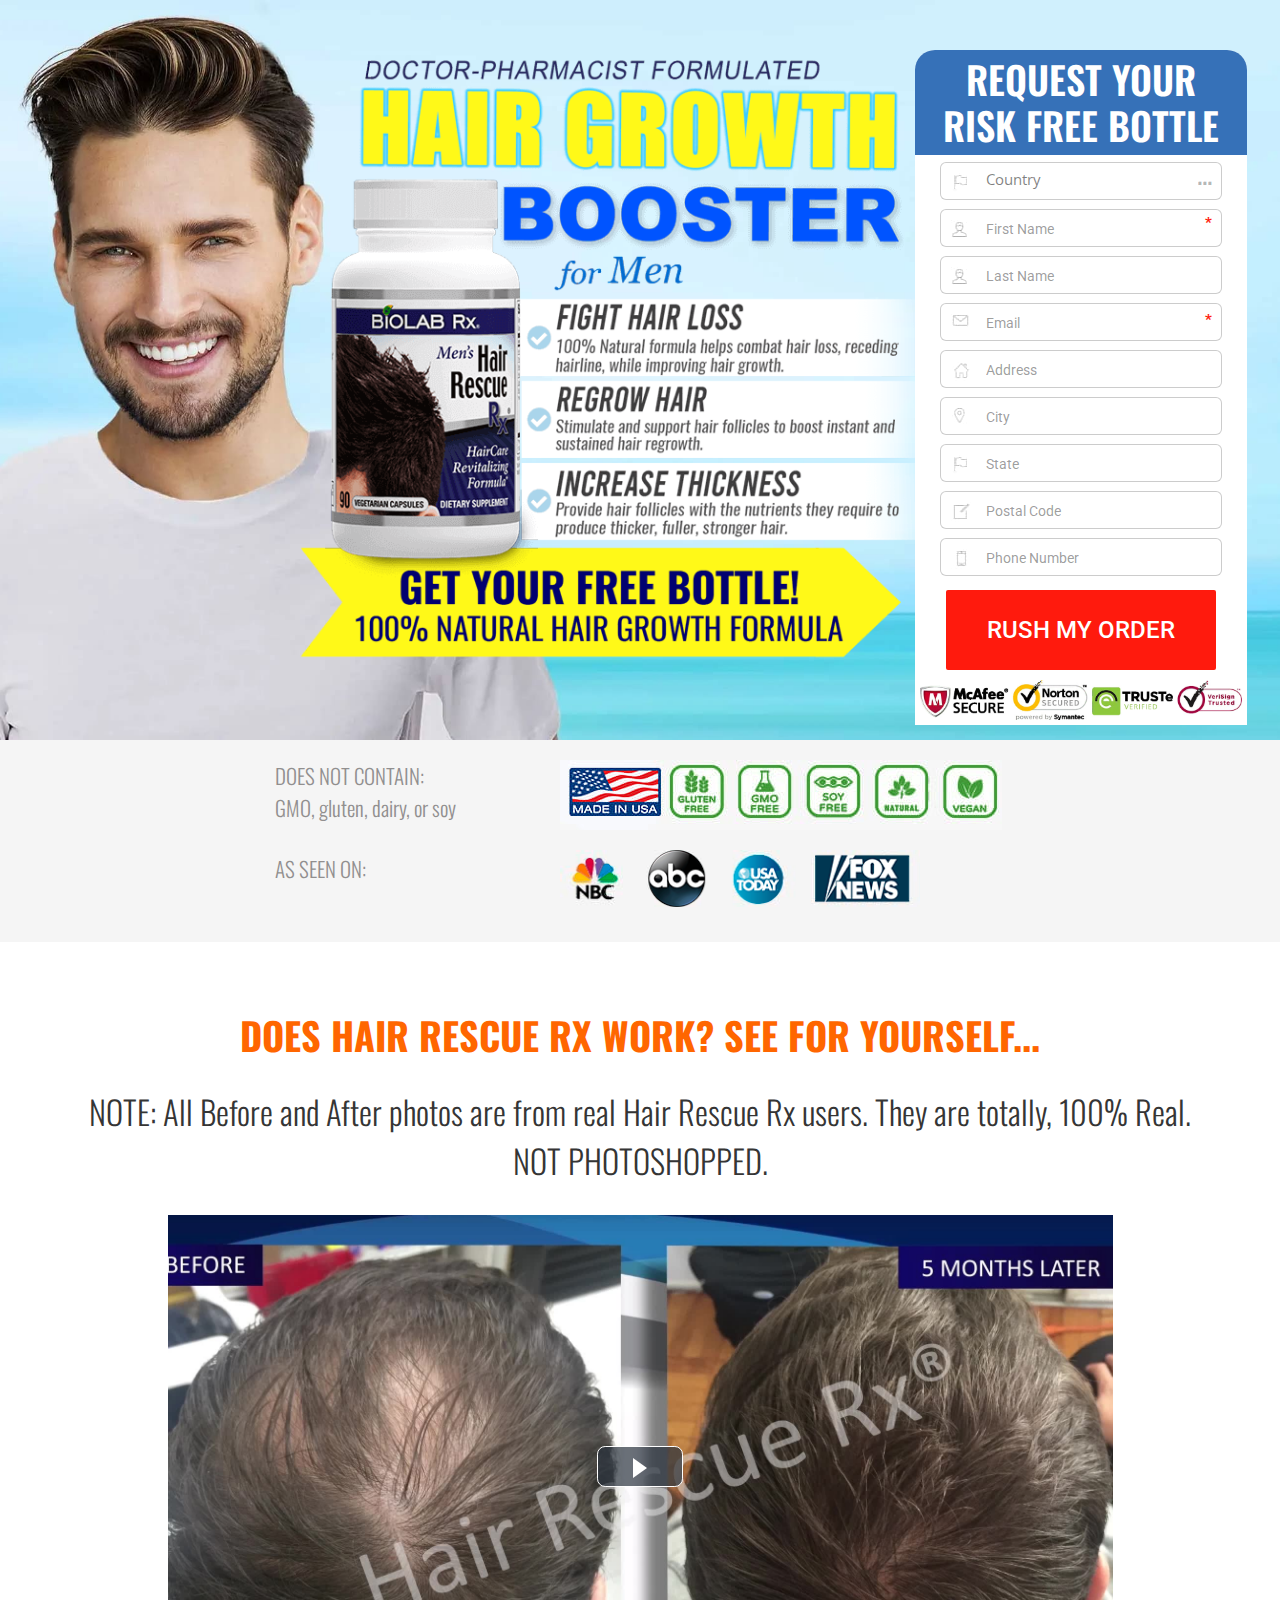
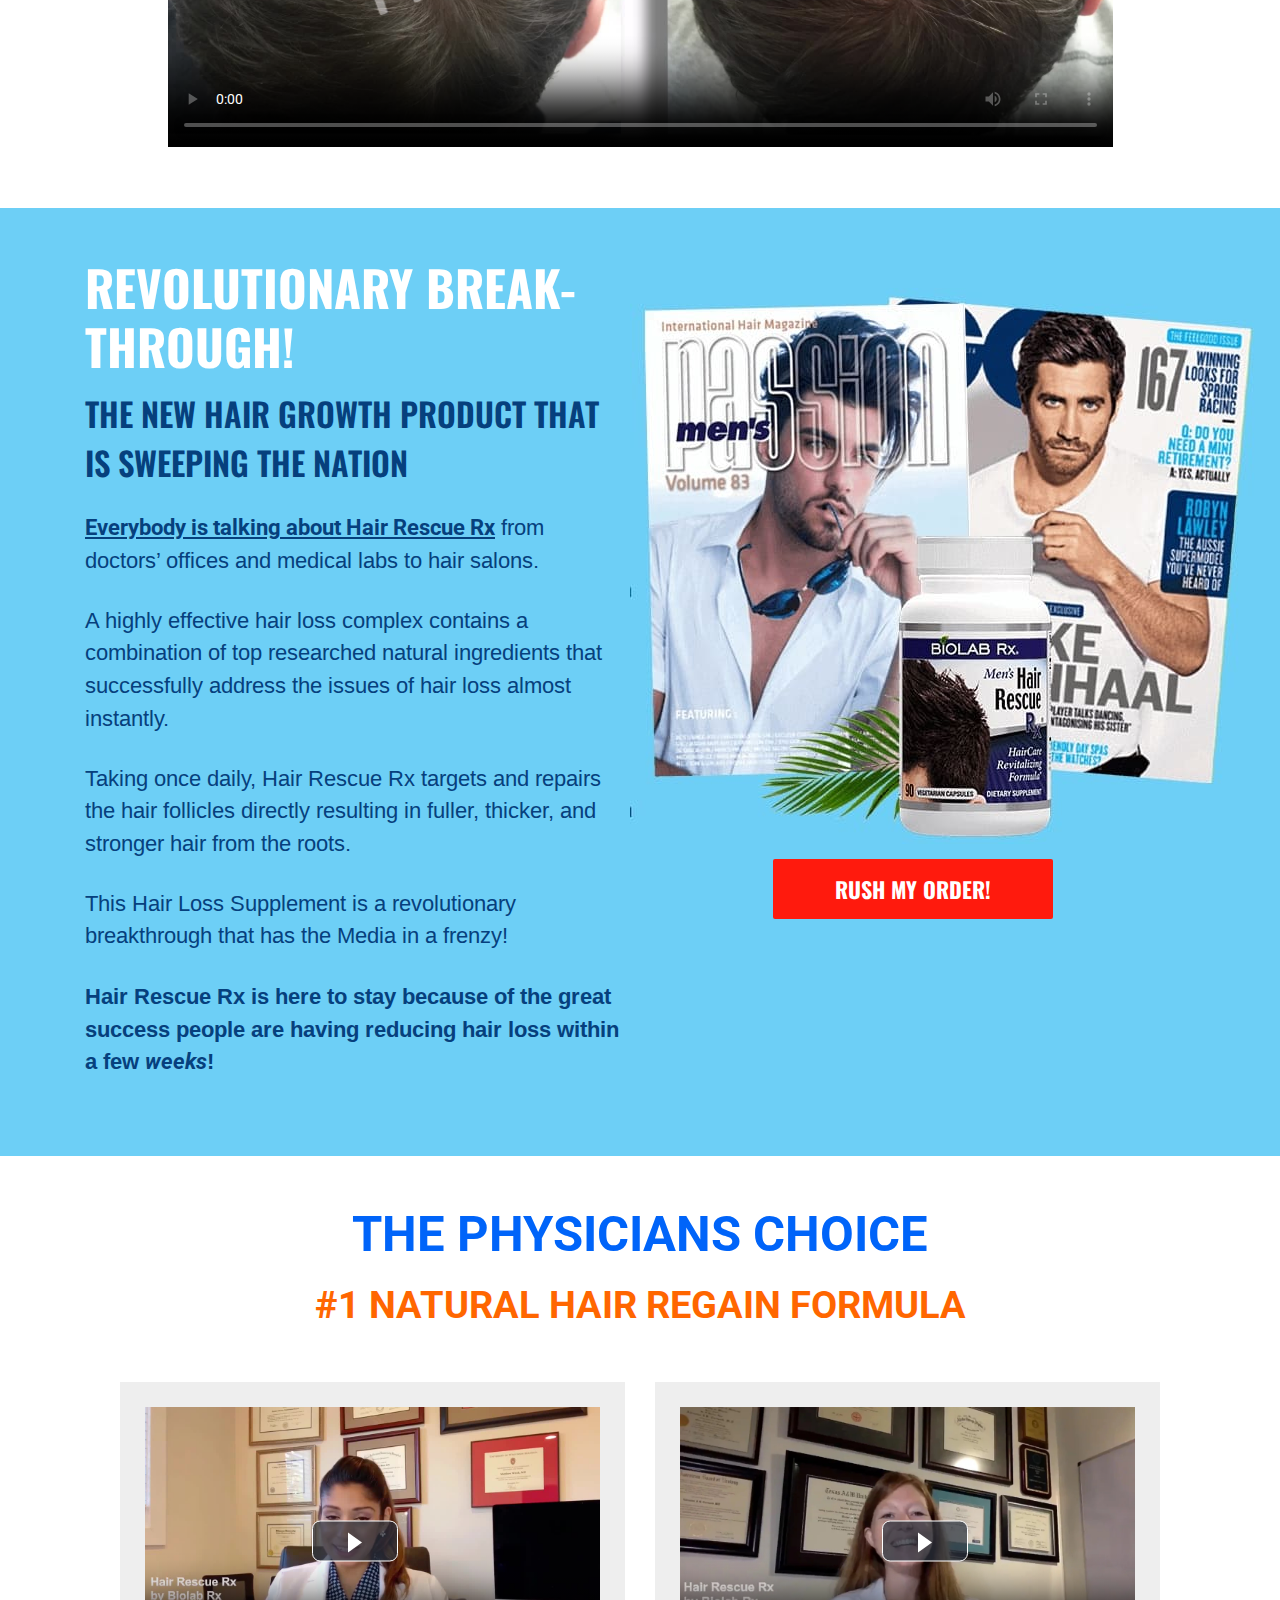
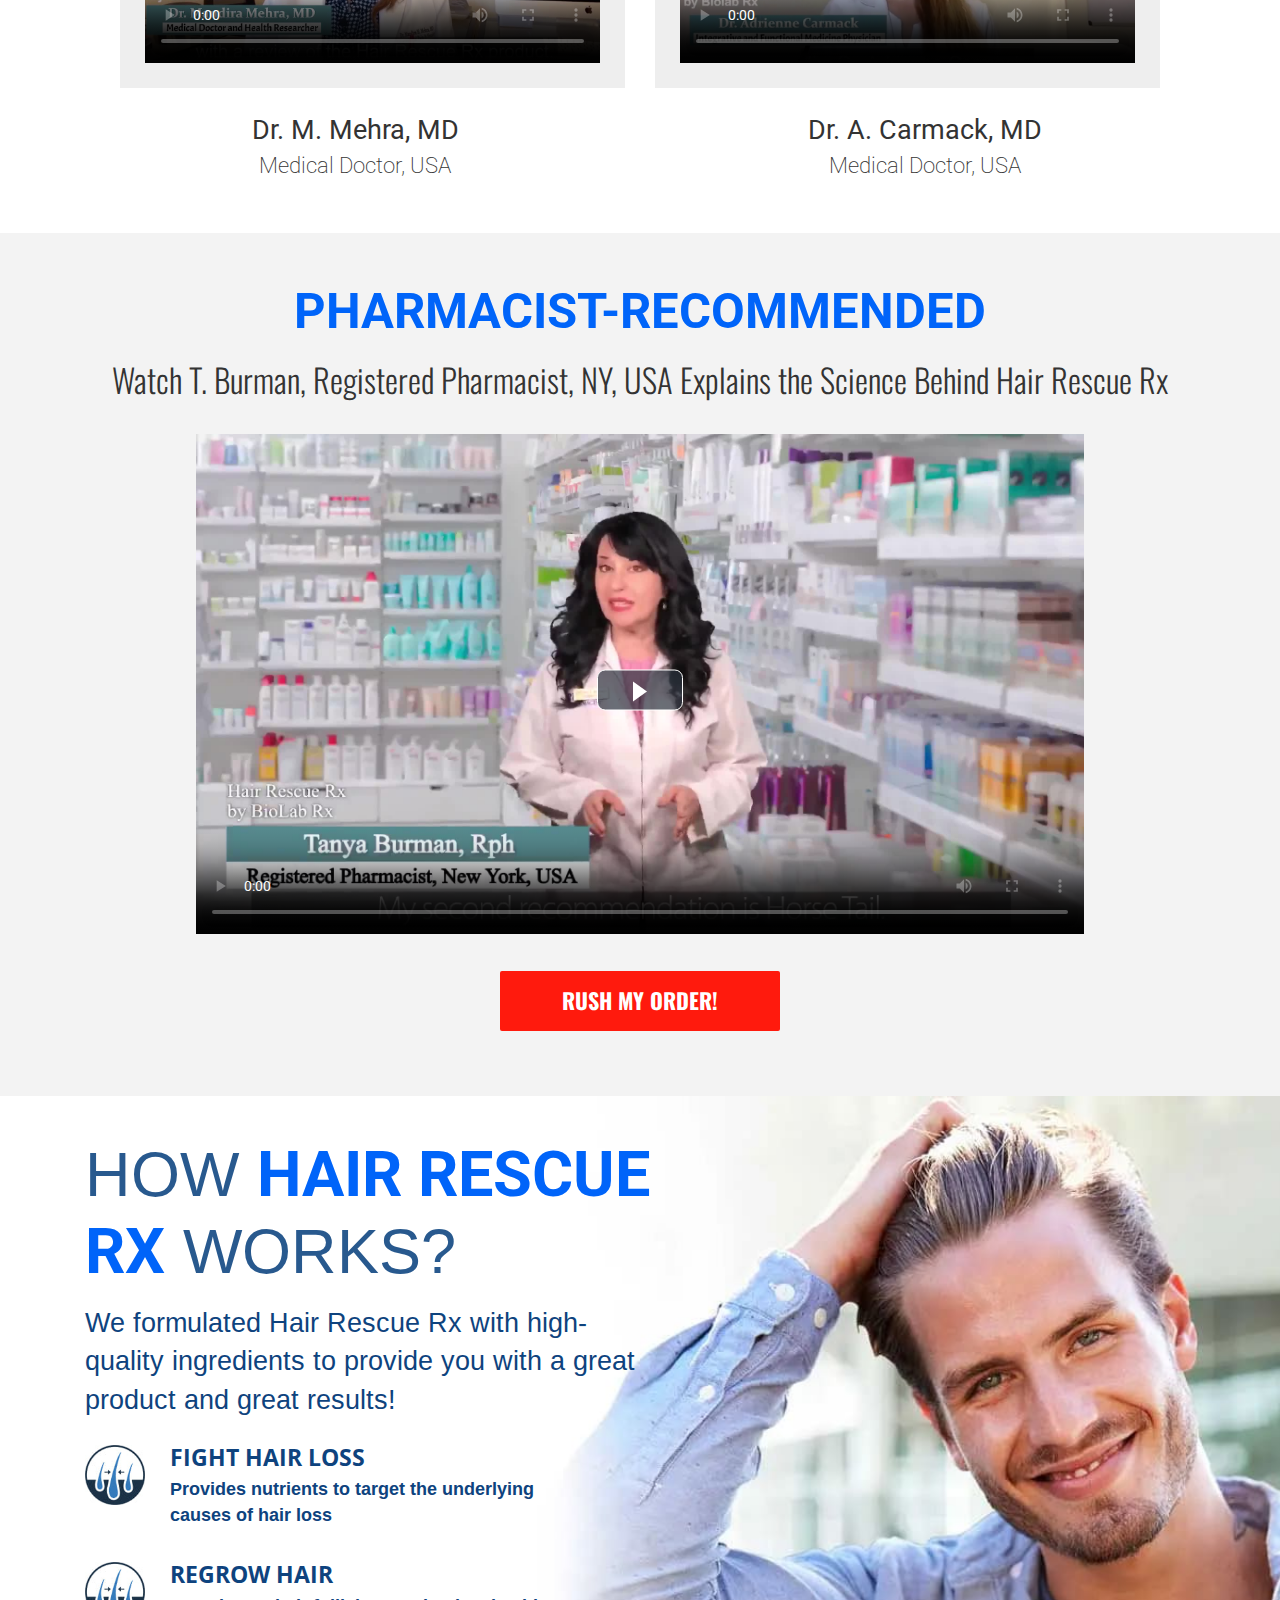
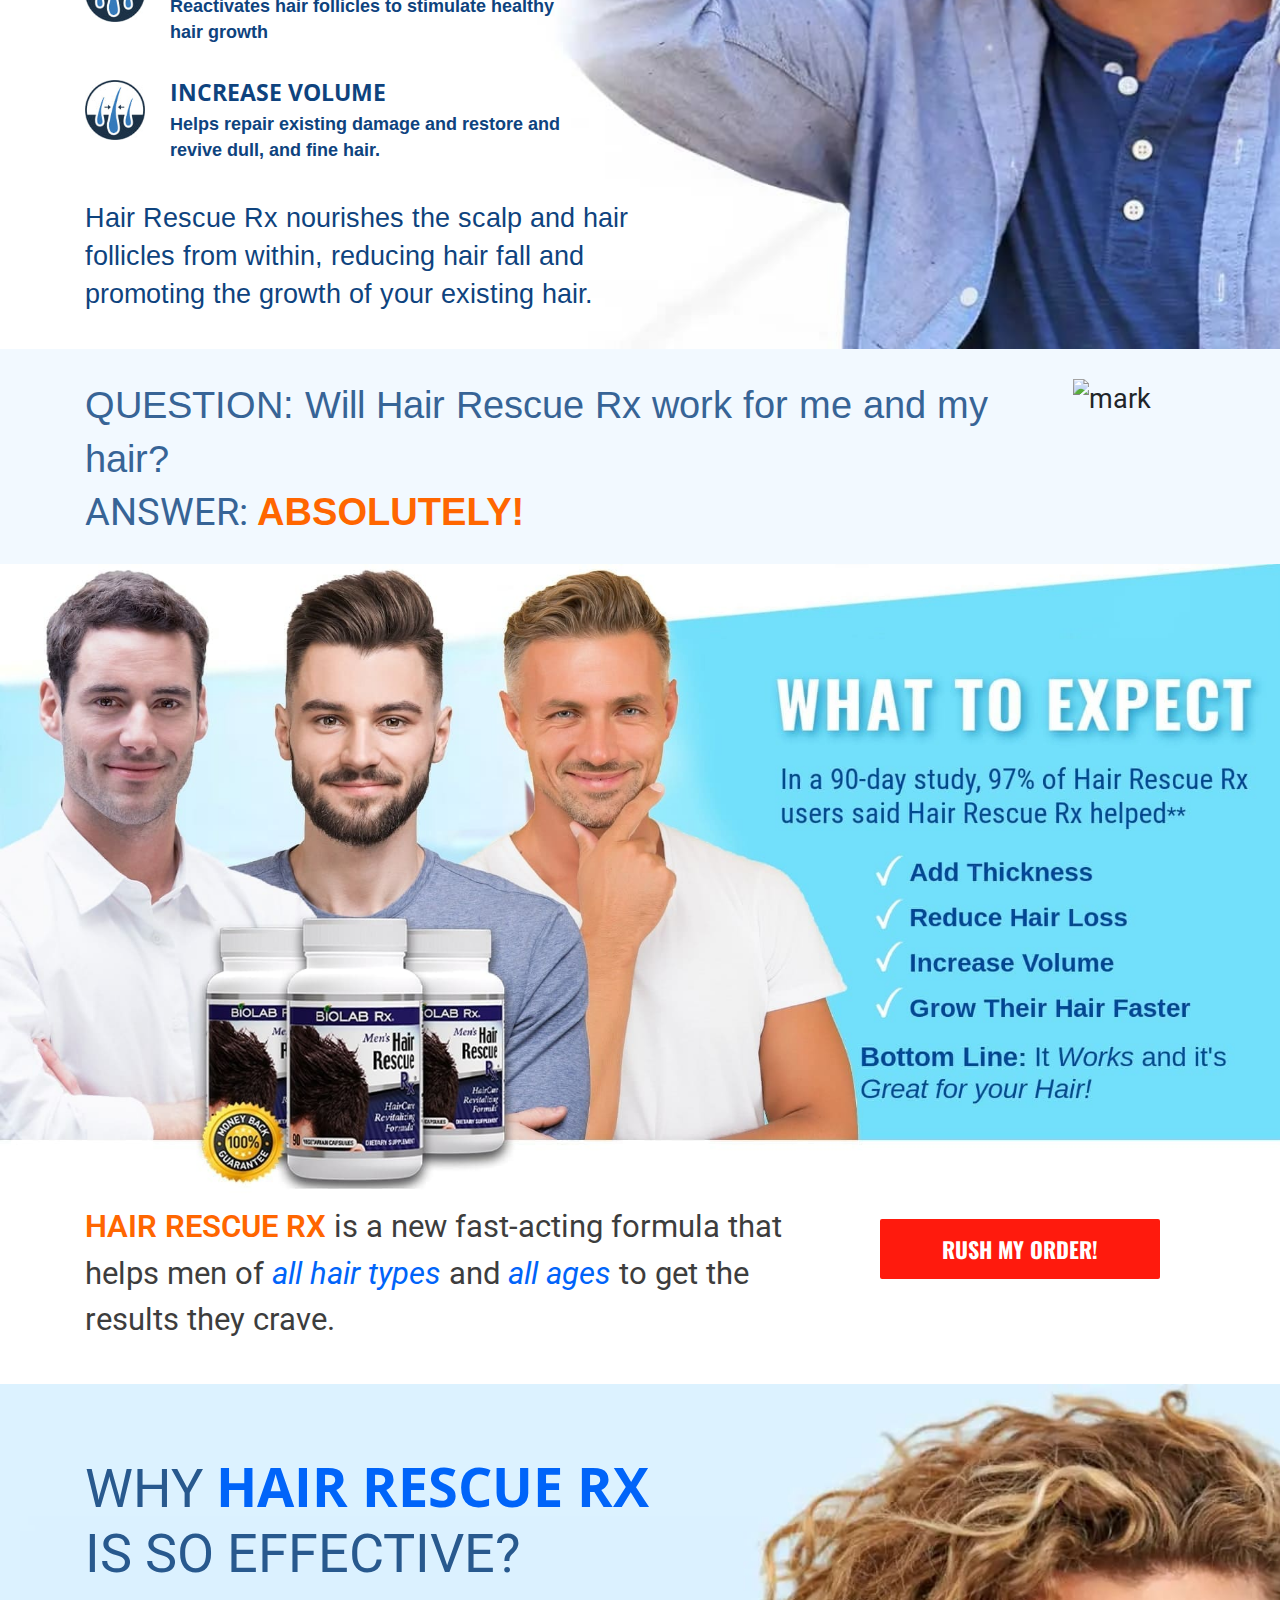
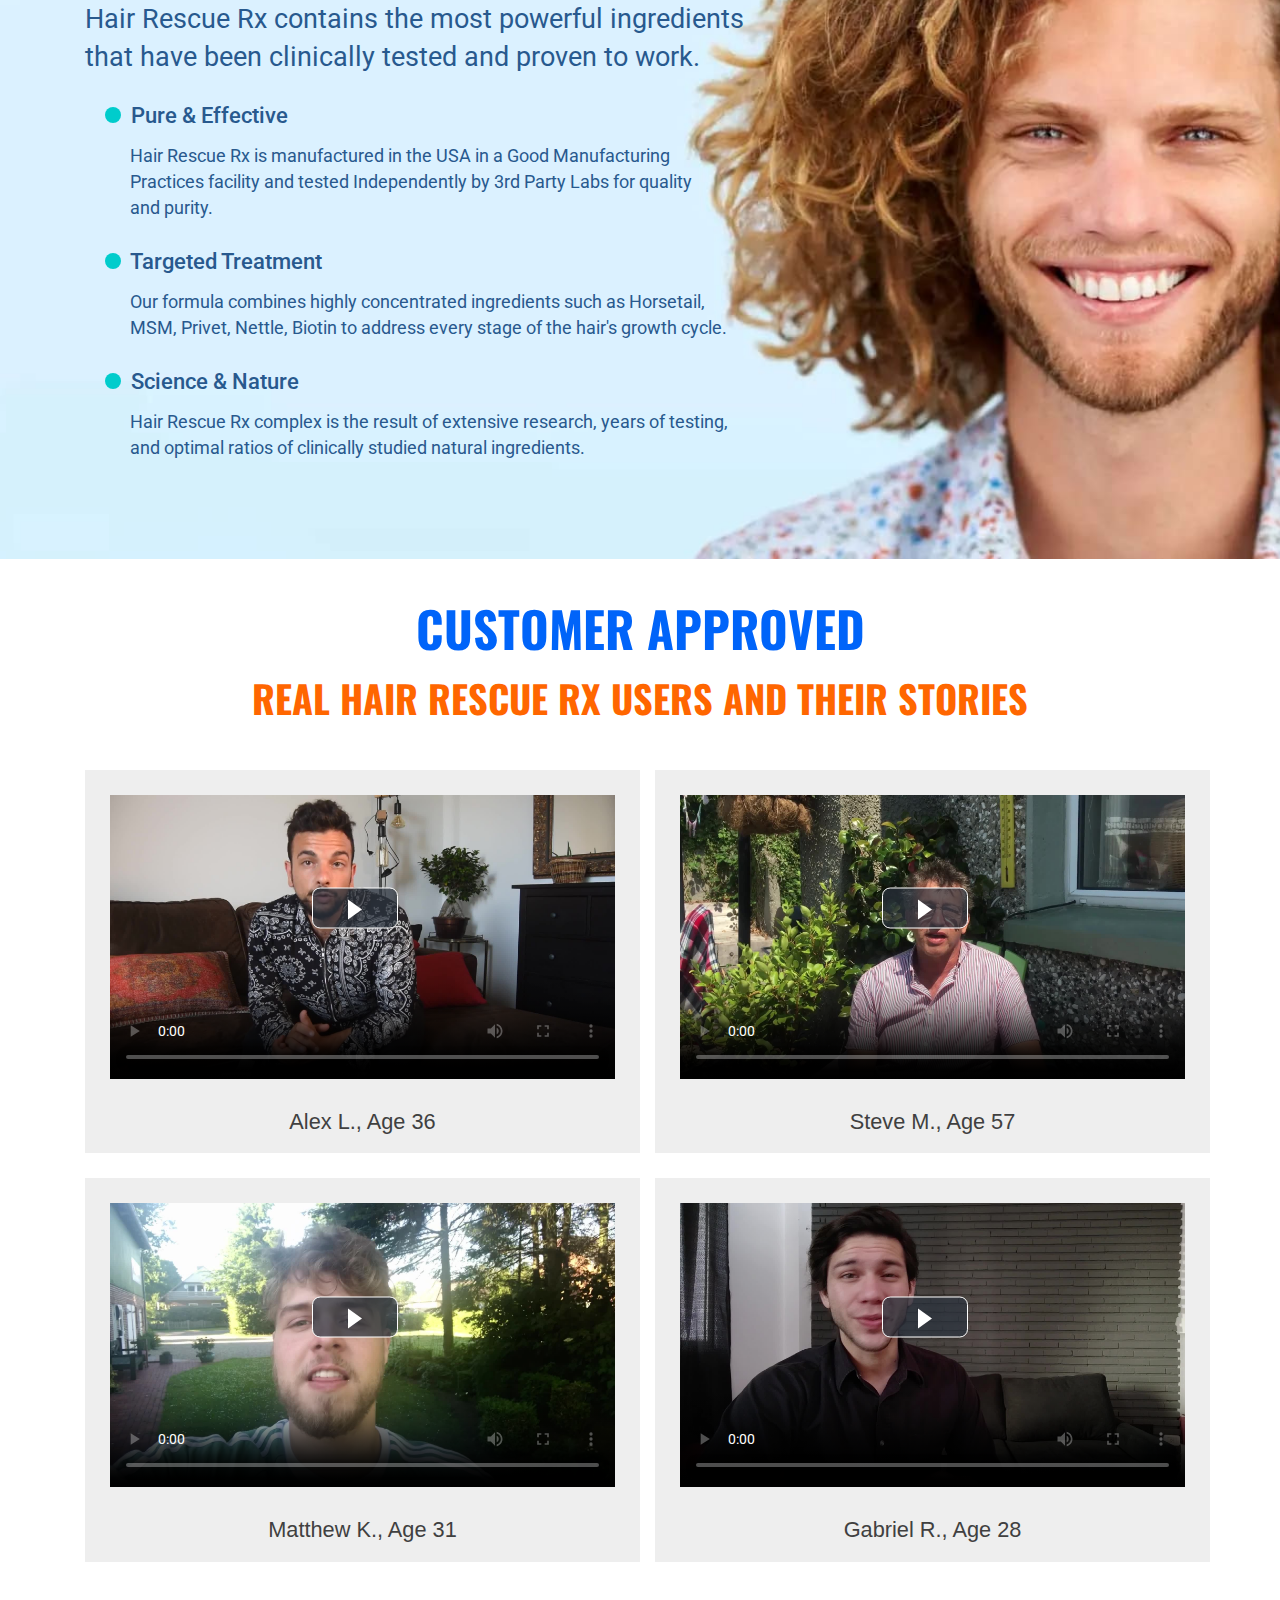
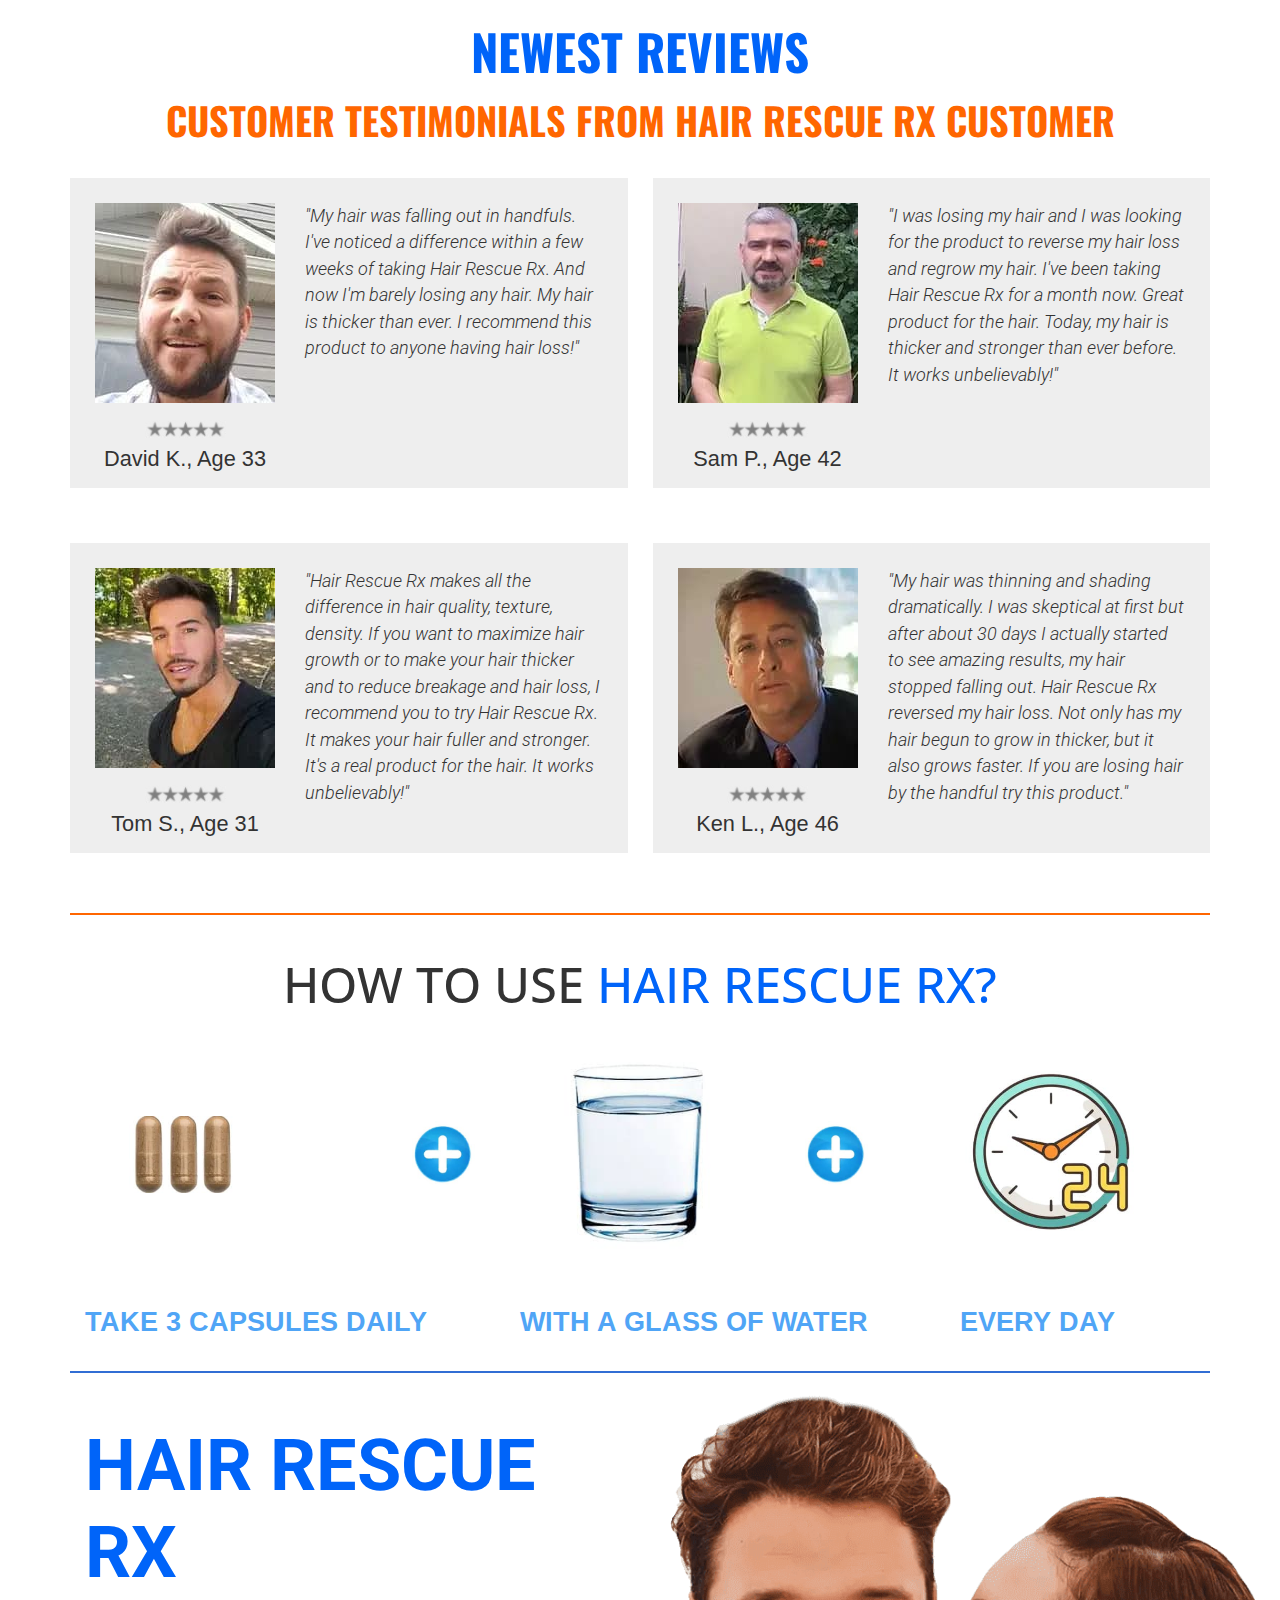
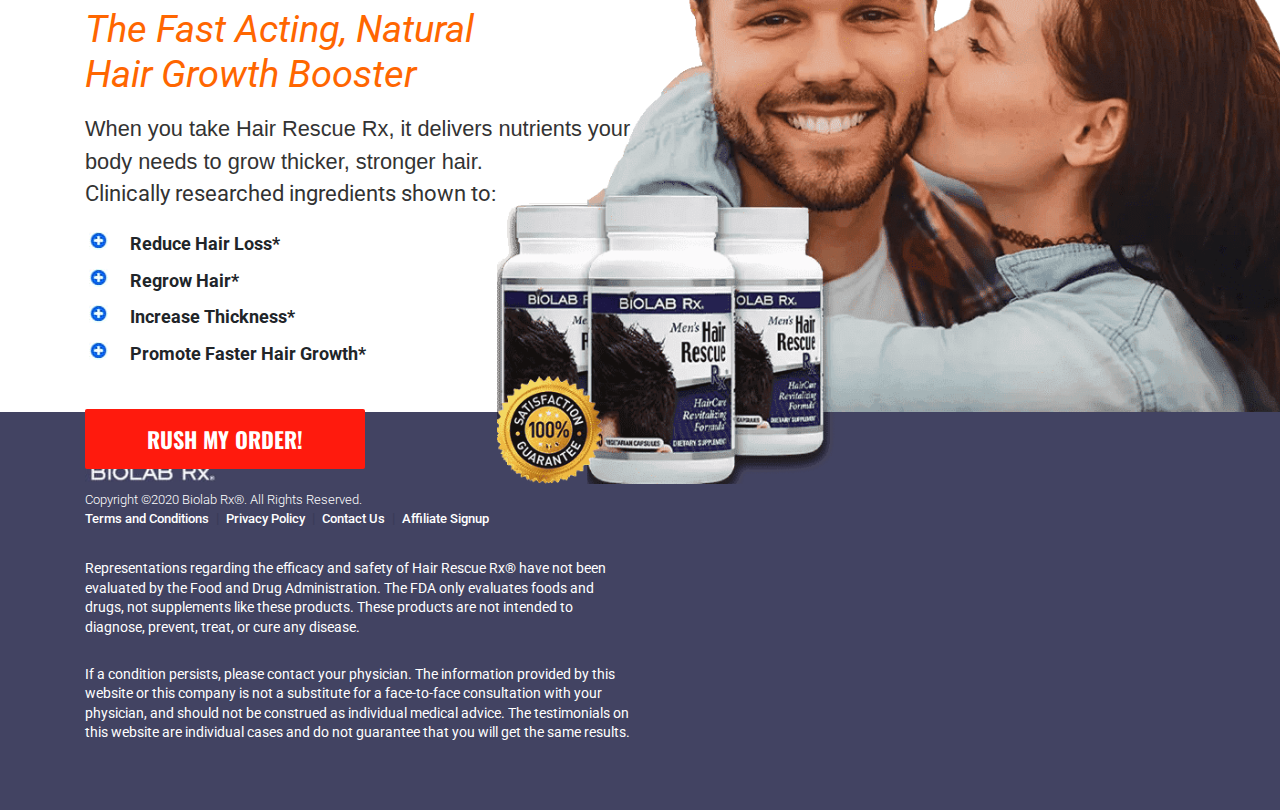
==== index.html @ ff6957ca "Add files via upload" ====
<!DOCTYPE html>
<html lang="en">

<head>
    <meta charset="UTF-8">
    <meta http-equiv="X-UA-Compatible" content="IE=edge">
    <meta name="viewport" content="width=device-width, user-scalable=no">
    <link rel="stylesheet" href="https://stackpath.bootstrapcdn.com/bootstrap/4.5.2/css/bootstrap.min.css">
    <link rel="stylesheet" href="css/style.css">
    <title>Hair Rescue Rx V7</title>
    
</head>

<body>
    <div class="wrapper">


        <header class="header" id="header" name="header">
            <div class="main-btn-wrap fixed-btn">
                <form action="mobile-optin.html"><button class="main-btn">RUSH MY ORDER</button></form>
            </div>
            <div class="header-mob">
                <div class="header-mob_top">
                    HURRY! sale end when inventory runs out
                </div>
                <div class="header-mob_bottom">
                    <p>As Seen On:</p>
                    <img src="img/first-screen/seen-everywhere2.jpg" alt="seen-everywhere">

                </div>
            </div>
            <div class="h-top">
                <img class="first-screen-mob" src="img/first-screen/first-screen-mob.jpg" alt="hair-man" width="100%">
                <img src="img/bg/HairManTabletPNGWithoutFormFinal.png" alt="HairMan" class="for-tablet">
                <div class="container">

                    <div class="row">
                        <div class="col-lg-2"></div>
                        <div class="col-lg-7 text-right">
                            <img class="first-screen-image" src="img/first-screen/Hair-Man-PC-2592x1080-ENG1.png"
                                alt="Hair-Man">
                        </div>
                        <div class="col-lg-3 text-left">
                            <div class="main-form">
                                <div class="main-form__header">
                                    REQUEST YOUR RISK FREE BOTTLE

                                </div>
                                <form action="packeges.html" class="main-form__inputs">
                                    <select class="form__country" name="country" tabindex="-98">
                                        <option value="Country" selected disabled="">Country</option>
                                       
                                    </select><span class="points">...</span>
                                    <input type="text" name="first-name" placeholder="First Name" required><span
                                        class="red-star">*</span>
                                    <input type="text" name="last-name" placeholder="Last Name">
                                    <input type="email" name="email" placeholder="Email" required><span
                                        class="red-star">*</span>
                                    <input type="text" name="address" placeholder="Address">
                                    <input type="text" name="city" placeholder="City">
                                    <input type="text" name="state" placeholder="State">
                                    <input type="text" name="postal-code" placeholder="Postal Code">
                                    <input type="tel" name="phone-number" placeholder="Phone Number">
                                    <div class="main-btn-wrap">
                                        <button class="main-btn for-form">RUSH MY ORDER</button>
                                    </div>
                                </form>
                                <img class="verified" src="img/form-footer/verified.jpg" alt="verified">

                            </div>
                        </div>
                    </div>
                </div>
            </div>

            <div class="h-bottom">
                <div class="container">
                    <div class="row">
                        <div class="col-lg-2"> </div>
                        <div class="col-lg-3">
                            <p class="h-bottom__text">
                                DOES NOT CONTAIN:<br>
                                GMO, gluten, dairy, or soy
                            </p>
                            <p class="h-bottom__text as-seen-on">AS SEEN ON:</p>
                        </div>
                        <div class="col-lg-5 col-sm-12">
                            <div class="image-row-top">
                                <img src="img/first-screen/green.jpg" alt="green">
                            </div>
                            <div class="image-row-bottom">
                                <img src="img/first-screen/seen-everywhere.png" alt="seen-everywhere">
                            </div>
                        </div>
                        <div class="col-lg-2"></div>
                    </div>
                </div>
            </div>
        </header>
        <section class="proof">
            <div class="container">
                <div class="row ">
                    <div class="col-lg-12 text-center proof__title">
                        <img src="img/the-proof/10874161_1592843133655The_Proof.jpg" alt="">
                    </div>
                    <div class="col-lg-12 text-center proof__subtitle">
                        <h3>DOES HAIR RESCUE RX WORK? <br> SEE FOR YOURSELF...</h3>
                    </div>
                    <div class="col-lg-12 text-center proof__text">
                        NOTE: All Before and After photos are from real Hair Rescue Rx users.
                        <br class="for-tablet">They are totally, 100%
                        Real.<br> NOT PHOTOSHOPPED.
                    </div>
                    <div class="col-lg-12 text-center proof__video">

                        <video src="video/the-proff.m4v" controls width="945px" poster="video/prew/1.jpg"></video>
                        <button class="video-play"></button>
                    </div>
                </div>
            </div>
        </section>
        <section class="about-product">
            <div class="container">
                <div class="row">
                    <div class="col-lg-5 col-md-12">
                        <div class="about-product__content">
                            <h1 class="about-product__title">
                                REVOLUTIONARY BREAK-<br>THROUGH!
                            </h1>
                            <span class="about-product__subtitle">
                                THE NEW HAIR GROWTH PRODUCT THAT IS SWEEPING THE NATION
                            </span>
                            <p>
                                <span>Everybody is talking about Hair Rescue Rx</span>
                                from doctors’ offices and medical labs to hair salons.
                            </p>
                            <p>
                                A highly effective hair loss complex contains a combination of top researched natural
                                ingredients that successfully address the issues of hair loss almost instantly.
                            </p>
                            <p>
                                Taking once daily, Hair Rescue Rx targets and repairs the hair follicles directly
                                resulting
                                in
                                fuller, thicker, and stronger hair from the roots.
                            </p>
                            <p>
                                This Hair Loss Supplement is a revolutionary breakthrough that has the Media in a
                                frenzy!
                            </p>
                            <p>
                                Hair Rescue Rx is here to stay because of the great success people are having reducing
                                hair
                                loss
                                within a few <i>weeks</i>!
                            </p>
                        </div>
                    </div>
                    <div class="col-lg-7 col-md-12 text-right">
                        <img class="magzine-men_fin" src="img/about-product/magzine-men_fin.jpg" alt="magzine-men_fin">
                        <div class="main-btn-wrap">
                            <form action="#header"><button class="main-btn"><a href="#header">RUSH MY ORDER!</a></button></form>
                        </div>
                    </div>
                </div>
            </div>
            <div class="main-btn-wrap for-tablet">
                <form action="#header"><button class="main-btn"><a href="#header">RUSH MY ORDER!</a></button></form>
            </div>
        </section>
        <section class="physicians-choice">
            <div class="container">
                <div class="row">
                    <div class="col-lg-12 text-center">
                        <h2 class="physicians-choice__title blue-title">
                            THE PHYSICIANS CHOICE
                        </h2>
                    </div>
                    <div class="col-lg-12 text-center">
                        <span class="physicians-choice__subtitle orange-subtitle">#1 NATURAL HAIR REGAIN FORMULA</span>
                    </div>
                    <div class="col-lg-6 text-right">
                        <video src="video/physicians-choice1.m4v" poster="video/prew/2.jpg" controls
                            width="505px"></video><br>
                        <button class="video-play"></button>
                        <span class=" dr-name">
                            Dr. M. Mehra, MD
                        </span>
                        <span class="dr">
                            Medical Doctor, USA
                        </span>
                    </div>
                    <div class="col-lg-6">
                        <video src="video/physicians-choice2.mp4" poster="video/prew/3.jpg" controls
                            width="505px"></video><br>
                        <button class="video-play"></button>
                        <span class="dr-name">
                            Dr. A. Carmack, MD
                        </span>
                        <span class="dr">
                            Medical Doctor, USA
                        </span>
                    </div>

                </div>
            </div>
        </section>
        <section class="pharmacist-recommended​">
            <div class="container">
                <div class="row">
                    <div class="col-lg-12 text-center">
                        <h2 class="pharmacist-recommended__title blue-title">
                            PHARMACIST-RECOMMENDED
                        </h2>
                        <span class="pharmacist-recommended​__text">
                            Watch T. Burman, Registered Pharmacist, NY, USA <br>Explains the Science Behind Hair Rescue
                            Rx
                        </span>
                        <div class="pharmacist-recommended​__video-wrap">

                            <video src="video/Pharmacists.mp4" poster="video/prew/4.jpg" controls width="80%"></video>
                            <button class="video-play "></button>
                        </div>

                        <div class="main-btn-wrap">
                            <form action="#header"><button class="main-btn"><a href="#header">RUSH MY ORDER!</a></button></form>
                        </div>
                    </div>
                </div>
            </div>
        </section>
        <section class="how-it-works">
            <div class="container">
                <div class="row">
                    <div class="col-xl-7 col-lg-12 text-left">
                        <div class="how-it-works__content">
                            <h2 class="how-it-works__title">
                                HOW <span>HAIR RESCUE RX</span> WORKS?
                            </h2>
                            <img src="img/bg/HairManTabletPNGHowItWorks.png" alt="HairMan" class="how-it-works_bg-mob">
                            <p class="how-it-works__text">
                                We formulated Hair Rescue Rx with high-quality ingredients to provide you with a great
                                product
                                and great results!
                            </p>
                            <div class="advanteges">
                                <div class="advanteges__item">
                                    <img src="img/how-it-works/mark_icon_hair.jpg" alt="mark_icon_hair">
                                    <div class="advanteges__descr">
                                        <span class="advanteges__title">
                                            FIGHT HAIR LOSS
                                        </span>
                                        Provides nutrients to target the underlying causes of hair loss
                                    </div>
                                </div>
                                <div class="advanteges__item">
                                    <img src="img/how-it-works/mark_icon_hair.jpg" alt="mark_icon_hair">
                                    <div class="advanteges__descr">
                                        <span class="advanteges__title">
                                            REGROW HAIR
                                        </span>
                                        Reactivates hair follicles to stimulate healthy hair growth
                                    </div>
                                </div>
                                <div class="advanteges__item">
                                    <img src="img/how-it-works/mark_icon_hair.jpg" alt="mark_icon_hair">
                                    <div class="advanteges__descr">
                                        <span class="advanteges__title">
                                            INCREASE VOLUME
                                        </span>
                                        Helps repair existing damage and restore and revive dull, and fine hair.
                                    </div>
                                </div>

                            </div>
                            <p class="how-it-works__text">
                                Hair Rescue Rx nourishes the scalp and hair follicles from within, reducing hair fall
                                and
                                promoting the growth of your existing hair.
                            </p>
                        </div>
                    </div>
                </div>
            </div>
        </section>
        <section class="q-and-a">

            <div class="container">
                <span class="q-and-a__content">
                    QUESTION: Will Hair Rescue Rx work for me and my hair?<br>
                    <span class="bottom-text-wrap">ANSWER: <span class="orange-text">ABSOLUTELY!</span></span>

                </span>
                <img src="img/Q&A/mark.jpg" alt="mark">

            </div>
        </section>
        <section class="what-to-expect">
            <div class="container">
                <h2 class="what-to-expect__title">
                    WHAT TO EXPECT
                </h2>
                <span class="what-to-expect__subtitle">
                    It's not a long way to go...
                </span>
                <img src="img/bg/bg2mb.jpg" alt="">
                <p>
                    In a 90-day study, 96% of Hair Rescue Rx users said Hair Rescue Rx helped:
                </p>
                <ul class="what-to-expect__list">
                    <li>
                        <span>Add Thickness</span>

                    </li>
                    <li>
                        <span>Reduce Hair Loss</span>



                    </li>
                    <li>
                        <span>Increase Volume</span>

                        ​
                    </li>
                    <li>
                        <span>Grow Their Hair Faster</span>


                    </li>
                </ul>
                <p><b><span>Bottom Line:</span> It Works<br> and it's Great for your Hair!</b></p>

            </div>
            <img src="img/bg/3Guys.png" alt="3 GUYS" class="what-to-expect__bg-mob">
        </section>
        <section class="hair-rescue">
            <div class="container">
                <div class="row">
                    <div class="col-lg-8">
                        <span class="orange-text">HAIR RESCUE RX</span> is a new fast-acting formula that helps men of<i
                            class="blue-text"> all hair types</i> and <i class="blue-text">all ages </i> to get the
                        results
                        they crave.
                    </div>
                    <div class="col-lg-4">
                        <div class="main-btn-wrap">
                            <form action="#header"><button class="main-btn"><a href="#header">RUSH MY ORDER!</a></button></form>
                        </div>
                    </div>
                </div>
            </div>
        </section>
        <section class="about-efficiency">
            <div class="container">
                <div class="row">
                    <div class="col-xl-12">
                        <h2 class="about-efficiency__title">
                            WHY <span class="blue-text"> HAIR RESCUE RX</span> <br>
                            IS SO EFFECTIVE?
                        </h2>
                        <img class="about-efficiency__image" src="img/bg/bg3mb.jpg" alt="">
                        <img src="img/bg/HairManTabletWhyItsEffect-Curly.png" alt="" class="for-tablet">
                        <p class="about-efficiency__descr">
                            Hair Rescue Rx contains the most powerful ingredients <br>
                            that have been clinically tested and proven to work.
                        </p>
                        <div class="about-efficiency__content">
                            <ul>
                                <li>
                                    <span>
                                        Pure & Effective
                                    </span>
                                    <p>
                                        Hair Rescue Rx is manufactured in the USA in a Good Manufacturing <br>
                                        Practices facility and tested Independently by 3rd Party Labs for quality <br>
                                        and purity.
                                    </p>

                                </li>
                                <li>
                                    <span>
                                        Targeted Treatment
                                    </span>
                                    <p>Our formula combines highly concentrated ingredients such as Horsetail, <br>
                                        MSM, Privet, Nettle, Biotin to address every stage of the hair's growth cycle.
                                    </p>
                                </li>
                                <li>
                                    <span>
                                        Science & Nature
                                    </span>
                                    <p>Hair Rescue Rx complex is the result of extensive research, years of testing,
                                        <br>
                                        and optimal ratios of clinically studied natural ingredients.
                                    </p>
                                </li>
                            </ul>
                        </div>
                    </div>
                </div>
            </div>
        </section>
        <section class="real-stories">
            <div class="container">
                <div class="row">
                    <div class="col-lg-12 text-center">
                        <h2 class="real-stories__title blue-title">
                            CUSTOMER APPROVED
                        </h2>
                    </div>
                    <div class="col-lg-12 text-center">
                        <span class="real-stories__subtitle orange-subtitle">REAL HAIR RESCUE RX USERS<br> AND THEIR
                            STORIES</span>
                    </div>


                    <div class="col-xl-6 col-lg-12 text-center">
                        <div class="video-wrap">
                            <video src="video/Alex-UPDATED.m4v" poster="video/prew/5.jpg" controls
                                width="505px"></video>
                            <button class="video-play"></button>
                            <span class="name">
                                Alex L., Age 36
                            </span>
                        </div>

                    </div>
                    <div class="col-xl-6 col-lg-12  text-center">
                        <div class="video-wrap">
                            <video src="video/Steve-UPDETED.m4v" poster="video/prew/6.jpg" controls
                                width="505px"></video>
                            <button class="video-play"></button>
                            <span class="name">
                                Steve M., Age 57
                            </span>
                        </div>

                    </div>
                    <div class="col-xl-6 col-lg-12  text-center">
                        <div class="video-wrap">
                            <video src="video/Matthew-UPDETED.m4v" poster="video/prew/7.jpg" controls
                                width="505px"></video>
                            <button class="video-play"></button>
                            <span class="name">
                                Matthew K., Age 31
                            </span>
                        </div>

                    </div>
                    <div class="col-xl-6 col-lg-12  text-center">
                        <div class="video-wrap">
                            <video src="video/Gabriel.m4v" poster="video/prew/8.jpg" controls width="505px"></video>
                            <button class="video-play"></button>
                            <span class="name">
                                Gabriel R., Age 28
                            </span>
                        </div>

                    </div>
                </div>
            </div>
        </section>
        <section class="feedback">
            <div class="container">
                <div class="row">
                    <div class="col-lg-12 text-center">
                        <h2 class="feedback__title blue-title">
                            NEWEST REVIEWS​
                        </h2>
                    </div>
                    <div class="col-lg-12 text-center">
                        <span class="feedback__subtitle orange-subtitle">CUSTOMER TESTIMONIALS <br> FROM HAIR RESCUE RX
                            CUSTOMER​</span>
                    </div>

                </div>
                <div class="row justify-content-center">
                    <div class="feedback-wrap">
                        <div class="text-center content-wrap">
                            <div class="feedback__content-wrap">
                                <div class="feedback__content_image">
                                    <img class="human" src="img/feedback/1.jpg" alt="David K.">
                                    <img class="stars" src="img/feedback/stars.jpg" alt="stars">
                                    <span>David K., Age 33</span>
                                </div>
                                <div class="feedback__content_text">
                                    <i>"My hair was falling out in handfuls. I've noticed a difference within a few
                                        weeks of
                                        taking Hair Rescue Rx. And now I'm barely losing any hair. My hair is thicker
                                        than
                                        ever.
                                        I recommend this product to anyone having hair loss!"</i>
                                </div>
                            </div>

                        </div>
                        <div class="text-center content-wrap">
                            <div class="feedback__content-wrap">
                                <div class="feedback__content_image">
                                    <img class="human" src="img/feedback/2.jpg" alt="Sam P.">
                                    <img class="stars" src="img/feedback/stars.jpg" alt="stars">
                                    <span>Sam P., Age 42</span>
                                </div>
                                <div class="feedback__content_text">
                                    <i>
                                        "I was losing my hair and I was looking for the product to reverse my hair loss
                                        and
                                        regrow my hair. I've been taking Hair Rescue Rx for a month now. Great product
                                        for
                                        the
                                        hair. Today, my hair is thicker and stronger than ever before. It works
                                        unbelievably!"</i>
                                </div>
                            </div>
                        </div>


                        <div class="text-center content-wrap">
                            <div class="feedback__content-wrap">
                                <div class="feedback__content_image">
                                    <img class="human" src="img/feedback/3.jpg" alt="Tom S.">
                                    <img class="stars" src="img/feedback/stars.jpg" alt="stars">
                                    <span>Tom S., Age 31</span>
                                </div>
                                <div class="feedback__content_text">
                                    <i>"Hair Rescue Rx makes all the difference in hair quality, texture, density. If
                                        you
                                        want
                                        to maximize hair growth or to make your hair thicker and to reduce breakage and
                                        hair
                                        loss, I recommend you to try Hair Rescue Rx. It makes your hair fuller and
                                        stronger.
                                        It's a real product for the hair. It works unbelievably!" ​</i>
                                </div>
                            </div>
                        </div>

                        <div class=" text-center content-wrap">
                            <div class="feedback__content-wrap">
                                <div class="feedback__content_image">
                                    <img class="human" src="img/feedback/4.jpg" alt="Ken L.">
                                    <img class="stars" src="img/feedback/stars.jpg" alt="stars">
                                    <span>Ken L., Age 46</span>
                                </div>
                                <div class="feedback__content_text">
                                    <i>
                                        "My hair was thinning and shading dramatically. I was skeptical at first but
                                        after
                                        about
                                        30 days I actually started to see amazing results, my hair stopped falling out.
                                        Hair
                                        Rescue Rx reversed my hair loss. Not only has my hair begun to grow in thicker,
                                        but
                                        it
                                        also grows faster. If you are losing hair by the handful try this product."</i>
                                </div>
                            </div>
                        </div>
                    </div>
                </div>
            </div>
    
    </section>
    <section class="about-usage">
        <img src="img/bg/HowToTakeItBanner.png" alt="How to Take" class="for-tablet">
        <div class="container">
            <div class="row">
                <div class="col-lg-12 text-center">
                    <h2 class="about-usage__title">
                        HOW TO USE <span class="blue-text"><br>HAIR RESCUE RX?</span>
                    </h2>
                </div>
            </div>
        </div>
        <div class="container">
            <div class="row">
                <div class="col-lg-12 d-flex justify-content-around align-items-center">
                    <img src="img/about-usage/capsules.jpg" alt="capsules" width="106px">
                    <span></span>
                    <img src="img/about-usage/plus.jpg" alt="plus" width="63px">
                    <img src="img/about-usage/water.jpg" alt="water" width="153px">
                    <img src="img/about-usage/plus.jpg" alt="plus" width="63px">

                    <img src="img/about-usage/clock.jpg" alt="clock" width="194px">
                </div>
            </div>
            <div class="row">
                <div class="col-lg-12 col-sm-6 d-flex justify-content-between text-row">
                    <span class="about-usage__text">
                        TAKE 3 <br> CAPSULES <br>
                        DAILY
                    </span>

                    <span class="about-usage__text">
                        WITH A GLASS OF WATER
                    </span>
                    <span class="about-usage__text">
                        EVERY DAY
                    </span>
                </div>
            </div>
        </div>
        <img src="img/bg/HowToUse.png" alt="How to use" class="bg-mob">
    </section>
    <section class="about-benefits">
        <div class="container">
            <div class="row">
                <div class="col-xl-7 col-lg-12">
                    <div class="about-benefits__content">
                        <h2 class="about-benefits__title blue-title">
                            HAIR RESCUE RX
                        </h2>
                        <span class="about-benefits__subtitle orange-subtitle">
                            <i class="subtitle"> The Fast Acting, Natural<br>
                                Hair Growth Booster</i>
                            <span class="tablet">
                                REGROW YOUR OWN<br>
                                HAIR IN <i> JUST 90 DAYS!</i> </span>
                        </span>
                        <div class="about-benefits__text">
                            When you take Hair Rescue Rx, it delivers nutrients your<br>
                            body needs to grow thicker, stronger hair.
                            <br><br>
                            <span>
                                Clinically researched ingredients shown to:
                            </span>

                        </div>
                        <ul class="about-benefits__list">
                            <li><span> Reduce Hair Loss*</span>​</li>
                            <li><span> Regrow Hair*​</span></li>
                            <li><span> Increase Thickness*​</span></li>
                            <li><span> Promote Faster Hair Growth*</span></li>
                        </ul>
                        <div class="main-btn-wrap">
                            <form action="#header"><button class="main-btn"><a href="#header">RUSH MY ORDER!</a></button></form>
                        </div>
                    </div>
                </div>
            </div>
            <div class="about-benefits__image">
                <img src="img/bg/bg4mb.jpg" alt="">
            </div>
        </div>
    </section>

<!--wrapper for a modal window-->
    <div class="modal-wrap">
        <!--cross for closing the modal window-->
        <div class="close tr">X</div>
        <!--modal window-->
        <div class="modal">
            <!--the content of the modal window that is dynamically generated using js (file script.js) -->
        </div>
    </div>

    <div class="link-block container">

        <ul class="footer-link-wrap">
            <li class="footer-link">Terms and Conditions</li>
            <span>|</span>
            <li class="footer-link">Privacy Policy</li>
            <span>|</span>
            <li class="footer-link">Contact Us</li>
            <span>|</span>
            <li><a href="#">Affiliate Signup</a></li>
        </ul>
    </div>

    <footer class="footer">
        <div class="container">
            <div class="row">
                <div class="col-lg-12">
                    <img src="img/footer/logo_white.jpg" alt="logo_white">
                    <p class="copyright">
                        Copyright ©2020 Biolab Rx®. All Rights Reserved.
                    </p>

                    <p>
                        Representations regarding the efficacy and safety of Hair Rescue Rx® have not been evaluated
                        by
                        the Food and Drug Administration. The FDA only evaluates foods and drugs, not supplements
                        like
                        these products. These products are not intended to diagnose, prevent, treat, or cure any
                        disease.
                    </p>
                    <p>
                        If a condition persists, please contact your physician. The information provided by this
                        website
                        or this company is not a substitute for a face-to-face consultation with your physician, and
                        should not be construed as individual medical advice. The testimonials on this website are
                        individual cases and do not guarantee that you will get the same results.
                    </p>
                </div>
            </div>
        </div>
    </footer>
    </div>
    <script type="text/javascript" src="js/main.js"></script>
    <script src="js/script.js"></script>
</html>
---- css/style.css ----
@charset "UTF-8";
@import url("https://fonts.googleapis.com/css2?family=Oswald:wght@200;300;400;500;600;700&display=swap");
@import url("https://fonts.googleapis.com/css2?family=Roboto:wght@300;400;500;700;900&display=swap");
@import url("https://fonts.googleapis.com/css2?family=Open+Sans+Condensed:wght@700&display=swap");
@import url("https://fonts.googleapis.com/css2?family=Arimo:ital,wght@0,400;0,500;0,600;0,700;1,400;1,500;1,600&display=swap");
@import url("https://fonts.googleapis.com/css2?family=Open+Sans:ital,wght@0,300;0,400;0,600;0,700;1,300;1,400;1,600;1,700&display=swap");
* {
  -webkit-box-sizing: border-box;
          box-sizing: border-box;
  padding: 0;
  margin: 0;
  font-family: "Roboto",sans-serif;
}

body {
  width: 100vw;
  overflow-x: hidden;
}

button:focus, input:focus, select:focus, video:focus {
  outline: none;
}

/*main-color*/
/*red button*/
.wrapper {
  margin: 0 auto;
}

.main-btn {
  background: #ff1a0d;
  color: #fff;
  font-weight: 700;
  border: none;
  width: 280px;
  height: 60px;
  border-radius: 2px;
  -webkit-animation: animated-btn 1s infinite;
          animation: animated-btn 1s infinite;
}

.main-btn-wrap {
  height: 90px;
  display: -webkit-box;
  display: -ms-flexbox;
  display: flex;
  -webkit-box-pack: center;
      -ms-flex-pack: center;
          justify-content: center;
  -webkit-box-align: center;
      -ms-flex-align: center;
          align-items: center;
}

.main-btn a {
  font-size: 22px;
  font-family: "Oswald", sans-serif !important;
  text-decoration: none;
  color: #fff;
  display: block;
}

/*fixed button*/
.fixed-btn {
  display: none;
  position: fixed;
  bottom: 20px;
  left: 0;
  right: 0;
  margin: 0;
  z-index: 20;
  width: 100%;
  font-size: 22px;
  font-family: "Oswald", sans-serif;
}

.fixed-btn .main-btn {
  font-weight: 700;
  width: 280px;
  height: 60px;
  font-size: 24px;
  font-family: "Oswald", sans-serif;
}

/*red button for form*/
.for-form {
  width: 270px;
  height: 80px;
  font-weight: 500;
  font-size: 24px;
  font-family: "Roboto",sans-serif;
}

.for-tablet {
  display: none;
}

.no-form-tablet {
  display: block;
}

video {
  position: relative;
}

.video-play {
  top: 50%;
  left: 50%;
  -webkit-transform: translate(-50%, -150%);
          transform: translate(-50%, -150%);
  background-color: rgba(43, 51, 63, 0.7);
  width: 86px;
  height: 41px;
  position: absolute;
  border: .06666em solid #fff;
  border-radius: .3em;
  -webkit-transition: all .4s;
  transition: all .4s;
}

.video-play:hover {
  background-color: #696e76b3;
}

.video-play::before {
  content: '';
  position: absolute;
  left: 35px;
  bottom: 8px;
  border: 10px solid transparent;
  border-left: 14px solid #fff;
}

.modal-wrap {
  display: none;
  background: rgba(0, 0, 0, 0.4);
  cursor: pointer;
  height: 100%;
  width: 100%;
  position: fixed;
  top: 0;
  z-index: 99;
}

.modal-wrap .close {
  color: #000;
  background-color: #fff;
  border: 3px solid #999;
  border-radius: 50px;
  font-size: 18px;
  line-height: 30px;
  width: 30px;
  height: 30px;
  text-align: center;
  cursor: pointer;
  position: absolute;
  top: 0;
  right: 0;
  z-index: 100;
}

.modal-wrap .tr {
  display: none !important;
}

.modal-wrap .modal {
  position: absolute;
  top: 50%;
  left: 50%;
  -webkit-transform: translate(-50%, -50%);
          transform: translate(-50%, -50%);
  display: block;
  background-color: #fff;
  -webkit-box-shadow: 10px 10px 60px #555;
          box-shadow: 10px 10px 60px #555;
  max-width: 900px;
  height: 600px;
  width: 80%;
  border-radius: 8px;
  padding: 20px;
  overflow-y: scroll;
  font-size: 14px !important;
  line-height: 1.4em;
}

.modal-wrap .modal p {
  margin: 0 auto;
}

.modal-wrap .modal h1 {
  font-size: 2em;
  margin: 0.67em 0;
}

.modal-wrap.open {
  display: block;
}

/*animation red button*/
@-webkit-keyframes animated-btn {
  0% {
    -webkit-transform: scale3d(1, 1, 1);
            transform: scale3d(1, 1, 1);
  }
  50% {
    -webkit-transform: scale3d(0.85, 0.85, 0.85);
            transform: scale3d(0.85, 0.85, 0.85);
  }
  100% {
    -webkit-transform: scale3d(1, 1, 1);
            transform: scale3d(1, 1, 1);
  }
}
@keyframes animated-btn {
  0% {
    -webkit-transform: scale3d(1, 1, 1);
            transform: scale3d(1, 1, 1);
  }
  50% {
    -webkit-transform: scale3d(0.85, 0.85, 0.85);
            transform: scale3d(0.85, 0.85, 0.85);
  }
  100% {
    -webkit-transform: scale3d(1, 1, 1);
            transform: scale3d(1, 1, 1);
  }
}

/*header (top)*/
.header-mob {
  display: none;
  margin-bottom: -20px;
}

.header-mob_top {
  background: #2e62b8;
  color: #fff;
  font-family: arial;
  font-size: 0.77rem;
  text-align: center;
  padding: 7px;
}

.header-mob_bottom p {
  text-align: center;
  margin-top: 10px;
  font-family: oswald;
  font-size: 1.10rem;
  font-weight: bold;
  margin-bottom: 20px;
}

.header-mob_bottom img {
  width: 70%;
  margin: 0 auto 40px;
  display: block;
}

.h-top {
  padding-top: 50px;
  background-image: url("../img/first-screen/14181069_1604043357394background-image.jpg");
  background-repeat: no-repeat;
  background-position: center top;
  background-size: cover;
}

.h-top .first-screen-image {
  margin-top: -5px;
  margin-right: -5px;
  width: 630px;
}

.h-top .first-screen-mob {
  display: none;
}

/*header (bottom)*/
.h-bottom {
  padding-top: 20px;
  padding-bottom: 30px;
  background: #f5f5f5;
}

.h-bottom .h-bottom__text {
  color: #918F8F;
  font-family: 'Oswald', sans-serif;
  font-size: 21px;
  font-weight: 300;
}

.h-bottom .as-seen-on {
  margin-top: 30px;
}

.h-bottom .image-row-bottom img {
  margin-top: 20px;
  width: 81%;
}

/*main form*/
.main-form {
  padding: 0;
  width: 332px;
  margin: 0 0 15px -25px;
  background: #fff;
  border-radius: 20px 20px 0 0;
}

.main-form__header {
  text-align: center;
  font-size: 1.4rem;
  line-height: 1.2;
  padding: 7px 15px;
  width: 100%;
  margin-bottom: 7px;
  border-radius: 20px 20px 0 0;
  background: #3671B8;
  font-family: 'Oswald', sans-serif;
  font-weight: 600;
  font-stretch: extra-expanded;
  color: #fff;
}

.main-form__inputs {
  position: relative;
  background: #fff;
  display: grid;
  display: -ms-grid;
  -webkit-box-pack: center;
      -ms-flex-pack: center;
          justify-content: center;
}

.main-form__inputs input, .main-form__inputs select {
  width: 282px;
  height: 38px;
  margin-bottom: 9px;
  padding: 0 10px 5px 45px;
  border: 1px solid rgba(0, 0, 0, 0.2);
  border-radius: 6px;
}

.main-form__inputs input::-webkit-input-placeholder, .main-form__inputs select::-webkit-input-placeholder {
  color: rgba(0, 0, 0, 0.4);
  font-size: 14px;
  font-weight: 400;
}

.main-form__inputs input:-ms-input-placeholder, .main-form__inputs select:-ms-input-placeholder {
  color: rgba(0, 0, 0, 0.4);
  font-size: 14px;
  font-weight: 400;
}

.main-form__inputs input::-ms-input-placeholder, .main-form__inputs select::-ms-input-placeholder {
  color: rgba(0, 0, 0, 0.4);
  font-size: 14px;
  font-weight: 400;
}

.main-form__inputs input::placeholder, .main-form__inputs select::placeholder {
  color: rgba(0, 0, 0, 0.4);
  font-size: 14px;
  font-weight: 400;
}

.main-form__inputs select, .main-form__inputs input[name="state"] {
  background: url("../img/inputs-icons/flag.jpg") no-repeat 10px 10px;
}

.main-form__inputs select {
  -webkit-appearance: none;
     -moz-appearance: none;
          appearance: none;
  position: relative;
  color: rgba(0, 0, 0, 0.5);
  font-family: 'Open Sans', sans-serif;
  font-size: 15px;
  z-index: 1;
}

.main-form__inputs .points {
  color: rgba(0, 0, 0, 0.3);
  font-size: 28px;
  font-family: 'Oswald', sans-serif;
  position: absolute;
  right: 35px;
  top: -10px;
}

.main-form__inputs .red-star {
  color: #ff1a0d;
  position: absolute;
  font-size: 15px;
  font-weight: 700;
}

.main-form__inputs .red-star:nth-of-type(2) {
  top: 50px;
  right: 35px;
}

.main-form__inputs .red-star:nth-of-type(3) {
  top: 147px;
  right: 35px;
}

.main-form__inputs input[name="first-name"], .main-form__inputs input[name="last-name"] {
  background: url("../img/inputs-icons/user.jpg") no-repeat 10px 10px;
}

.main-form__inputs input[name="email"] {
  background: url("../img/inputs-icons/letter.jpg") no-repeat 10px 10px;
}

.main-form__inputs input[name="address"] {
  background: url("../img/inputs-icons/home.jpg") no-repeat 10px 10px;
}

.main-form__inputs input[name="city"] {
  background: url("../img/inputs-icons/geo.jpg") no-repeat 10px 10px;
}

.main-form__inputs input[name="postal-code"] {
  background: url("../img/inputs-icons/doc.jpg") no-repeat 10px 10px;
}

.main-form__inputs input[name="phone-number"] {
  background: url("../img/inputs-icons/phone.jpg") no-repeat 10px 10px;
}

.main-form .verified {
  width: 100%;
  margin: 0  auto;
  padding: 5px;
}

/*section The Proof*/
.proof {
  padding-top: 30px;
  padding-bottom: 50px;
}

.proof__title {
  max-width: 504px;
  margin: 0 auto;
}

.proof__title img {
  width: 100%;
}

.proof__subtitle h3 {
  color: #ff6600;
  font-size: 1.4rem;
  font-weight: 700;
  font-family: 'Oswald', sans-serif;
}

.proof__subtitle h3 br {
  display: none;
}

.proof__text {
  margin-top: 15px;
  margin-bottom: 30px;
  color: #353535;
  font-size: 1.2rem;
  font-weight: 300;
  font-family: 'Oswald', sans-serif;
}

.proof .video-play {
  -webkit-transform: translate(-50%, -100%);
          transform: translate(-50%, -100%);
}

/*section About Product*/
.about-product {
  background-color: #6dcff6;
  padding-top: 50px;
  padding-bottom: 50px;
  color: #06407D;
}

.about-product__content {
  width: 535px;
}

.about-product__title {
  color: #fff;
  font-size: 1.8rem;
  font-weight: 700;
  font-family: 'Oswald', sans-serif;
}

.about-product__subtitle {
  display: block;
  margin-bottom: 25px;
  font-size: 1.2rem;
  font-weight: 600;
  font-family: 'Oswald', sans-serif;
}

.about-product p {
  font-size: 0.8rem;
  font-family: 'Arimo', sans-serif;
}

.about-product p span {
  text-decoration: underline;
  font-weight: 700;
}

.about-product p:last-child {
  font-weight: 700;
}

.about-product .magzine-men_fin {
  margin-top: 30px;
  margin-left: 70px;
}

.about-product .main-btn-wrap {
  margin-left: 70px;
}

/*blue title*/
.blue-title {
  color: #0064f9;
  font-size: 1.8rem;
  font-weight: 700;
}

/*prange-subtitle*/
.orange-subtitle {
  color: #ff6600;
  font-size: 1.4rem;
  line-height: 1.4em;
  font-weight: 700;
}

/*section  The Physicians Choice*/
.physicians-choice {
  padding: 50px 0;
}

.physicians-choice__subtitle {
  display: block;
  margin-bottom: 50px;
  font-size: 1.4rem;
}

.physicians-choice video {
  border: 25px solid #EEEEEE;
}

.physicians-choice .dr-name {
  margin-top: 10px;
  display: block;
  color: #333;
  text-align: center;
  font-size: 1rem;
  font-weight: 400;
}

.physicians-choice .dr {
  display: block;
  color: #333;
  text-align: center;
  font-size: 0.8rem;
  display: block;
  font-weight: 200;
}

/*section  Pharmacist Recommended*/
.pharmacist-recommended​ {
  padding: 50px 0;
  background: #f3f3f3;
}

.pharmacist-recommended​__text {
  display: block;
  font-size: 1.2rem;
  color: #333;
  font-family: 'Oswald', sans-serif;
  font-weight: 300;
}

.pharmacist-recommended​__text br {
  display: none;
}

.pharmacist-recommended​__video-wrap {
  width: -webkit-fit-content;
  width: -moz-fit-content;
  width: fit-content;
  height: -webkit-fit-content;
  height: -moz-fit-content;
  height: fit-content;
  position: relative;
  margin-top: 30px;
  margin-bottom: 10px;
}

.pharmacist-recommended​__video-wrap .video-play {
  top: 50%;
  -webkit-transform: translate(-50%, -50%);
          transform: translate(-50%, -50%);
}

/*section  How It Works?*/
.how-it-works {
  background: url("../img/bg/bg1.jpg") no-repeat center center;
  background-size: cover;
  padding: 40px 0 10px;
}

.how-it-works_bg-mob {
  display: none;
}

.how-it-works__content {
  width: 580px;
}

.how-it-works__title {
  line-height: 1.2em;
  font-size: 2.33rem;
  font-weight: 300;
  color: #28598E;
  font-family: 'Arimo', sans-serif;
}

.how-it-works__title span {
  color: #0064f9;
  font-weight: 700;
  font-family: "Roboto",sans-serif;
}

.how-it-works__text {
  color: #0e437e;
  font-size: 1rem;
  line-height: 1.4em;
  font-family: 'Arimo', sans-serif;
  font-weight: 200;
}

.how-it-works .advanteges__item {
  display: -webkit-box;
  display: -ms-flexbox;
  display: flex;
  margin-bottom: 35px;
  width: 500px;
  color: #0e437e;
  font-family: 'Open Sans', sans-serif !important;
  font-weight: bold !important;
}

.how-it-works .advanteges__item img {
  width: 60px;
  height: 60px;
}

.how-it-works .advanteges__descr {
  font-family: 'Arimo', sans-serif;
  font-size: 0.68rem;
  line-height: 1.4em;
  margin-left: 25px;
}

.how-it-works .advanteges__descr span {
  display: block;
  font-family: 'Open Sans', sans-serif;
  font-size: 0.85rem;
  font-weight: 700 !important;
  margin-bottom: 5px;
}

/*section Q&A*/
.q-and-a {
  padding: 30px 0;
  margin-bottom: -30px;
  background-color: #f2f9ff;
}

.q-and-a .container {
  display: grid;
  display: -ms-grid;
  gap: 10px;
  grid-template-columns: 8fr 1fr;
  -ms-grid-columns: 8fr 10px 1fr;
}

.q-and-a__content {
  color: #376496;
  font-size: 1.4rem;
  line-height: 1.4em;
  font-family: 'Arimo', sans-serif;
}

.q-and-a__content .orange-text {
  color: #ff6600;
  font-weight: 600;
  font-family: arial;
}

/*section What to expect*/
.what-to-expect {
  margin-top: 25px;
  background-image: url("../img/bg/bg2.jpg");
  background-repeat: no-repeat;
  background-position: center center;
  background-size: 100% 100%;
}

.what-to-expect .container {
  display: none;
}

.what-to-expect__bg-mob {
  display: none;
}

/*section HAIR RESCUE RX*/
.hair-rescue {
  padding-bottom: 40px;
  color: #3d3d3d;
  font-size: 31px;
  font-family: 'Arimo', sans-serif;
  font-weight: 400;
}

.hair-rescue .orange-text {
  font-weight: 600;
  color: #ff6600;
}

.hair-rescue .blue-text {
  color: #0064f9;
}

/*section about efficiency*/
.about-efficiency {
  padding: 70px 0;
  color: #28598e;
  font-family: 'Arimo', sans-serif;
  background-image: url("../img/bg/bg3.jpg");
  background-repeat: no-repeat;
  background-position: center center;
  background-size: cover;
}

.about-efficiency__title {
  font-size: 2rem;
  line-height: 1.2em;
  font-weight: normal;
}

.about-efficiency__title .blue-text {
  color: #0064f9;
  font-family: 'Open Sans', sans-serif;
  font-weight: 700;
}

.about-efficiency__image {
  display: none;
}

.about-efficiency__descr {
  font-size: 1rem;
  line-height: 1.4em;
}

.about-efficiency__content li {
  font-size: 0.68rem;
  line-height: 1.4em;
  list-style: none;
}

.about-efficiency__content li span {
  display: block;
  font-size: 0.8rem;
  line-height: 1.2em;
  font-weight: 500;
  padding: 0 0 15px 20px;
}

.about-efficiency__content li span::before {
  content: '';
  display: inline-block;
  height: 16px;
  width: 16px;
  border-radius: 50%;
  background-color: #00CCCC;
  margin-right: 5px;
}

.about-efficiency__content li p {
  margin-left: 45px;
}

/*section with real stories*/
.real-stories {
  padding: 40px 0;
}

.real-stories__title, .real-stories__subtitle {
  font-family: 'Oswald', sans-serif;
  font-weight: 800;
}

.real-stories__title br, .real-stories__subtitle br {
  display: none;
}

.real-stories__subtitle {
  display: block;
  margin-bottom: 20px;
}

.real-stories .video-wrap {
  margin-top: 25px;
  background: #eee;
  padding: 25px 25px 15px;
  width: 555px;
}

.real-stories .video-wrap span {
  display: block;
  color: #404040;
  font-family: Arial, serif;
  font-size: 0.8rem;
  margin-top: 15px;
}

/*feedback section*/
.feedback {
  padding: 20px 0 30px;
}

.feedback-wrap {
  display: -ms-grid;
  display: grid;
  -ms-grid-columns: 1fr 1fr;
      grid-template-columns: 1fr 1fr;
  -webkit-box-pack: center;
      -ms-flex-pack: center;
          justify-content: center;
  grid-gap: 25px;
}

.feedback__title, .feedback__subtitle {
  font-family: 'Oswald', sans-serif;
  font-weight: 800;
}

.feedback__subtitle {
  display: block;
  margin-bottom: 30px;
}

.feedback__subtitle br {
  display: none;
}

.feedback__content-wrap {
  display: -webkit-box;
  display: -ms-flexbox;
  display: flex;
  gap: 30px;
  width: auto;
  height: 310px;
  background: #eee;
  padding: 25px;
  margin-bottom: 30px;
}

.feedback__content_image .stars {
  margin-top: 10px;
  width: 81px;
}

.feedback__content_image span {
  display: block;
  font-size: 0.8rem;
  font-family: Arial, serif;
  color: #333;
}

.feedback__content_text {
  font-size: 0.65rem;
  color: #333;
  text-align: left;
  font-weight: 300;
}

/*section with information on how to use*/
.about-usage .container:nth-of-type(1) {
  border-top: 2px solid #ff6600;
  padding-top: 30px;
}

.about-usage .container:nth-of-type(2) {
  border-bottom: 2px solid #316ed4;
  padding-bottom: 30px;
}

.about-usage__title {
  color: #333;
  line-height: 1.6em;
  font-size: 1.8rem;
  font-family: 'Open Sans Condensed', sans-serif;
  text-align: center;
}

.about-usage__title span {
  font-family: 'Open Sans Condensed', sans-serif;
  color: #0064f9;
}

.about-usage__title span br {
  display: none;
}

.about-usage__text {
  margin-top: 30px;
  color: #50a5f6;
  font-size: 1rem;
  line-height: 1.4em;
  font-family: 'Arimo', sans-serif;
  font-weight: 700;
}

.about-usage__text br {
  display: none;
}

.about-usage span:nth-of-type(3) {
  margin-right: 80px;
}

.about-usage .bg-mob {
  display: none;
}

/*section with information about the benefits - the final section*/
.about-benefits {
  background-image: url("../img/bg/bg4.png");
  background-repeat: no-repeat;
  min-height: 700px;
  margin-bottom: -72px;
  z-index: 12 !important;
  margin-top: 10px;
  background-position: right;
  background-size: contain;
}

.about-benefits .tablet {
  display: none;
}

.about-benefits__image {
  display: none;
}

.about-benefits__content {
  padding: 0 15px 0 0;
  margin-top: 40px;
}

.about-benefits__title {
  margin: 0 0 10px;
  color: #0064f9;
  font-size: 2.66rem;
  line-height: 1.2em;
}

.about-benefits__subtitle {
  margin: 0;
  display: block;
  font-size: 1.4rem;
  line-height: 1.2em;
  font-family: 'Arimo', sans-serif;
  font-weight: normal;
  margin-bottom: 15px;
}

.about-benefits__text {
  margin: 0;
  font-size: 0.8rem;
  font-family: Arial, serif;
  color: #333;
}

.about-benefits__text br:nth-of-type(2) {
  display: none;
}

.about-benefits__list {
  margin-top: 20px;
  margin-left: 30px;
  list-style-image: url("../img/list-marker/marker.jpg");
}

.about-benefits__list li {
  font-size: 0.65rem;
  font-family: 'Arimo', sans-serif;
  font-weight: 700;
  padding: 0 0 10px 15px;
}

.about-benefits .main-btn-wrap {
  -webkit-box-pack: start;
      -ms-flex-pack: start;
          justify-content: start;
  margin-top: -10px;
}

.about-benefits .main-btn-wrap button {
  font-weight: 700;
}

.link-block {
  position: relative;
}

.footer-link-wrap {
  z-index: 13;
  position: absolute;
  bottom: -150px;
  left: 15px;
  list-style: none;
  cursor: pointer;
}

.footer-link-wrap li {
  display: inline-block;
  font-size: 13px;
  color: #fff;
  font-weight: 500;
}

.footer-link-wrap li a {
  font-size: 13px;
  color: #fff;
}

.footer-link-wrap li:hover {
  color: blue;
}

.footer-link-wrap span {
  font-size: 14px;
  color: #393a57;
}

/*footer*/
.footer {
  z-index: -2;
  position: relative;
  padding: 40px 0px 40px;
  background-color: #424362;
  color: #fff;
  font-size: 14px;
  line-height: 1.4;
}

.footer img {
  width: 135px;
  margin-bottom: 5px;
}

.footer .copyright {
  font-size: 12.8px;
  font-weight: 300;
  margin-bottom: 50px;
}

.footer p {
  max-width: 550px;
}

/*packages*/
.packages .container {
  width: 945px;
}

.packages .container .packages__header {
  background-color: #2ebd00;
  margin-top: 45px;
  height: 85px;
  color: #fff;
  text-align: center;
}

.packages .container .packages__header h1 {
  font-size: 1.6rem;
  padding: 10px 0 0;
  margin: 0;
  font-weight: 600;
}

.packages .container .packages__header span {
  margin-top: -5px;
  font-weight: 300;
  display: block;
  font-size: 0.8rem;
}

.packages__text {
  font-size: 1.4rem;
  font-weight: 300;
  color: #333;
}

.packages__text .dark-blue {
  color: #032258;
  font-weight: 600;
}

.packages__text .blue {
  color: #3f6cb1;
  font-weight: 700;
}

.packages__row a {
  display: block;
  margin-bottom: 20px;
  border: 2px solid #cacaca;
  text-decoration: none;
}

.packages__row .package__top {
  margin-top: 20px;
  border-top: 3px solid #5686df;
  border-bottom: 3px solid #5686df;
  display: -webkit-box;
  display: -ms-flexbox;
  display: flex;
  padding: 0 40px;
}

.packages__row .package__top span {
  display: inline-block;
  font-family: "Oswald", sans-serif;
  font-weight: 600;
  font-size: 25px;
}

.packages__row .package__top .purple {
  color: #a44eba;
}

.packages__row .package__top .blue {
  color: #5686df;
  margin-right: auto;
}

.packages__row .package__content {
  display: grid;
  display: -ms-grid;
  -ms-grid-columns: 2fr 1fr;
      grid-template-columns: 2fr 1fr;
}

.packages__row .package__content img {
  margin: 20px  0 20px auto;
  width: 85%;
}

.packages__row .package__content p {
  margin-left: 15px;
}

.packages__row .package__content .blue-text {
  margin-top: 30px;
  color: #4e93c7;
  font-size: 24px;
  line-height: 1.4;
  margin-bottom: 0.5rem;
}

.packages__row .package__content .price {
  color: #000;
  font-family: "Oswald", sans-serif;
  font-size: 42px;
  font-weight: 500;
  position: relative;
  width: -webkit-fit-content;
  width: -moz-fit-content;
  width: fit-content;
}

.packages__row .package__content .price sub {
  font-size: 20px;
  font-weight: normal;
  display: block;
  position: absolute;
  left: 100%;
  top: 70%;
}

.packages__row .package__content .select {
  margin-left: 15px;
  margin-bottom: 1rem;
  font-weight: 600;
  font-size: 28px;
  background: #f07d3e;
  padding: 0 3px;
  border-radius: 5px;
  font-family: "Oswald", sans-serif;
  color: #fff;
  width: -webkit-fit-content;
  width: -moz-fit-content;
  width: fit-content;
}

.packages .package__bottom-mob {
  display: none;
}

.packages img {
  width: 100%;
}

.packages .timer {
  margin-top: 30px;
  display: -webkit-box;
  display: -ms-flexbox;
  display: flex;
  -webkit-box-pack: center;
      -ms-flex-pack: center;
          justify-content: center;
  gap: 10px;
}

.packages .timer-wrap {
  margin: 90px 0 0;
}

.packages .timer-wrap span {
  font-size: 1.2rem;
  font-family: "Oswald", sans-serif;
  display: block;
  text-align: center;
  font-weight: bold;
}

.packages .timer__item {
  width: 120px;
  border: 1px solid  #d34e3c;
  border-radius: 4px;
  color: #d34e3c;
}

.packages .timer__item .title {
  font-weight: 400;
  font-size: 14px;
  margin-top: 10px;
}

.packages .timer__item .num {
  font-size: 60px;
  line-height: 91px;
  font-weight: 500;
  font-family: "Oranienbaum",cursive;
}

.packages .guarantee-wrap {
  display: -webkit-box;
  display: -ms-flexbox;
  display: flex;
  -webkit-box-align: center;
      -ms-flex-align: center;
          align-items: center;
  gap: 30px;
  margin-top: 50px;
}

.packages .guarantee span {
  font-size: 1.2rem;
  font-family: "Oswald", sans-serif;
  font-weight: bold;
  display: block;
  margin-bottom: 15px;
}

.packages .guarantee p {
  line-height: 1.4em;
  font-size: 0.8rem;
  font-weight: 300;
}

.packages .guarantee p b {
  font-weight: bold;
}

.packages .image-row {
  margin-top: 50px;
}

.packages .image-row a {
  width: 700px;
  margin: 0 auto 40px;
  display: block;
}

.packages .image-row a:nth-of-type(2) {
  width: 605px;
}

.mobile-optin {
  padding-top: 50px;
}

.mobile-optin img {
  width: 100%;
}

.mobile-optin .mobile-form {
  margin-top: 40px;
  position: relative;
}

.mobile-optin .mobile-form input {
  width: 100%;
  height: 45px;
  margin-bottom: 15px;
  padding: 5px 10px 5px 45px;
  border: 1px solid rgba(0, 0, 0, 0.2);
  border-radius: 6px;
}

.mobile-optin .mobile-form input::-webkit-input-placeholder {
  font-family: 'Open Sans', sans-serif;
  color: rgba(0, 0, 0, 0.4);
  font-size: 16px;
  font-weight: 600;
  top: 90px;
}

.mobile-optin .mobile-form input:-ms-input-placeholder {
  font-family: 'Open Sans', sans-serif;
  color: rgba(0, 0, 0, 0.4);
  font-size: 16px;
  font-weight: 600;
  top: 90px;
}

.mobile-optin .mobile-form input::-ms-input-placeholder {
  font-family: 'Open Sans', sans-serif;
  color: rgba(0, 0, 0, 0.4);
  font-size: 16px;
  font-weight: 600;
  top: 90px;
}

.mobile-optin .mobile-form input::placeholder {
  font-family: 'Open Sans', sans-serif;
  color: rgba(0, 0, 0, 0.4);
  font-size: 16px;
  font-weight: 600;
  top: 90px;
}

.mobile-optin .mobile-form .red-star {
  color: #ff1a0d;
  position: absolute;
  font-size: 15px;
  font-weight: 700;
}

.mobile-optin .mobile-form .red-star:nth-of-type(1) {
  top: 5px;
  right: 5px;
}

.mobile-optin .mobile-form .red-star:nth-of-type(2) {
  top: 65px;
  right: 5px;
}

.mobile-optin .mobile-form input[name="first-name"], .mobile-optin .mobile-form input[name="last-name"] {
  background: url("../img/inputs-icons/user.jpg") no-repeat 10px 10px;
  background-size: 20px;
}

.mobile-optin .mobile-form input[name="email"] {
  background: url("../img/inputs-icons/letter.jpg") no-repeat 10px 15px;
  background-size: 25px;
}

.mobile-optin .mobile-form input[type="submit"] {
  background: #5c157a;
  color: #fff;
  line-height: 1.3;
  text-align: center;
}

.mobile-optin p {
  text-align: center;
  margin-top: 20px;
  font-weight: 300;
}

.mobile-optin .image-block {
  margin-bottom: 15px;
}

.mobile-optin .image-block .verified {
  padding-bottom: 15px;
}

.mobile-optin__footer {
  text-align: center;
  font-size: 300;
}

.mobile-optin__footer .copyright {
  font-size: 0.80rem;
}

.mobile-optin__footer .footer__text {
  font-size: 0.6rem;
}

@media (min-width: 1801px) and (max-width: 1980px) {
  .about-benefits {
    background-position: 80%;
  }
}

@media (min-width: 1601px) and (max-width: 1800px) {
  .about-benefits {
    background-position: 85%;
  }
}

@media (min-width: 1430px) and (max-width: 1600px) {
  .about-benefits {
    background-position: 95%;
  }
}

@media (min-width: 1308px) and (max-width: 1430px) {
  .about-benefits {
    background-position: 100%;
  }
}

@media (max-width: 1307px) {
  .about-benefits {
    background-position: 110%;
  }
}

@media (min-width: 1281px) {
  html {
    font-size: 1.6rem;
  }
}

@media (max-width: 1280px) {
  html {
    font-size: calc(0.8rem + 1.2 * ((100vw - 20rem) / 80));
  }
  .about-benefits__content {
    width: 585px !important;
  }
  .about-benefits__title {
    width: 500px;
  }
}

@media (max-width: 1199px) {
  .main-form {
    width: 282px;
  }
  .main-form input, .main-form select {
    width: 232px;
    margin-left: auto;
    margin-right: auto;
  }
  .main-form .for-form {
    width: 210px;
  }
  .first-screen-image {
    margin-left: -100px;
  }
  .about-product__content {
    width: 441px;
  }
  .about-product .magzine-men_fin {
    width: 498px;
    margin-left: 50px;
  }
  .real-stories .video-wrap {
    width: 720px;
    margin: 0 auto 25px;
  }
  .real-stories .video-wrap video {
    width: 670px;
  }
  .about-usage span br:nth-of-type(2) {
    display: block;
  }
  .about-usage span:nth-of-type(3) {
    margin-right: 0;
  }
  .about-benefits__content {
    width: 485px;
    padding-right: 40px;
  }
  .packages .container {
    width: 778px;
  }
}

@media (max-width: 1024px) {
  .for-tablet {
    display: block;
  }
  .no-form-tablet {
    display: none;
  }
  .main-form {
    width: 282px;
    margin: 50px 0 0 -75px;
  }
  .main-form input, .main-form select {
    width: 232px;
    margin-left: auto;
    margin-right: auto;
  }
  .main-form .for-form {
    width: 210px;
  }
  .h-top {
    background-image: none !important;
    background-color: #ebf5ff;
    background-position: 100% 100%;
  }
  .h-top .for-tablet {
    top: 0;
    position: absolute;
    z-index: 1;
  }
  .h-top .first-screen-image {
    display: none;
  }
  .h-bottom {
    padding-top: 50px;
  }
  .proof br {
    display: none;
  }
  .proof .for-tablet {
    display: block !important;
  }
  .proof__text {
    text-align: center;
  }
  .proof video {
    width: 720px;
  }
  .about-product {
    background-image: url("../img/bg/TabletMagazinPart.png");
    height: 800px;
    position: relative;
  }
  .about-product .for-tablet {
    position: absolute;
    left: 57%;
    bottom: 70px;
  }
  .about-product .container {
    display: none;
  }
  .hair-rescue {
    margin-top: -100px;
  }
  .what-to-expect {
    background-image: url("../img/bg/WhatToExpect.png");
    background-size: cover;
    margin-bottom: -30px;
    position: relative;
  }
  .what-to-expect__subtitle {
    display: none;
  }
  .what-to-expect__list {
    width: -webkit-fit-content;
    width: -moz-fit-content;
    width: fit-content;
    margin: 10px auto;
    line-height: 1 !important;
  }
  .what-to-expect__list li {
    min-width: 200px;
    position: relative;
  }
  .what-to-expect__list li span {
    font-family: 'Arimo', sans-serif;
    font-weight: 600;
    font-size: 22px;
    color: #0e437e;
    list-style-image: url("../img/list-marker/check mark white no bkr.png");
  }
  .what-to-expect .container {
    display: block;
    width: 450px;
    position: absolute;
    right: 0;
    top: 170px;
  }
  .what-to-expect .container p {
    font-size: 21.5px;
    font-family: 'Arimo', sans-serif;
    color: #0e437e;
    width: 370px;
    display: block;
  }
  .what-to-expect .container p span {
    font-weight: 700;
    font-style: normal;
  }
  .what-to-expect .container p b {
    width: 320px;
    margin-left: auto;
    display: block;
    font-size: 26px;
    font-weight: normal;
    font-style: italic;
  }
  .what-to-expect .container h2 {
    display: none;
  }
  .what-to-expect .container img {
    display: none;
  }
  .pharmacist-recommended​__text br {
    display: block;
  }
  .q-and-a {
    background-image: url("../img/bg/questionMark.png");
    padding: 50px 0;
  }
  .q-and-a img {
    display: none;
  }
  .q-and-a__content {
    font-size: 30px !important;
    line-height: 1.5;
    font-weight: 500;
  }
  .how-it-works {
    background: none;
  }
  .how-it-works__content {
    width: 720px;
    margin: 0 auto;
  }
  .how-it-works_bg-mob {
    width: 100%;
    margin: 0 auto 40px;
    display: block;
  }
  .how-it-works__title {
    display: none;
    text-align: center;
    line-height: 1.2em;
    font-size: 2rem;
    font-family: 'Oswald', sans-serif;
    color: #333;
  }
  .how-it-works__title span {
    font-family: 'Oswald', sans-serif;
  }
  .how-it-works__text {
    font-size: 18px;
    font-weight: 700;
  }
  .how-it-works .advanteges__item span {
    font-family: 'Open Sans', sans-serif;
    font-size: 20px;
  }
  .about-efficiency {
    padding: 50px 0;
    background-image: none;
    background-color: #dcf3ff;
  }
  .about-efficiency .for-tablet {
    width: 100%;
    margin-bottom: 30px;
  }
  .about-efficiency__title {
    display: none !important;
    text-align: center;
    font-weight: 300;
    margin-bottom: 10px;
    display: block;
    font-size: 2.33rem;
    color: #0987ff;
    font-family: 'Oswald', sans-serif;
  }
  .about-efficiency__title .blue-text {
    font-family: 'Oswald', sans-serif;
  }
  .about-efficiency__descr {
    color: #333333;
    font-family: arial;
    margin-left: 65px;
  }
  .about-efficiency__content {
    margin-left: 65px;
  }
  .about-efficiency__content li {
    line-height: 1.5;
  }
  .about-efficiency__content li span {
    font-weight: bold;
    font-family: arial;
    color: #0987ff;
  }
  .about-efficiency__descr {
    font-size: 1.1rem;
  }
  .about-efficiency__content li {
    font-size: 0.83rem;
  }
  .about-efficiency__content li span {
    font-size: 1.30rem;
  }
  .what-to-expect img {
    width: 100%;
  }
  .feedback-wrap {
    -ms-grid-columns: 1fr;
        grid-template-columns: 1fr;
    -webkit-box-pack: center;
        -ms-flex-pack: center;
            justify-content: center;
    gap: 0;
  }
  .feedback-wrap .feedback__content-wrap {
    max-width: 720px;
  }
  .feedback-wrap .feedback__content_text {
    font-size: 21px;
  }
  .feedback__subtitle br {
    display: block !important;
  }
  .about-usage .container {
    display: none;
  }
  .about-benefits {
    background-image: url("../img/bg/TabletHairManBottom.png");
    background-size: cover;
    background-position: 120%;
    margin-bottom: -80px;
  }
  .about-benefits__title {
    display: none;
  }
  .about-benefits h2 {
    display: none;
  }
  .about-benefits__subtitle {
    display: none;
  }
  .about-benefits__text {
    display: none;
  }
  .about-benefits__list {
    display: none;
  }
  .about-benefits .main-btn-wrap {
    margin-top: 620px;
    margin-bottom: 40px;
    margin-left: 100px;
  }
  .guarantee {
    margin-left: 80px;
  }
  .guarantee-wrap {
    display: block !important;
  }
  .guarantee-wrap img {
    width: 60px;
  }
}

@media (max-width: 1023px) {
  .fixed-btn {
    display: -webkit-box;
    display: -ms-flexbox;
    display: flex;
  }
  .for-tablet {
    display: none;
  }
  .no-form-tablet {
    display: block;
  }
  .main-form {
    display: none;
  }
  .h-top {
    background-image: url("img/first-screen/first-screen-mob.jpg");
    background-position: center center;
    padding: 0;
    height: auto !important;
  }
  .h-top .row {
    display: none;
  }
  .h-top .first-screen-mob {
    display: block;
    margin: 0 auto;
    width: 100%;
  }
  .h-bottom {
    padding-top: 30px;
  }
  .about-product {
    height: auto;
    background-image: none;
    width: 940px;
    margin: 0 auto;
  }
  .about-product__content {
    width: 441px;
  }
  .about-product .magzine-men_fin {
    margin-left: 150px;
  }
  .about-product .container {
    display: grid;
    display: -ms-grid;
    gap: 10px;
    grid-template-columns: 5fr 1fr !important;
    -ms-grid-columns: 5fr 10px 1fr;
  }
  .about-product .container img {
    height: auto;
    width: 100% !important;
  }
  .about-product .main-btn-wrap {
    display: none;
  }
  .pharmacist-recommended​ .main-btn-wrap {
    display: none;
  }
  .q-and-a {
    padding: 30px 0;
    background-color: #f2f9ff;
    background-image: none;
  }
  .q-and-a .container {
    display: grid;
    display: -ms-grid;
    gap: 10px;
    grid-template-columns: 8fr 1fr;
    -ms-grid-columns: 8fr 10px 1fr;
  }
  .q-and-a .container img {
    display: block;
  }
  .q-and-a__content {
    color: #376496;
    font-size: 1.4rem;
    line-height: 1.4em;
    font-family: 'Arimo', sans-serif;
  }
  .q-and-a__content .orange-text {
    color: #ff6600;
    font-weight: 600;
    font-family: arial;
  }
  .how-it-works_bg-mob {
    display: block;
    width: 720px;
    margin: 0 auto 15px;
  }
  .about-efficiency__descr {
    margin-left: 0;
  }
  .about-efficiency__content {
    margin-left: 0;
  }
  .about-efficiency__image {
    display: block;
    width: 100%;
    margin: 15px auto;
  }
  .about-efficiency__title {
    display: block !important;
  }
  .hair-rescue {
    display: none;
  }
  .what-to-expect {
    background-image: none !important;
    background-color: #6dcff6;
    height: auto !important;
    padding: 40px 0;
    position: static;
  }
  .what-to-expect .container {
    display: block;
    position: static !important;
    width: 100% !important;
  }
  .what-to-expect .container h2 {
    display: block !important;
  }
  .what-to-expect .container img {
    display: block !important;
    width: 100%;
    margin: 0 auto;
  }
  .what-to-expect__title {
    color: #fff;
    font-family: 'Oswald', sans-serif;
    font-size: 2.33rem;
    line-height: 1.4em;
    font-weight: 600;
    text-align: center;
    display: block;
  }
  .what-to-expect__subtitle {
    display: block !important;
    text-align: center;
    font-size: 1.6rem;
    font-family: 'Arimo', sans-serif;
    color: #0e437e;
    font-style: italic;
  }
  .what-to-expect p {
    width: 100% !important;
    font-size: 0.8rem;
    font-family: 'Arimo', sans-serif;
    color: #0e437e;
    margin: 0;
  }
  .what-to-expect p b {
    font-family: 'Roboto', sans-serif;
    color: #4B6A71;
    font-size: 1rem;
    margin-left: 0 !important;
  }
  .what-to-expect p b br {
    display: none;
  }
  .what-to-expect__list {
    margin-left: 50px !important;
  }
  .what-to-expect__list li {
    list-style-image: url("../img/list-marker/marker2.jpg") !important;
    font-size: 20px;
    font-family: 'Arimo', sans-serif;
    font-weight: 500;
    color: #353535;
    padding: 10px;
  }
  .what-to-expect__bg-mob {
    display: block;
    width: 100%;
  }
  .what-to-expect .container {
    display: none;
  }
  .feedback__content-wrap {
    -webkit-box-orient: vertical;
    -webkit-box-direction: normal;
        -ms-flex-direction: column;
            flex-direction: column;
    width: 720px;
    height: auto;
    margin: 0 auto;
  }
  .feedback__content_image {
    width: 200px;
    margin: 0 auto;
  }
  .feedback__content_text {
    font-size: 0.65rem;
  }
  .about-usage h2 br {
    display: none !important;
  }
  .about-usage .container:nth-of-type(1) {
    display: block;
  }
  .about-usage .container:nth-of-type(1) br {
    display: block;
  }
  .about-usage .container:nth-of-type(2) {
    padding-top: 20px;
    padding-bottom: 0;
    display: -webkit-box;
    display: -ms-flexbox;
    display: flex;
    -ms-flex-pack: distribute;
        justify-content: space-around;
  }
  .about-usage .container:nth-of-type(2) .col-lg-12 {
    -webkit-box-orient: vertical;
    -webkit-box-direction: normal;
        -ms-flex-direction: column;
            flex-direction: column;
    gap: 30px;
  }
  .about-usage img:nth-of-type(1) {
    width: 90px;
  }
  .about-usage img:nth-of-type(2), .about-usage img:nth-of-type(4) {
    width: 51px;
  }
  .about-usage img:nth-of-type(3) {
    width: 152px;
  }
  .about-usage img:nth-of-type(5) {
    width: 161px;
  }
  .about-usage .text-row {
    -webkit-box-align: center;
        -ms-flex-align: center;
            align-items: center;
    margin: auto;
    height: 650px;
    -webkit-box-pack: justify !important;
        -ms-flex-pack: justify !important;
            justify-content: space-between !important;
  }
  .about-usage span {
    text-align: center;
    margin: 0;
  }
  .about-usage br:nth-of-type(2) {
    display: none;
  }
  .about-usage br:nth-of-type(1) {
    display: none;
  }
  .about-benefits {
    background: none;
  }
  .about-benefits__content {
    width: auto;
    padding-right: 0;
  }
  .about-benefits__image {
    display: block;
    width: 100%;
    padding: 10px;
  }
  .about-benefits__image img {
    padding-bottom: 80px;
    width: 100%;
  }
  .about-benefits__title {
    display: block !important;
    color: #0987ff;
    width: 100%;
    text-align: center;
    font-size: 2.8rem;
  }
  .about-benefits__subtitle {
    display: block;
    line-height: 1.4em;
    text-align: center;
  }
  .about-benefits__text {
    display: block;
    font-size: 0.95rem;
  }
  .about-benefits__text br:nth-of-type(1) {
    display: none;
  }
  .about-benefits__text br:nth-of-type(2) {
    display: block;
  }
  .about-benefits__list {
    display: block;
  }
  .about-benefits__list li {
    font-size: 0.80rem;
  }
  .about-benefits .main-btn-wrap {
    display: none;
  }
}

@media (max-width: 991px) {
  .orange-subtitle {
    font-size: 1.5rem;
  }
  .h-bottom__text {
    display: none;
  }
  .h-bottom .image-row-top {
    width: 478px;
    margin: 0 auto;
  }
  .h-bottom .image-row-bottom {
    display: none;
  }
  .proof__subtitle {
    font-size: 1.5rem;
  }
  .proof__text {
    font-size: 1.3rem;
  }
  .about-product {
    width: 720px;
  }
  .about-product__title {
    font-size: 2.6rem;
  }
  .about-product__content {
    width: 120% !important;
  }
  .about-product p {
    font-size: 0.95rem;
  }
  .about-product .magzine-men_fin {
    margin: 0 auto;
    width: 100%;
  }
  .about-product .main-btn-wrap {
    display: none;
  }
  .physicians-choice {
    padding-bottom: 0;
  }
  .physicians-choice__subtitle {
    font-size: 1.5rem;
  }
  .physicians-choice video {
    width: 720px;
  }
  .physicians-choice .dr {
    margin-bottom: 50px;
  }
  .how-it-works__text {
    font-size: 0.8rem;
  }
  .how-it-works .advanteges__item {
    gap: 0 !important;
  }
  .how-it-works .advanteges__descr {
    margin-left: 25px;
    font-size: 0.83rem;
  }
  .how-it-works .advanteges__descr span {
    font-size: 0.95rem;
  }
  .what-to-expect p {
    font-size: 0.77rem;
  }
  .what-to-expect p b {
    font-size: 1.1rem;
  }
  .what-to-expect__list li {
    font-size: 0.77rem;
  }
  .q-and-a__content {
    font-size: 1.5rem;
  }
  .pharmacist-recommended​__text {
    display: block;
    font-size: 1.3rem;
  }
  .real-stories .video-wrap {
    margin-bottom: 25px !important;
  }
  .real-stories .video-wrap span {
    font-size: 0.95rem;
  }
  .about-usage__text {
    font-size: 1.1rem;
  }
  .feedback__content_image span {
    font-size: 0.95rem;
  }
  .feedback__content_text {
    font-size: 0.77rem;
  }
  .packages .container {
    width: 720px;
  }
  .packages .timer-wrap span {
    font-size: 1.3rem;
  }
  .packages .timer__item {
    width: 100px;
  }
  .packages .timer__item .num {
    font-size: 32px;
    line-height: 66px;
  }
  .packages .guarantee span {
    font-size: 1.30rem;
  }
  .packages .guarantee p {
    font-size: 0.95rem;
  }
  .mobile-optin p {
    font-size: 1.10rem;
  }
  .footer p {
    max-width: 100%;
  }
}

@media (max-width: 767px) {
  .header-mob {
    display: block;
  }
  .orange-subtitle {
    font-size: 1.55rem;
  }
  .h-top .container {
    width: 100%;
    margin: 0;
    padding: 0;
  }
  .h-top .first-screen-mob {
    width: 100vw;
  }
  .proof__title {
    width: 100% !important;
  }
  .proof__subtitle {
    font-size: 1.55rem;
  }
  .proof__text {
    font-size: 1.4rem;
  }
  .proof__text br.for-tablet {
    display: none !important;
  }
  .proof video {
    width: 100%;
  }
  .about-product {
    width: 95%;
  }
  .about-product__title br {
    display: none;
  }
  .about-product p {
    font-size: 1.1rem;
  }
  .physicians-choice {
    padding-bottom: 0;
  }
  .physicians-choice__subtitle {
    font-size: 1.55rem;
  }
  .physicians-choice video {
    width: 100%;
  }
  .physicians-choice .video-play {
    -webkit-transform: translate(-50%, -250%);
            transform: translate(-50%, -250%);
  }
  .physicians-choice .dr, .physicians-choice .dr-name {
    font-size: 1.65rem;
  }
  .physicians-choice .dr {
    margin-bottom: 50px;
  }
  .what-to-expect__subtitle {
    font-size: 1.65rem;
  }
  .what-to-expect p {
    font-size: 0.92rem;
  }
  .what-to-expect p b {
    font-size: 1.20rem;
  }
  .what-to-expect__list li {
    font-size: 0.92rem;
  }
  .pharmacist-recommended​__text {
    display: block;
    font-size: 1.4rem;
  }
  .q-and-a__content {
    font-size: 1.55rem;
  }
  .how-it-works__text {
    font-size: 0.95rem;
  }
  .how-it-works__content {
    width: 100%;
  }
  .how-it-works_bg-mob {
    width: 90%;
  }
  .how-it-works .advanteges__item {
    width: 100%;
  }
  .how-it-works .advanteges__item img {
    width: 30px !important;
    height: 30px !important;
  }
  .how-it-works .advanteges__descr {
    font-size: 0.98rem;
  }
  .how-it-works .advanteges__descr span {
    font-size: 1.15rem;
  }
  .about-efficiency__descr {
    font-size: 1.2rem;
  }
  .about-efficiency__content li {
    font-size: 0.98rem;
  }
  .about-efficiency__content li span {
    font-size: 1.4rem;
  }
  .real-stories .video-wrap {
    margin: 0 auto 25px;
    width: 100%;
  }
  .real-stories .video-wrap video {
    width: 100%;
  }
  .real-stories .video-wrap span {
    font-size: 1.1rem;
  }
  .about-usage .container:nth-of-type(2) {
    -webkit-box-pack: start;
        -ms-flex-pack: start;
            justify-content: start;
    gap: 50px;
  }
  .about-usage__text {
    font-size: 1.20rem;
  }
  .about-usage img:nth-of-type(1) {
    width: 69px;
  }
  .about-usage img:nth-of-type(3) {
    width: 118px;
  }
  .about-usage img:nth-of-type(5) {
    width: 136px;
  }
  .about-usage .text-row {
    -webkit-box-align: start;
        -ms-flex-align: start;
            align-items: start;
    margin: 0;
    height: 560px;
    -webkit-box-pack: justify !important;
        -ms-flex-pack: justify !important;
            justify-content: space-between !important;
  }
  .feedback__content-wrap {
    width: 90%;
  }
  .feedback__content_image span {
    font-size: 1.10rem;
  }
  .feedback__content_text {
    font-size: 0.92rem;
  }
  .about-benefits__content {
    width: 100% !important;
  }
  .about-benefits__title {
    color: #0987ff;
  }
  .about-benefits__subtitle {
    text-align: center;
  }
  .about-benefits__text {
    font-size: 1.1rem;
  }
  .about-benefits__list li {
    font-size: 0.95rem;
  }
  .packages .container {
    width: 95%;
    margin: 0 auto;
  }
  .packages .package__content .select {
    display: none;
  }
  .packages .package__top {
    margin-top: 10px;
    border-top: 2px solid #5686df;
    border-bottom: 2px solid #5686df;
    display: -webkit-box;
    display: -ms-flexbox;
    display: flex;
    padding: 0 30px;
  }
  .packages .package__top span {
    display: inline-block;
    font-family: "Oswald", sans-serif;
    font-weight: 600;
    font-size: 1rem;
  }
  .packages .package__content img {
    margin-bottom: 0;
    margin-top: 0.5rem;
  }
  .packages .package__content .blue-text {
    margin-top: 1rem;
    color: #4e93c7;
    font-size: 0.9rem;
    margin-bottom: 0.5rem;
  }
  .packages .package__content .price {
    font-size: 1.6rem;
  }
  .packages .package__content .price sub {
    font-size: 0.6rem;
  }
  .packages .package__bottom-mob {
    display: block;
    width: 100%;
    background: #f07d3e;
    color: #fff;
    font-size: 1.6rem;
    line-height: 1.2;
    font-weight: 500;
    text-align: center;
    position: relative;
  }
  .packages .package__bottom-mob .mark {
    position: absolute;
    background: transparent;
    color: #fff;
    font-size: 3rem;
    line-height: 0.1em;
  }
  .packages .timer-wrap span {
    font-size: 1.4rem;
  }
  .packages .timer__item {
    width: 70px;
  }
  .packages .timer__item .num {
    font-size: 32px;
    line-height: 66px;
  }
  .packages .guarantee span {
    font-size: 1.4rem;
  }
  .packages .guarantee p {
    font-size: 1.1rem;
  }
  .packages .image-row a {
    width: 100%;
  }
  .packages .image-row a:nth-of-type(2) {
    width: 100%;
  }
  .mobile-optin p {
    font-size: 1.20rem;
  }
  .mobile-optin__footer {
    display: none;
  }
}

@media (max-width: 500px) {
  .image-row-top {
    width: 100% !important;
  }
  .image-row-top img {
    width: 100%;
  }
}

@media (max-width: 480px) {
  .header-mob_top {
    font-size: 1.07rem;
  }
  .header-mob_bottom p {
    font-size: 1.25rem;
  }
  .header-mob_bottom img {
    width: 50% !important;
    margin-top: -10px;
    margin-left: auto;
    margin-right: auto;
  }
  .orange-subtitle {
    font-size: 1.60rem;
  }
  .about-product p {
    font-size: 1.25rem;
  }
  /*section What to expect*/
  .proof__subtitle h3 {
    font-size: 1.60rem;
  }
  .proof__subtitle h3 br {
    display: block;
  }
  .proof__text {
    font-size: 1.50rem;
  }
  .physicians-choice__subtitle {
    font-size: 1.6rem;
  }
  .physicians-choice .dr, .physicians-choice .dr-name {
    font-size: 1.7rem;
  }
  .how-it-works__text {
    font-size: 1.1rem;
  }
  .how-it-works .advanteges__descr {
    font-size: 1.13rem;
  }
  .pharmacist-recommended​__text {
    display: block;
    font-size: 1.5rem;
  }
  .q-and-a {
    margin-bottom: -40px;
  }
  .q-and-a .container {
    display: grid;
    display: -ms-grid;
    gap: 10px;
    grid-template-columns: 8fr 1fr;
    -ms-grid-columns: 8fr 10px 1fr;
  }
  .q-and-a .container img {
    max-height: 130px;
  }
  .q-and-a__content {
    color: #000;
    font-size: 1.6rem !important;
    font-weight: normal;
    font-family: 'Roboto', sans-serif;
  }
  .q-and-a__content .bottom-text-wrap {
    display: block;
    margin-top: 20px;
  }
  .q-and-a__content .orange-text {
    color: #ff6600;
    font-weight: 600;
    font-family: arial;
  }
  .about-efficiency br {
    display: none;
  }
  .about-efficiency__descr {
    font-size: 1.3rem;
  }
  .about-efficiency__content li {
    font-size: 1.13rem;
  }
  .about-efficiency__content li span {
    font-size: 1.5rem;
  }
  .how-it-works__title {
    font-size: 26px;
  }
  .how-it-works__text {
    font-size: 14.5px;
  }
  .how-it-works .advanteges__item span {
    font-size: 16.5px;
  }
  .real-stories {
    padding-bottom: 30px;
  }
  .real-stories__subtitle br {
    display: block;
  }
  /*section with information on how to use*/
  .about-usage .container {
    display: none !important;
  }
  .about-usage .bg-mob {
    border-top: 2px solid #ff6600;
    border-bottom: 2px solid #316ed4;
    display: block;
    width: 100% !important;
  }
  .feedback {
    padding-top: 0;
  }
  .feedback__content_image span {
    font-size: 1.10rem;
  }
  .feedback__content_text {
    font-size: 1.07rem;
  }
  .about-benefits__text {
    font-size: 1.25rem;
  }
  .about-benefits__list li {
    font-size: 1.1rem;
  }
  .packages .package__top {
    padding: 0 1rem;
  }
  .packages .package__top span {
    font-size: 0.9rem;
  }
  .packages .timer-wrap span {
    font-size: 1.5rem;
  }
  .packages .timer__item {
    width: 58px;
  }
  .packages .timer__item .title {
    font-size: 12px;
  }
  .packages .timer__item .num {
    font-size: 24px;
    line-height: 51px;
  }
  .packages .guarantee {
    margin-left: 0;
  }
  .packages .guarantee-wrap {
    display: -webkit-box !important;
    display: -ms-flexbox !important;
    display: flex !important;
    -webkit-box-align: start;
        -ms-flex-align: start;
            align-items: start;
    gap: 30px;
  }
  .packages .guarantee-wrap img {
    width: 122px;
  }
  .packages .guarantee span {
    font-size: 1.5rem;
  }
  .packages .guarantee p {
    font-size: 1.25rem;
  }
  .mobile-optin .mobile-form input[type="submit"] {
    line-height: 1.3;
    font-size: 20px;
    padding: 12px 12px;
  }
  .mobile-optin p {
    font-size: 1.30rem;
  }
}

@media (max-width: 400px) {
  .proof__text br {
    display: none !important;
  }
  .footer-link-wrap {
    bottom: -150px;
  }
  .copyright {
    margin-bottom: 60px;
  }
  .physicians-choice .video-play {
    -webkit-transform: translate(-50%, -230%);
            transform: translate(-50%, -230%);
  }
}

@media (max-width: 310px) {
  .footer-link-wrap {
    bottom: -170px;
  }
}

@media (max-width: 345px) {
  .feedback__content_image {
    width: 100%;
  }
  .feedback__content_image .human {
    width: 100%;
  }
  .fixed-btn {
    width: 100%;
  }
  .timer {
    -ms-flex-wrap: wrap;
        flex-wrap: wrap;
  }
}

@media (max-width: 1023px) and (orientation: landscape) {
  .wrapper {
    width: 100vw  !important;
  }
}

@media (max-width: 1023px) and (orientation: portrait) {
  .wrapper {
    width: 100vw  !important;
  }
}

@media screen and (-ms-high-contrast: active), (-ms-high-contrast: none) {
  .package__content {
    display: -webkit-box !important;
    display: -ms-flexbox !important;
    display: flex !important;
    margin-right: 15px !important;
  }
  .package__content img {
    width: 55% !important;
    height: auto;
  }
  .package__content p {
    margin-left: 15px;
    margin-bottom: 0.5rem;
  }
  .package__content .price sub {
    position: static !important;
    display: inline !important;
  }
  .guarantee-wrap img {
    height: auto;
    width: auto;
  }
  .h-top .first-screen-image {
    margin-top: 20px !important;
  }
  .main-form__inputs {
    display: -webkit-box;
    display: -ms-flexbox;
    display: flex;
    -webkit-box-orient: vertical;
    -webkit-box-direction: normal;
        -ms-flex-direction: column;
            flex-direction: column;
  }
  .main-form__inputs input, .main-form__inputs select {
    margin: 0 auto 10px;
  }
  .main-form__inputs select::-ms-expand {
    display: none;
  }
  .q-and-a .container {
    display: -webkit-box;
    display: -ms-flexbox;
    display: flex;
  }
  .q-and-a .container img {
    margin-left: 10px;
  }
  .what-to-expect {
    height: 750px;
    background-size: contain;
    background-position: auto;
  }
  .feedback-wrap {
    display: -webkit-box;
    display: -ms-flexbox;
    display: flex;
    -ms-flex-wrap: wrap;
        flex-wrap: wrap;
    -webkit-box-pack: justify;
        -ms-flex-pack: justify;
            justify-content: space-between;
  }
  .feedback-wrap .content-wrap {
    width: 49%;
  }
  .feedback__content_text {
    margin-left: 25px;
  }
  .advanteges__item img {
    width: auto !important;
    height: 60px;
  }
}

@media screen and (-ms-high-contrast: active), (-ms-high-contrast: none) and (max-width: 1199px) {
  .feedback-wrap .content-wrap {
    width: 720px;
    margin: 0 auto;
  }
}
/*# sourceMappingURL=style.css.map */
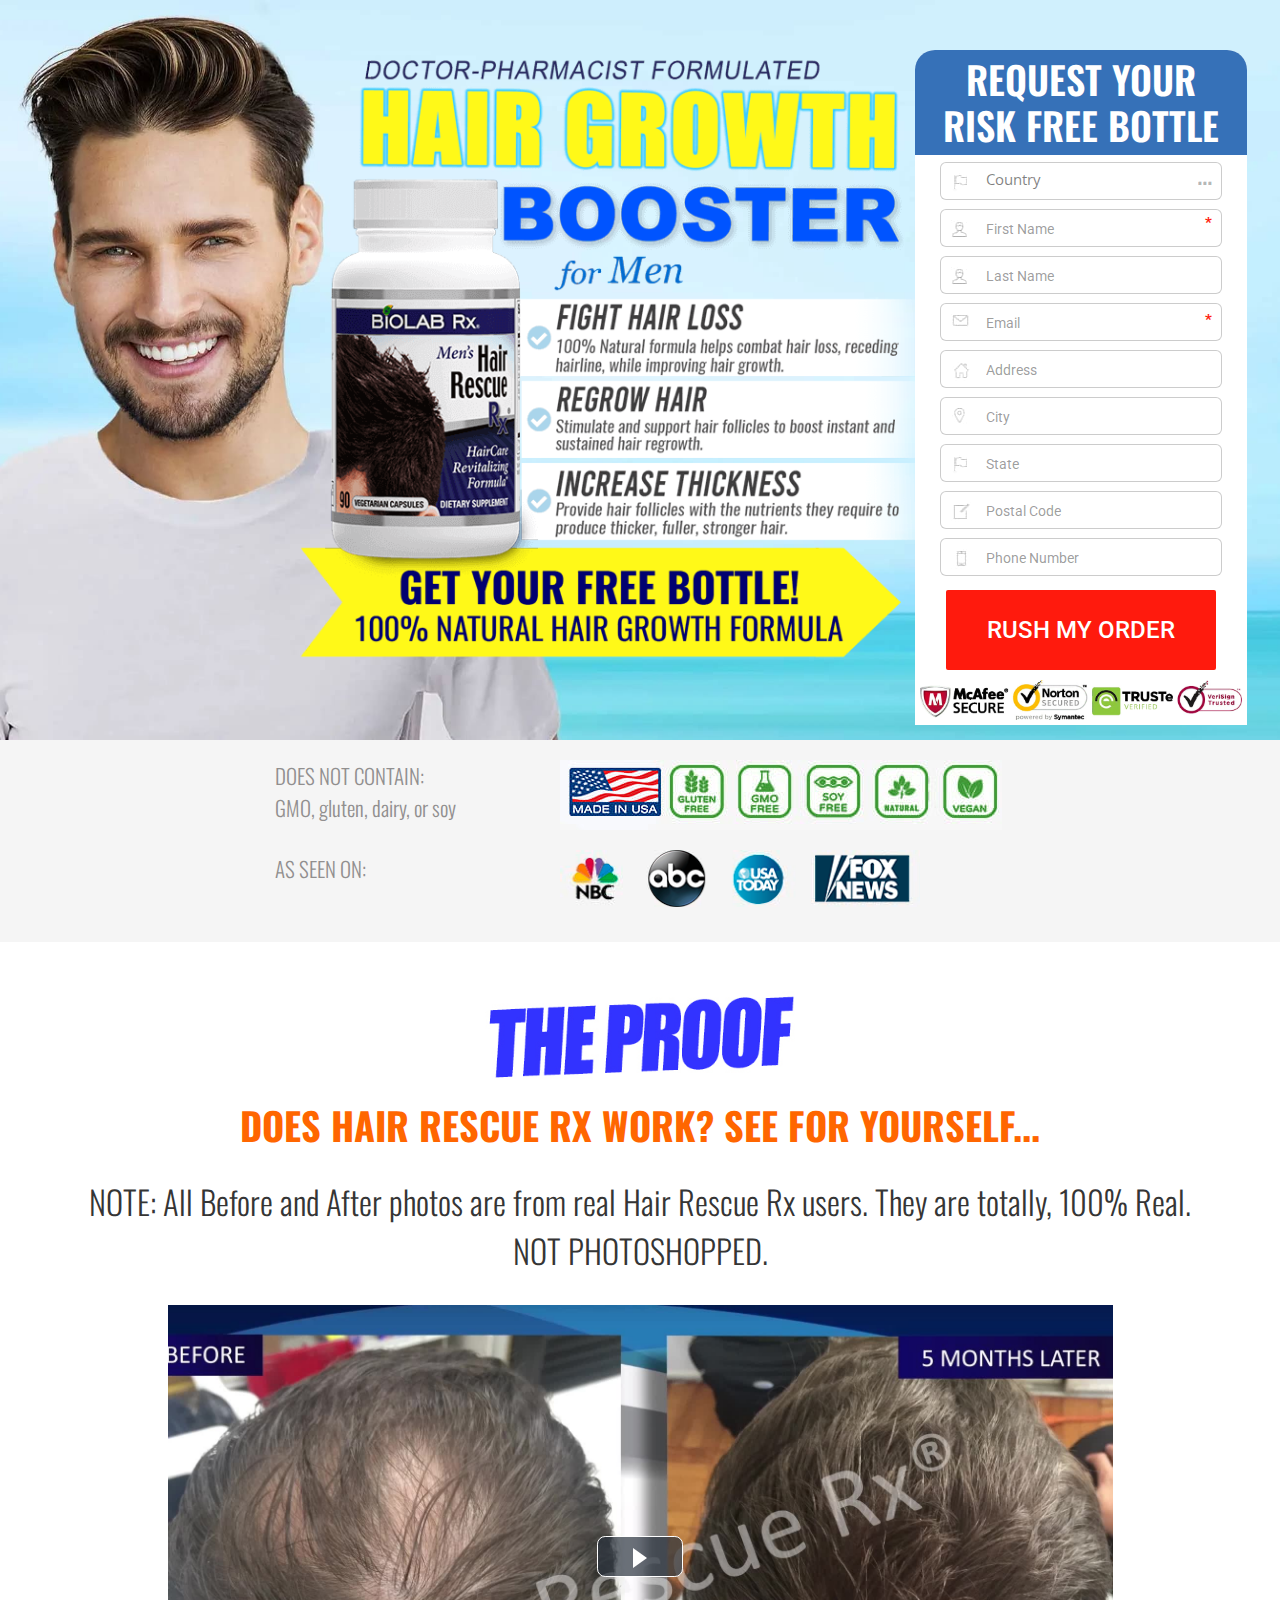
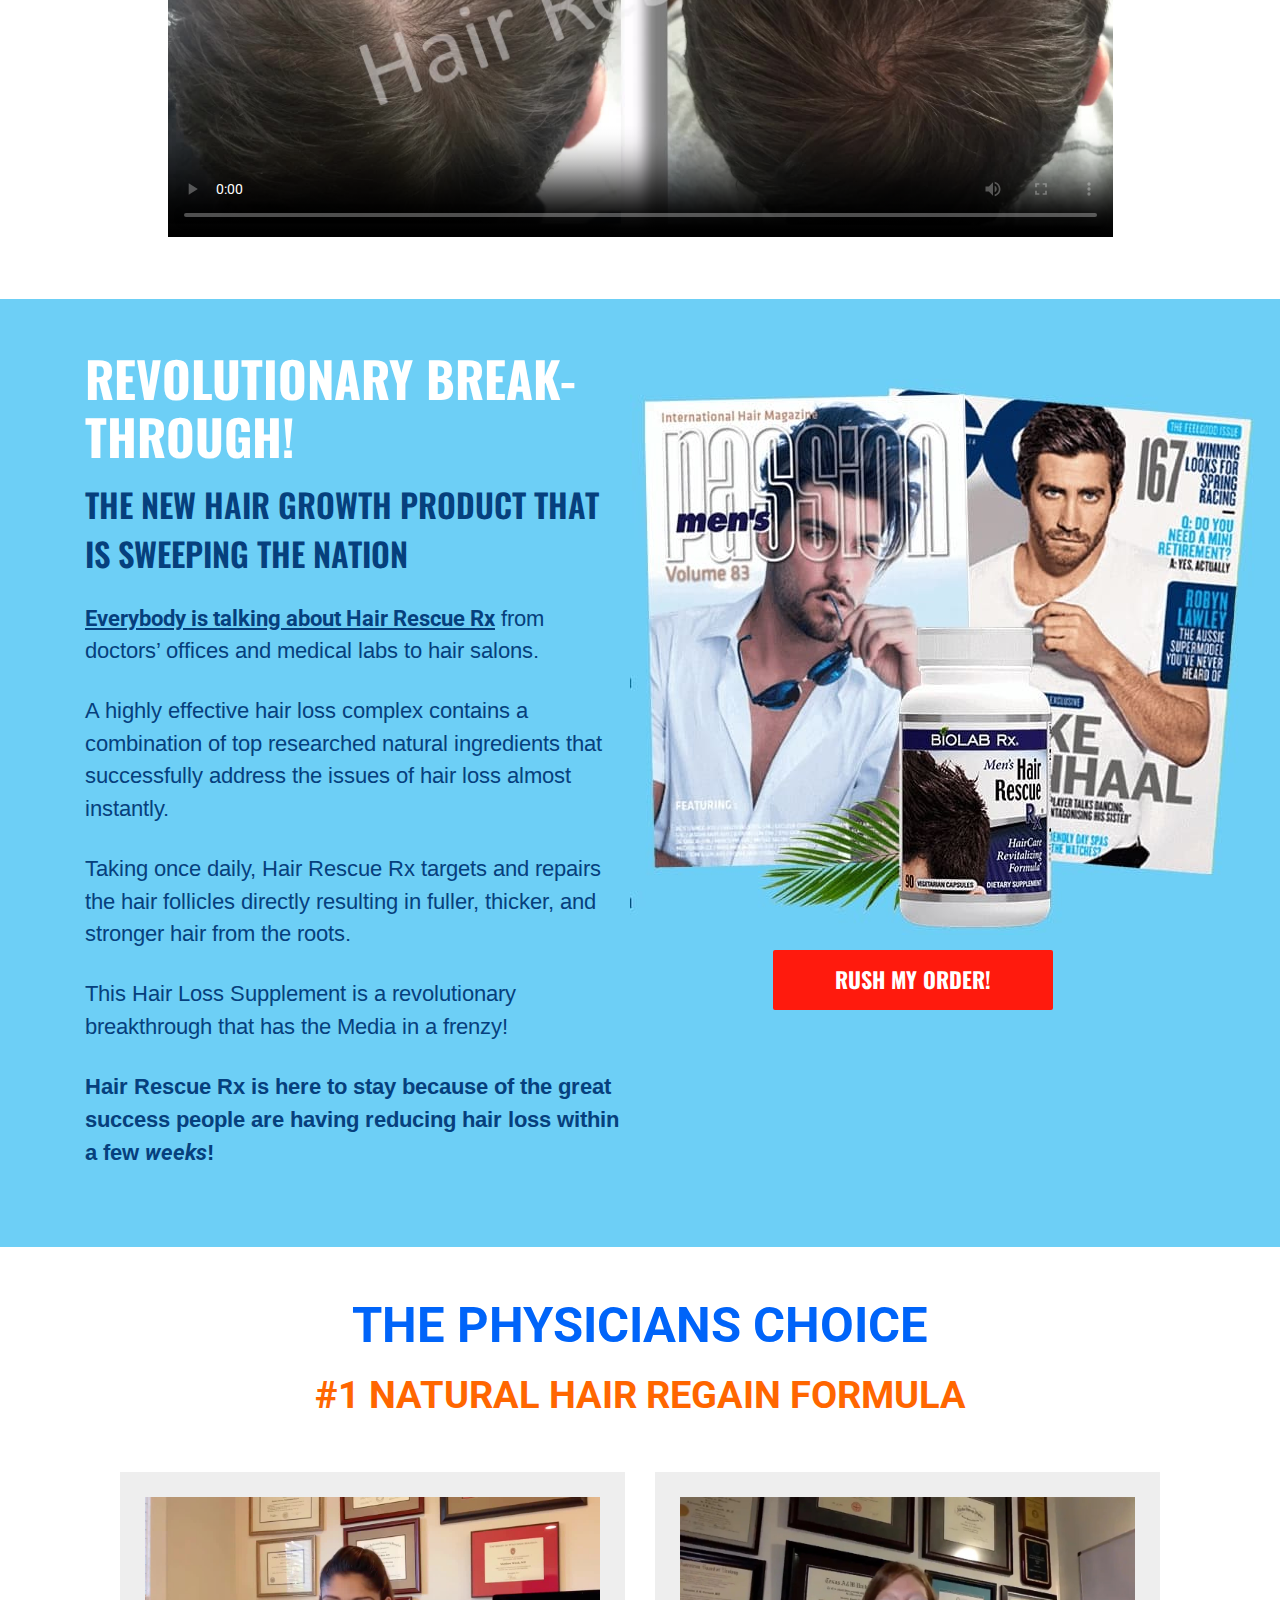
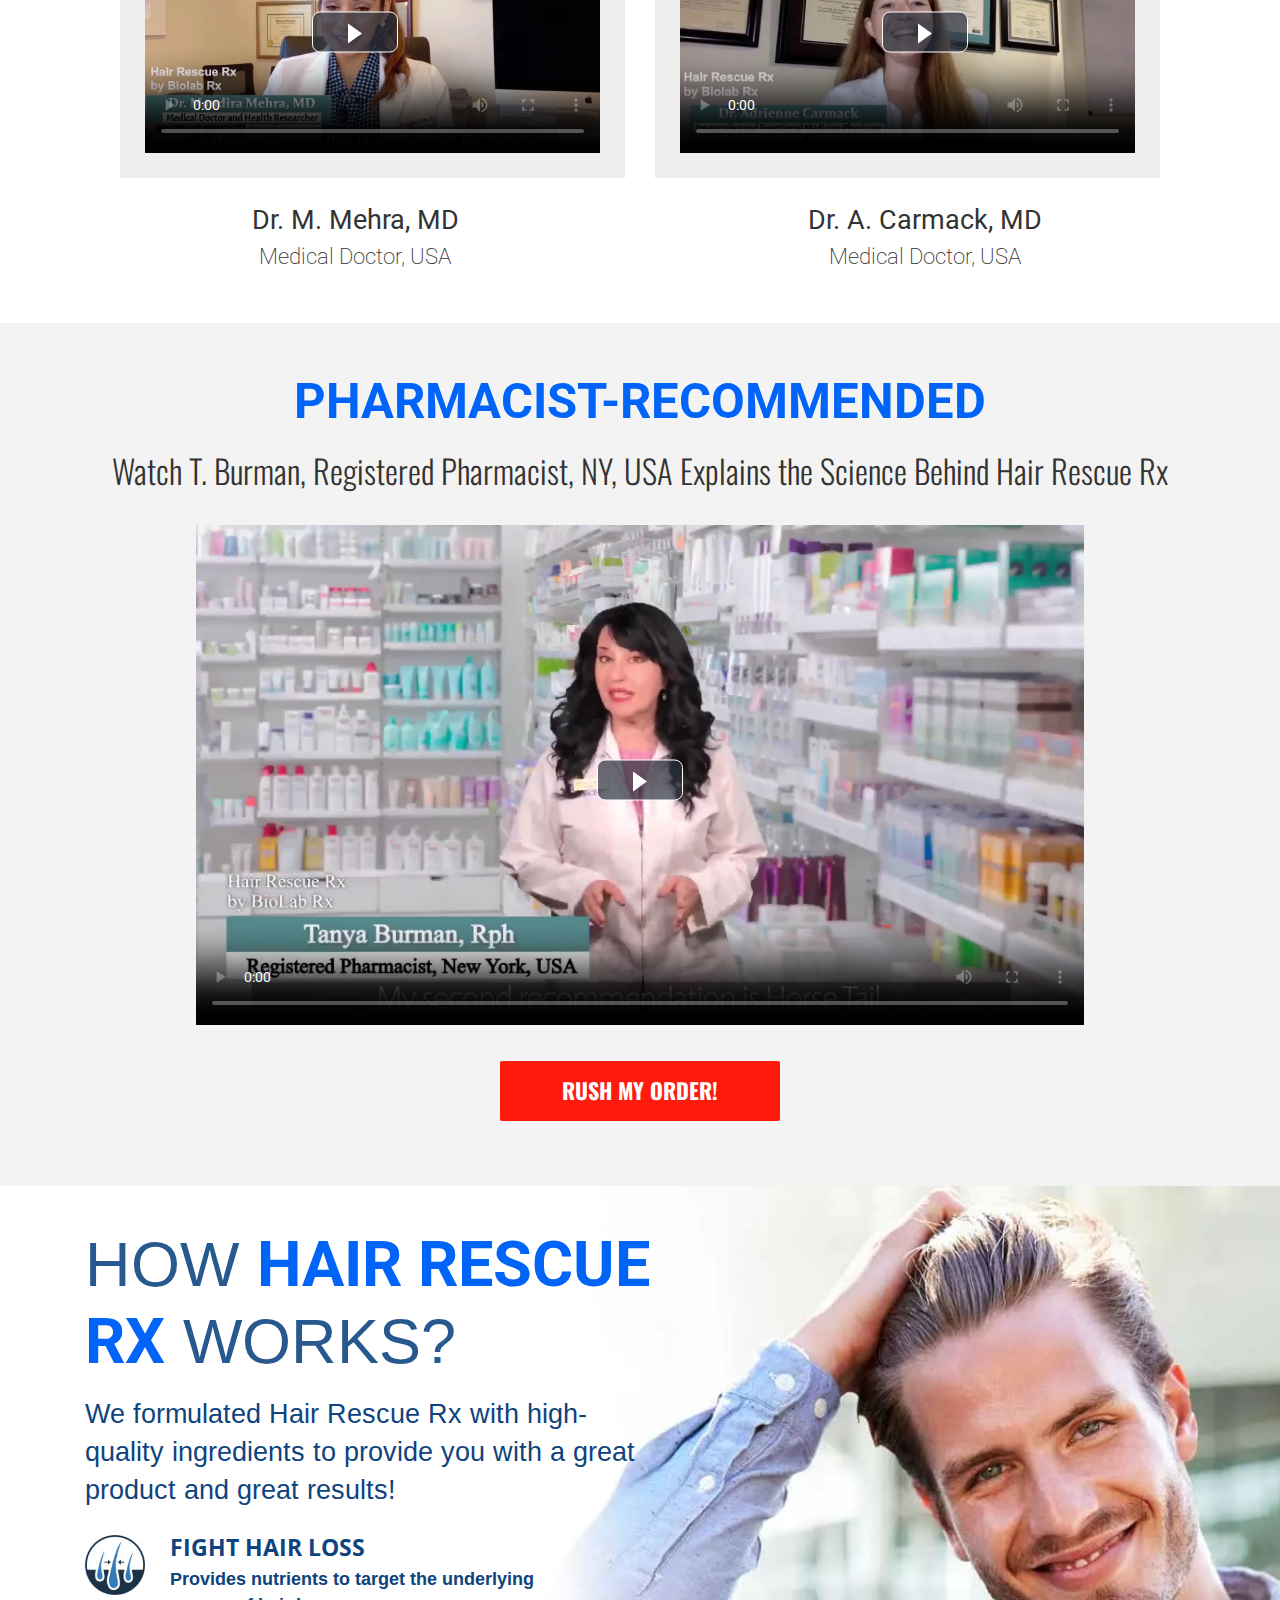
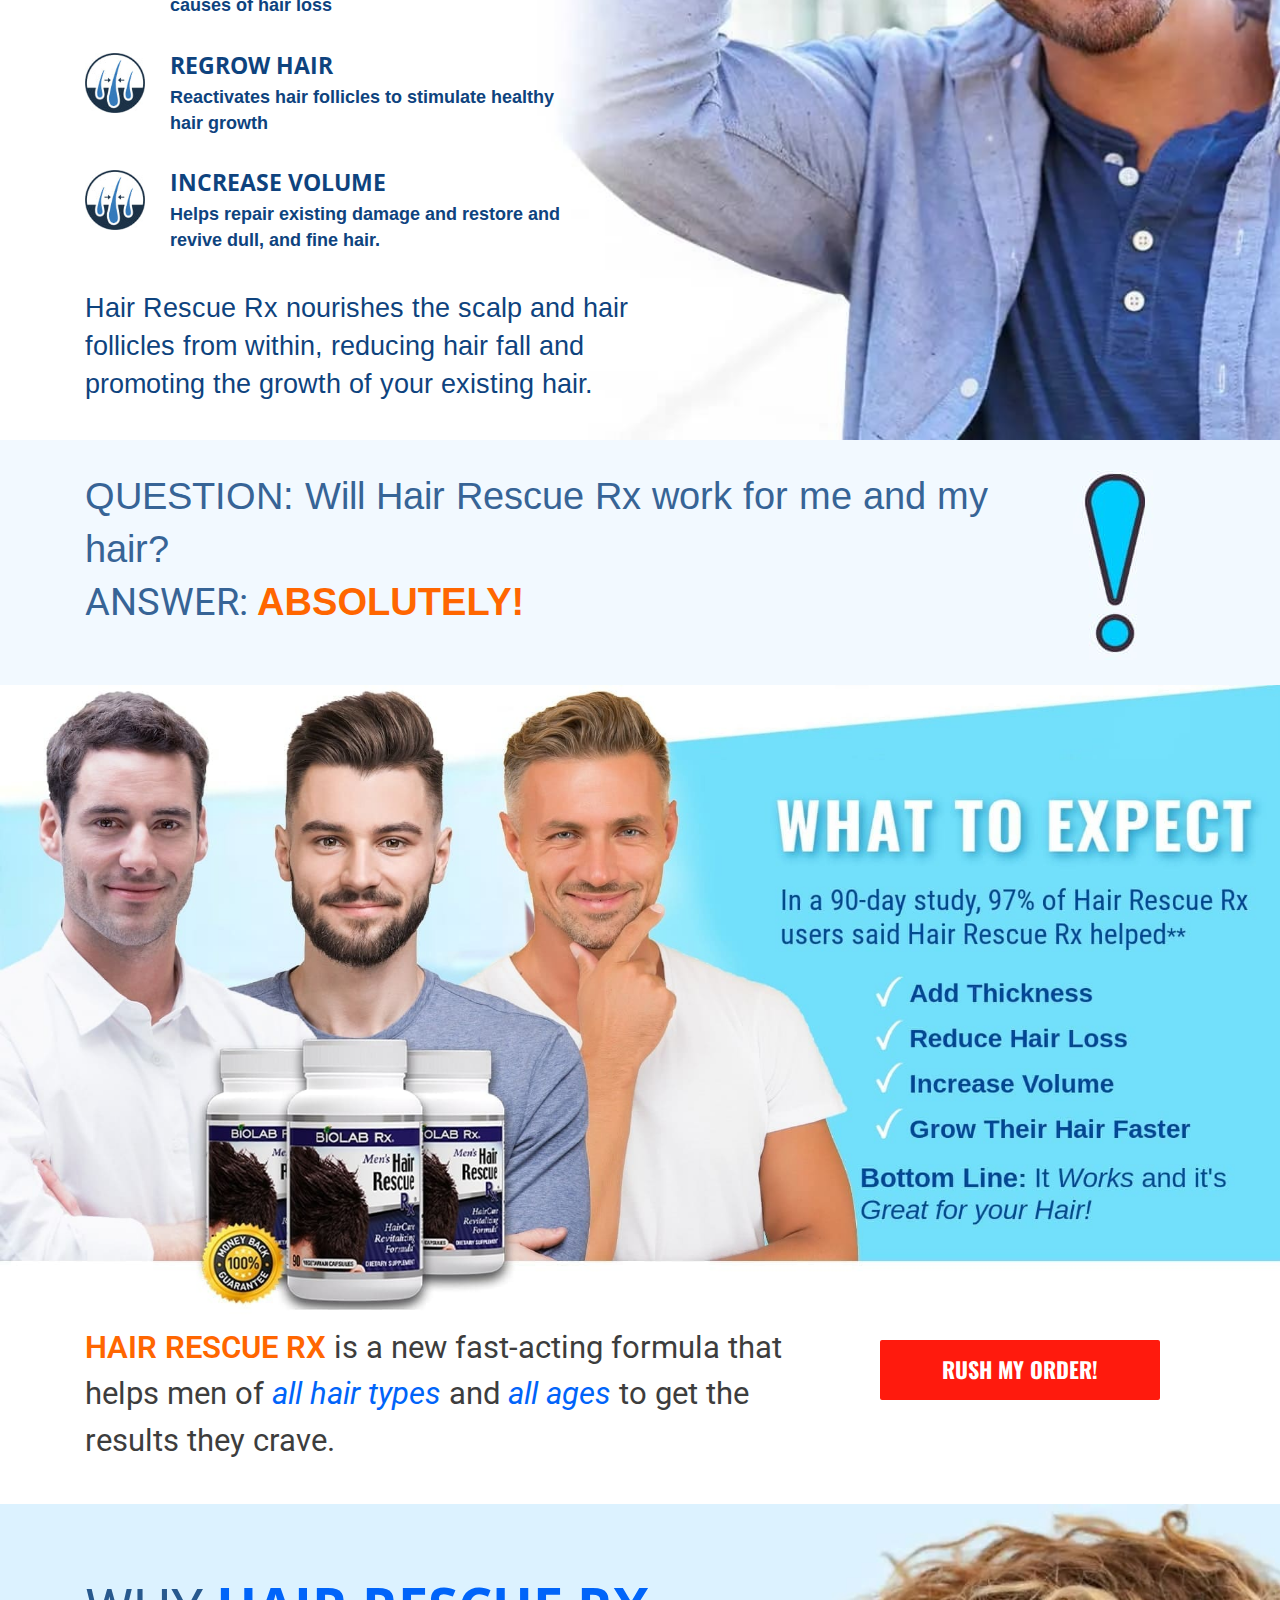
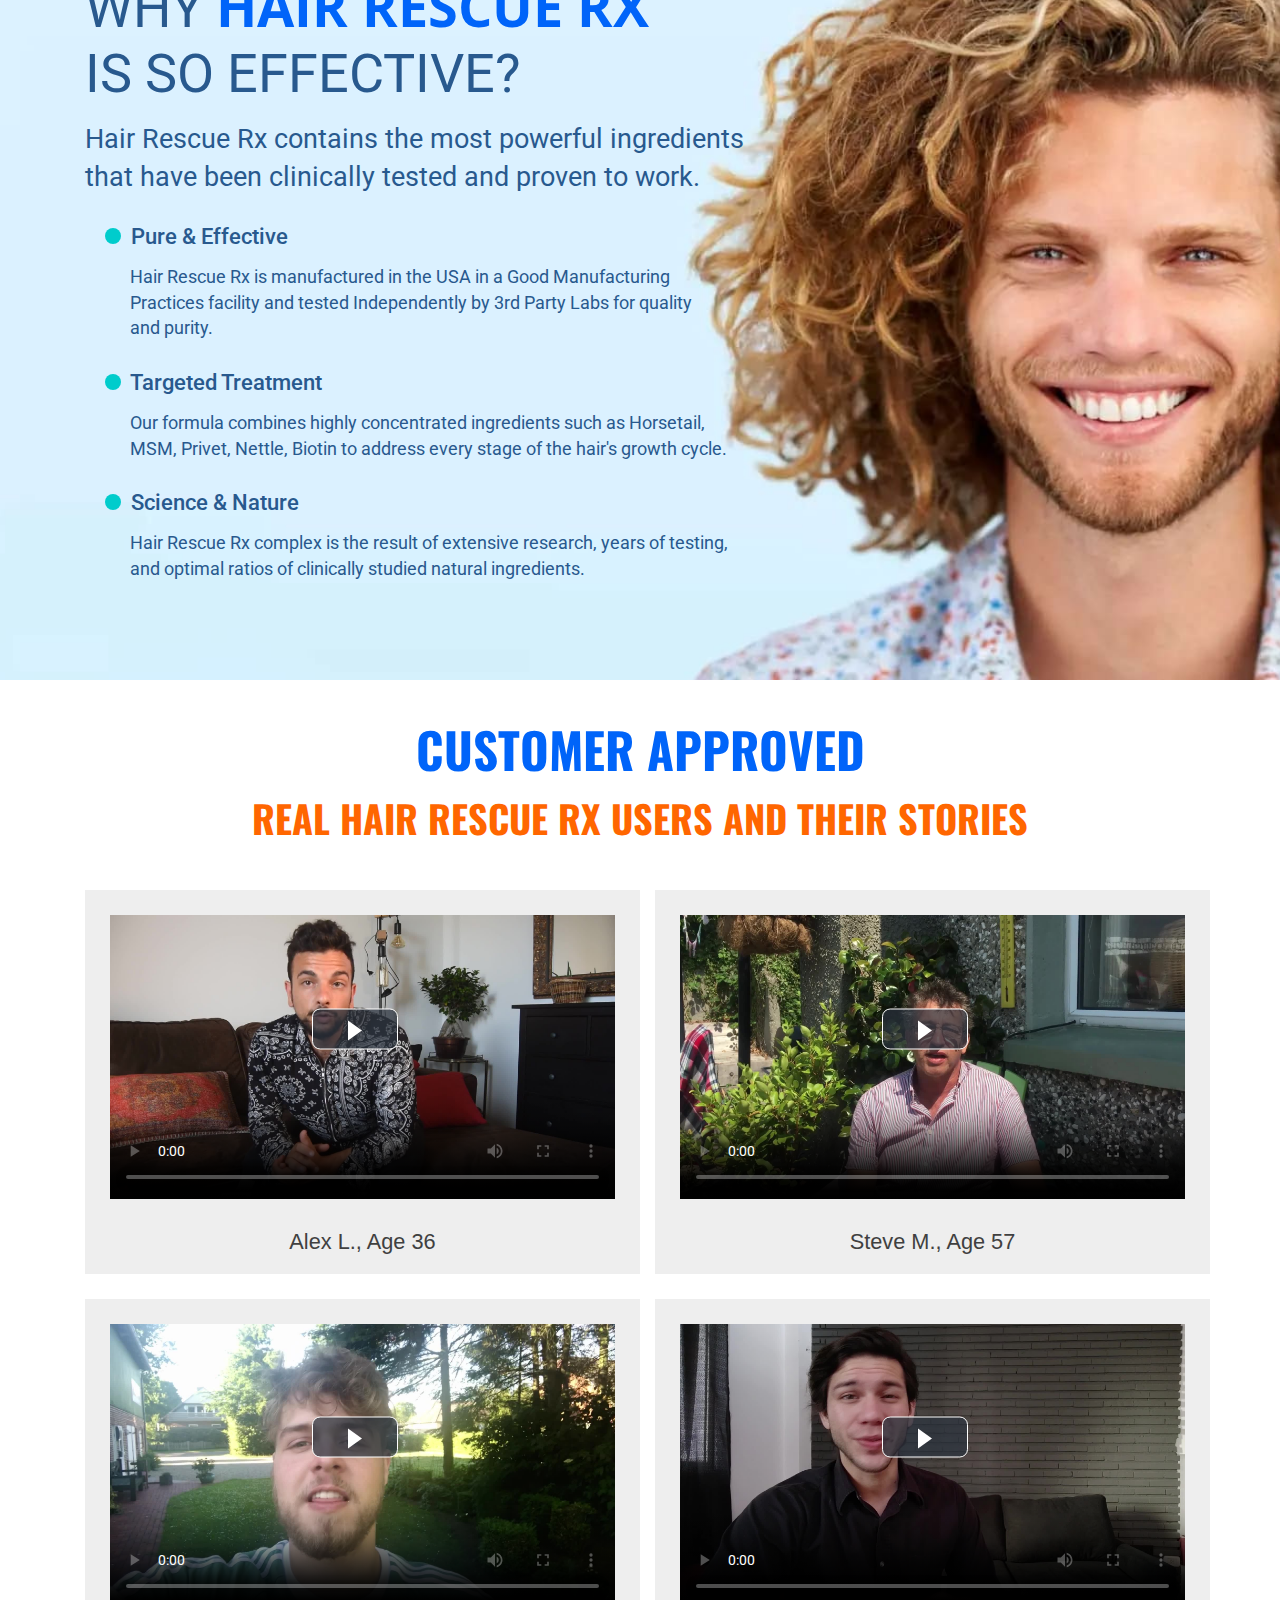
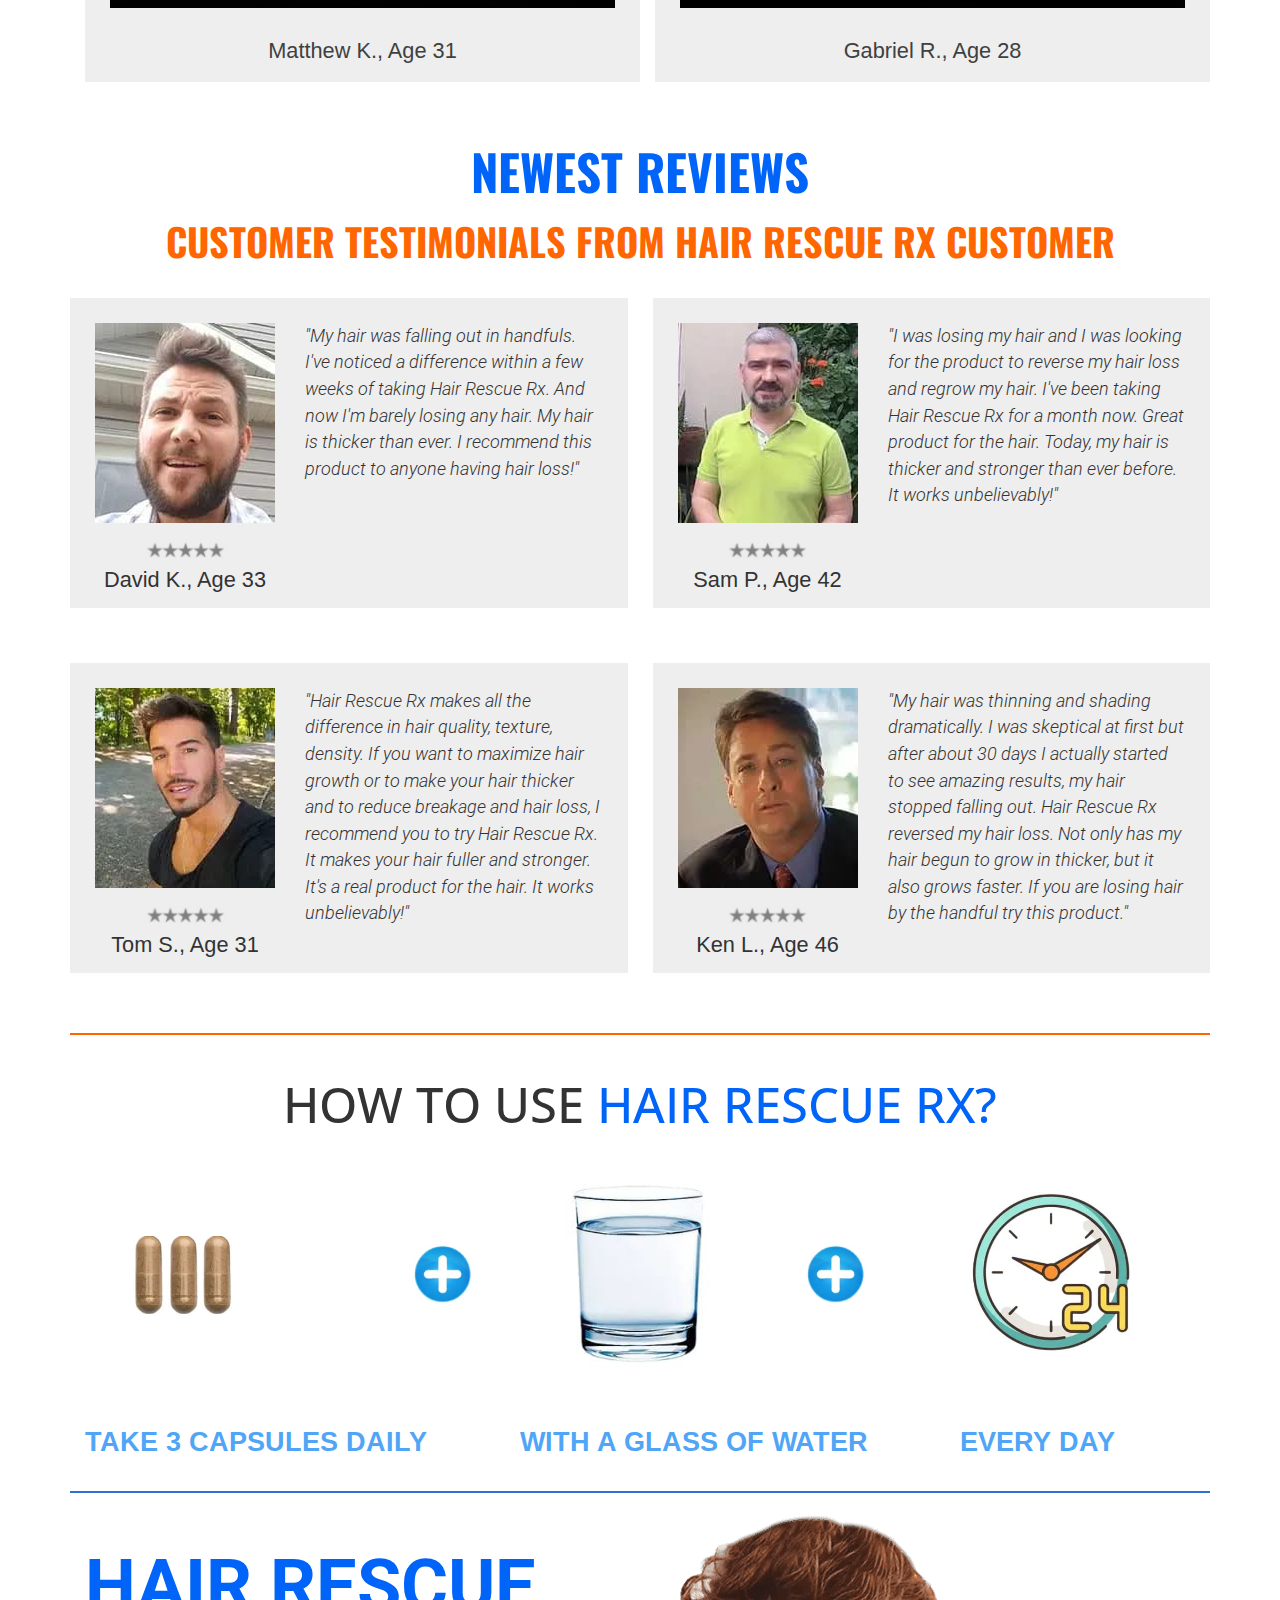
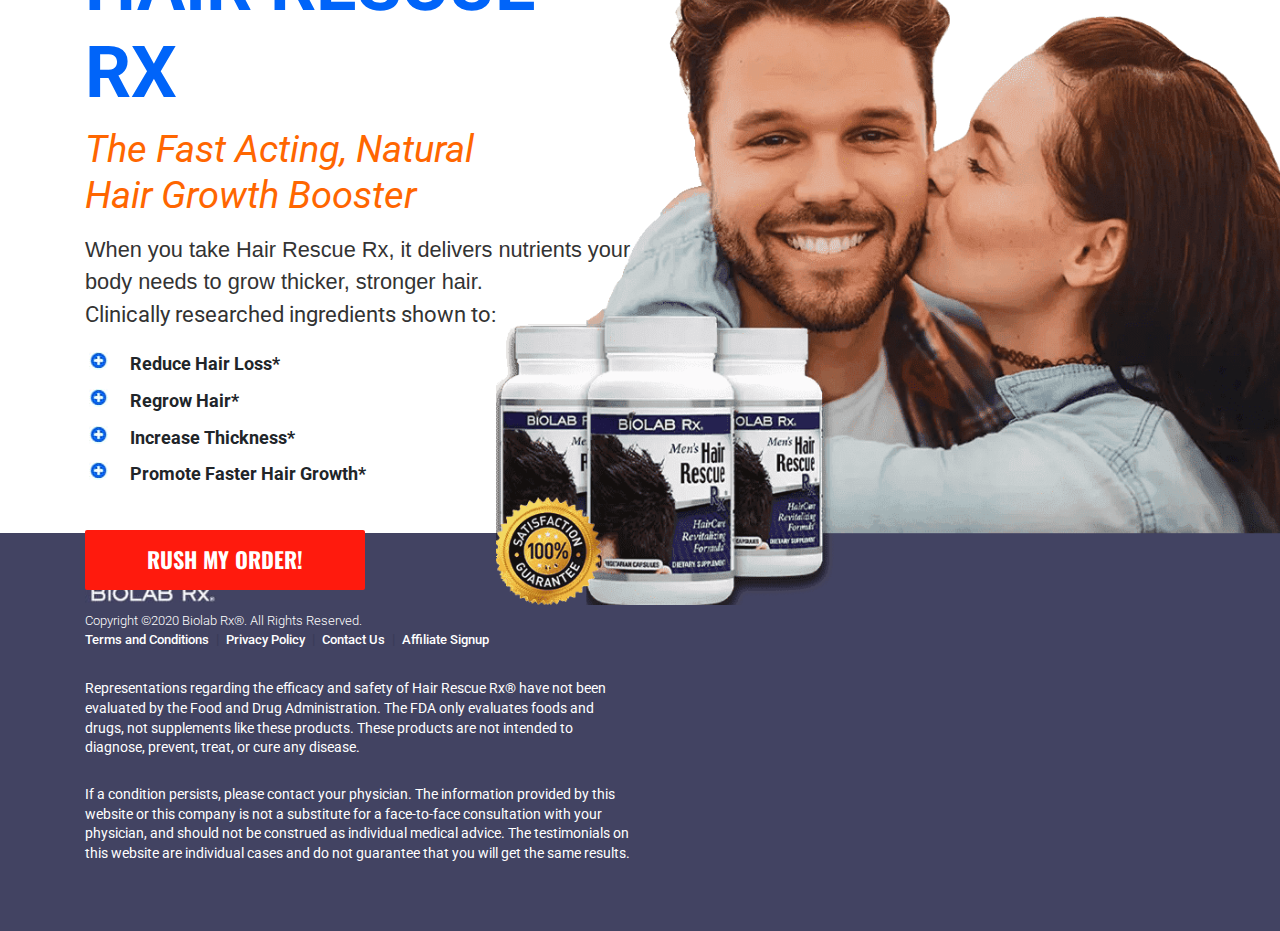
==== commit 87c1155c: "Add files via upload" ====
--- a/index.html
+++ b/index.html
@@ -101,7 +101,7 @@
             <div class="container">
                 <div class="row ">
                     <div class="col-lg-12 text-center proof__title">
-                        <img src="img/the-proof/10874161_1592843133655The_Proof.jpg" alt="">
+                        <img src="img/the-proof/The_Proof.jpg" alt="The_Proof">
                     </div>
                     <div class="col-lg-12 text-center proof__subtitle">
                         <h3>DOES HAIR RESCUE RX WORK? <br> SEE FOR YOURSELF...</h3>
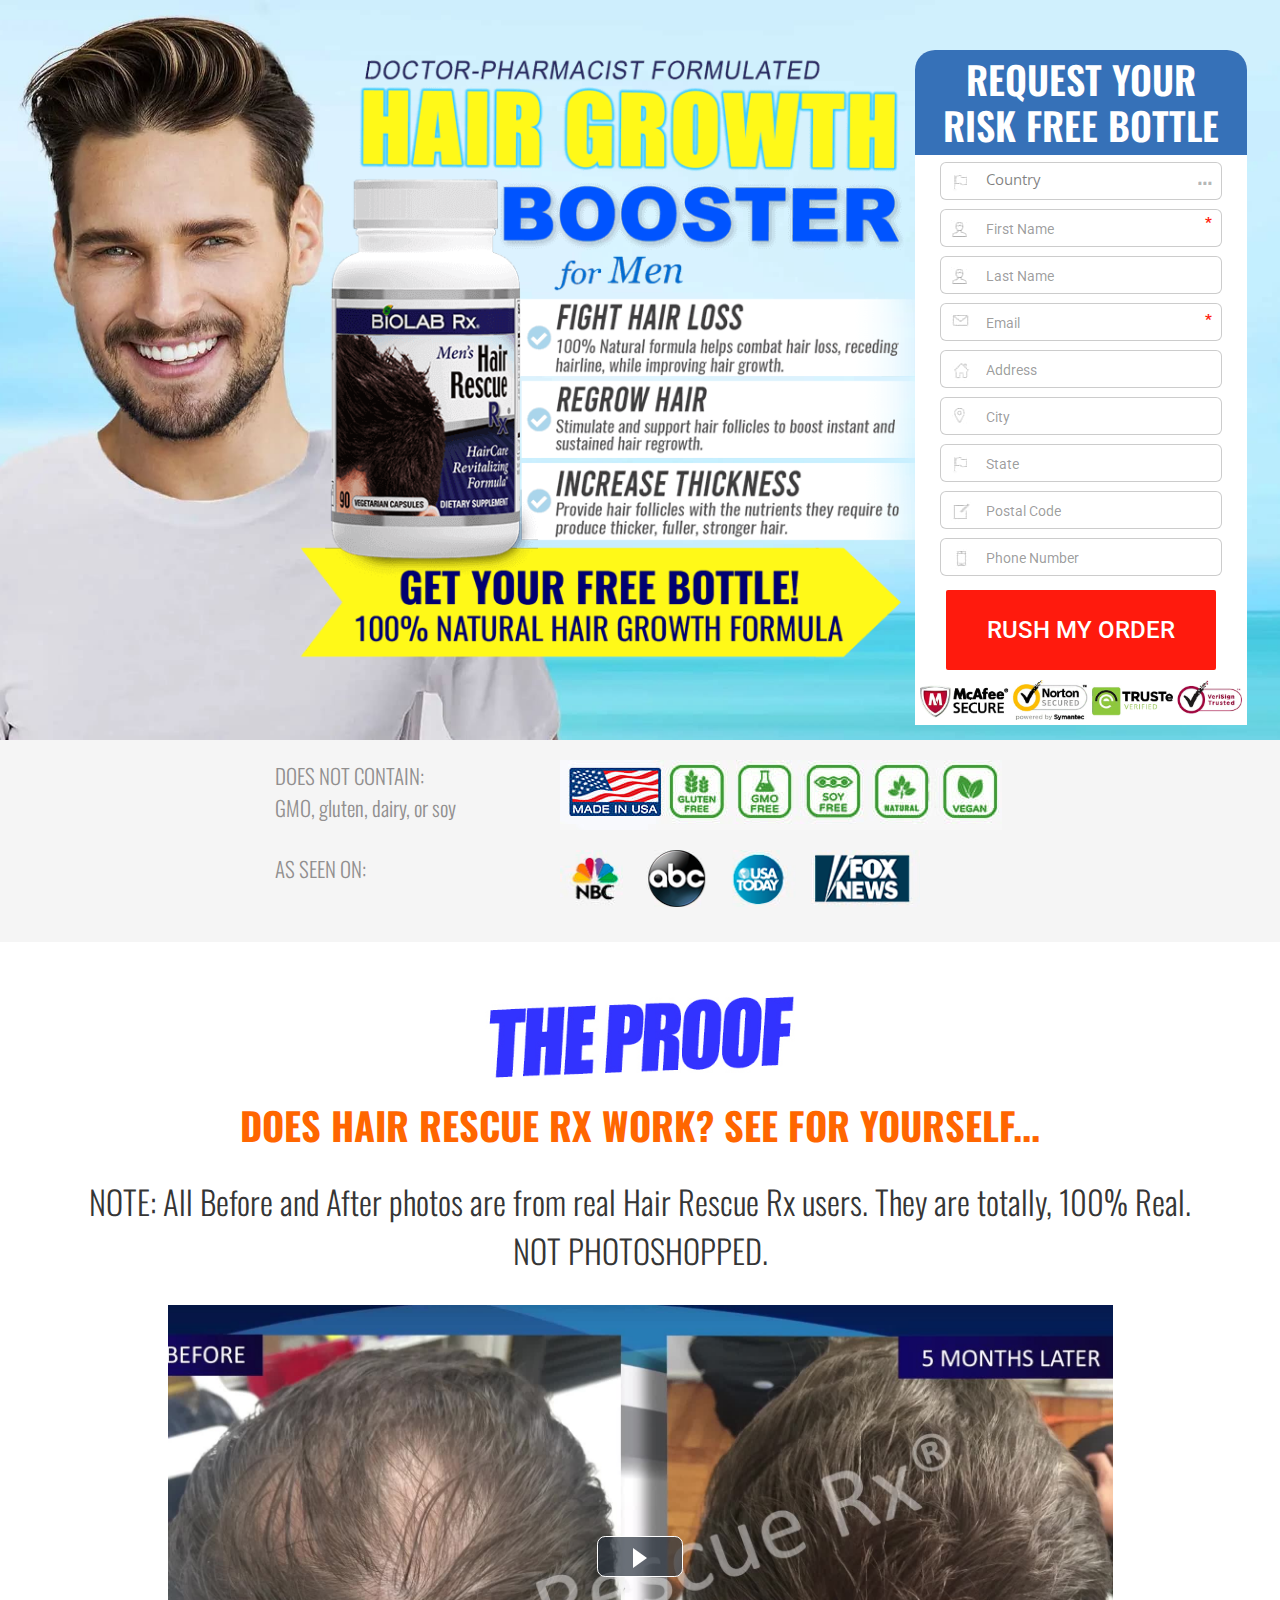
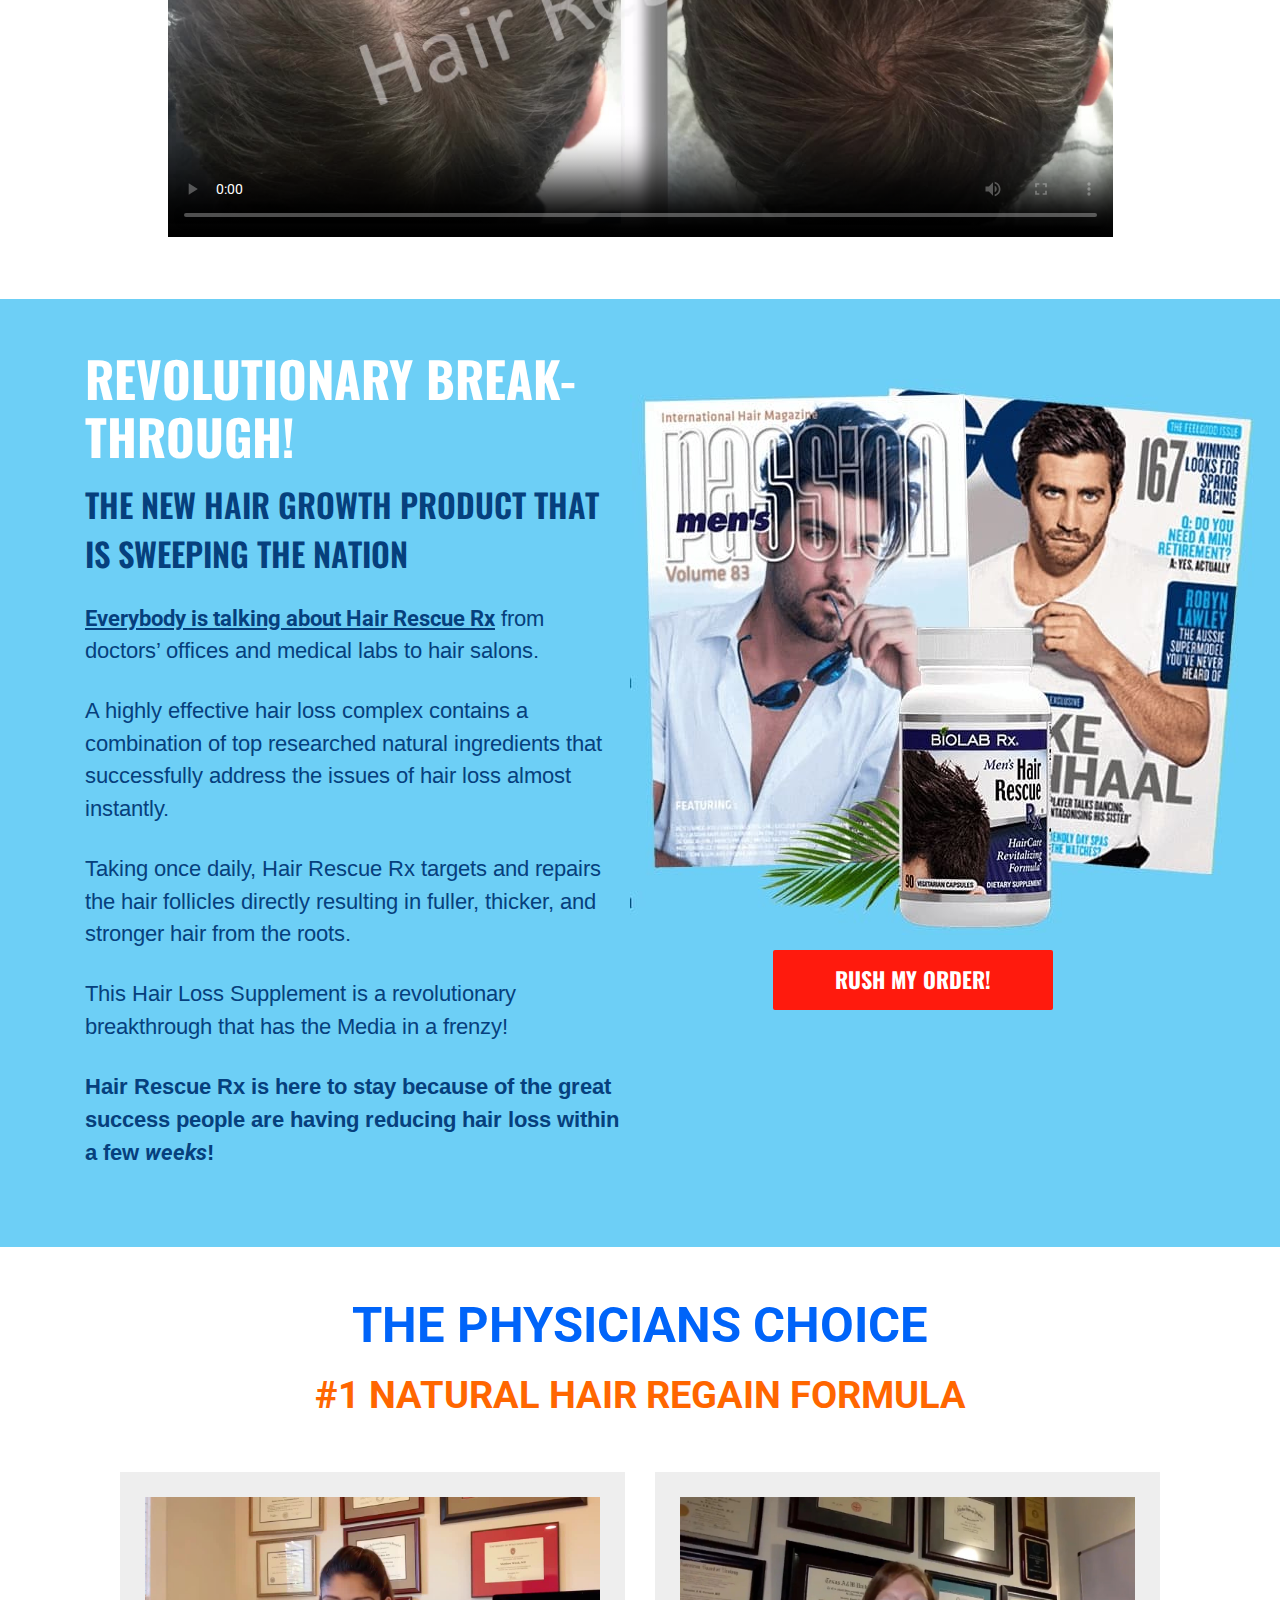
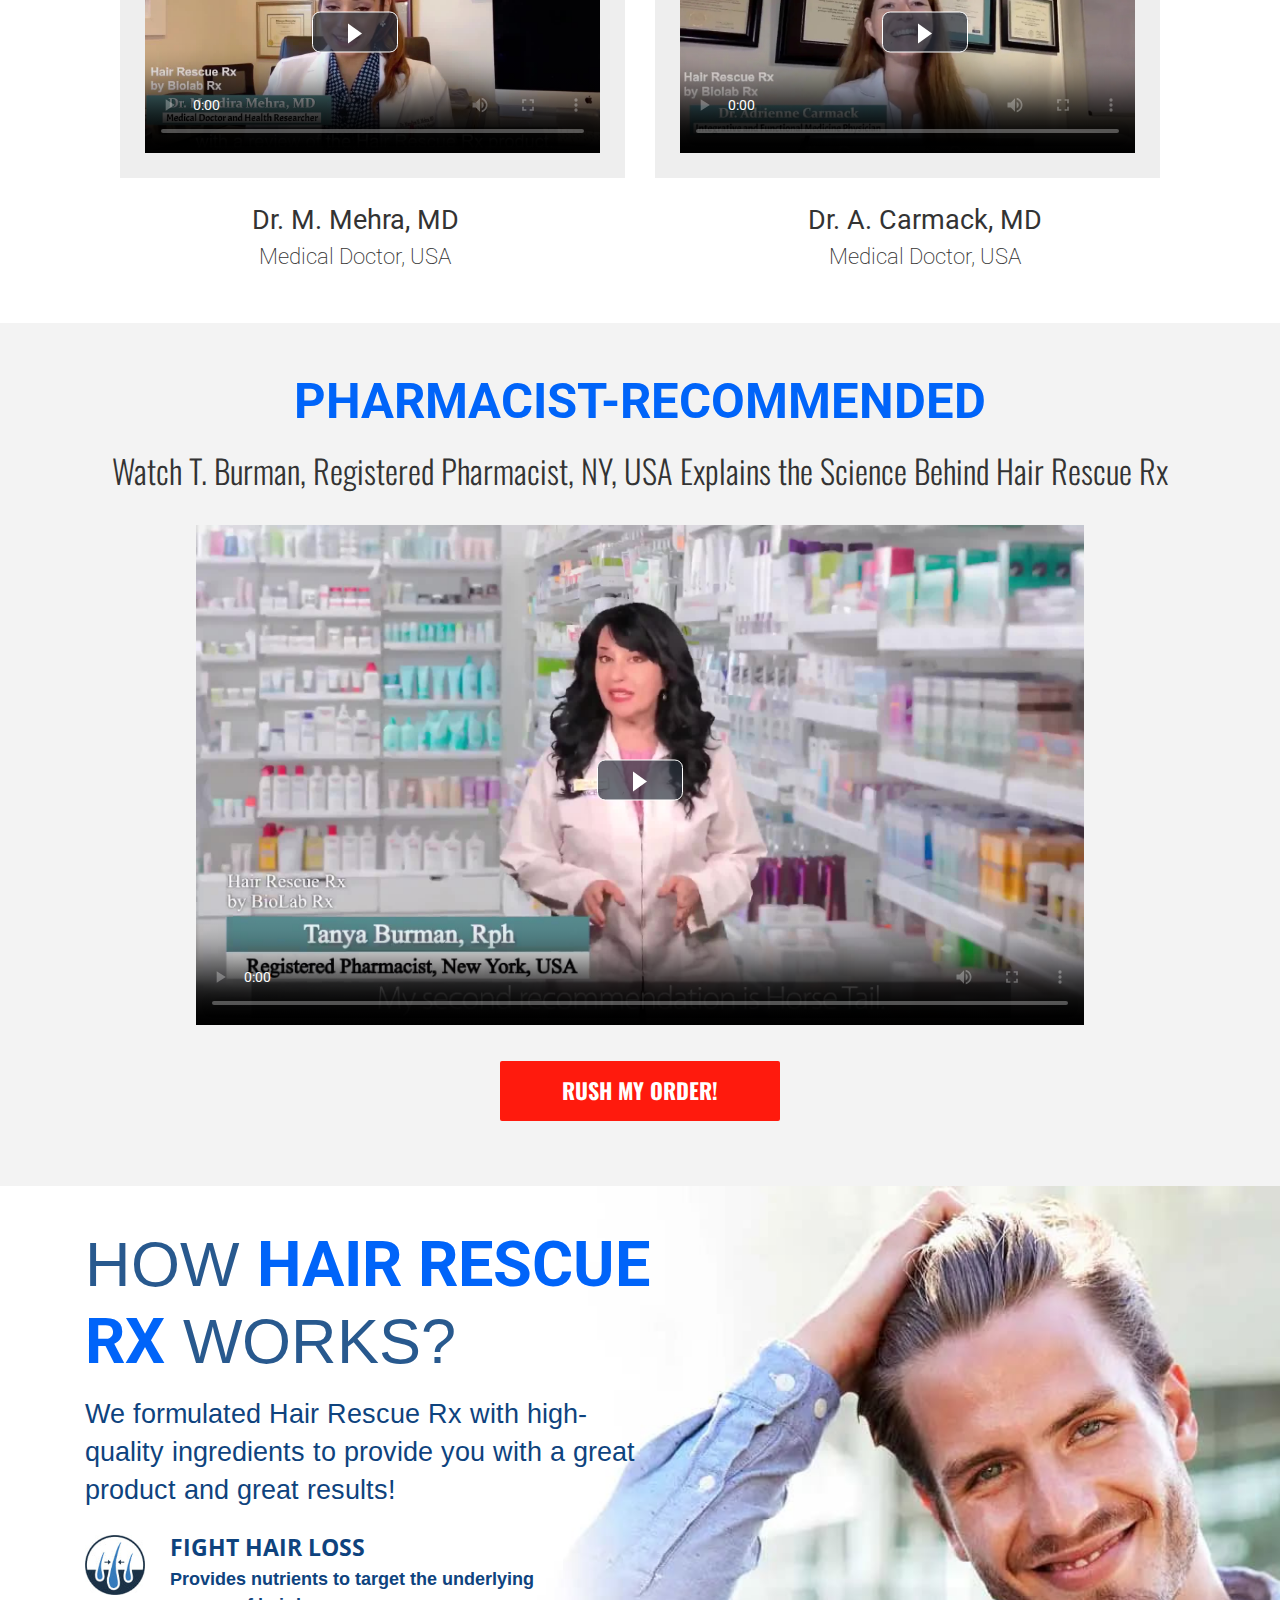
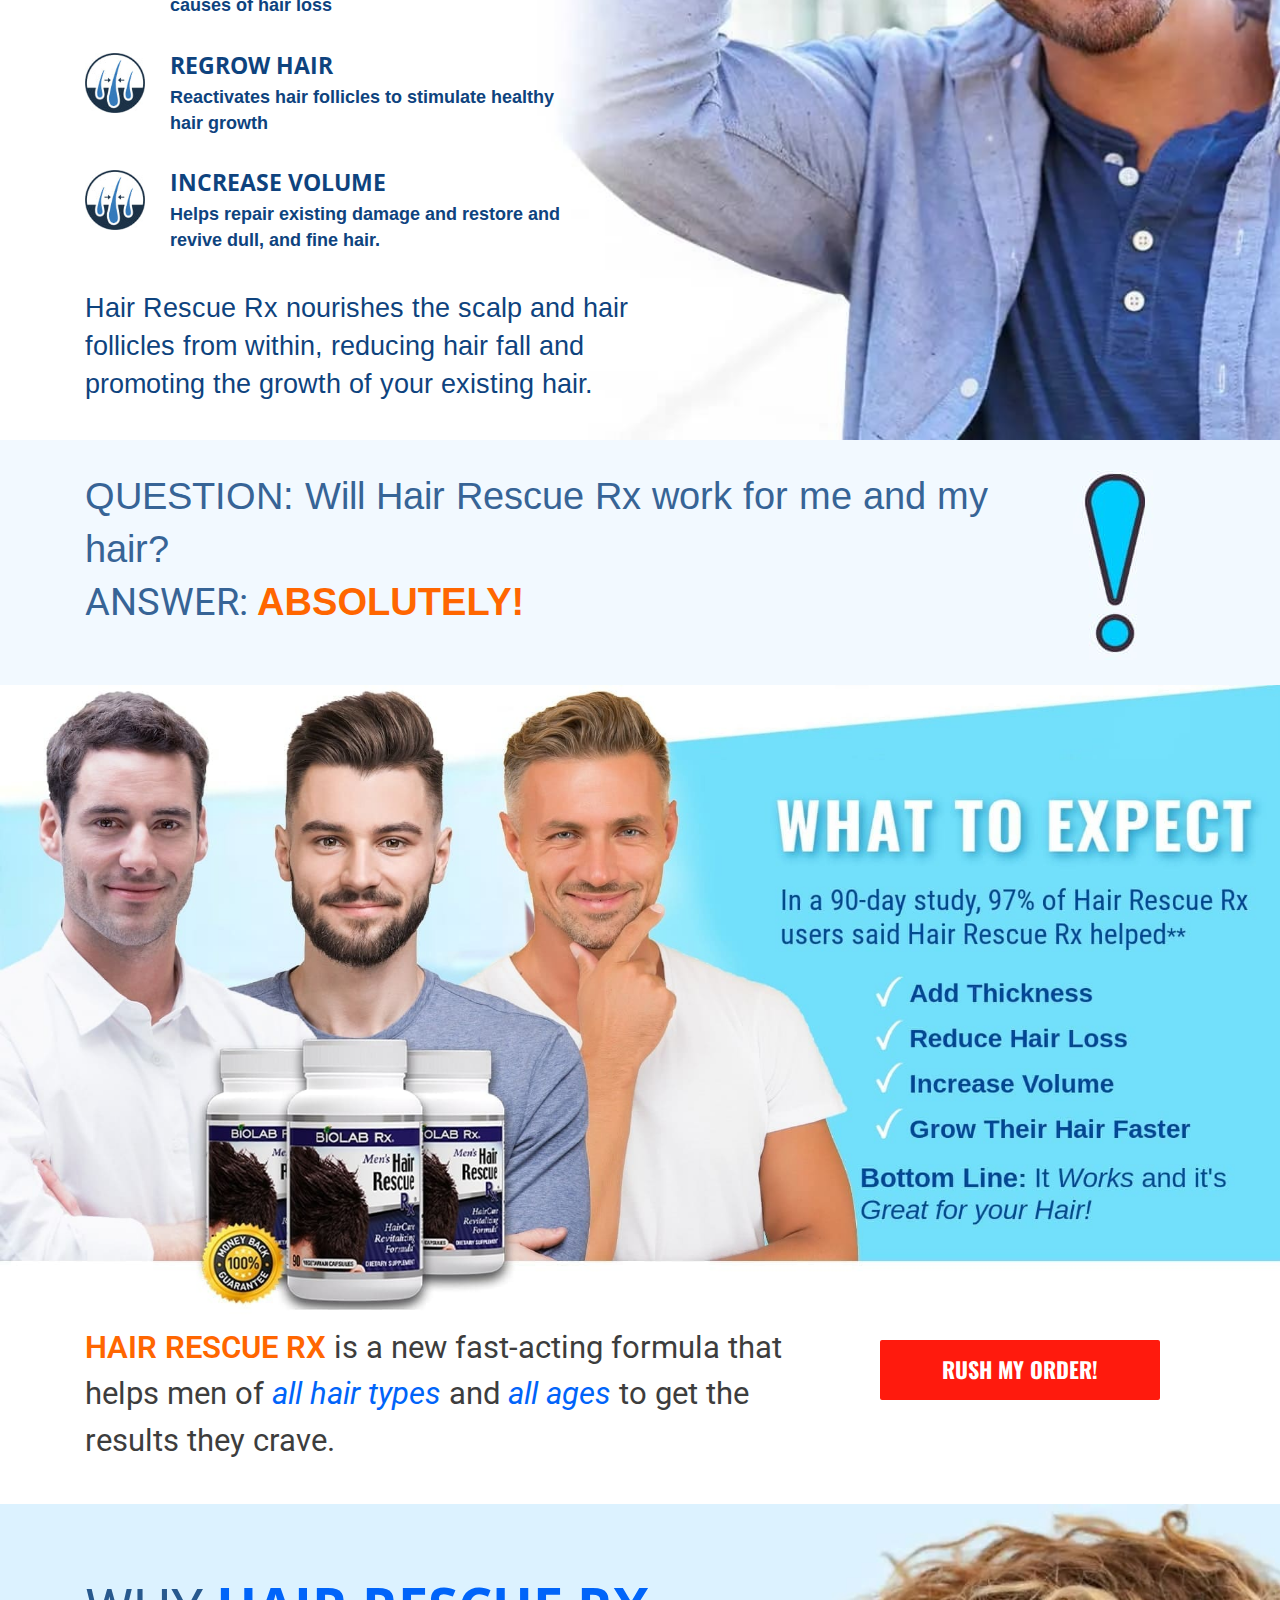
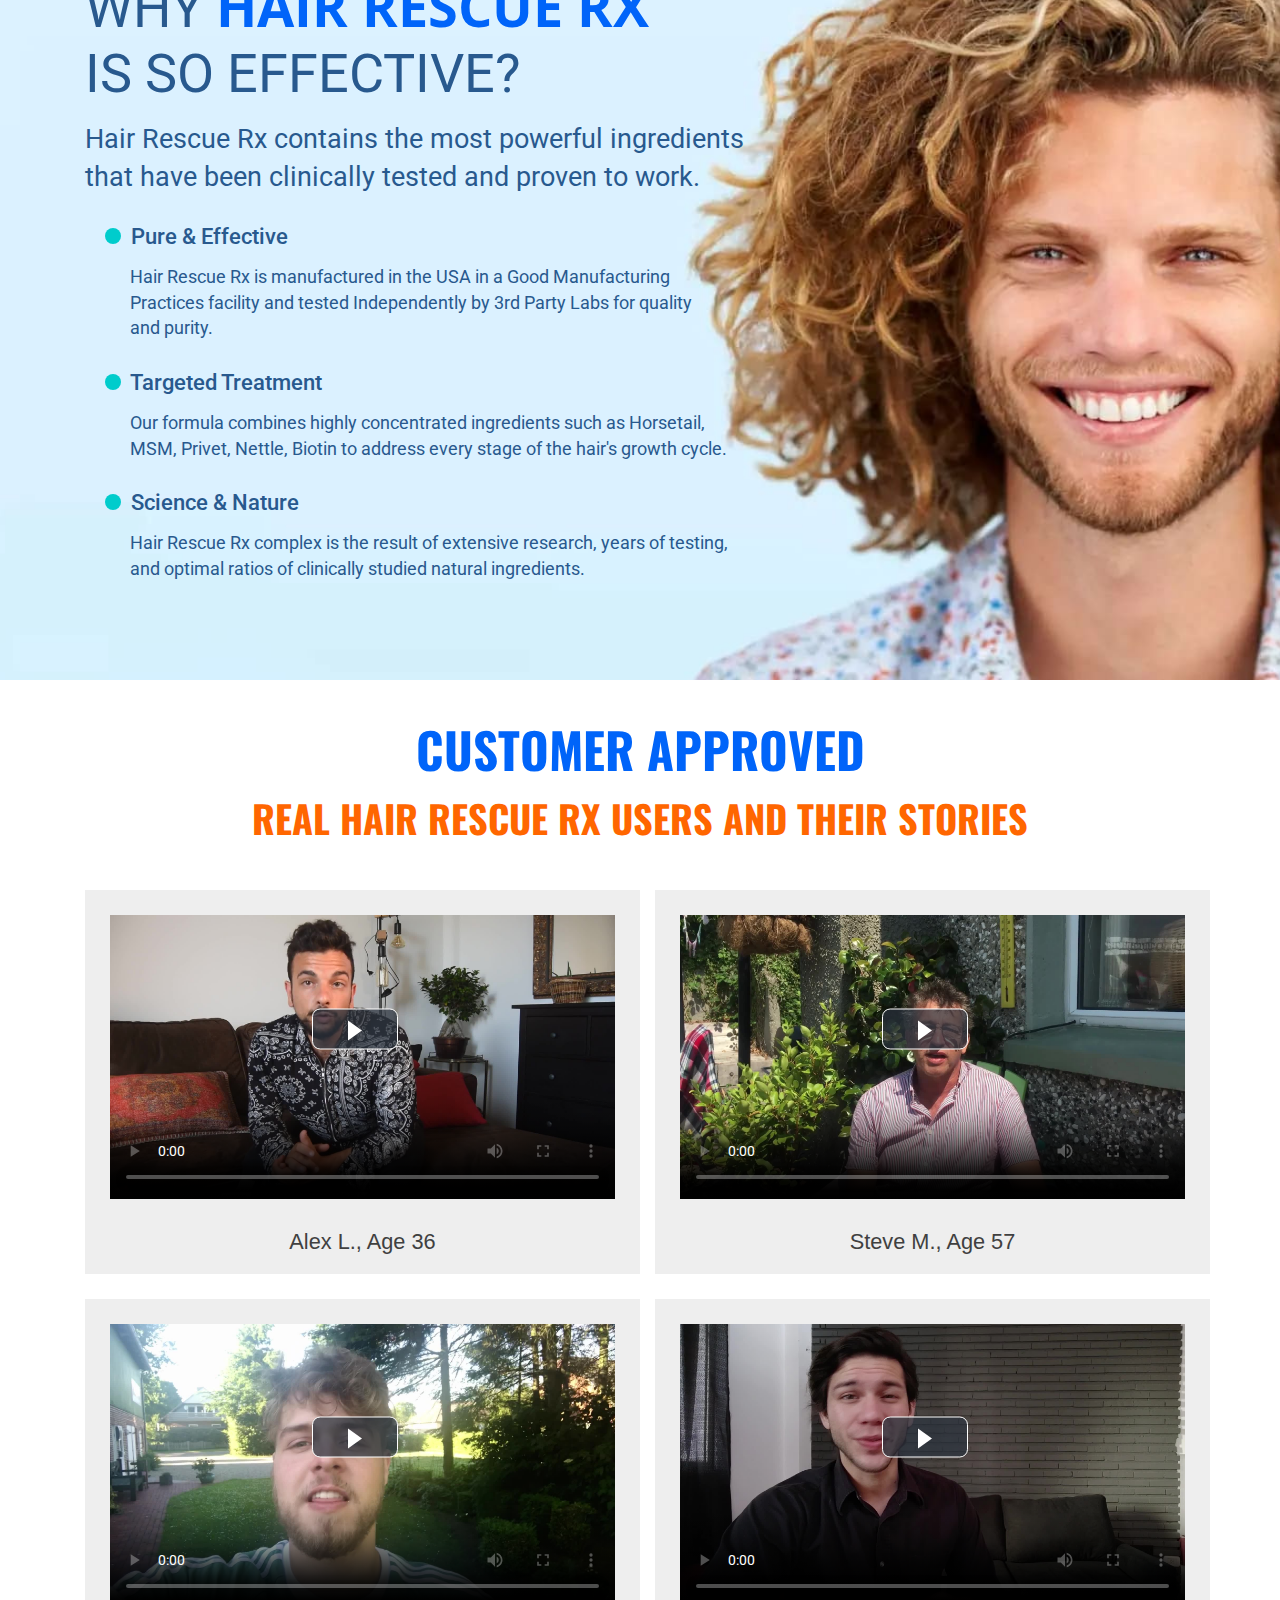
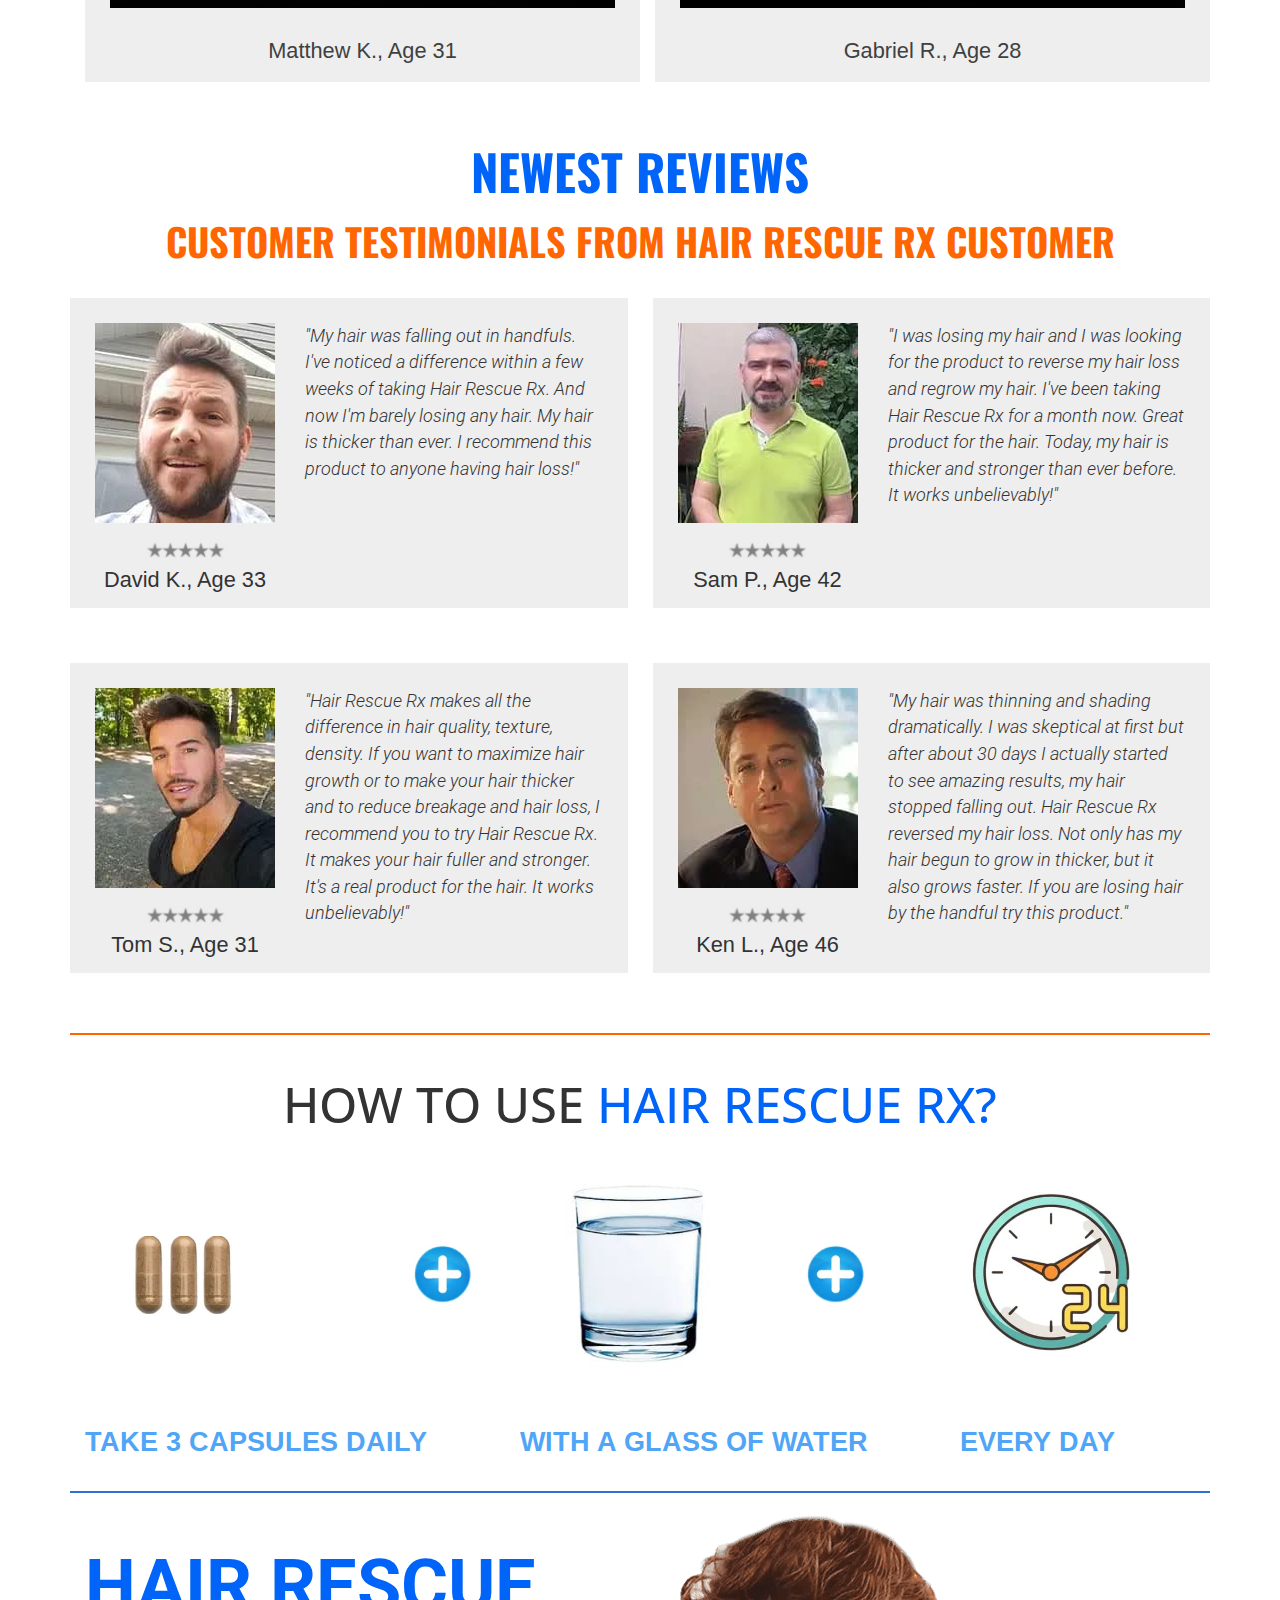
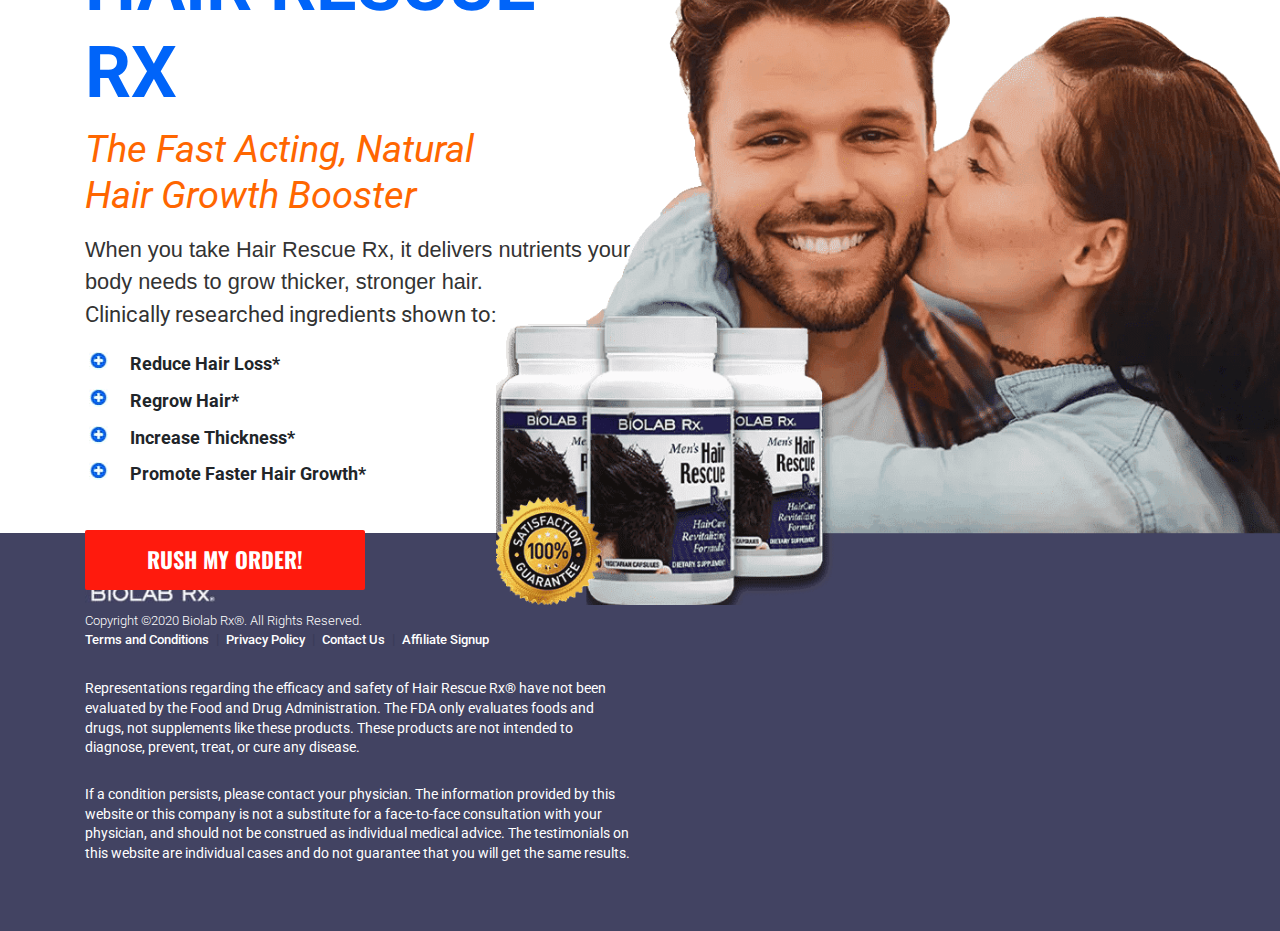
==== commit e2e7fd8e: "Add files via upload" ====
--- a/index.html
+++ b/index.html
@@ -309,27 +309,24 @@
                 </p>
                 <ul class="what-to-expect__list">
                     <li>
+                        <img src="img/list-marker/checkmark-white.png " alt="checkmark-white" class="list-mark">
                         <span>Add Thickness</span>
 
                     </li>
                     <li>
+                        <img src="img/list-marker/checkmark-white.png " alt="checkmark-white" class="list-mark">
                         <span>Reduce Hair Loss</span>
-
-
-
                     </li>
                     <li>
-                        <span>Increase Volume</span>
-
-                        ​
+                        <img src="img/list-marker/checkmark-white.png " alt="checkmark-white" class="list-mark">
+                        <span>Increase Volume</span>                        ​
                     </li>
                     <li>
+                        <img src="img/list-marker/checkmark-white.png " alt="checkmark-white" class="list-mark">
                         <span>Grow Their Hair Faster</span>
-
-
                     </li>
                 </ul>
-                <p><b><span>Bottom Line:</span> It Works<br> and it's Great for your Hair!</b></p>
+                <p><b><span>Bottom Line:</span> It Works and<br>  it's Great for your Hair!</b></p>
 
             </div>
             <img src="img/bg/3Guys.png" alt="3 GUYS" class="what-to-expect__bg-mob">
@@ -337,13 +334,13 @@
         <section class="hair-rescue">
             <div class="container">
                 <div class="row">
-                    <div class="col-lg-8">
+                    <div class="col-md-8">
                         <span class="orange-text">HAIR RESCUE RX</span> is a new fast-acting formula that helps men of<i
                             class="blue-text"> all hair types</i> and <i class="blue-text">all ages </i> to get the
                         results
                         they crave.
                     </div>
-                    <div class="col-lg-4">
+                    <div class="col-md-4">
                         <div class="main-btn-wrap">
                             <form action="#header"><button class="main-btn"><a href="#header">RUSH MY ORDER!</a></button></form>
                         </div>
--- a/css/style.css
+++ b/css/style.css
@@ -70,16 +70,14 @@
   margin: 0;
   z-index: 20;
   width: 100%;
-  font-size: 22px;
-  font-family: "Oswald", sans-serif;
 }
 
 .fixed-btn .main-btn {
+  font-family: 'Oswald', sans-serif;
+  font-size: 24px;
   font-weight: 700;
   width: 280px;
   height: 60px;
-  font-size: 24px;
-  font-family: "Oswald", sans-serif;
 }
 
 /*red button for form*/
@@ -1582,9 +1580,10 @@
   }
   .what-to-expect {
     background-image: url("../img/bg/WhatToExpect.png");
-    background-size: cover;
+    background-size: contain;
     margin-bottom: -30px;
     position: relative;
+    height: 75vw !important;
   }
   .what-to-expect__subtitle {
     display: none;
@@ -1593,32 +1592,39 @@
     width: -webkit-fit-content;
     width: -moz-fit-content;
     width: fit-content;
-    margin: 10px auto;
-    line-height: 1 !important;
+    margin: 10px auto 10px 13vw;
+    line-height: 1.5;
   }
   .what-to-expect__list li {
-    min-width: 200px;
     position: relative;
+    list-style: none;
+  }
+  .what-to-expect__list li img {
+    position: absolute;
+    display: block !important;
+    height: 2vw;
+    left: -3.5vw;
+    top: .8vw;
+    width: auto;
   }
   .what-to-expect__list li span {
     font-family: 'Arimo', sans-serif;
     font-weight: 600;
-    font-size: 22px;
+    font-size: 2vw;
     color: #0e437e;
-    list-style-image: url("../img/list-marker/check mark white no bkr.png");
   }
   .what-to-expect .container {
     display: block;
-    width: 450px;
+    width: 45vw;
     position: absolute;
     right: 0;
-    top: 170px;
+    top: 25%;
   }
   .what-to-expect .container p {
-    font-size: 21.5px;
+    font-size: 2.05vw;
     font-family: 'Arimo', sans-serif;
     color: #0e437e;
-    width: 370px;
+    width: auto;
     display: block;
   }
   .what-to-expect .container p span {
@@ -1626,18 +1632,21 @@
     font-style: normal;
   }
   .what-to-expect .container p b {
-    width: 320px;
-    margin-left: auto;
-    display: block;
-    font-size: 26px;
+    margin-left: 9.5vw;
+    display: block;
+    font-size: 2.2vw;
     font-weight: normal;
     font-style: italic;
+    line-height: 1.3;
   }
   .what-to-expect .container h2 {
     display: none;
   }
   .what-to-expect .container img {
     display: none;
+  }
+  .hair-rescue {
+    font-size: 2.8vw;
   }
   .pharmacist-recommended​__text br {
     display: block;
@@ -1897,80 +1906,6 @@
   }
   .about-efficiency__title {
     display: block !important;
-  }
-  .hair-rescue {
-    display: none;
-  }
-  .what-to-expect {
-    background-image: none !important;
-    background-color: #6dcff6;
-    height: auto !important;
-    padding: 40px 0;
-    position: static;
-  }
-  .what-to-expect .container {
-    display: block;
-    position: static !important;
-    width: 100% !important;
-  }
-  .what-to-expect .container h2 {
-    display: block !important;
-  }
-  .what-to-expect .container img {
-    display: block !important;
-    width: 100%;
-    margin: 0 auto;
-  }
-  .what-to-expect__title {
-    color: #fff;
-    font-family: 'Oswald', sans-serif;
-    font-size: 2.33rem;
-    line-height: 1.4em;
-    font-weight: 600;
-    text-align: center;
-    display: block;
-  }
-  .what-to-expect__subtitle {
-    display: block !important;
-    text-align: center;
-    font-size: 1.6rem;
-    font-family: 'Arimo', sans-serif;
-    color: #0e437e;
-    font-style: italic;
-  }
-  .what-to-expect p {
-    width: 100% !important;
-    font-size: 0.8rem;
-    font-family: 'Arimo', sans-serif;
-    color: #0e437e;
-    margin: 0;
-  }
-  .what-to-expect p b {
-    font-family: 'Roboto', sans-serif;
-    color: #4B6A71;
-    font-size: 1rem;
-    margin-left: 0 !important;
-  }
-  .what-to-expect p b br {
-    display: none;
-  }
-  .what-to-expect__list {
-    margin-left: 50px !important;
-  }
-  .what-to-expect__list li {
-    list-style-image: url("../img/list-marker/marker2.jpg") !important;
-    font-size: 20px;
-    font-family: 'Arimo', sans-serif;
-    font-weight: 500;
-    color: #353535;
-    padding: 10px;
-  }
-  .what-to-expect__bg-mob {
-    display: block;
-    width: 100%;
-  }
-  .what-to-expect .container {
-    display: none;
   }
   .feedback__content-wrap {
     -webkit-box-orient: vertical;
@@ -2167,6 +2102,12 @@
   .what-to-expect__list li {
     font-size: 0.77rem;
   }
+  .hair-rescue {
+    font-size: 2.5vw;
+  }
+  .hair-rescue .main-btn-wrap {
+    margin-left: 20px;
+  }
   .q-and-a__content {
     font-size: 1.5rem;
   }
@@ -2273,6 +2214,80 @@
   }
   .physicians-choice .dr {
     margin-bottom: 50px;
+  }
+  .what-to-expect {
+    background-image: none !important;
+    background-color: #6dcff6;
+    height: auto !important;
+    padding: 40px 0;
+    position: static;
+  }
+  .what-to-expect .container {
+    display: block;
+    position: static !important;
+    width: 100% !important;
+  }
+  .what-to-expect .container h2 {
+    display: block !important;
+  }
+  .what-to-expect .container img {
+    display: block !important;
+    width: 100%;
+    margin: 0 auto;
+  }
+  .what-to-expect__title {
+    color: #fff;
+    font-family: 'Oswald', sans-serif;
+    font-size: 2.33rem;
+    line-height: 1.4em;
+    font-weight: 600;
+    text-align: center;
+    display: block;
+  }
+  .what-to-expect__subtitle {
+    display: block !important;
+    text-align: center;
+    font-size: 1.6rem;
+    font-family: 'Arimo', sans-serif;
+    color: #0e437e;
+    font-style: italic;
+  }
+  .what-to-expect p {
+    width: 100% !important;
+    font-size: 0.8rem;
+    font-family: 'Arimo', sans-serif;
+    color: #0e437e;
+    margin: 0;
+  }
+  .what-to-expect p b {
+    font-family: 'Roboto', sans-serif;
+    color: #4B6A71;
+    font-size: 1rem;
+    margin-left: 0 !important;
+  }
+  .what-to-expect p b br {
+    display: none;
+  }
+  .what-to-expect__list {
+    margin-left: 50px !important;
+  }
+  .what-to-expect__list li {
+    list-style-image: url("../img/list-marker/marker2.jpg") !important;
+    font-size: 20px;
+    font-family: 'Arimo', sans-serif;
+    font-weight: 500;
+    color: #353535;
+    padding: 10px;
+  }
+  .what-to-expect__bg-mob {
+    display: block;
+    width: 100%;
+  }
+  .what-to-expect .container {
+    display: none;
+  }
+  .hair-rescue {
+    display: none;
   }
   .what-to-expect__subtitle {
     font-size: 1.65rem;
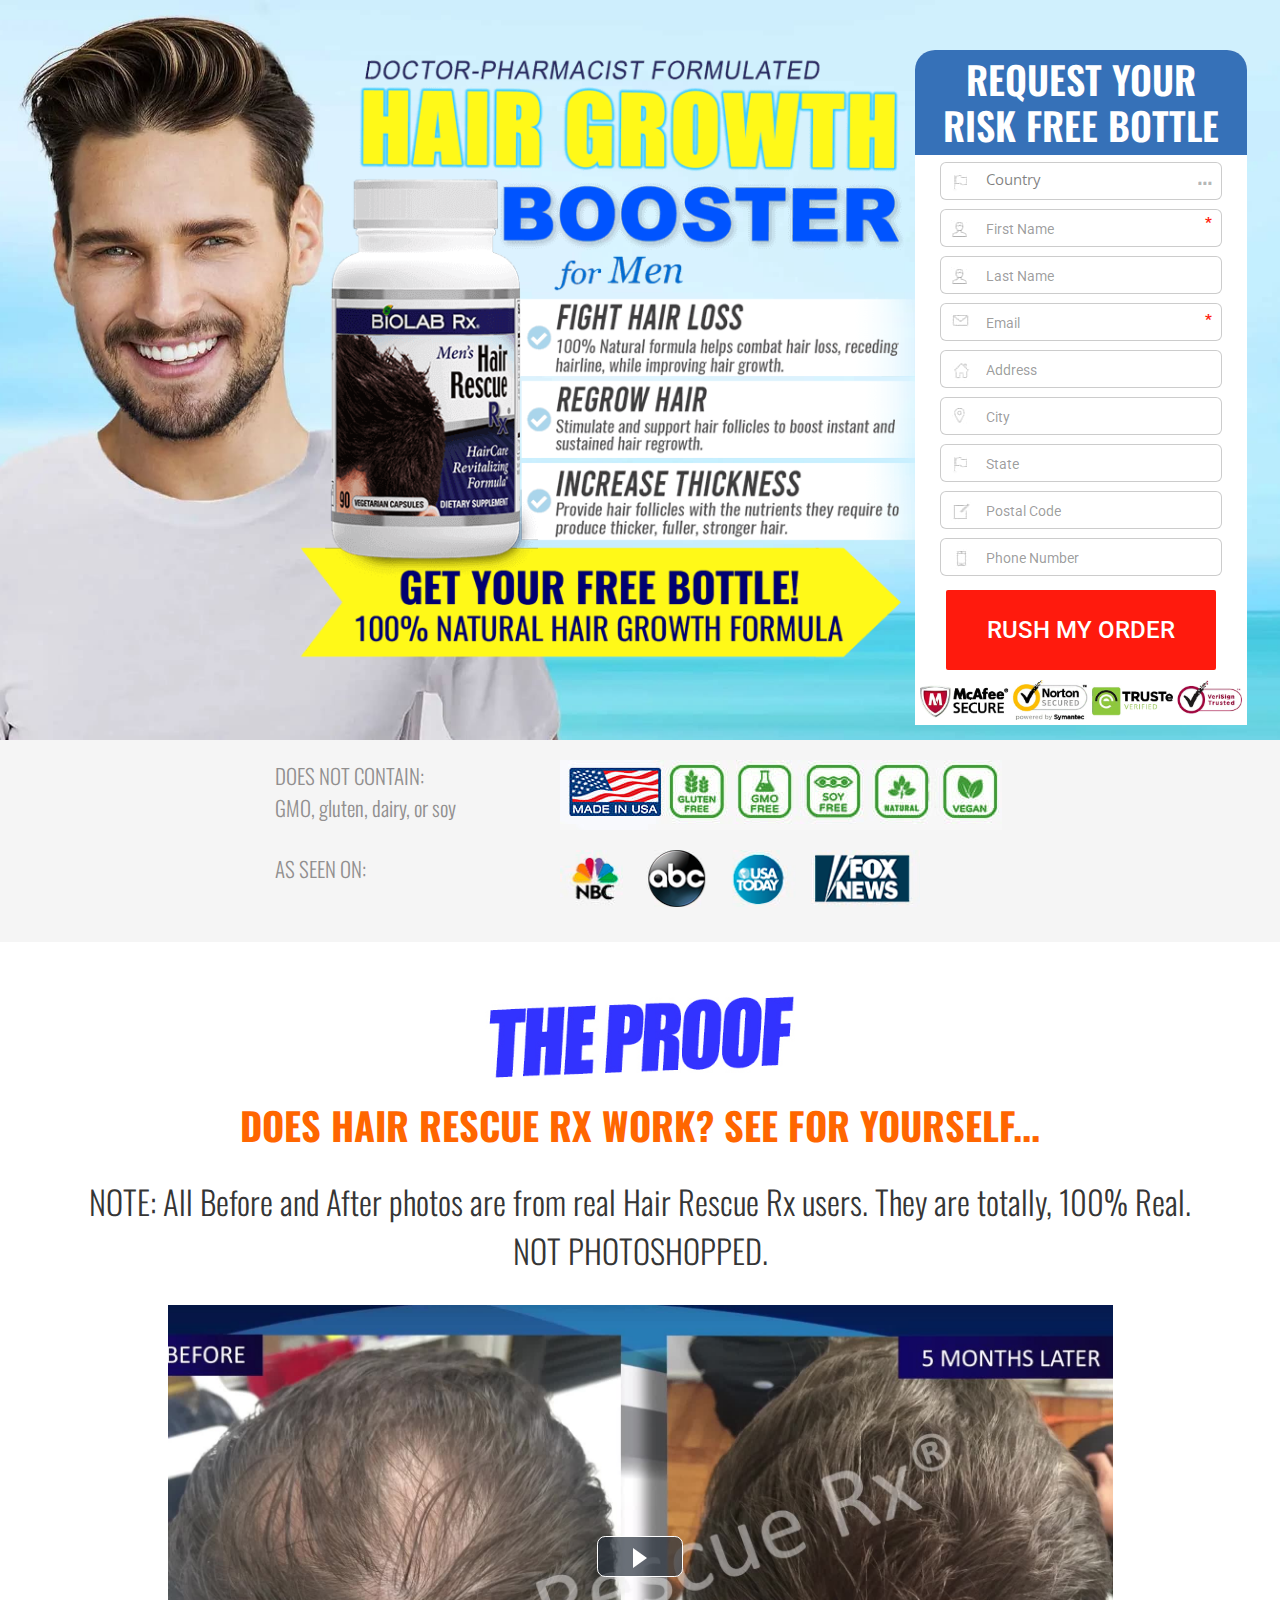
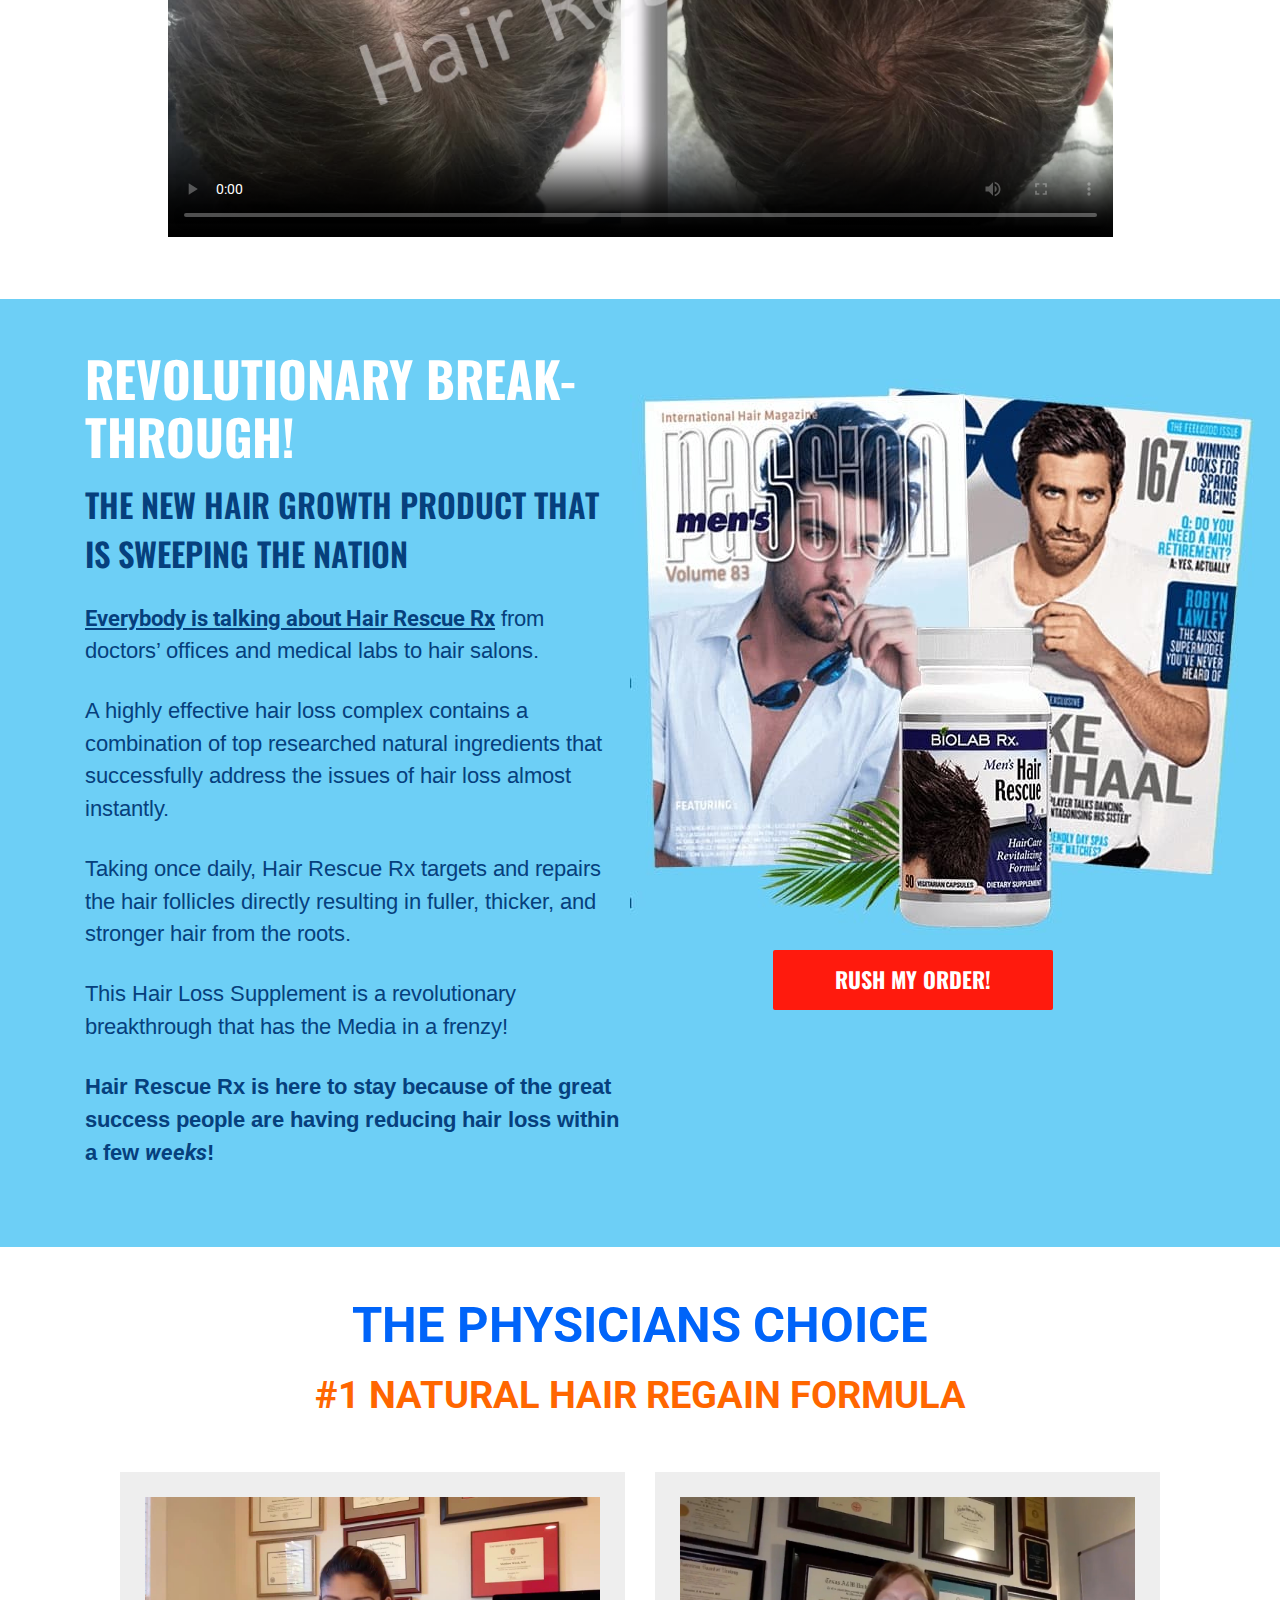
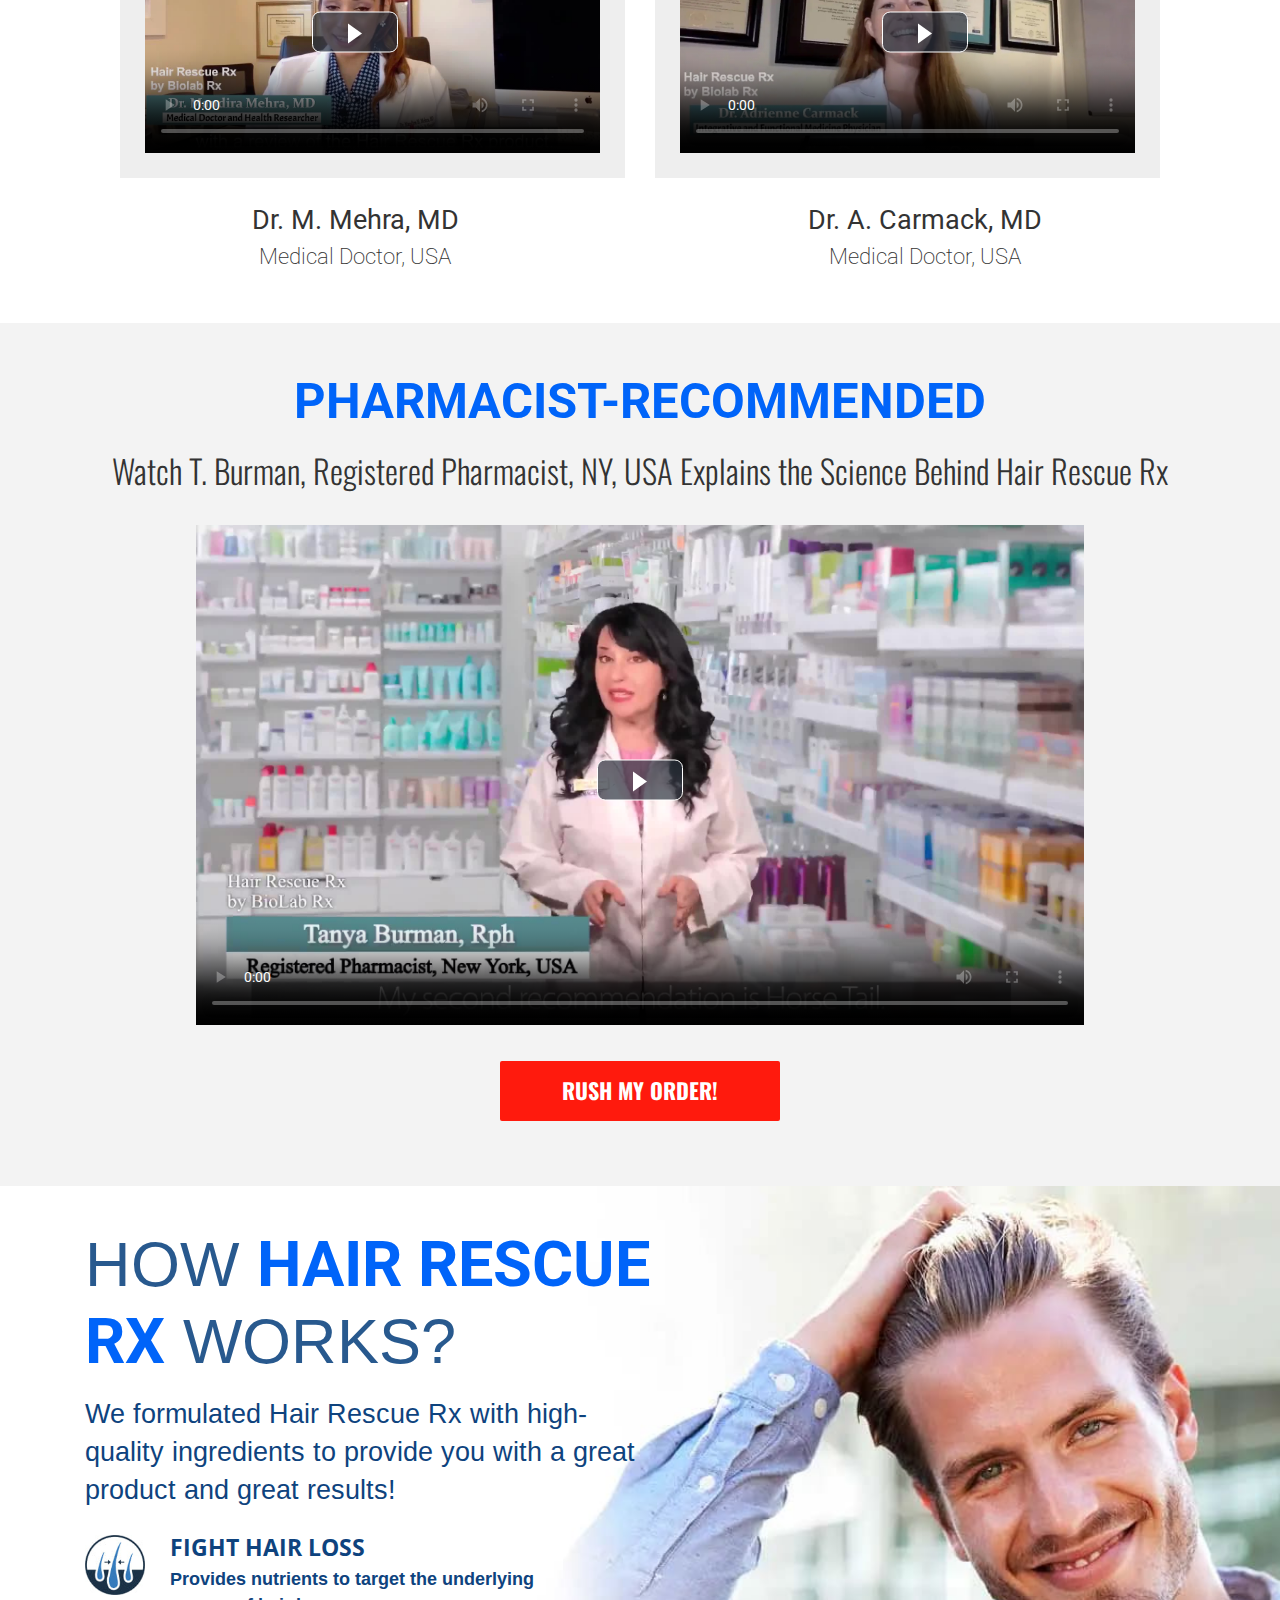
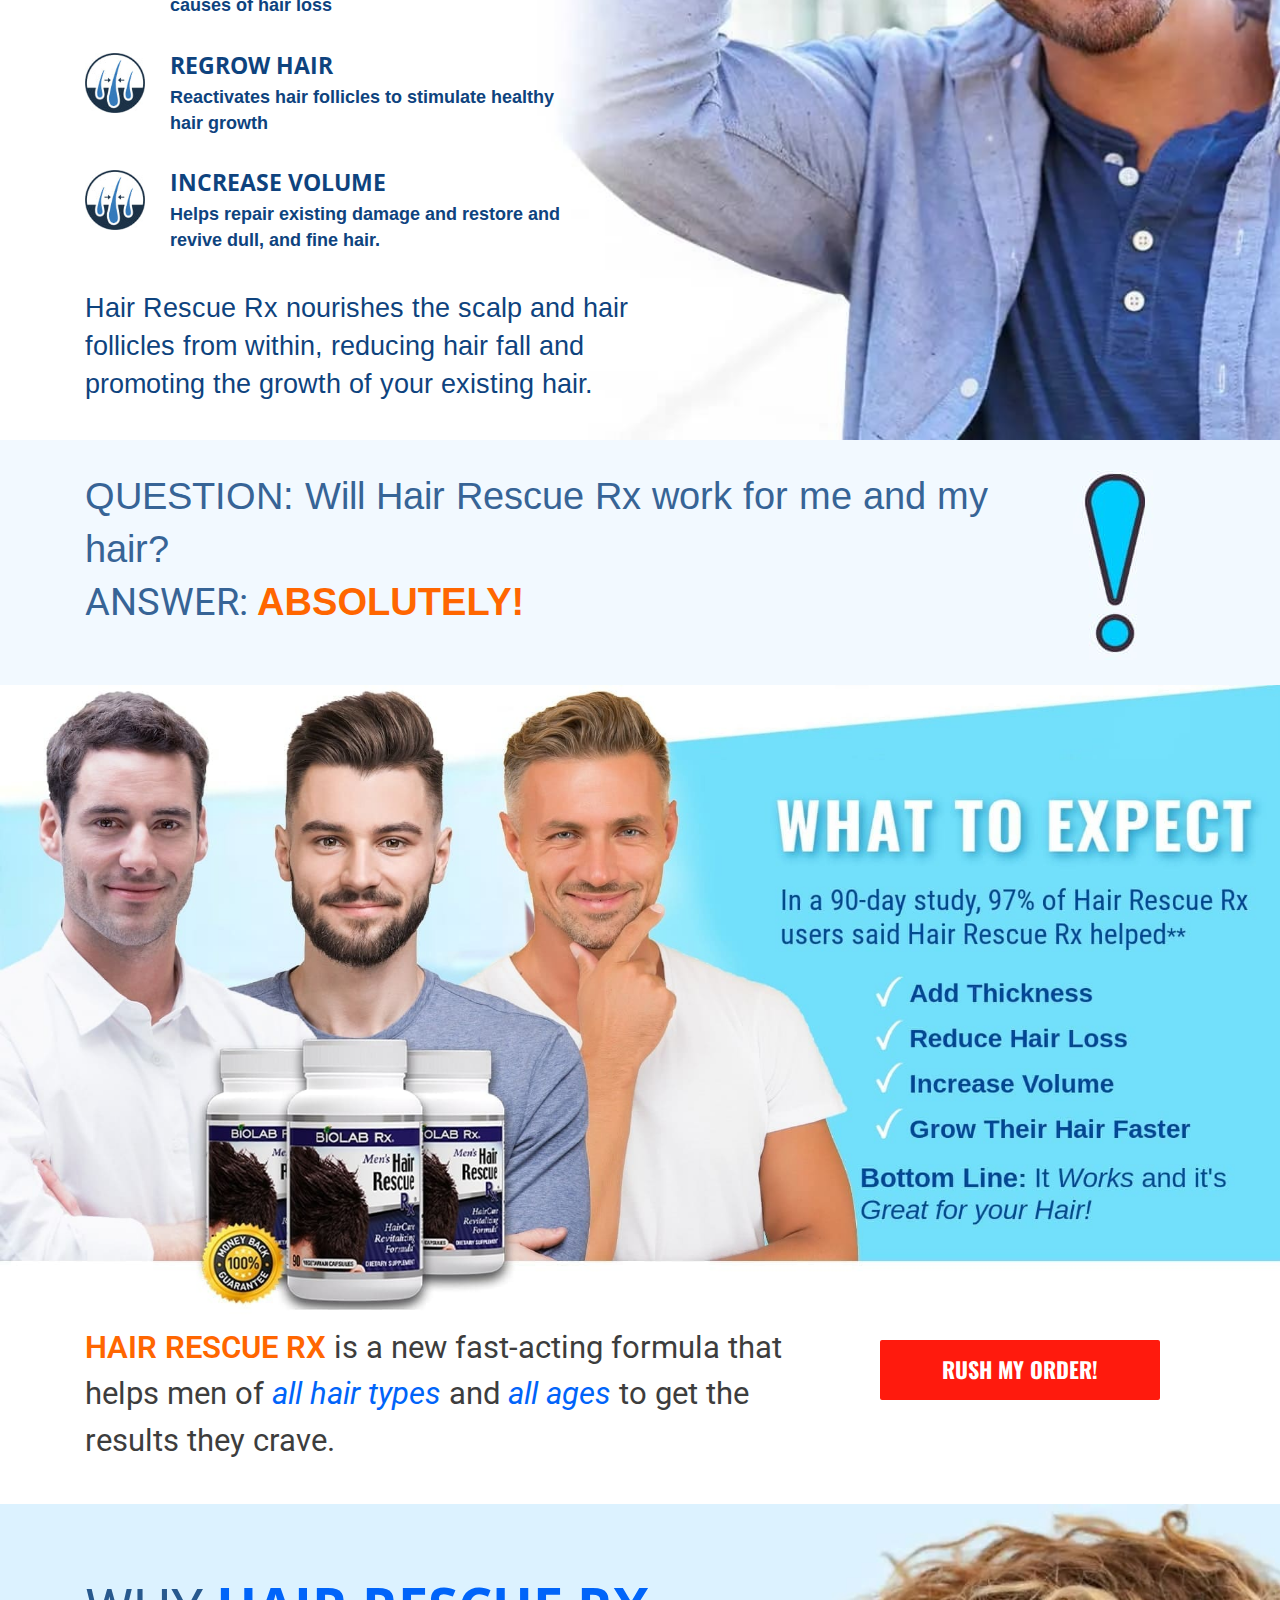
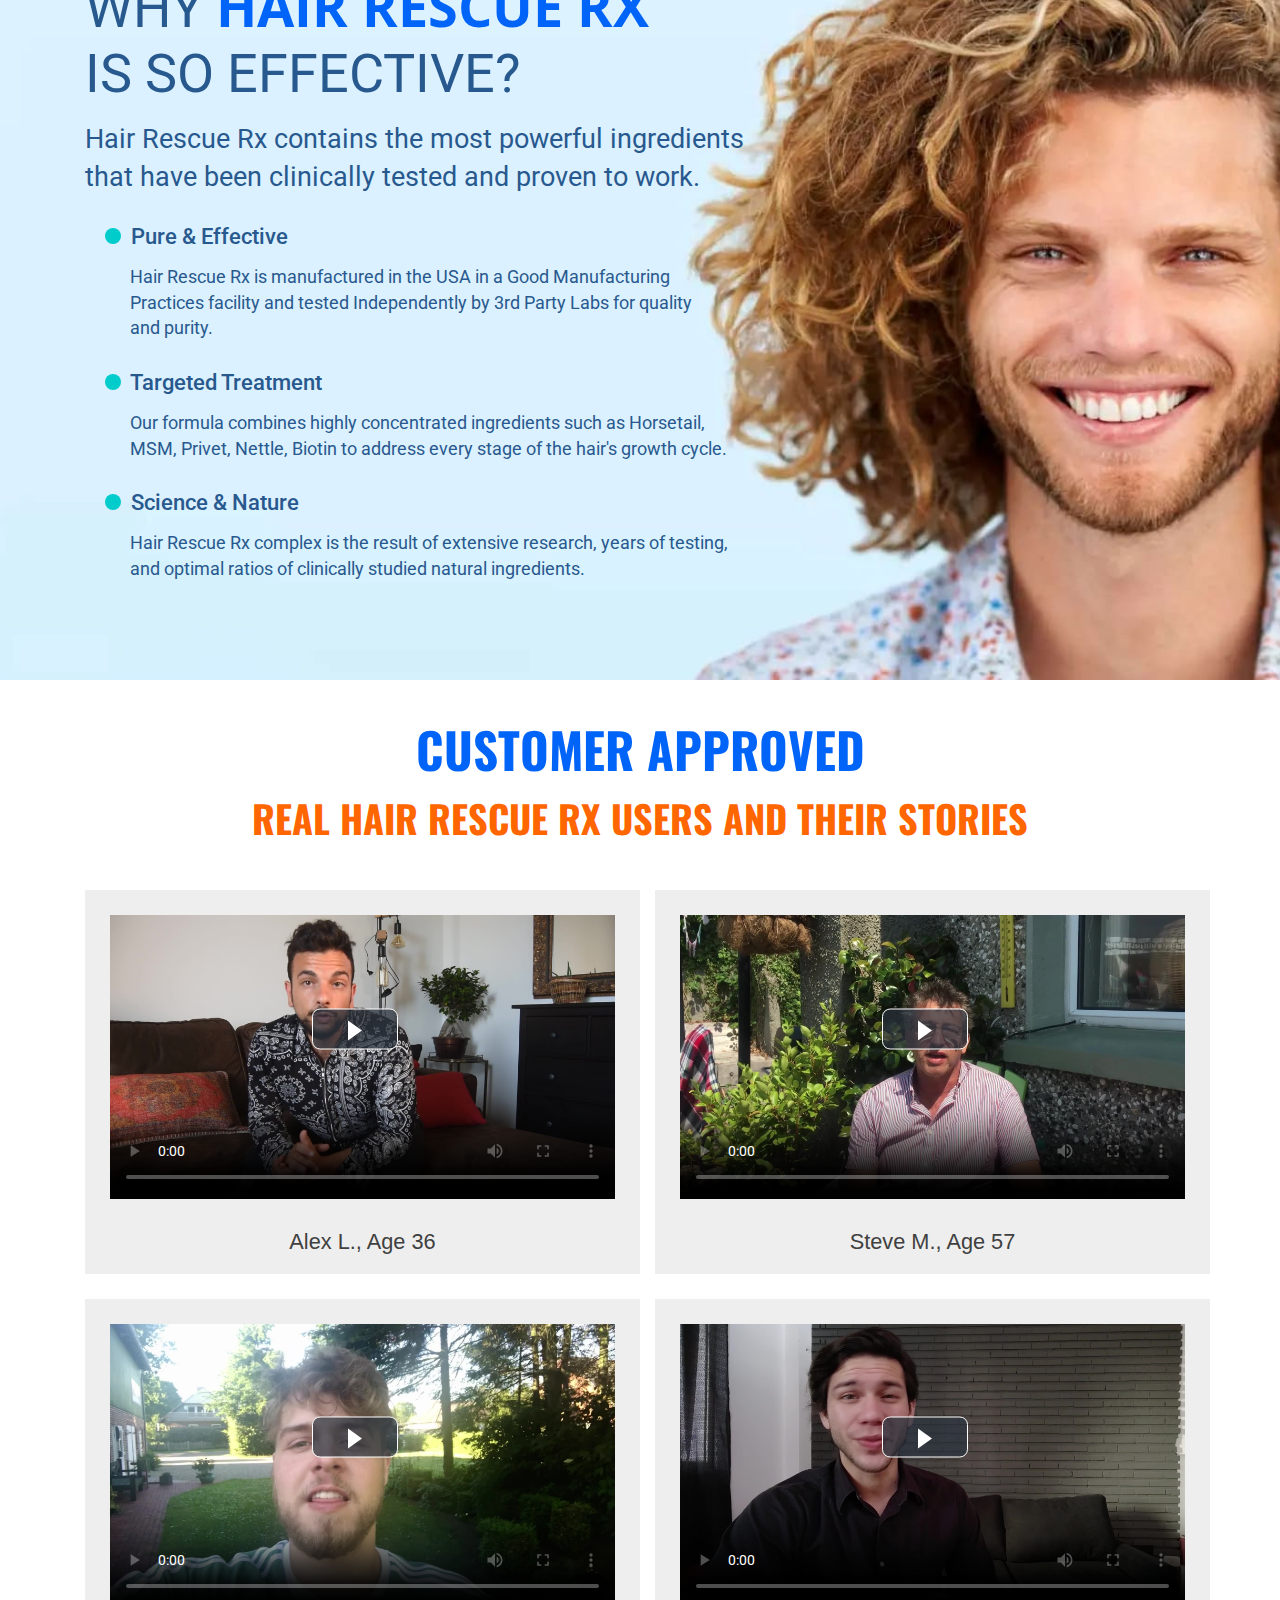
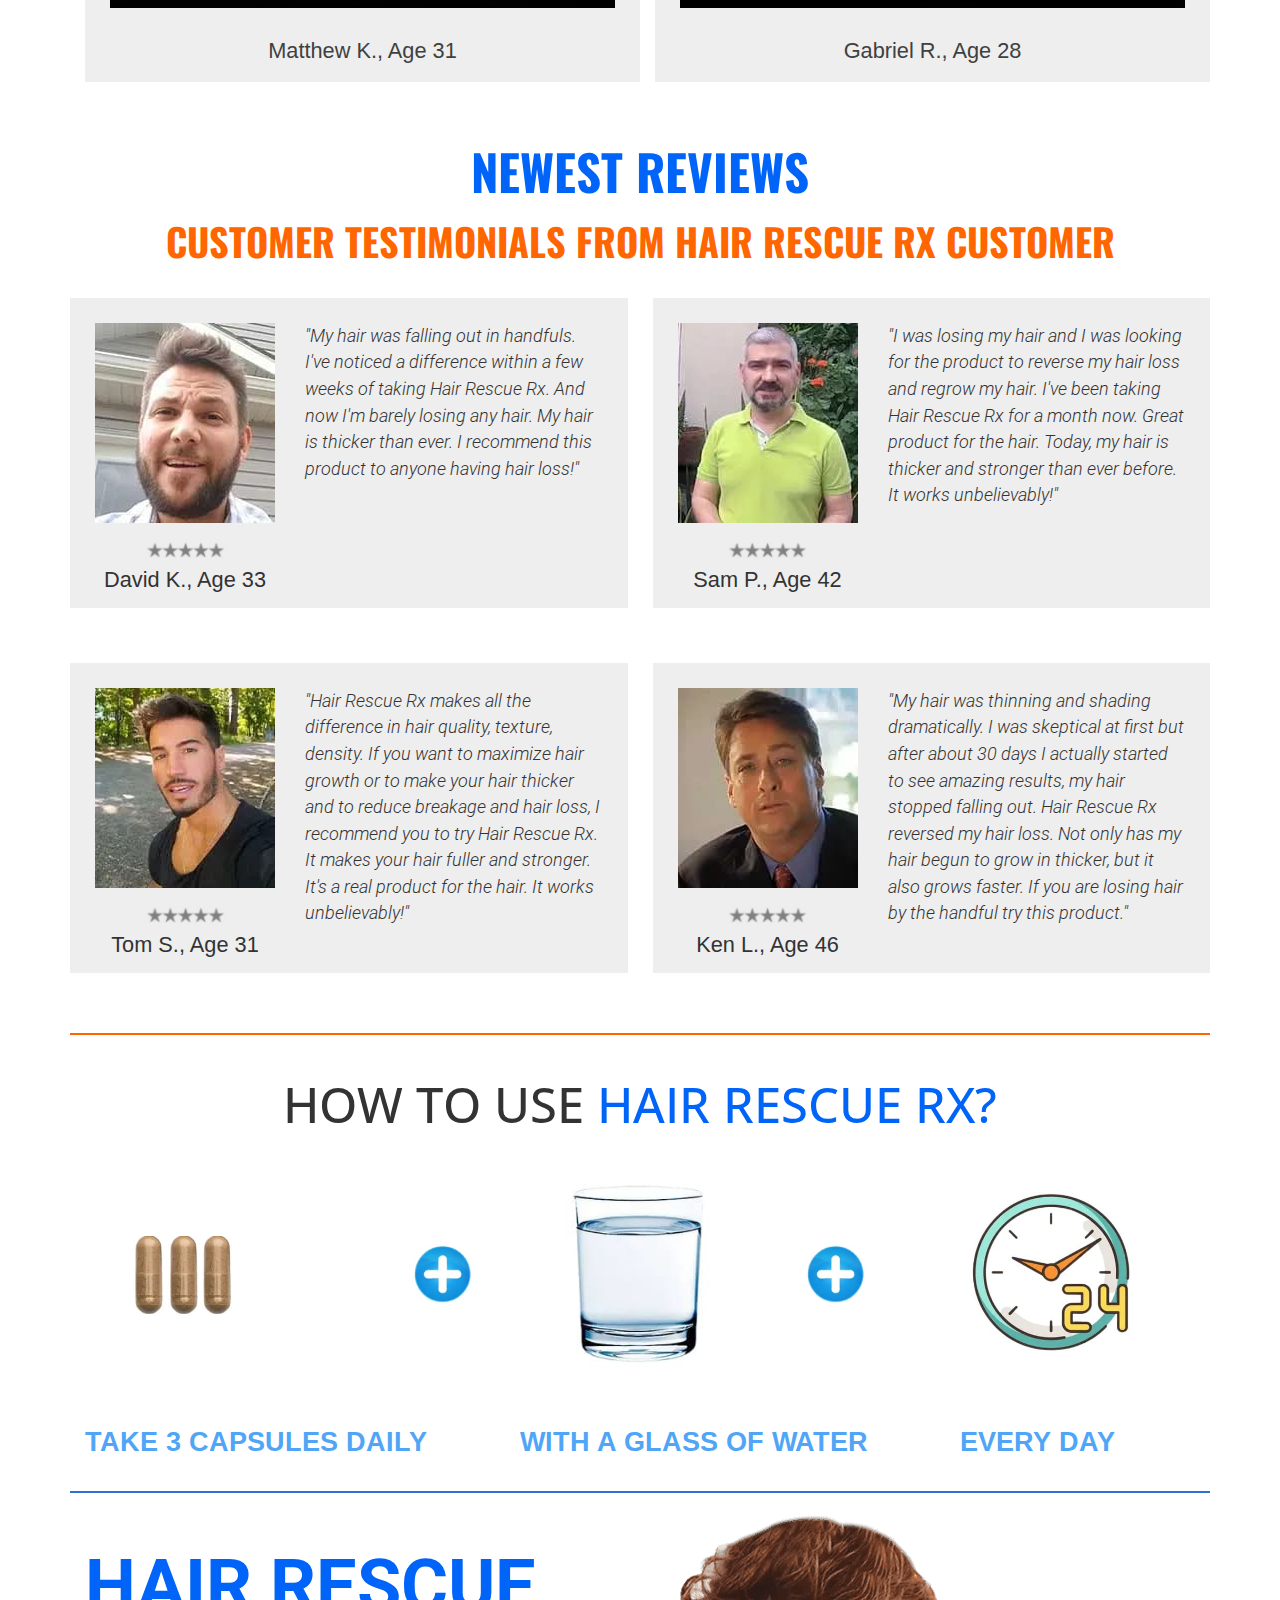
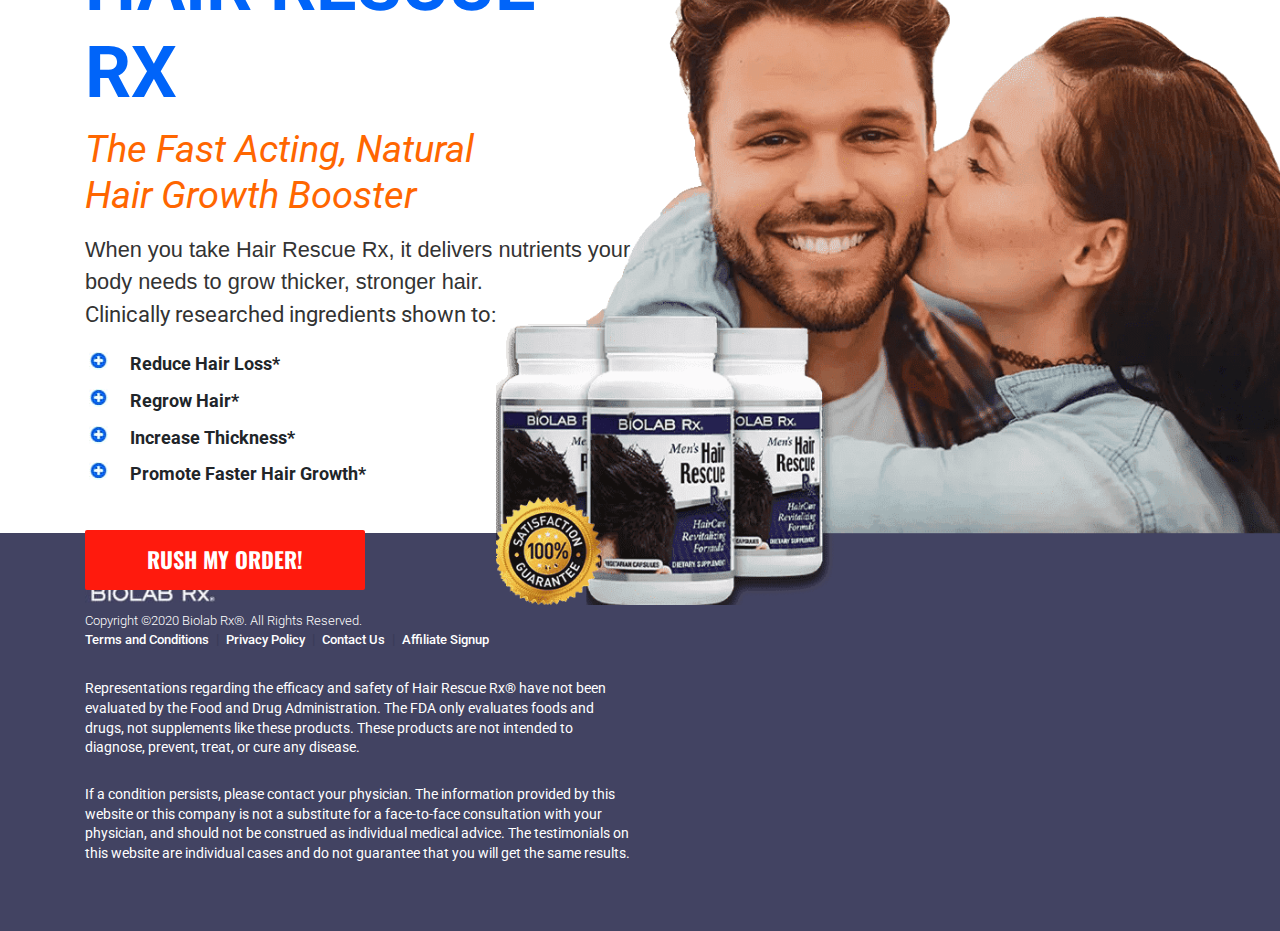
==== commit 66b6bb87: "Add files via upload" ====
--- a/index.html
+++ b/index.html
@@ -560,7 +560,7 @@
     
     </section>
     <section class="about-usage">
-        <img src="img/bg/HowToTakeItBanner.png" alt="How to Take" class="for-tablet">
+        <img src="img/bg/HowToTakeItBanner.png" alt="How to Take" class="for-tablet-image">
         <div class="container">
             <div class="row">
                 <div class="col-lg-12 text-center">
--- a/css/style.css
+++ b/css/style.css
@@ -95,6 +95,10 @@
 
 .no-form-tablet {
   display: block;
+}
+
+.for-tablet-image {
+  display: none;
 }
 
 video {
@@ -1522,6 +1526,10 @@
   .no-form-tablet {
     display: none;
   }
+  .for-tablet-image {
+    width: 100%;
+    display: block;
+  }
   .main-form {
     width: 282px;
     margin: 50px 0 0 -75px;
@@ -1923,61 +1931,10 @@
   .feedback__content_text {
     font-size: 0.65rem;
   }
-  .about-usage h2 br {
-    display: none !important;
-  }
-  .about-usage .container:nth-of-type(1) {
-    display: block;
-  }
-  .about-usage .container:nth-of-type(1) br {
-    display: block;
-  }
-  .about-usage .container:nth-of-type(2) {
-    padding-top: 20px;
-    padding-bottom: 0;
-    display: -webkit-box;
-    display: -ms-flexbox;
-    display: flex;
-    -ms-flex-pack: distribute;
-        justify-content: space-around;
-  }
-  .about-usage .container:nth-of-type(2) .col-lg-12 {
-    -webkit-box-orient: vertical;
-    -webkit-box-direction: normal;
-        -ms-flex-direction: column;
-            flex-direction: column;
-    gap: 30px;
-  }
-  .about-usage img:nth-of-type(1) {
-    width: 90px;
-  }
-  .about-usage img:nth-of-type(2), .about-usage img:nth-of-type(4) {
-    width: 51px;
-  }
-  .about-usage img:nth-of-type(3) {
-    width: 152px;
-  }
-  .about-usage img:nth-of-type(5) {
-    width: 161px;
-  }
-  .about-usage .text-row {
-    -webkit-box-align: center;
-        -ms-flex-align: center;
-            align-items: center;
-    margin: auto;
-    height: 650px;
-    -webkit-box-pack: justify !important;
-        -ms-flex-pack: justify !important;
-            justify-content: space-between !important;
-  }
-  .about-usage span {
-    text-align: center;
-    margin: 0;
-  }
-  .about-usage br:nth-of-type(2) {
-    display: none;
-  }
-  .about-usage br:nth-of-type(1) {
+  .feedback br:nth-of-type(2) {
+    display: none;
+  }
+  .feedback br:nth-of-type(1) {
     display: none;
   }
   .about-benefits {
@@ -2121,9 +2078,6 @@
   .real-stories .video-wrap span {
     font-size: 0.95rem;
   }
-  .about-usage__text {
-    font-size: 1.1rem;
-  }
   .feedback__content_image span {
     font-size: 0.95rem;
   }
@@ -2158,6 +2112,9 @@
 }
 
 @media (max-width: 767px) {
+  .for-tablet-image {
+    display: none;
+  }
   .header-mob {
     display: block;
   }
@@ -2349,17 +2306,38 @@
   .real-stories .video-wrap span {
     font-size: 1.1rem;
   }
+  .about-usage h2 br {
+    display: none !important;
+  }
+  .about-usage .container:nth-of-type(1) {
+    display: block;
+  }
+  .about-usage .container:nth-of-type(1) br {
+    display: block;
+  }
   .about-usage .container:nth-of-type(2) {
+    padding-top: 20px;
+    padding-bottom: 0;
+    display: -webkit-box;
+    display: -ms-flexbox;
+    display: flex;
     -webkit-box-pack: start;
         -ms-flex-pack: start;
             justify-content: start;
     gap: 50px;
   }
-  .about-usage__text {
-    font-size: 1.20rem;
+  .about-usage .container:nth-of-type(2) .col-lg-12 {
+    -webkit-box-orient: vertical;
+    -webkit-box-direction: normal;
+        -ms-flex-direction: column;
+            flex-direction: column;
+    gap: 30px;
   }
   .about-usage img:nth-of-type(1) {
     width: 69px;
+  }
+  .about-usage img:nth-of-type(2), .about-usage img:nth-of-type(4) {
+    width: 51px;
   }
   .about-usage img:nth-of-type(3) {
     width: 118px;
@@ -2377,6 +2355,13 @@
         -ms-flex-pack: justify !important;
             justify-content: space-between !important;
   }
+  .about-usage span {
+    text-align: center;
+    margin: 0;
+  }
+  .about-usage__text {
+    font-size: 1.20rem;
+  }
   .feedback__content-wrap {
     width: 90%;
   }
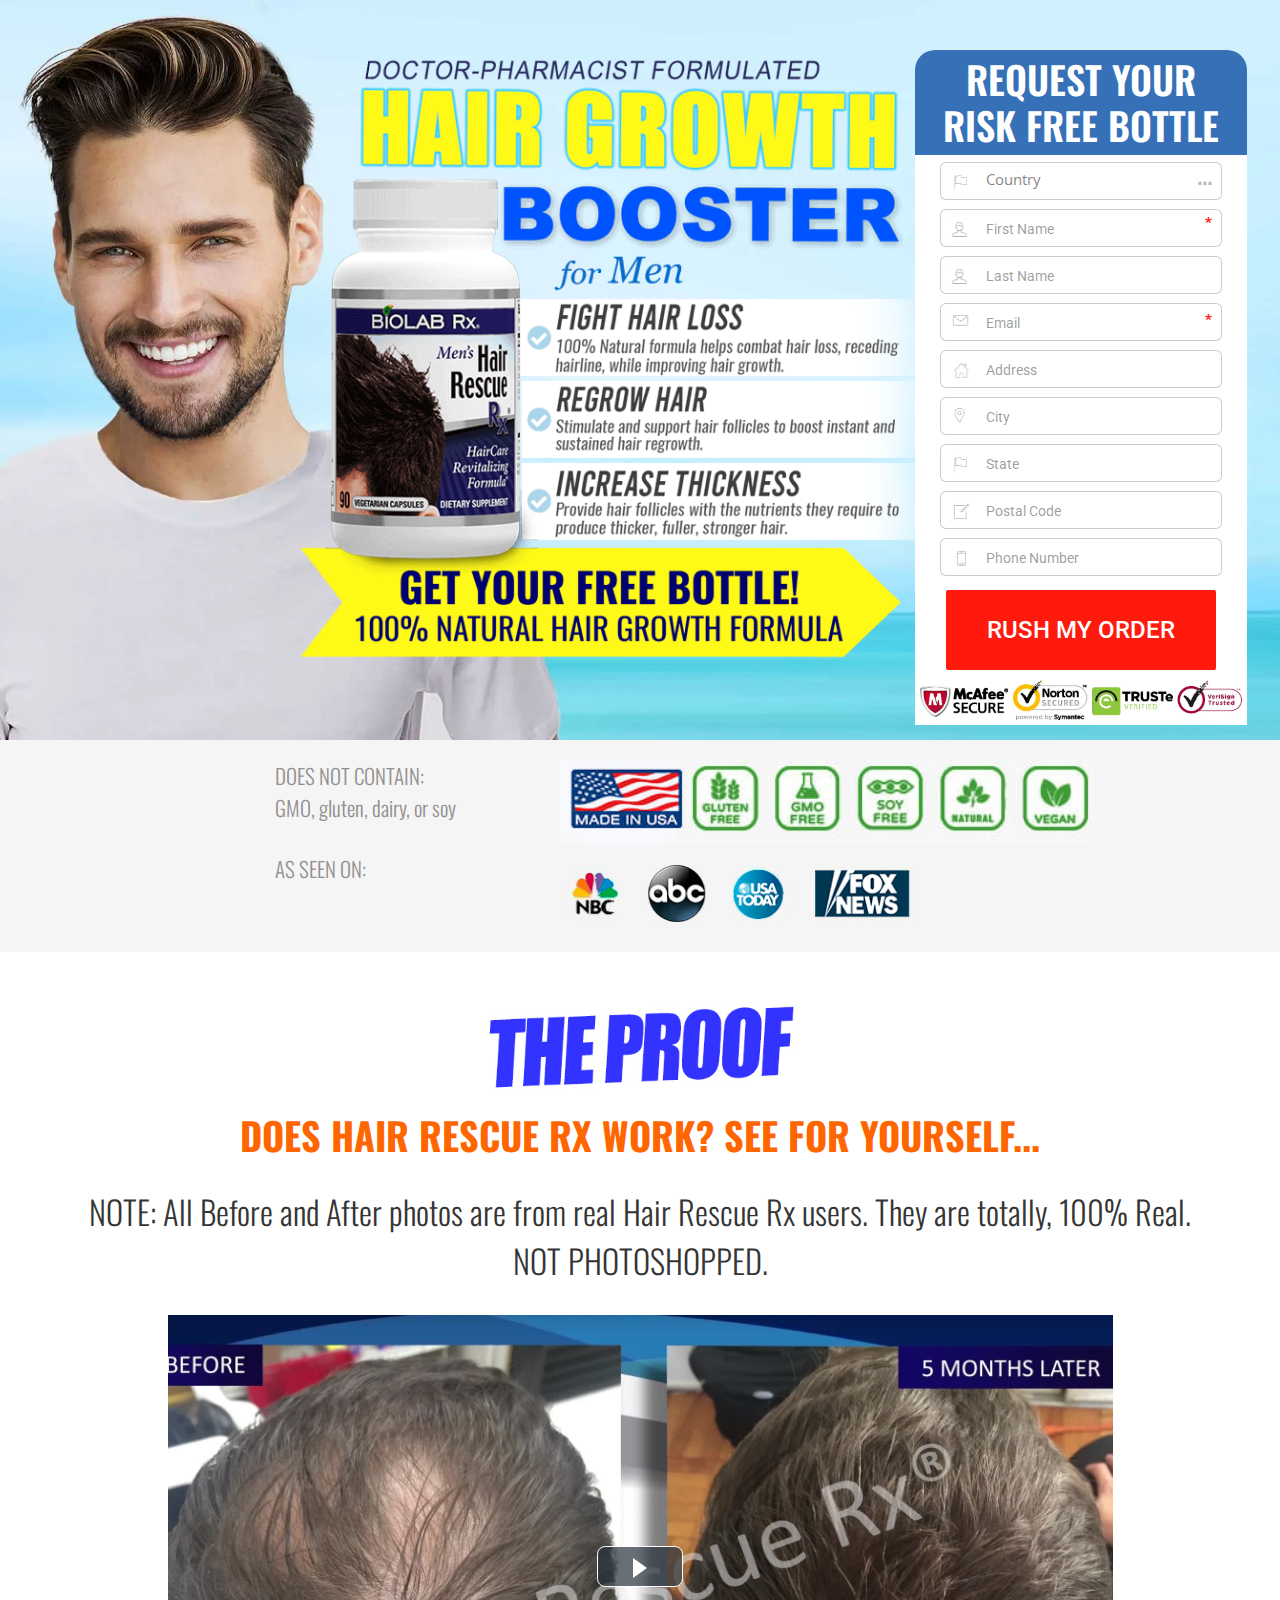
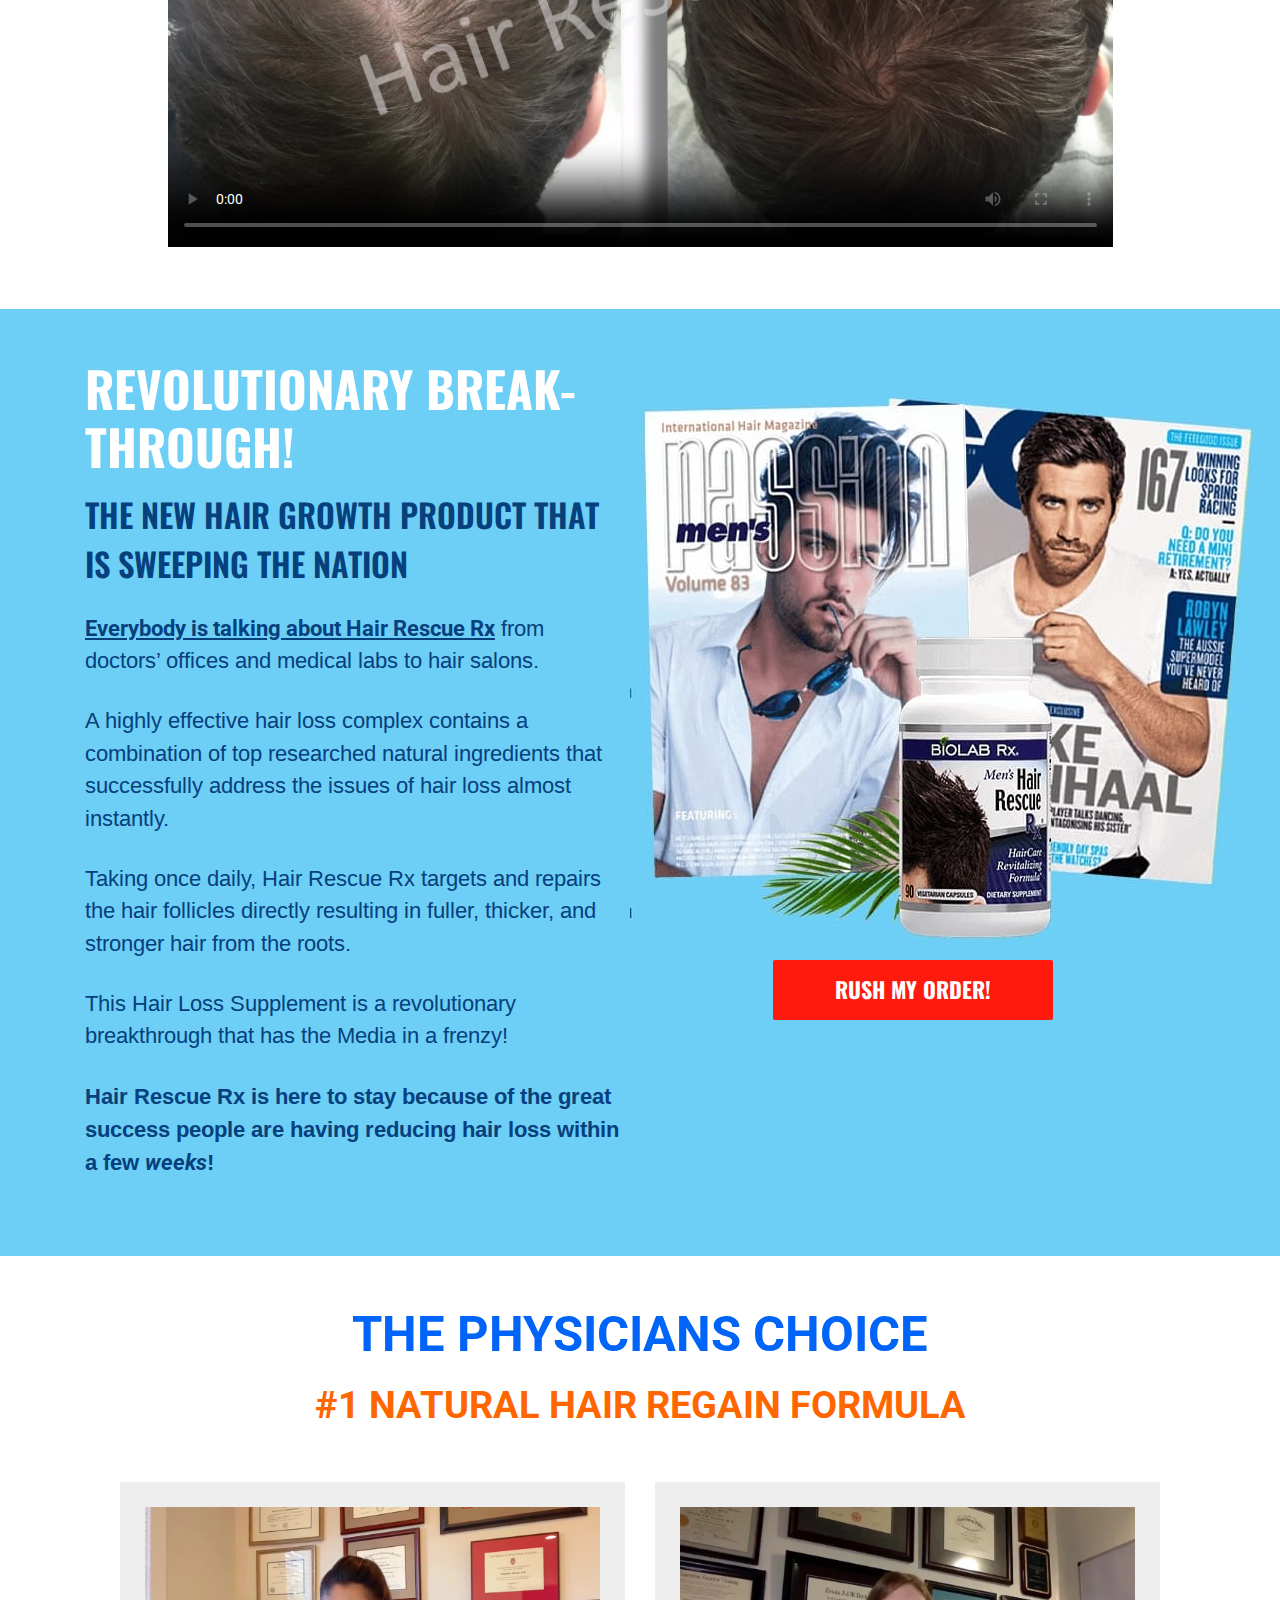
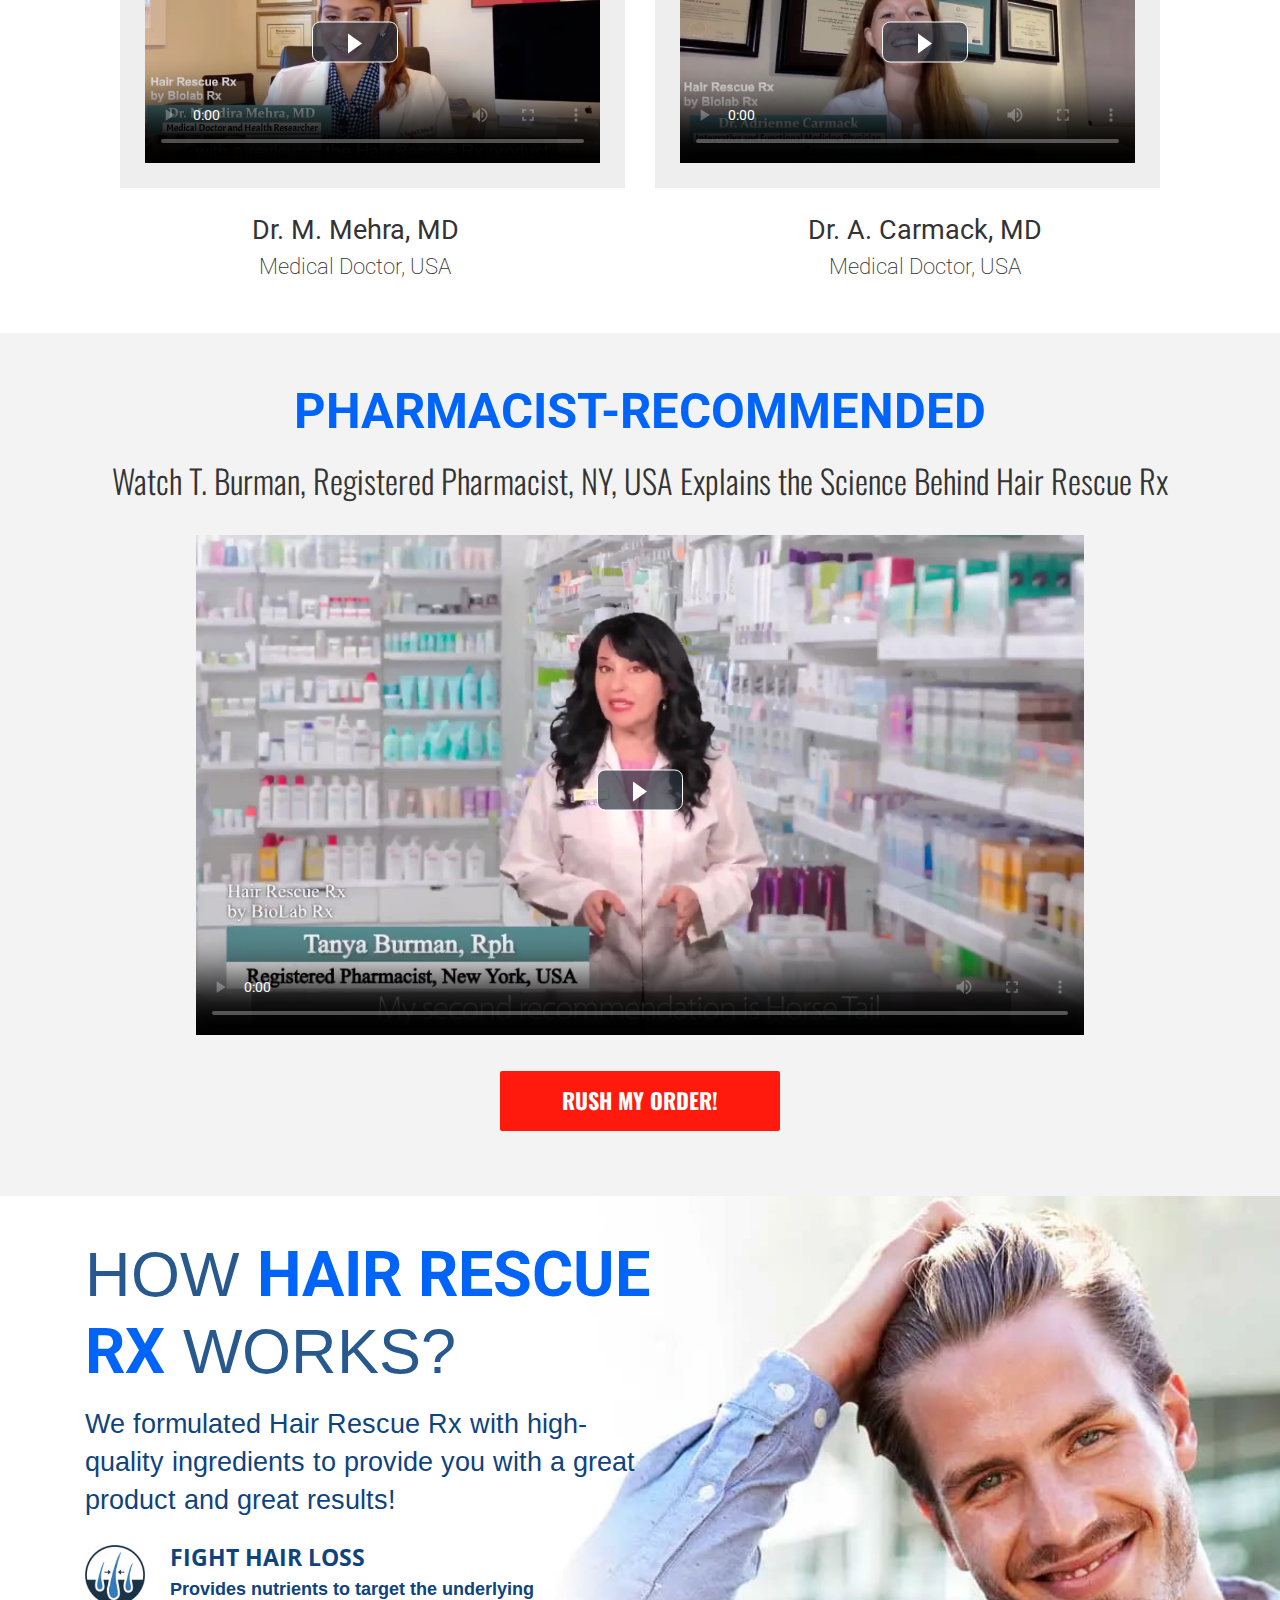
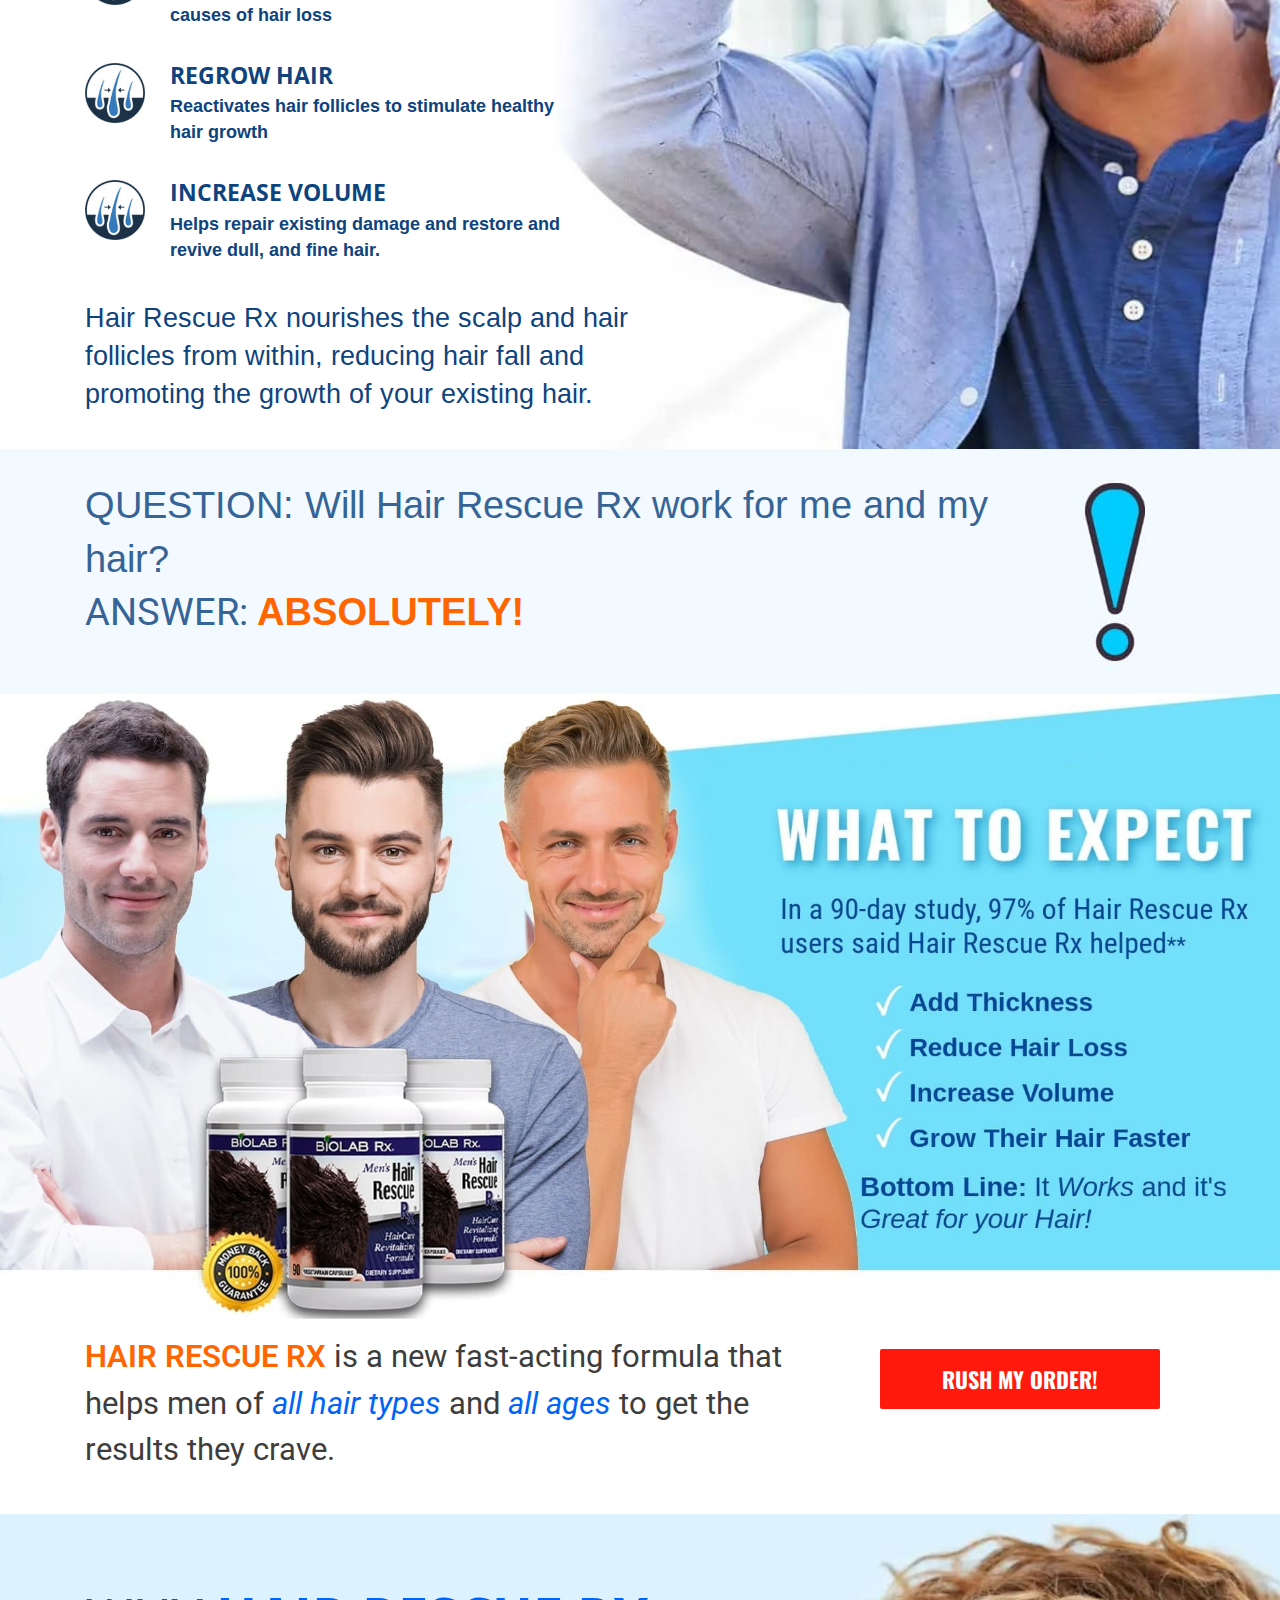
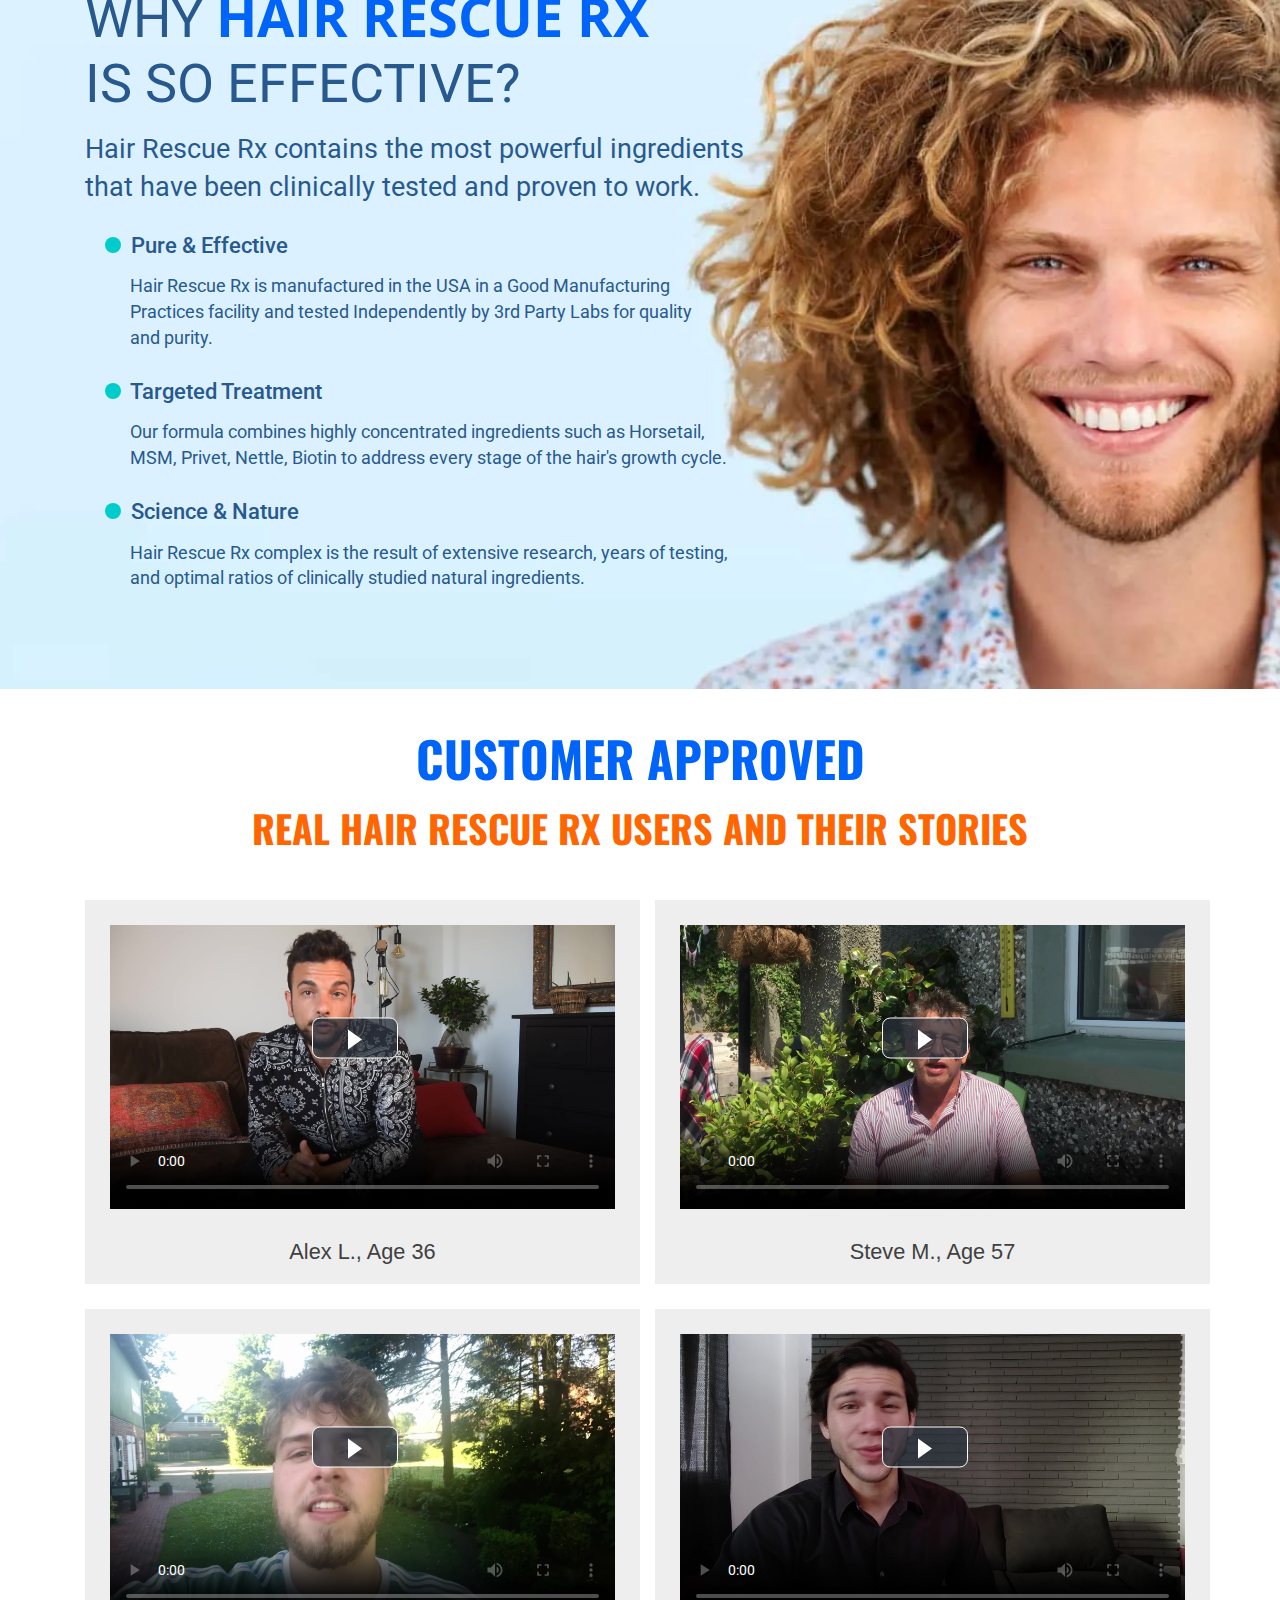
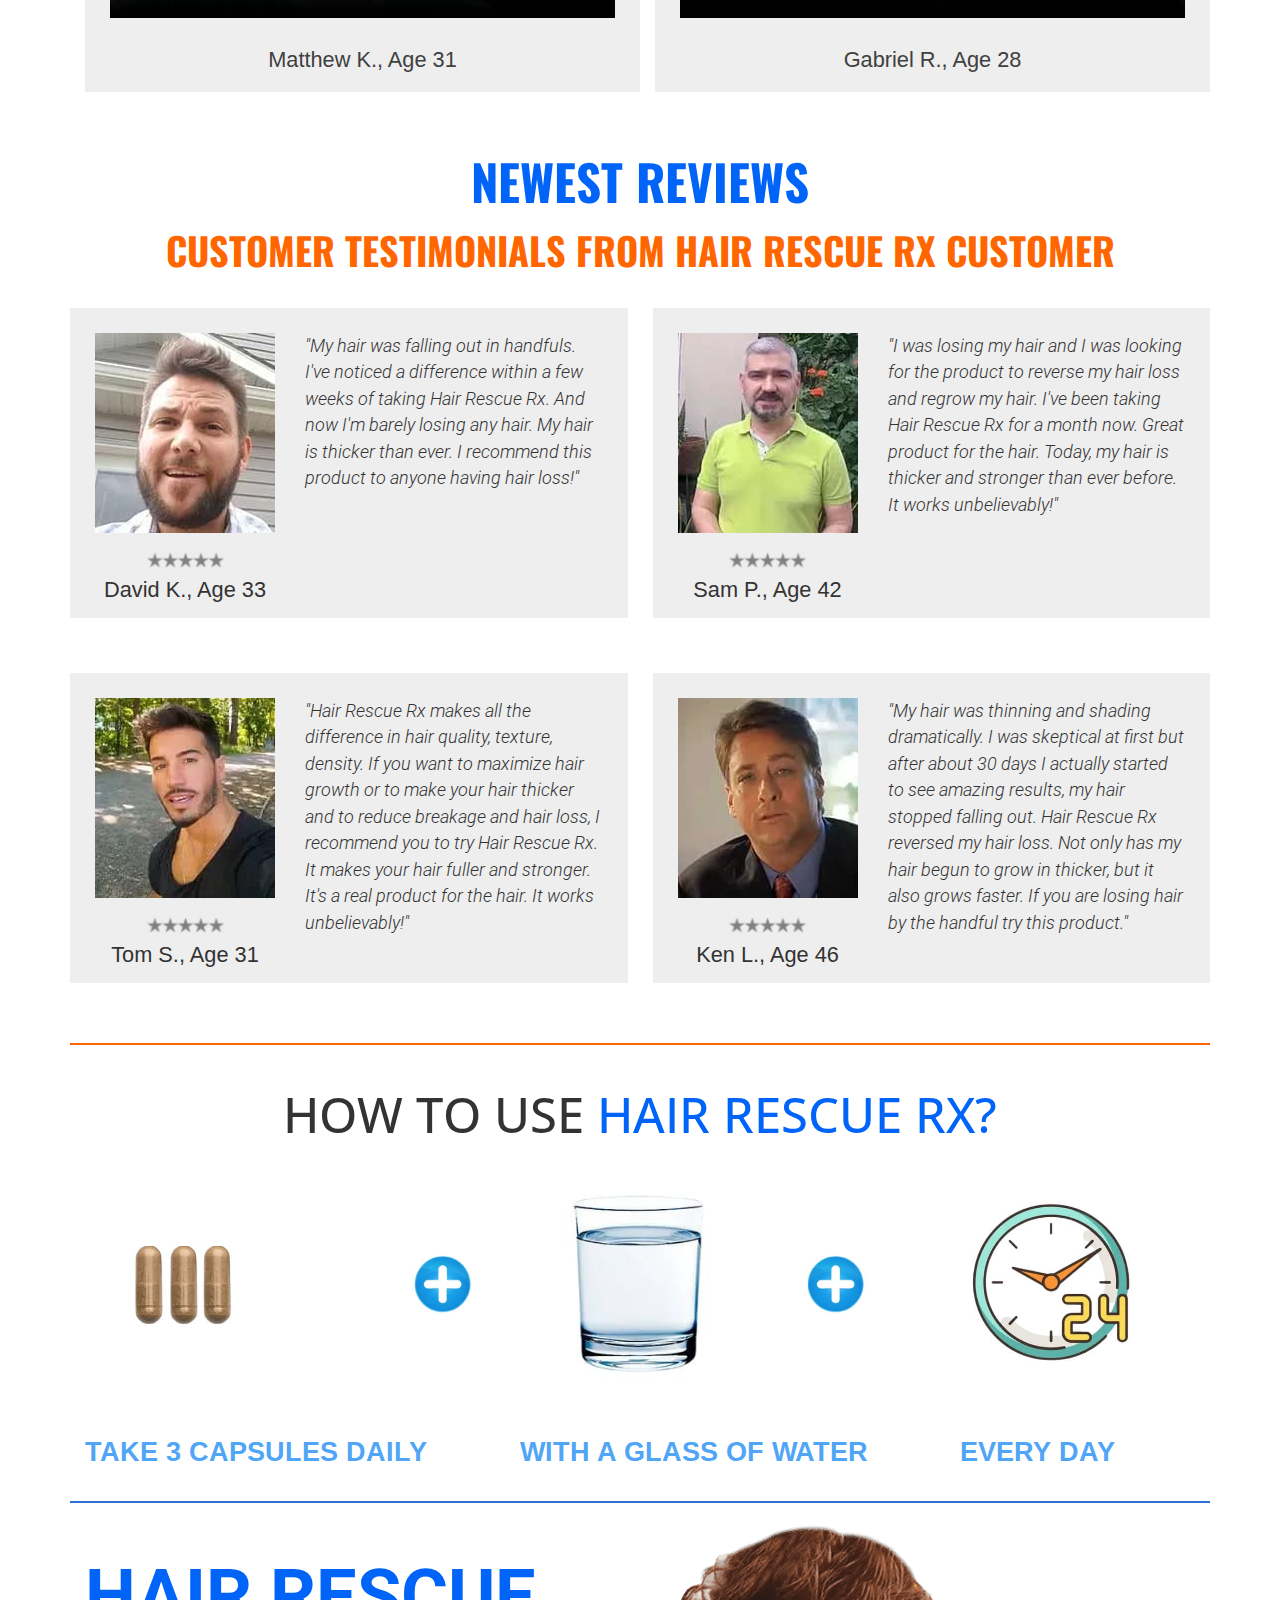
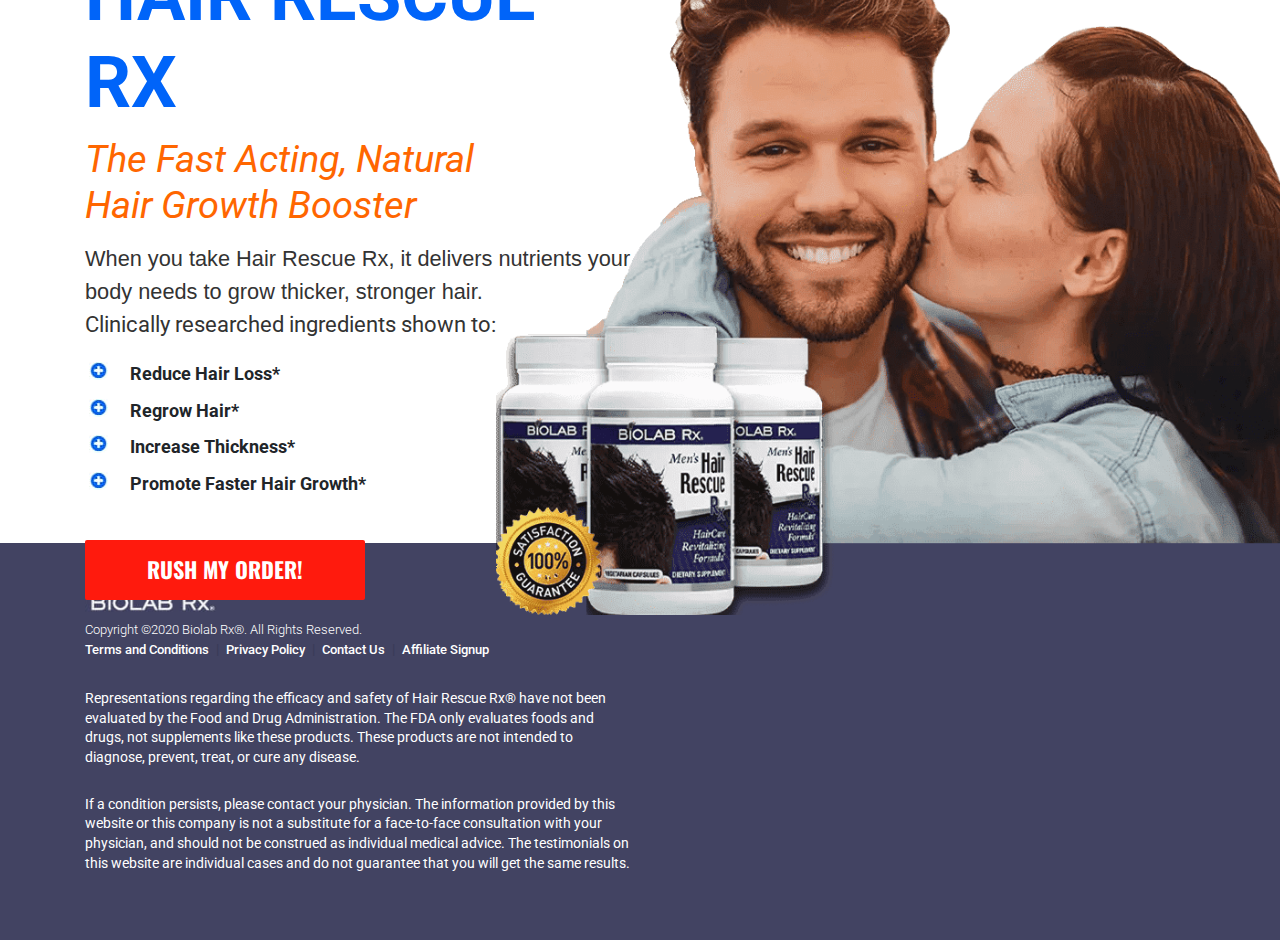
==== commit 79210c3e: "Add files via upload" ====
--- a/index.html
+++ b/index.html
@@ -31,7 +31,7 @@
             </div>
             <div class="h-top">
                 <img class="first-screen-mob" src="img/first-screen/first-screen-mob.jpg" alt="hair-man" width="100%">
-                <img src="img/bg/HairManTabletPNGWithoutFormFinal.png" alt="HairMan" class="for-tablet">
+                <img src="img/bg/HairManTabletPNGWithoutFormFinal.png" alt="HairMan" class="for-tablet-image">
                 <div class="container">
 
                     <div class="row">
@@ -76,15 +76,15 @@
             <div class="h-bottom">
                 <div class="container">
                     <div class="row">
-                        <div class="col-lg-2"> </div>
-                        <div class="col-lg-3">
+                        <div class="col-md-2"> </div>
+                        <div class="col-md-3">
                             <p class="h-bottom__text">
                                 DOES NOT CONTAIN:<br>
                                 GMO, gluten, dairy, or soy
                             </p>
                             <p class="h-bottom__text as-seen-on">AS SEEN ON:</p>
                         </div>
-                        <div class="col-lg-5 col-sm-12">
+                        <div class="col-md-5 col-sm-12">
                             <div class="image-row-top">
                                 <img src="img/first-screen/green.jpg" alt="green">
                             </div>
@@ -92,7 +92,7 @@
                                 <img src="img/first-screen/seen-everywhere.png" alt="seen-everywhere">
                             </div>
                         </div>
-                        <div class="col-lg-2"></div>
+                        <div class="col-md-2"></div>
                     </div>
                 </div>
             </div>
@@ -164,7 +164,7 @@
                     </div>
                 </div>
             </div>
-            <div class="main-btn-wrap for-tablet">
+            <div class="main-btn-wrap for-tablet-button">
                 <form action="#header"><button class="main-btn"><a href="#header">RUSH MY ORDER!</a></button></form>
             </div>
         </section>
@@ -356,8 +356,8 @@
                             WHY <span class="blue-text"> HAIR RESCUE RX</span> <br>
                             IS SO EFFECTIVE?
                         </h2>
-                        <img class="about-efficiency__image" src="img/bg/bg3mb.jpg" alt="">
-                        <img src="img/bg/HairManTabletWhyItsEffect-Curly.png" alt="" class="for-tablet">
+                        <img class="about-efficiency__image" src="img/bg/bg3mb.jpg" alt="about efficiency">
+                        <img src="img/bg/HairManTabletWhyItsEffect-Curly.png" alt="about efficiency" class="for-tablet-image">
                         <p class="about-efficiency__descr">
                             Hair Rescue Rx contains the most powerful ingredients <br>
                             that have been clinically tested and proven to work.
--- a/css/style.css
+++ b/css/style.css
@@ -98,6 +98,10 @@
 }
 
 .for-tablet-image {
+  display: none;
+}
+
+.for-tablet-button {
   display: none;
 }
 
@@ -294,6 +298,10 @@
   margin-top: 30px;
 }
 
+.h-bottom .image-row-top img {
+  width: 120%;
+}
+
 .h-bottom .image-row-bottom img {
   margin-top: 20px;
   width: 81%;
@@ -1531,23 +1539,98 @@
     display: block;
   }
   .main-form {
-    width: 282px;
+    position: absolute !important;
+    top: 4.5vw;
+    right: 5vw;
+    width: 28vw;
     margin: 50px 0 0 -75px;
   }
+  .main-form__header {
+    font-size: 3.3vw;
+  }
+  .main-form .main-btn-wrap {
+    height: 7vw;
+  }
   .main-form input, .main-form select {
-    width: 232px;
+    width: 24vw;
+    height: 3.7vw;
     margin-left: auto;
     margin-right: auto;
+    margin-bottom: .9vw;
+    font-size: 1.4vw;
+    padding: 0 1vw 0 3.5vw;
+  }
+  .main-form input::-webkit-input-placeholder, .main-form select::-webkit-input-placeholder {
+    font-size: 1.4vw !important;
+  }
+  .main-form input:-ms-input-placeholder, .main-form select:-ms-input-placeholder {
+    font-size: 1.4vw !important;
+  }
+  .main-form input::-ms-input-placeholder, .main-form select::-ms-input-placeholder {
+    font-size: 1.4vw !important;
+  }
+  .main-form input::placeholder, .main-form select::placeholder {
+    font-size: 1.4vw !important;
+  }
+  .main-form select, .main-form input[name="state"] {
+    background: url("../img/inputs-icons/flag.jpg") no-repeat 0.5vw 0.5vw;
   }
   .main-form .for-form {
-    width: 210px;
+    width: 90%;
+    font-size: 2.3vw;
+    height: 7vw;
+  }
+  .main-form .points {
+    color: rgba(0, 0, 0, 0.3);
+    font-size: 28px;
+    font-family: 'Oswald', sans-serif;
+    position: absolute;
+    right: 4;
+    top: -1.5vw;
+  }
+  .main-form .red-star {
+    color: #ff1a0d;
+    position: absolute;
+    font-size: 15px;
+    font-weight: 700;
+  }
+  .main-form .red-star:nth-of-type(2) {
+    top: 5vw;
+    right: 35px;
+  }
+  .main-form .red-star:nth-of-type(3) {
+    top: 14vw;
+    right: 35px;
+  }
+  .main-form input[name="first-name"], .main-form input[name="last-name"] {
+    background: url("../img/inputs-icons/user.jpg") no-repeat 0.5vw 0.5vw;
+  }
+  .main-form input[name="email"] {
+    background: url("../img/inputs-icons/letter.jpg") no-repeat 0.5vw 0.5vw;
+  }
+  .main-form input[name="address"] {
+    background: url("../img/inputs-icons/home.jpg") no-repeat 0.5vw 0.5vw;
+  }
+  .main-form input[name="city"] {
+    background: url("../img/inputs-icons/geo.jpg") no-repeat 0.5vw 0.5vw;
+  }
+  .main-form input[name="postal-code"] {
+    background: url("../img/inputs-icons/doc.jpg") no-repeat 0.5vw 0.5vw;
+  }
+  .main-form input[name="phone-number"] {
+    background: url("../img/inputs-icons/phone.jpg") no-repeat 0.5vw 0.5vw;
   }
   .h-top {
+    height: 72.5vw;
     background-image: none !important;
     background-color: #ebf5ff;
     background-position: 100% 100%;
   }
-  .h-top .for-tablet {
+  .h-top .col-lg-3 {
+    position: static;
+  }
+  .h-top .for-tablet-image {
+    width: 70vw;
     top: 0;
     position: absolute;
     z-index: 1;
@@ -1558,6 +1641,9 @@
   .h-bottom {
     padding-top: 50px;
   }
+  .h-bottom .h-bottom__text {
+    font-size: 2.1vw;
+  }
   .proof br {
     display: none;
   }
@@ -1572,13 +1658,20 @@
   }
   .about-product {
     background-image: url("../img/bg/TabletMagazinPart.png");
-    height: 800px;
+    background-size: contain;
+    background-position: auto 100%;
+    height: 80vw;
     position: relative;
   }
-  .about-product .for-tablet {
+  .about-product .for-tablet-button {
+    display: block;
     position: absolute;
     left: 57%;
-    bottom: 70px;
+    bottom: 6vw;
+  }
+  .about-product .for-tablet-button button {
+    width: 27vw;
+    width-font-size: 2.2vw;
   }
   .about-product .container {
     display: none;
@@ -1707,7 +1800,7 @@
     background-image: none;
     background-color: #dcf3ff;
   }
-  .about-efficiency .for-tablet {
+  .about-efficiency .for-tablet-image {
     width: 100%;
     margin-bottom: 30px;
   }
@@ -1728,26 +1821,20 @@
     color: #333333;
     font-family: arial;
     margin-left: 65px;
+    font-size: 1.1rem;
   }
   .about-efficiency__content {
     margin-left: 65px;
   }
   .about-efficiency__content li {
     line-height: 1.5;
+    font-size: 0.83rem;
   }
   .about-efficiency__content li span {
+    font-size: 1.30rem;
     font-weight: bold;
     font-family: arial;
     color: #0987ff;
-  }
-  .about-efficiency__descr {
-    font-size: 1.1rem;
-  }
-  .about-efficiency__content li {
-    font-size: 0.83rem;
-  }
-  .about-efficiency__content li span {
-    font-size: 1.30rem;
   }
   .what-to-expect img {
     width: 100%;
@@ -1810,48 +1897,234 @@
 }
 
 @media (max-width: 1023px) {
+  .for-tablet {
+    display: none;
+  }
+  .no-form-tablet {
+    display: block;
+  }
+  .pharmacist-recommended​ .main-btn-wrap {
+    display: none;
+  }
+  .q-and-a {
+    padding: 30px 0;
+    background-color: #f2f9ff;
+    background-image: none;
+  }
+  .q-and-a .container {
+    display: grid;
+    display: -ms-grid;
+    gap: 10px;
+    grid-template-columns: 8fr 1fr;
+    -ms-grid-columns: 8fr 10px 1fr;
+  }
+  .q-and-a .container img {
+    display: block;
+  }
+  .q-and-a__content {
+    color: #376496;
+    font-size: 1.4rem;
+    line-height: 1.4em;
+    font-family: 'Arimo', sans-serif;
+  }
+  .q-and-a__content .orange-text {
+    color: #ff6600;
+    font-weight: 600;
+    font-family: arial;
+  }
+  .how-it-works_bg-mob {
+    display: block;
+    width: 720px;
+    margin: 0 auto 15px;
+  }
+}
+
+@media (max-width: 991px) {
+  .orange-subtitle {
+    font-size: 1.5rem;
+  }
+  .proof__subtitle {
+    font-size: 1.5rem;
+  }
+  .proof__text {
+    font-size: 1.3rem;
+  }
+  .physicians-choice {
+    padding-bottom: 0;
+  }
+  .physicians-choice__subtitle {
+    font-size: 1.5rem;
+  }
+  .physicians-choice video {
+    width: 720px;
+  }
+  .physicians-choice .dr {
+    margin-bottom: 50px;
+  }
+  .how-it-works__text {
+    font-size: 0.8rem;
+  }
+  .how-it-works .advanteges__item {
+    gap: 0 !important;
+  }
+  .how-it-works .advanteges__descr {
+    margin-left: 25px;
+    font-size: 0.83rem;
+  }
+  .how-it-works .advanteges__descr span {
+    font-size: 0.95rem;
+  }
+  .what-to-expect p {
+    font-size: 0.77rem;
+  }
+  .what-to-expect p b {
+    font-size: 1.1rem;
+  }
+  .what-to-expect__list li {
+    font-size: 0.77rem;
+  }
+  .hair-rescue {
+    font-size: 2.5vw;
+  }
+  .hair-rescue .main-btn-wrap {
+    margin-left: 20px;
+  }
+  .q-and-a__content {
+    font-size: 1.5rem;
+  }
+  .pharmacist-recommended​__text {
+    display: block;
+    font-size: 1.3rem;
+  }
+  .real-stories .video-wrap {
+    margin-bottom: 25px !important;
+  }
+  .real-stories .video-wrap span {
+    font-size: 0.95rem;
+  }
+  .packages .container {
+    width: 720px;
+  }
+  .packages .timer-wrap span {
+    font-size: 1.3rem;
+  }
+  .packages .timer__item {
+    width: 100px;
+  }
+  .packages .timer__item .num {
+    font-size: 32px;
+    line-height: 66px;
+  }
+  .packages .guarantee span {
+    font-size: 1.30rem;
+  }
+  .packages .guarantee p {
+    font-size: 0.95rem;
+  }
+  .mobile-optin p {
+    font-size: 1.10rem;
+  }
+  .footer p {
+    max-width: 100%;
+  }
+  .about-benefits .main-btn-wrap {
+    margin-top: 610px;
+    margin-bottom: 6vw;
+    margin-left: 2vw;
+  }
+  .about-benefits .main-btn-wrap button {
+    width: 28vw;
+    font-size: 2vw;
+  }
+}
+
+@media (max-width: 870px) {
+  .about-benefits {
+    background-image: url("../img/bg/TabletHairManBottom.png");
+    background-size: contain;
+    background-position: 100% 100%;
+    margin-top: -10vw;
+    margin-bottom: -100px;
+  }
+}
+
+@media (max-width: 767px) {
+  .for-tablet-image {
+    display: none;
+  }
+  .header-mob {
+    display: block;
+  }
   .fixed-btn {
     display: -webkit-box;
     display: -ms-flexbox;
     display: flex;
   }
-  .for-tablet {
-    display: none;
-  }
-  .no-form-tablet {
-    display: block;
+  .orange-subtitle {
+    font-size: 1.55rem;
   }
   .main-form {
     display: none;
   }
   .h-top {
-    background-image: url("img/first-screen/first-screen-mob.jpg");
-    background-position: center center;
     padding: 0;
     height: auto !important;
   }
   .h-top .row {
     display: none;
   }
+  .h-top .container {
+    width: 100%;
+    margin: 0;
+    padding: 0;
+  }
   .h-top .first-screen-mob {
     display: block;
+    width: 100vw;
+  }
+  .h-bottom__text {
+    display: none;
+  }
+  .h-bottom .image-row-top {
+    width: 478px;
     margin: 0 auto;
+  }
+  .h-bottom .image-row-bottom {
+    display: none;
+  }
+  .proof__title {
+    width: 100% !important;
+  }
+  .proof__subtitle {
+    font-size: 1.55rem;
+  }
+  .proof__text {
+    font-size: 1.4rem;
+  }
+  .proof__text br.for-tablet {
+    display: none !important;
+  }
+  .proof video {
     width: 100%;
-  }
-  .h-bottom {
-    padding-top: 30px;
   }
   .about-product {
     height: auto;
     background-image: none;
-    width: 940px;
+    width: 100%;
     margin: 0 auto;
   }
+  .about-product__title {
+    font-size: 2.6rem;
+  }
   .about-product__content {
-    width: 441px;
+    width: 120% !important;
+  }
+  .about-product p {
+    font-size: 0.95rem;
   }
   .about-product .magzine-men_fin {
-    margin-left: 150px;
+    margin: 0 auto;
+    width: 100%;
   }
   .about-product .container {
     display: grid;
@@ -1867,285 +2140,8 @@
   .about-product .main-btn-wrap {
     display: none;
   }
-  .pharmacist-recommended​ .main-btn-wrap {
-    display: none;
-  }
-  .q-and-a {
-    padding: 30px 0;
-    background-color: #f2f9ff;
-    background-image: none;
-  }
-  .q-and-a .container {
-    display: grid;
-    display: -ms-grid;
-    gap: 10px;
-    grid-template-columns: 8fr 1fr;
-    -ms-grid-columns: 8fr 10px 1fr;
-  }
-  .q-and-a .container img {
-    display: block;
-  }
-  .q-and-a__content {
-    color: #376496;
-    font-size: 1.4rem;
-    line-height: 1.4em;
-    font-family: 'Arimo', sans-serif;
-  }
-  .q-and-a__content .orange-text {
-    color: #ff6600;
-    font-weight: 600;
-    font-family: arial;
-  }
-  .how-it-works_bg-mob {
-    display: block;
-    width: 720px;
-    margin: 0 auto 15px;
-  }
-  .about-efficiency__descr {
-    margin-left: 0;
-  }
-  .about-efficiency__content {
-    margin-left: 0;
-  }
-  .about-efficiency__image {
-    display: block;
-    width: 100%;
-    margin: 15px auto;
-  }
-  .about-efficiency__title {
-    display: block !important;
-  }
-  .feedback__content-wrap {
-    -webkit-box-orient: vertical;
-    -webkit-box-direction: normal;
-        -ms-flex-direction: column;
-            flex-direction: column;
-    width: 720px;
-    height: auto;
-    margin: 0 auto;
-  }
-  .feedback__content_image {
-    width: 200px;
-    margin: 0 auto;
-  }
-  .feedback__content_text {
-    font-size: 0.65rem;
-  }
-  .feedback br:nth-of-type(2) {
-    display: none;
-  }
-  .feedback br:nth-of-type(1) {
-    display: none;
-  }
-  .about-benefits {
-    background: none;
-  }
-  .about-benefits__content {
-    width: auto;
-    padding-right: 0;
-  }
-  .about-benefits__image {
-    display: block;
-    width: 100%;
-    padding: 10px;
-  }
-  .about-benefits__image img {
-    padding-bottom: 80px;
-    width: 100%;
-  }
-  .about-benefits__title {
-    display: block !important;
-    color: #0987ff;
-    width: 100%;
-    text-align: center;
-    font-size: 2.8rem;
-  }
-  .about-benefits__subtitle {
-    display: block;
-    line-height: 1.4em;
-    text-align: center;
-  }
-  .about-benefits__text {
-    display: block;
-    font-size: 0.95rem;
-  }
-  .about-benefits__text br:nth-of-type(1) {
-    display: none;
-  }
-  .about-benefits__text br:nth-of-type(2) {
-    display: block;
-  }
-  .about-benefits__list {
-    display: block;
-  }
-  .about-benefits__list li {
-    font-size: 0.80rem;
-  }
-  .about-benefits .main-btn-wrap {
-    display: none;
-  }
-}
-
-@media (max-width: 991px) {
-  .orange-subtitle {
-    font-size: 1.5rem;
-  }
-  .h-bottom__text {
-    display: none;
-  }
-  .h-bottom .image-row-top {
-    width: 478px;
-    margin: 0 auto;
-  }
-  .h-bottom .image-row-bottom {
-    display: none;
-  }
-  .proof__subtitle {
-    font-size: 1.5rem;
-  }
-  .proof__text {
-    font-size: 1.3rem;
-  }
-  .about-product {
-    width: 720px;
-  }
-  .about-product__title {
-    font-size: 2.6rem;
-  }
-  .about-product__content {
-    width: 120% !important;
-  }
-  .about-product p {
-    font-size: 0.95rem;
-  }
-  .about-product .magzine-men_fin {
-    margin: 0 auto;
-    width: 100%;
-  }
-  .about-product .main-btn-wrap {
-    display: none;
-  }
-  .physicians-choice {
-    padding-bottom: 0;
-  }
-  .physicians-choice__subtitle {
-    font-size: 1.5rem;
-  }
-  .physicians-choice video {
-    width: 720px;
-  }
-  .physicians-choice .dr {
-    margin-bottom: 50px;
-  }
-  .how-it-works__text {
-    font-size: 0.8rem;
-  }
-  .how-it-works .advanteges__item {
-    gap: 0 !important;
-  }
-  .how-it-works .advanteges__descr {
-    margin-left: 25px;
-    font-size: 0.83rem;
-  }
-  .how-it-works .advanteges__descr span {
-    font-size: 0.95rem;
-  }
-  .what-to-expect p {
-    font-size: 0.77rem;
-  }
-  .what-to-expect p b {
-    font-size: 1.1rem;
-  }
-  .what-to-expect__list li {
-    font-size: 0.77rem;
-  }
-  .hair-rescue {
-    font-size: 2.5vw;
-  }
-  .hair-rescue .main-btn-wrap {
-    margin-left: 20px;
-  }
-  .q-and-a__content {
-    font-size: 1.5rem;
-  }
-  .pharmacist-recommended​__text {
-    display: block;
-    font-size: 1.3rem;
-  }
-  .real-stories .video-wrap {
-    margin-bottom: 25px !important;
-  }
-  .real-stories .video-wrap span {
-    font-size: 0.95rem;
-  }
-  .feedback__content_image span {
-    font-size: 0.95rem;
-  }
-  .feedback__content_text {
-    font-size: 0.77rem;
-  }
-  .packages .container {
-    width: 720px;
-  }
-  .packages .timer-wrap span {
-    font-size: 1.3rem;
-  }
-  .packages .timer__item {
-    width: 100px;
-  }
-  .packages .timer__item .num {
-    font-size: 32px;
-    line-height: 66px;
-  }
-  .packages .guarantee span {
-    font-size: 1.30rem;
-  }
-  .packages .guarantee p {
-    font-size: 0.95rem;
-  }
-  .mobile-optin p {
-    font-size: 1.10rem;
-  }
-  .footer p {
-    max-width: 100%;
-  }
-}
-
-@media (max-width: 767px) {
-  .for-tablet-image {
-    display: none;
-  }
-  .header-mob {
-    display: block;
-  }
-  .orange-subtitle {
-    font-size: 1.55rem;
-  }
-  .h-top .container {
-    width: 100%;
-    margin: 0;
-    padding: 0;
-  }
-  .h-top .first-screen-mob {
-    width: 100vw;
-  }
-  .proof__title {
-    width: 100% !important;
-  }
-  .proof__subtitle {
-    font-size: 1.55rem;
-  }
-  .proof__text {
-    font-size: 1.4rem;
-  }
-  .proof__text br.for-tablet {
-    display: none !important;
-  }
-  .proof video {
-    width: 100%;
-  }
-  .about-product {
-    width: 95%;
+  .about-product .for-tablet-button {
+    display: none;
   }
   .about-product__title br {
     display: none;
@@ -2288,13 +2284,25 @@
     font-size: 1.15rem;
   }
   .about-efficiency__descr {
+    margin-left: 0;
     font-size: 1.2rem;
+  }
+  .about-efficiency__content {
+    margin-left: 0;
   }
   .about-efficiency__content li {
     font-size: 0.98rem;
   }
   .about-efficiency__content li span {
     font-size: 1.4rem;
+  }
+  .about-efficiency__image {
+    display: block;
+    width: 100%;
+    margin: 15px auto;
+  }
+  .about-efficiency__title {
+    display: block !important;
   }
   .real-stories .video-wrap {
     margin: 0 auto 25px;
@@ -2363,7 +2371,17 @@
     font-size: 1.20rem;
   }
   .feedback__content-wrap {
+    -webkit-box-orient: vertical;
+    -webkit-box-direction: normal;
+        -ms-flex-direction: column;
+            flex-direction: column;
     width: 90%;
+    height: auto;
+    margin: 0 auto;
+  }
+  .feedback__content_image {
+    width: 200px;
+    margin: 0 auto;
   }
   .feedback__content_image span {
     font-size: 1.10rem;
@@ -2371,20 +2389,60 @@
   .feedback__content_text {
     font-size: 0.92rem;
   }
+  .feedback br:nth-of-type(2) {
+    display: none;
+  }
+  .feedback br:nth-of-type(1) {
+    display: none;
+  }
+  .about-benefits {
+    margin-top: 0;
+    margin-bottom: -50px;
+    background: none;
+  }
   .about-benefits__content {
     width: 100% !important;
+    padding-right: 0;
+  }
+  .about-benefits__image {
+    display: block;
+    width: 100%;
+    padding: 10px;
+  }
+  .about-benefits__image img {
+    padding-bottom: 80px;
+    width: 100%;
   }
   .about-benefits__title {
+    display: block !important;
     color: #0987ff;
+    width: 100%;
+    text-align: center;
+    font-size: 2.8rem;
   }
   .about-benefits__subtitle {
+    display: block;
+    line-height: 1.4em;
     text-align: center;
   }
   .about-benefits__text {
+    display: block;
     font-size: 1.1rem;
+  }
+  .about-benefits__text br:nth-of-type(1) {
+    display: none;
+  }
+  .about-benefits__text br:nth-of-type(2) {
+    display: block;
+  }
+  .about-benefits__list {
+    display: block;
   }
   .about-benefits__list li {
     font-size: 0.95rem;
+  }
+  .about-benefits .main-btn-wrap {
+    display: none;
   }
   .packages .container {
     width: 95%;
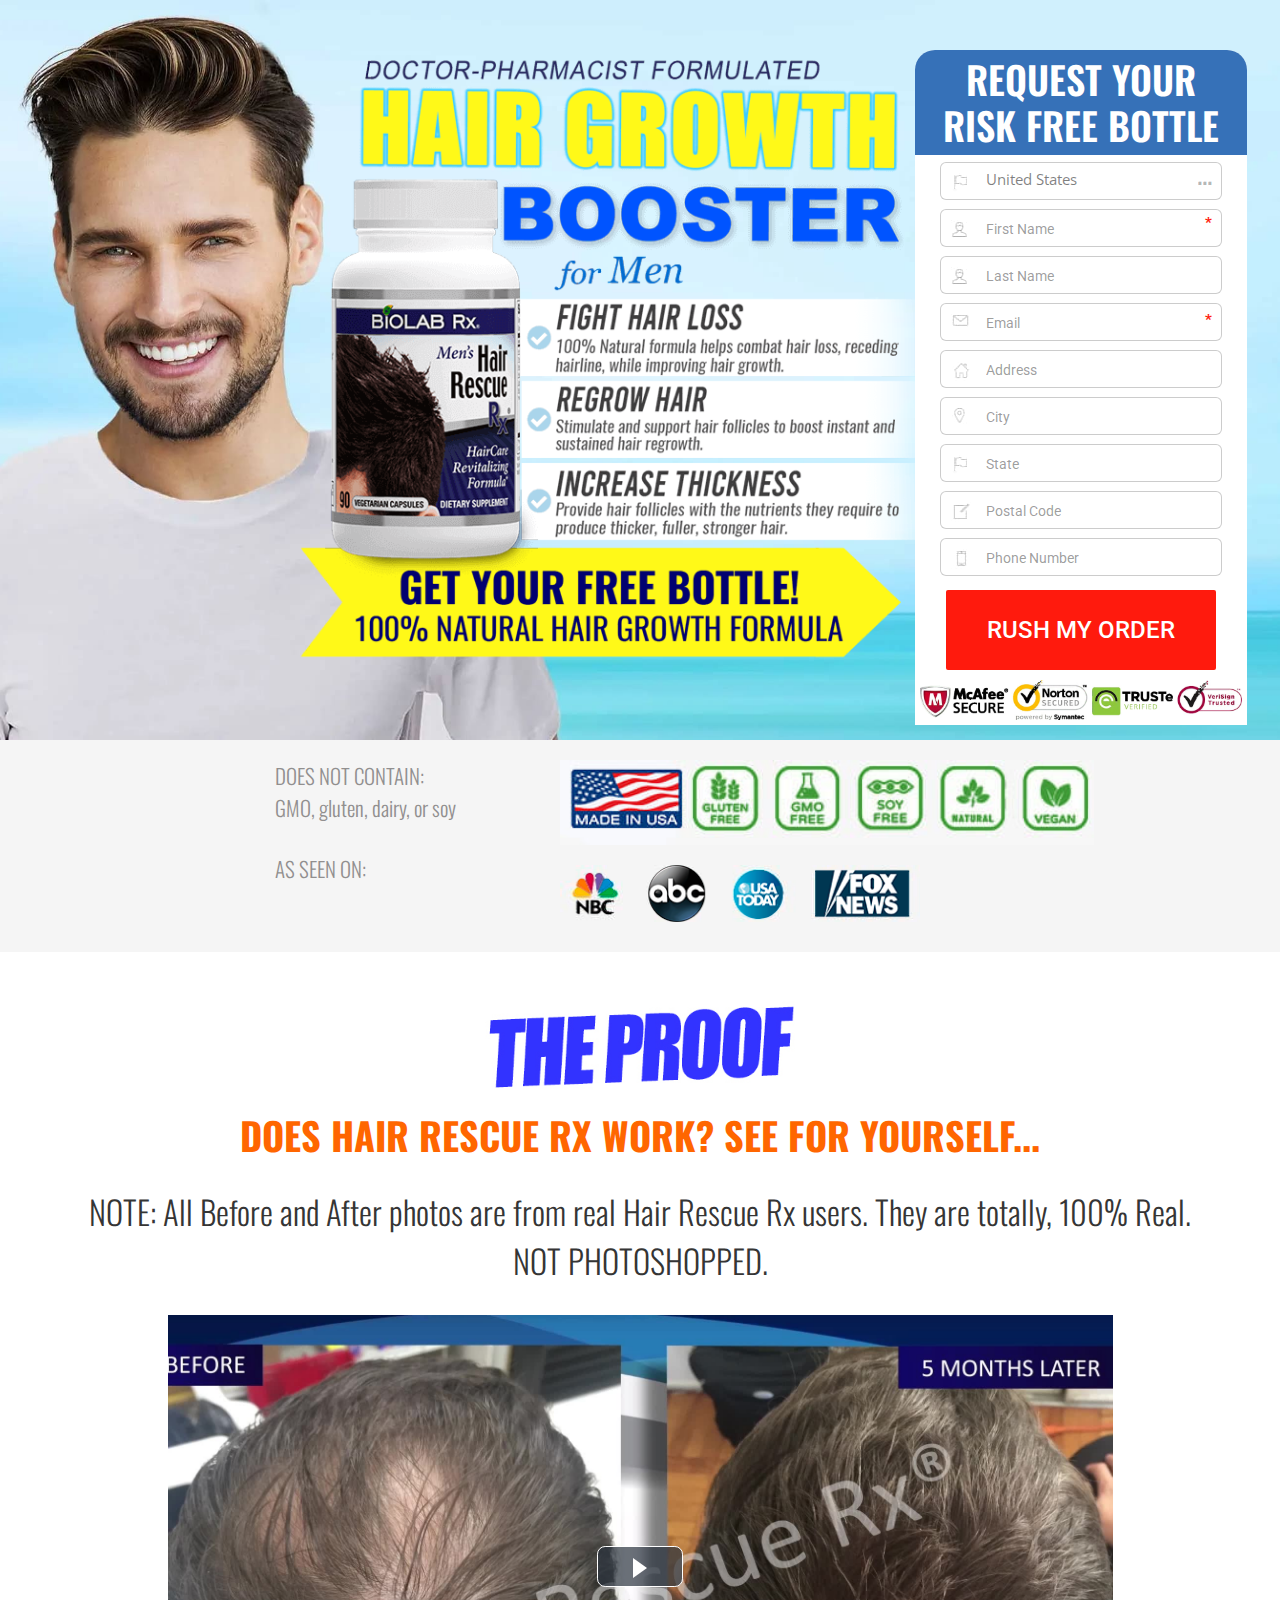
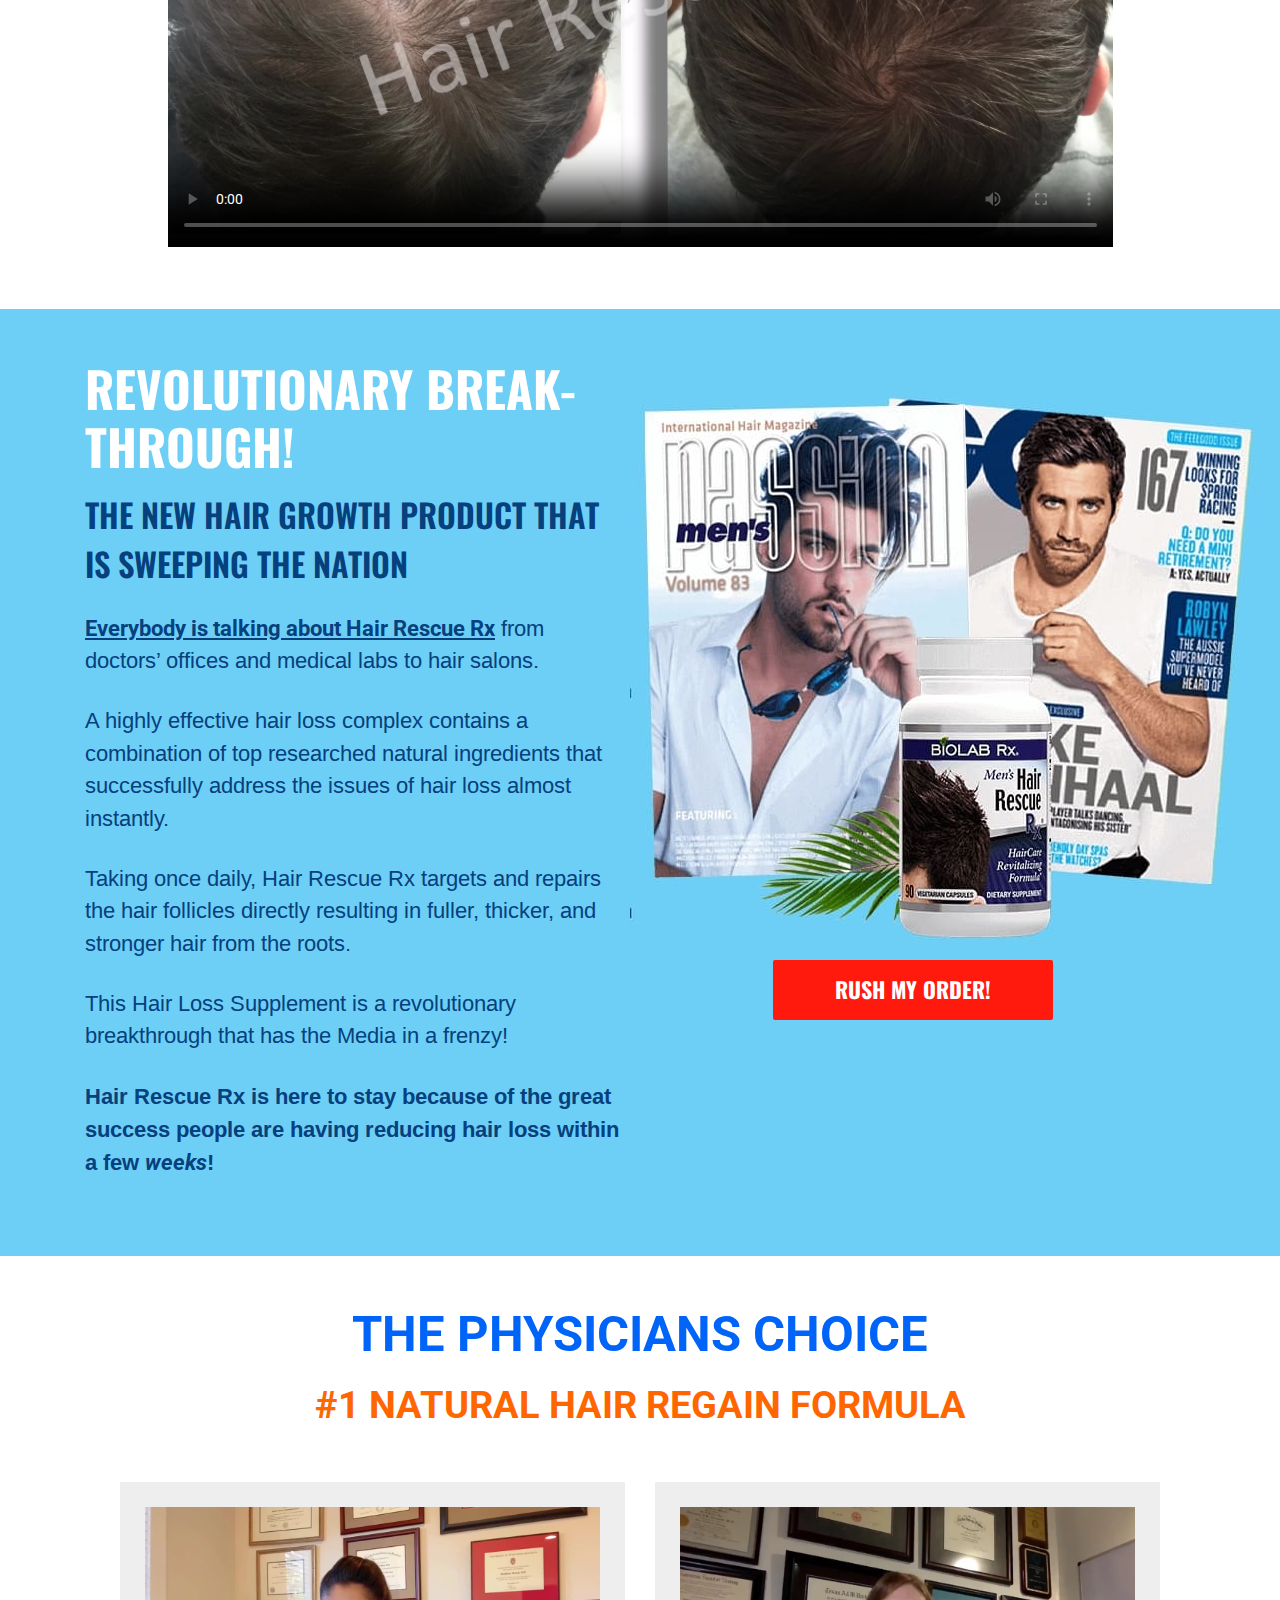
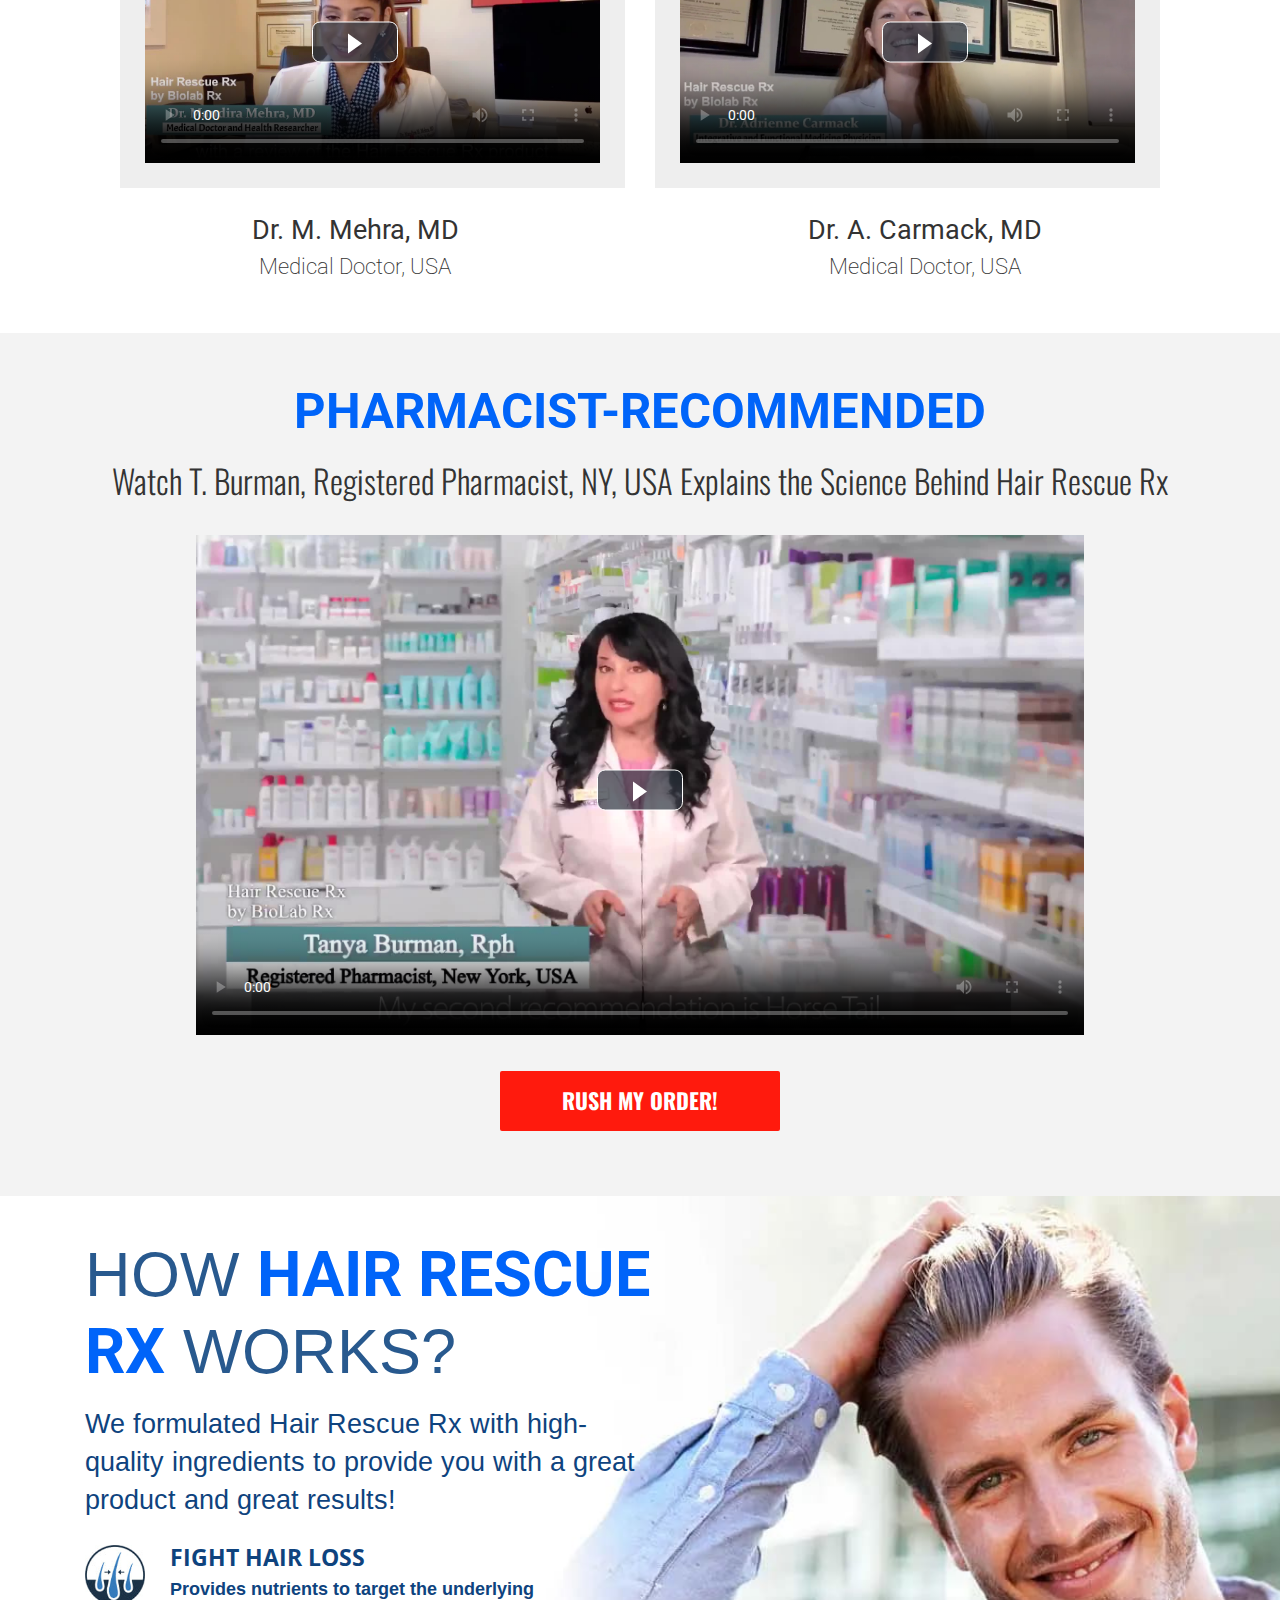
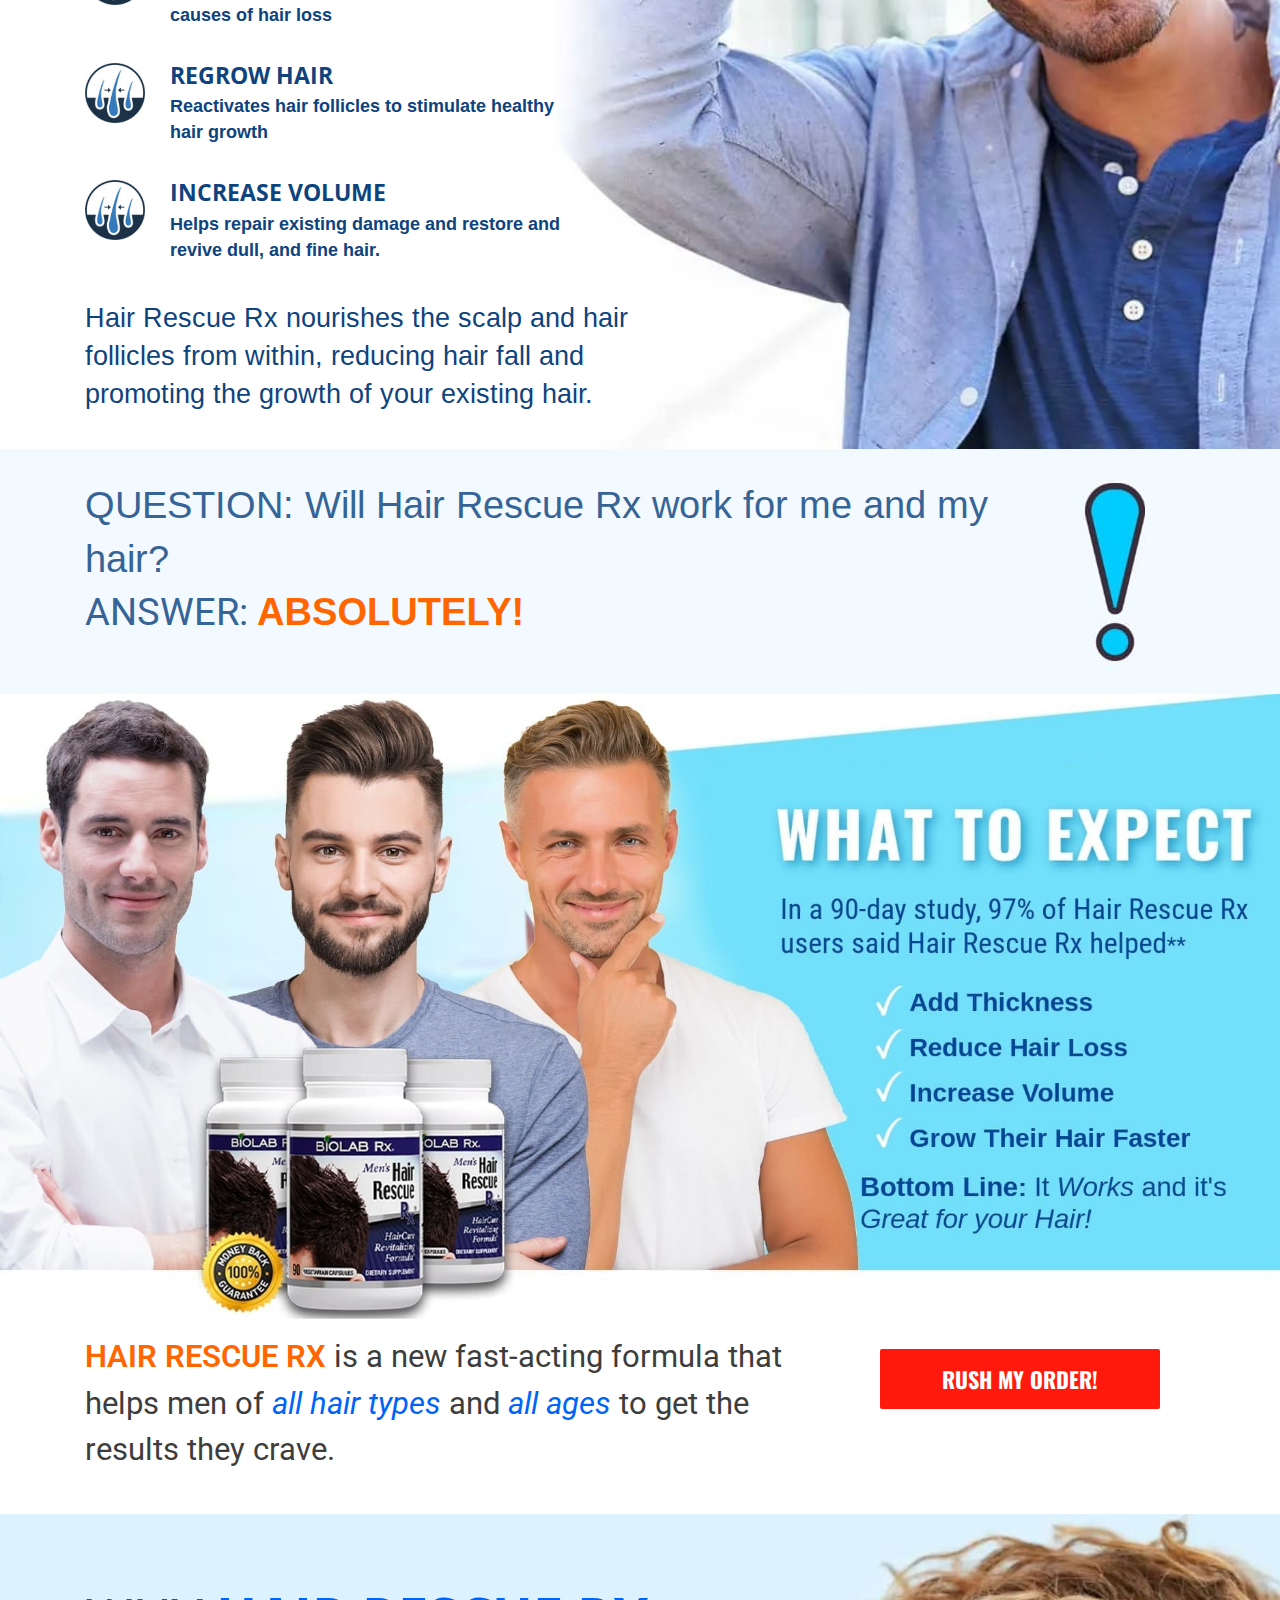
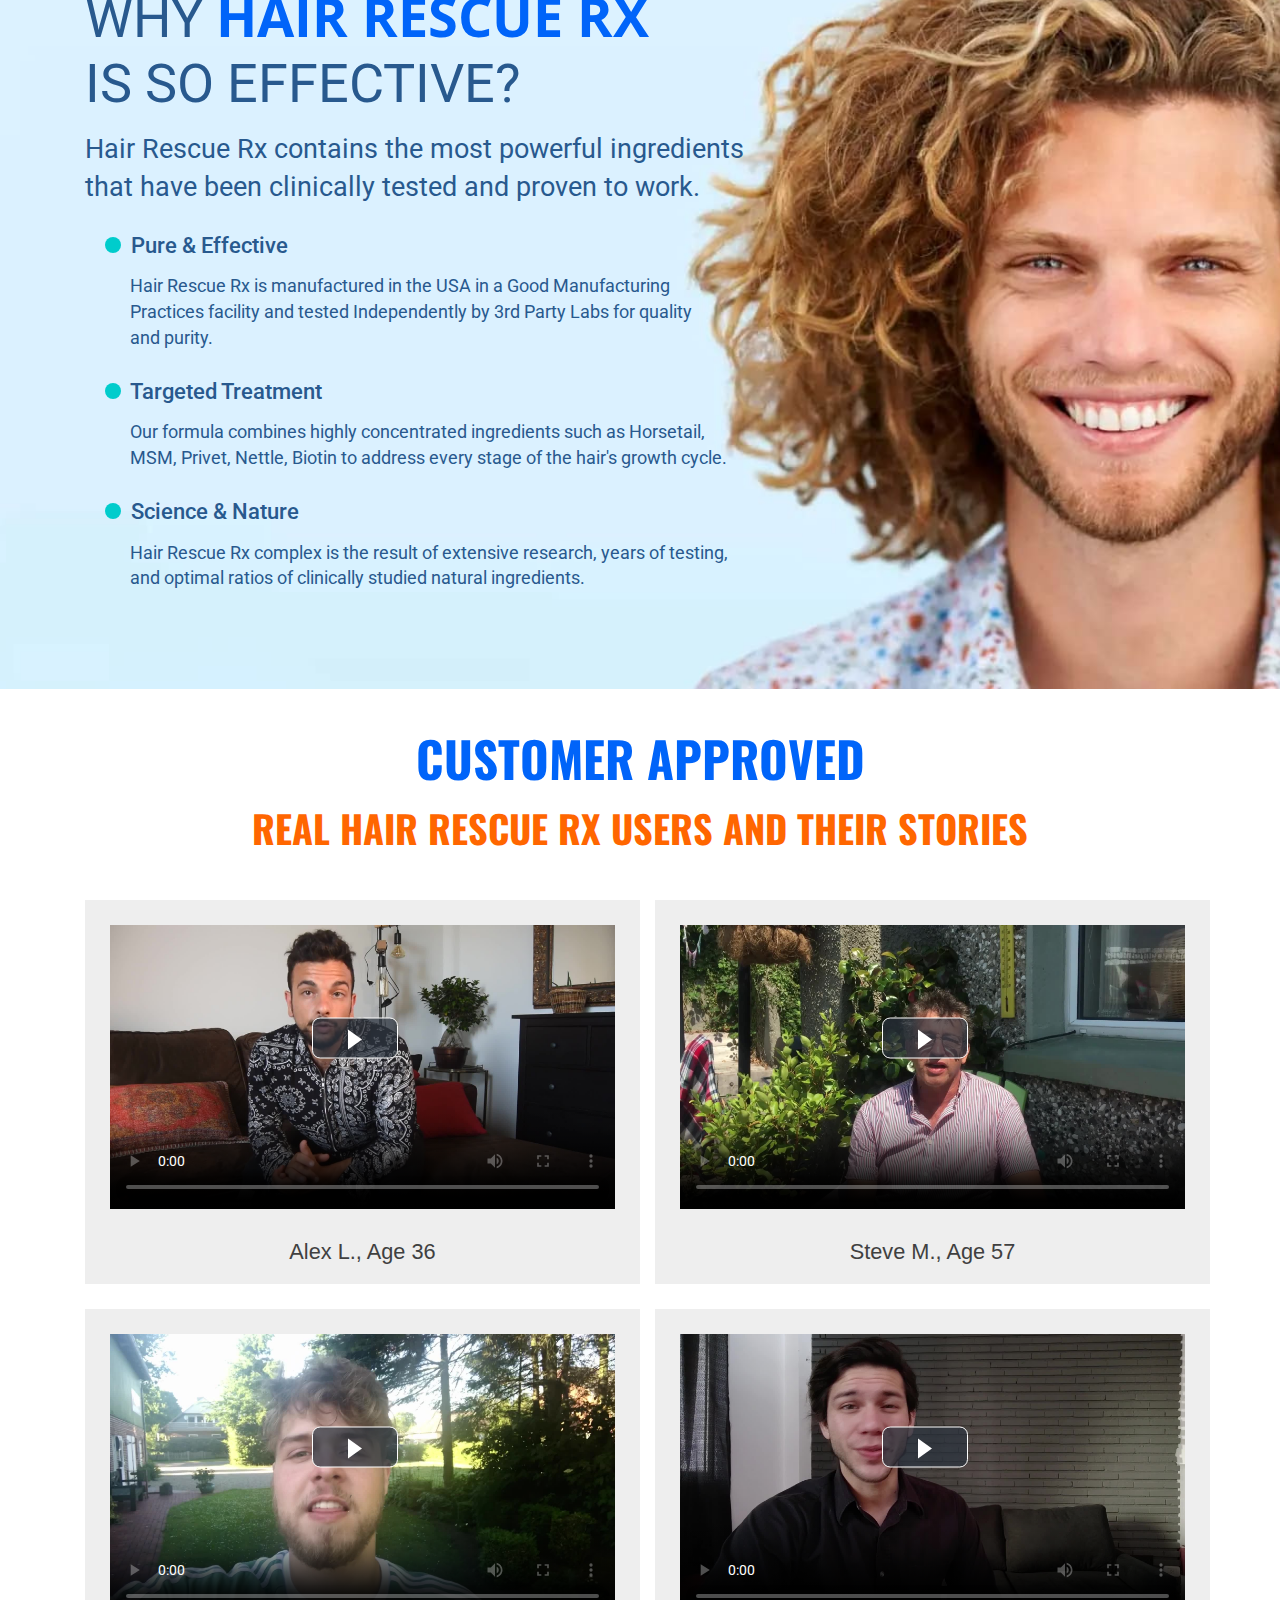
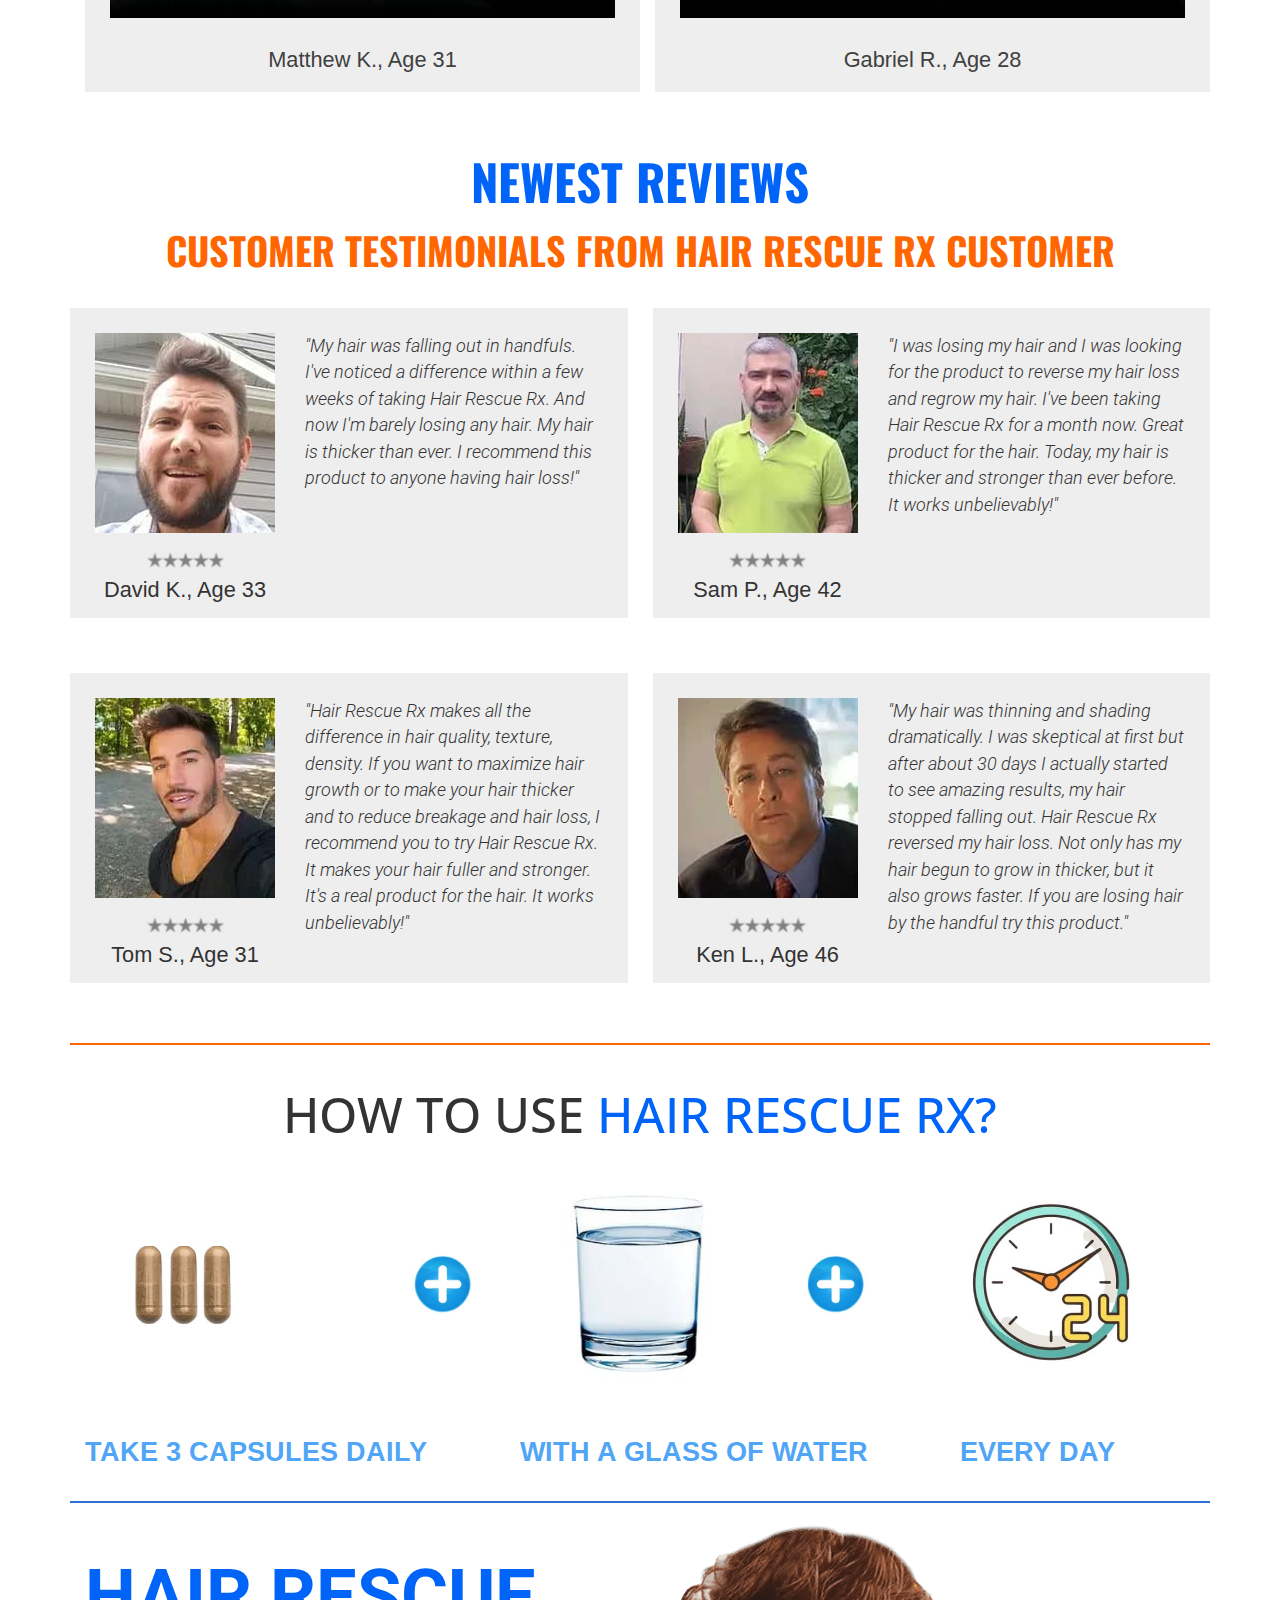
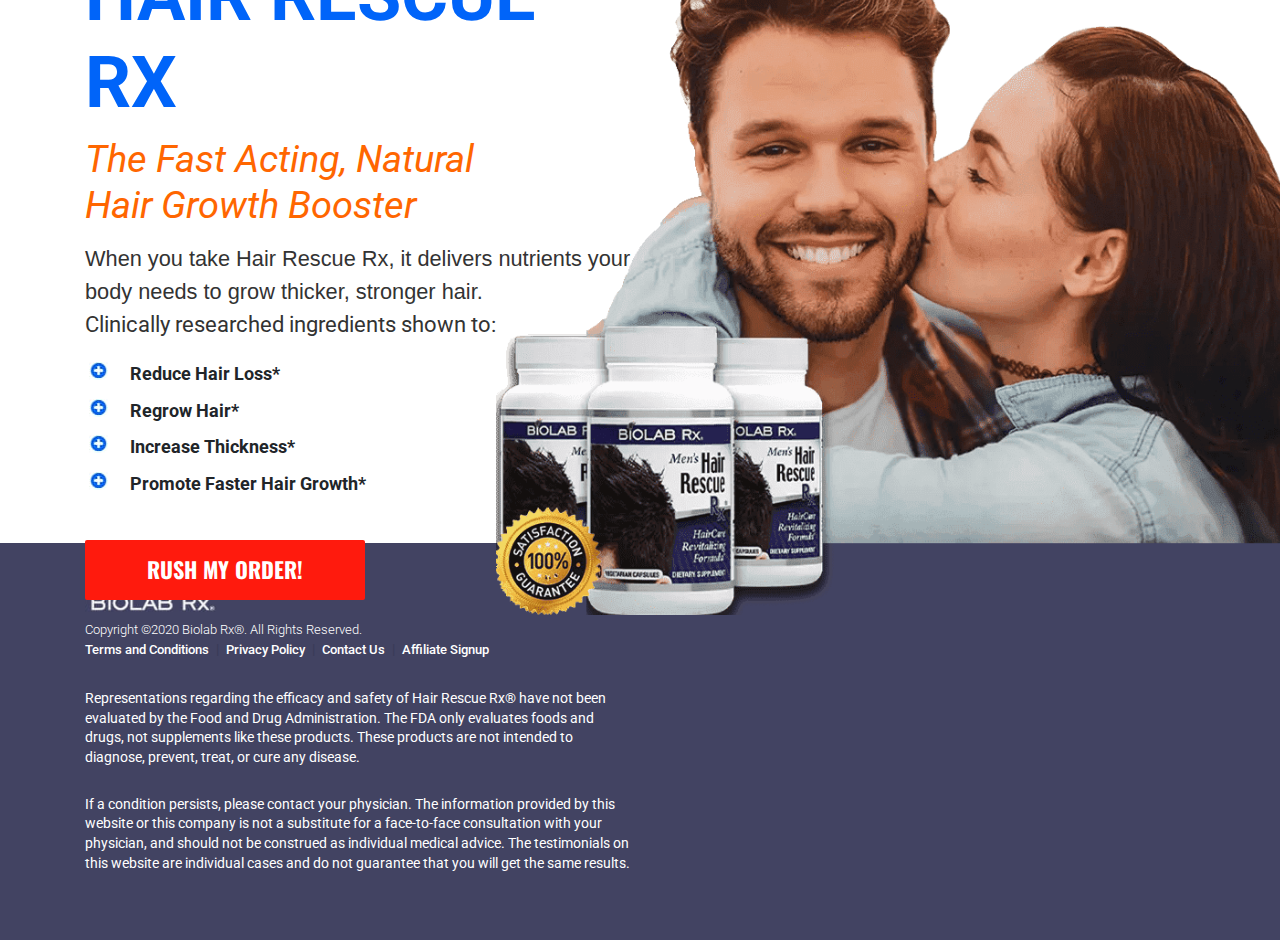
==== commit 344494f5: "Add files via upload" ====
--- a/index.html
+++ b/index.html
@@ -8,7 +8,7 @@
     <link rel="stylesheet" href="https://stackpath.bootstrapcdn.com/bootstrap/4.5.2/css/bootstrap.min.css">
     <link rel="stylesheet" href="css/style.css">
     <title>Hair Rescue Rx V7</title>
-    
+
 </head>
 
 <body>
@@ -48,8 +48,262 @@
                                 </div>
                                 <form action="packeges.html" class="main-form__inputs">
                                     <select class="form__country" name="country" tabindex="-98">
-                                        <option value="Country" selected disabled="">Country</option>
-                                       
+                                        
+                                            <option value="" class="disabled" disabled="">Country</option>
+                                            <option value="USA">United States</option>
+                                            <option value="CAN">Canada</option>
+                                            <option value="GBR">United Kingdom</option>
+                                            <option value="AUS">Australia</option>
+                                            <option value="AFG">Afghanistan</option>
+                                            <option value="ALA">Åland Islands</option>
+                                            <option value="ALB">Albania</option>
+                                            <option value="DZA">Algeria</option>
+                                            <option value="ASM">American Samoa</option>
+                                            <option value="AND">Andorra</option>
+                                            <option value="AGO">Angola</option>
+                                            <option value="AIA">Anguilla</option>
+                                            <option value="ATG">Antigua and Barbuda</option>
+                                            <option value="ARG">Argentina</option>
+                                            <option value="ARM">Armenia</option>
+                                            <option value="ABW">Aruba</option>
+                                            <option value="AUS">Australia</option>
+                                            <option value="AUT">Austria</option>
+                                            <option value="AZE">Azerbaijan</option>
+                                            <option value="BHS">Bahamas</option>
+                                            <option value="BHR">Bahrain</option>
+                                            <option value="BGD">Bangladesh</option>
+                                            <option value="BRB">Barbados</option>
+                                            <option value="BLR">Belarus</option>
+                                            <option value="BEL">Belgium</option>
+                                            <option value="BLZ">Belize</option>
+                                            <option value="BEN">Benin</option>
+                                            <option value="BMU">Bermuda</option>
+                                            <option value="BTN">Bhutan</option>
+                                            <option value="BOL">Bolivia</option>
+                                            <option value="BES">Bonaire, Sint Eustatius and Saba</option>
+                                            <option value="BIH">Bosnia and Herzegovina</option>
+                                            <option value="BWA">Botswana</option>
+                                            <option value="BVT">Bouvet Island</option>
+                                            <option value="BRA">Brazil</option>
+                                            <option value="IOT">British Indian Territory</option>
+                                            <option value="BRN">Brunei Darussalam</option>
+                                            <option value="BGR">Bulgaria</option>
+                                            <option value="BFA">Burkina Faso</option>
+                                            <option value="BDI">Burundi</option>
+                                            <option value="KHM">Cambodia</option>
+                                            <option value="CMR">Cameroon</option>
+                                            <option value="CAN">Canada</option>
+                                            <option value="CPV">Cape Verde</option>
+                                            <option value="CYM">Cayman Islands</option>
+                                            <option value="CAF">Central African Republic</option>
+                                            <option value="TCD">Chad</option>
+                                            <option value="CHL">Chile</option>
+                                            <option value="CHN">China</option>
+                                            <option value="CXR">Christmas Island</option>
+                                            <option value="CCK">Cocos (Keeling) Islands</option>
+                                            <option value="COL">Colombia</option>
+                                            <option value="COM">Comoros</option>
+                                            <option value="COG">Congo</option>
+                                            <option value="COD">Congo, Democratic Rep</option>
+                                            <option value="COK">Cook Islands</option>
+                                            <option value="CRI">Costa Rica</option>
+                                            <option value="CIV">Côte D'Ivoire</option>
+                                            <option value="HRV">Croatia</option>
+                                            <option value="CUB">Cuba</option>
+                                            <option value="CUW">Curaçao</option>
+                                            <option value="CYP">Cyprus</option>
+                                            <option value="CZE">Czech Republic</option>
+                                            <option value="DNK">Denmark</option>
+                                            <option value="DJI">Djibouti</option>
+                                            <option value="DMA">Dominica</option>
+                                            <option value="DOM">Dominican Republic</option>
+                                            <option value="ECU">Ecuador</option>
+                                            <option value="EGY">Egypt</option>
+                                            <option value="SLV">El Salvador</option>
+                                            <option value="GNQ">Equatorial Guinea</option>
+                                            <option value="ERI">Eritrea</option>
+                                            <option value="EST">Estonia</option>
+                                            <option value="ETH">Ethiopia</option>
+                                            <option value="FLK">Falkland Islands</option>
+                                            <option value="FRO">Faroe Islands</option>
+                                            <option value="FJI">Fiji</option>
+                                            <option value="FIN">Finland</option>
+                                            <option value="FRA">France</option>
+                                            <option value="GUF">French Guiana</option>
+                                            <option value="PYF">French Polynesia</option>
+                                            <option value="ATF">French Southern Territories</option>
+                                            <option value="GAB">Gabon</option>
+                                            <option value="GMB">Gambia</option>
+                                            <option value="GEO">Georgia</option>
+                                            <option value="DEU">Germany</option>
+                                            <option value="GHA">Ghana</option>
+                                            <option value="GIB">Gibraltar</option>
+                                            <option value="GRC">Greece</option>
+                                            <option value="GRL">Greenland</option>
+                                            <option value="GRD">Grenada</option>
+                                            <option value="GLP">Guadeloupe</option>
+                                            <option value="GUM">Guam</option>
+                                            <option value="GTM">Guatemala</option>
+                                            <option value="GGY">Guernsey</option>
+                                            <option value="GIN">Guinea</option>
+                                            <option value="GNB">Guinea-Bissau</option>
+                                            <option value="GUY">Guyana</option>
+                                            <option value="HTI">Haiti</option>
+                                            <option value="HMD">Heard and McDonald Islands</option>
+                                            <option value="VAT">Holy See</option>
+                                            <option value="HND">Honduras</option>
+                                            <option value="HKG">Hong Kong</option>
+                                            <option value="HUN">Hungary</option>
+                                            <option value="ISL">Iceland</option>
+                                            <option value="IND">India</option>
+                                            <option value="IDN">Indonesia</option>
+                                            <option value="IRN">Iran</option>
+                                            <option value="IRQ">Iraq</option>
+                                            <option value="IRL">Ireland</option>
+                                            <option value="IMN">Isle of Man</option>
+                                            <option value="ISR">Israel</option>
+                                            <option value="ITA">Italy</option>
+                                            <option value="JAM">Jamaica</option>
+                                            <option value="JPN">Japan</option>
+                                            <option value="JEY">Jersey</option>
+                                            <option value="JOR">Jordan</option>
+                                            <option value="KAZ">Kazakhstan</option>
+                                            <option value="KEN">Kenya</option>
+                                            <option value="KIR">Kiribati</option>
+                                            <option value="KWT">Kuwait</option>
+                                            <option value="KGZ">Kyrgyzstan</option>
+                                            <option value="LAO">Laos</option>
+                                            <option value="LVA">Latvia</option>
+                                            <option value="LBN">Lebanon</option>
+                                            <option value="LSO">Lesotho</option>
+                                            <option value="LBR">Liberia</option>
+                                            <option value="LBY">Libyan Arab Jamahiriya</option>
+                                            <option value="LIE">Liechtenstein</option>
+                                            <option value="LTU">Lithuania</option>
+                                            <option value="LUX">Luxembourg</option>
+                                            <option value="MAC">Macao</option>
+                                            <option value="MKD">Macedonia</option>
+                                            <option value="MDG">Madagascar</option>
+                                            <option value="MWI">Malawi</option>
+                                            <option value="MYS">Malaysia</option>
+                                            <option value="MDV">Maldives</option>
+                                            <option value="MLI">Mali</option>
+                                            <option value="MLT">Malta</option>
+                                            <option value="MHL">Marshall Islands</option>
+                                            <option value="MTQ">Martinique</option>
+                                            <option value="MRT">Mauritania</option>
+                                            <option value="MUS">Mauritius</option>
+                                            <option value="MYT">Mayotte</option>
+                                            <option value="MEX">Mexico</option>
+                                            <option value="FSM">Micronesia</option>
+                                            <option value="MDA">Moldova</option>
+                                            <option value="MCO">Monaco</option>
+                                            <option value="MNG">Mongolia</option>
+                                            <option value="MNE">Montenegro</option>
+                                            <option value="MSR">Montserrat</option>
+                                            <option value="MAR">Morocco</option>
+                                            <option value="MOZ">Mozambique</option>
+                                            <option value="MMR">Myanmar</option>
+                                            <option value="NAM">Namibia</option>
+                                            <option value="NRU">Nauru</option>
+                                            <option value="NPL">Nepal</option>
+                                            <option value="NLD">Netherlands</option>
+                                            <option value="ANT">Netherlands Antilles</option>
+                                            <option value="NCL">New Caledonia</option>
+                                            <option value="NZL">New Zealand</option>
+                                            <option value="NIC">Nicaragua</option>
+                                            <option value="NER">Niger</option>
+                                            <option value="NGA">Nigeria</option>
+                                            <option value="NIU">Niue</option>
+                                            <option value="NFK">Norfolk Island</option>
+                                            <option value="PRK">North Korea</option>
+                                            <option value="MNP">Northern Mariana Islands</option>
+                                            <option value="NOR">Norway</option>
+                                            <option value="OMN">Oman</option>
+                                            <option value="PAK">Pakistan</option>
+                                            <option value="PLW">Palau</option>
+                                            <option value="PSE">Palestinia</option>
+                                            <option value="PAN">Panama</option>
+                                            <option value="PNG">Papua New Guinea</option>
+                                            <option value="PRY">Paraguay</option>
+                                            <option value="PER">Peru</option>
+                                            <option value="PHL">Philippines</option>
+                                            <option value="PCN">Pitcairn</option>
+                                            <option value="POL">Poland</option>
+                                            <option value="PRT">Portugal</option>
+                                            <option value="PRI">Puerto Rico</option>
+                                            <option value="QAT">Qatar</option>
+                                            <option value="REU">Réunion</option>
+                                            <option value="ROU">Romania</option>
+                                            <option value="RUS">Russian Federation</option>
+                                            <option value="RWA">Rwanda</option>
+                                            <option value="BLM">Saint Barthélemy</option>
+                                            <option value="SHN">Saint Helena</option>
+                                            <option value="KNA">Saint Kitts And Nevis</option>
+                                            <option value="LCA">Saint Lucia</option>
+                                            <option value="MAF">Saint Martin</option>
+                                            <option value="SPM">Saint Pierre And Miquelon</option>
+                                            <option value="VCT">Saint Vincent</option>
+                                            <option value="WSM">Samoa</option>
+                                            <option value="SMR">San Marino</option>
+                                            <option value="STP">Sao Tome and Principe</option>
+                                            <option value="SAU">Saudi Arabia</option>
+                                            <option value="SEN">Senegal</option>
+                                            <option value="SRB">Serbia</option>
+                                            <option value="SYC">Seychelles</option>
+                                            <option value="SLE">Sierra Leone</option>
+                                            <option value="SGP">Singapore</option>
+                                            <option value="SXM">Sint Maarten</option>
+                                            <option value="SVK">Slovakia</option>
+                                            <option value="SVN">Slovenia</option>
+                                            <option value="SLB">Solomon Islands</option>
+                                            <option value="SOM">Somalia</option>
+                                            <option value="ZAF">South Africa</option>
+                                            <option value="SGS">South Georgia</option>
+                                            <option value="KOR">South Korea</option>
+                                            <option value="SSD">South Sudan</option>
+                                            <option value="ESP">Spain</option>
+                                            <option value="LKA">Sri Lanka</option>
+                                            <option value="SDN">Sudan</option>
+                                            <option value="SUR">Suriname</option>
+                                            <option value="SJM">Svalbard And Jan Mayen</option>
+                                            <option value="SWZ">Swaziland</option>
+                                            <option value="SWE">Sweden</option>
+                                            <option value="CHE">Switzerland</option>
+                                            <option value="SYR">Syrian Arab Republic</option>
+                                            <option value="TWN">Taiwan</option>
+                                            <option value="TJK">Tajikistan</option>
+                                            <option value="TZA">Tanzania</option>
+                                            <option value="THA">Thailand</option>
+                                            <option value="TLS">Timor-Leste</option>
+                                            <option value="TGO">Togo</option>
+                                            <option value="TKL">Tokelau</option>
+                                            <option value="TON">Tonga</option>
+                                            <option value="TTO">Trinidad and Tobago</option>
+                                            <option value="TUN">Tunisia</option>
+                                            <option value="TUR">Turkey</option>
+                                            <option value="TKM">Turkmenistan</option>
+                                            <option value="TCA">Turks and Caicos Islands</option>
+                                            <option value="TUV">Tuvalu</option>
+                                            <option value="UGA">Uganda</option>
+                                            <option value="UKR">Ukraine</option>
+                                            <option value="ARE">United Arab Emirates</option>
+                                            <option value="GBR">United Kingdom</option>
+                                            <option value="USA">United States</option>
+                                            <option value="URY">Uruguay</option>
+                                            <option value="UMI">US Minor Islands</option>
+                                            <option value="UZB">Uzbekistan</option>
+                                            <option value="VUT">Vanuatu</option>
+                                            <option value="VEN">Venezuela</option>
+                                            <option value="VNM">Vietnam</option>
+                                            <option value="VGB">Virgin Islands, British</option>
+                                            <option value="VIR">Virgin Islands, U.S.</option>
+                                            <option value="WLF">Wallis and Futuna</option>
+                                            <option value="ESH">Western Sahara</option>
+                                            <option value="YEM">Yemen</option>
+                                            <option value="ZMB">Zambia</option>
+                                            <option value="ZWE">Zimbabwe</option>
+                                        
                                     </select><span class="points">...</span>
                                     <input type="text" name="first-name" placeholder="First Name" required><span
                                         class="red-star">*</span>
@@ -159,7 +413,8 @@
                     <div class="col-lg-7 col-md-12 text-right">
                         <img class="magzine-men_fin" src="img/about-product/magzine-men_fin.jpg" alt="magzine-men_fin">
                         <div class="main-btn-wrap">
-                            <form action="#header"><button class="main-btn"><a href="#header">RUSH MY ORDER!</a></button></form>
+                            <form action="#header"><button class="main-btn"><a href="#header">RUSH MY
+                                        ORDER!</a></button></form>
                         </div>
                     </div>
                 </div>
@@ -223,7 +478,8 @@
                         </div>
 
                         <div class="main-btn-wrap">
-                            <form action="#header"><button class="main-btn"><a href="#header">RUSH MY ORDER!</a></button></form>
+                            <form action="#header"><button class="main-btn"><a href="#header">RUSH MY
+                                        ORDER!</a></button></form>
                         </div>
                     </div>
                 </div>
@@ -319,14 +575,14 @@
                     </li>
                     <li>
                         <img src="img/list-marker/checkmark-white.png " alt="checkmark-white" class="list-mark">
-                        <span>Increase Volume</span>                        ​
+                        <span>Increase Volume</span> ​
                     </li>
                     <li>
                         <img src="img/list-marker/checkmark-white.png " alt="checkmark-white" class="list-mark">
                         <span>Grow Their Hair Faster</span>
                     </li>
                 </ul>
-                <p><b><span>Bottom Line:</span> It Works and<br>  it's Great for your Hair!</b></p>
+                <p><b><span>Bottom Line:</span> It Works and<br> it's Great for your Hair!</b></p>
 
             </div>
             <img src="img/bg/3Guys.png" alt="3 GUYS" class="what-to-expect__bg-mob">
@@ -342,7 +598,8 @@
                     </div>
                     <div class="col-md-4">
                         <div class="main-btn-wrap">
-                            <form action="#header"><button class="main-btn"><a href="#header">RUSH MY ORDER!</a></button></form>
+                            <form action="#header"><button class="main-btn"><a href="#header">RUSH MY
+                                        ORDER!</a></button></form>
                         </div>
                     </div>
                 </div>
@@ -357,7 +614,8 @@
                             IS SO EFFECTIVE?
                         </h2>
                         <img class="about-efficiency__image" src="img/bg/bg3mb.jpg" alt="about efficiency">
-                        <img src="img/bg/HairManTabletWhyItsEffect-Curly.png" alt="about efficiency" class="for-tablet-image">
+                        <img src="img/bg/HairManTabletWhyItsEffect-Curly.png" alt="about efficiency"
+                            class="for-tablet-image">
                         <p class="about-efficiency__descr">
                             Hair Rescue Rx contains the most powerful ingredients <br>
                             that have been clinically tested and proven to work.
@@ -557,143 +815,145 @@
                     </div>
                 </div>
             </div>
-    
-    </section>
-    <section class="about-usage">
-        <img src="img/bg/HowToTakeItBanner.png" alt="How to Take" class="for-tablet-image">
-        <div class="container">
-            <div class="row">
-                <div class="col-lg-12 text-center">
-                    <h2 class="about-usage__title">
-                        HOW TO USE <span class="blue-text"><br>HAIR RESCUE RX?</span>
-                    </h2>
-                </div>
+
+        </section>
+        <section class="about-usage">
+            <img src="img/bg/HowToTakeItBanner.png" alt="How to Take" class="for-tablet-image">
+            <div class="container">
+                <div class="row">
+                    <div class="col-lg-12 text-center">
+                        <h2 class="about-usage__title">
+                            HOW TO USE <span class="blue-text"><br>HAIR RESCUE RX?</span>
+                        </h2>
+                    </div>
+                </div>
+            </div>
+            <div class="container">
+                <div class="row">
+                    <div class="col-lg-12 d-flex justify-content-around align-items-center">
+                        <img src="img/about-usage/capsules.jpg" alt="capsules" width="106px">
+                        <span></span>
+                        <img src="img/about-usage/plus.jpg" alt="plus" width="63px">
+                        <img src="img/about-usage/water.jpg" alt="water" width="153px">
+                        <img src="img/about-usage/plus.jpg" alt="plus" width="63px">
+
+                        <img src="img/about-usage/clock.jpg" alt="clock" width="194px">
+                    </div>
+                </div>
+                <div class="row">
+                    <div class="col-lg-12 col-sm-6 d-flex justify-content-between text-row">
+                        <span class="about-usage__text">
+                            TAKE 3 <br> CAPSULES <br>
+                            DAILY
+                        </span>
+
+                        <span class="about-usage__text">
+                            WITH A GLASS OF WATER
+                        </span>
+                        <span class="about-usage__text">
+                            EVERY DAY
+                        </span>
+                    </div>
+                </div>
+            </div>
+            <img src="img/bg/HowToUse.png" alt="How to use" class="bg-mob">
+        </section>
+        <section class="about-benefits">
+            <div class="container">
+                <div class="row">
+                    <div class="col-xl-7 col-lg-12">
+                        <div class="about-benefits__content">
+                            <h2 class="about-benefits__title blue-title">
+                                HAIR RESCUE RX
+                            </h2>
+                            <span class="about-benefits__subtitle orange-subtitle">
+                                <i class="subtitle"> The Fast Acting, Natural<br>
+                                    Hair Growth Booster</i>
+                                <span class="tablet">
+                                    REGROW YOUR OWN<br>
+                                    HAIR IN <i> JUST 90 DAYS!</i> </span>
+                            </span>
+                            <div class="about-benefits__text">
+                                When you take Hair Rescue Rx, it delivers nutrients your<br>
+                                body needs to grow thicker, stronger hair.
+                                <br><br>
+                                <span>
+                                    Clinically researched ingredients shown to:
+                                </span>
+
+                            </div>
+                            <ul class="about-benefits__list">
+                                <li><span> Reduce Hair Loss*</span>​</li>
+                                <li><span> Regrow Hair*​</span></li>
+                                <li><span> Increase Thickness*​</span></li>
+                                <li><span> Promote Faster Hair Growth*</span></li>
+                            </ul>
+                            <div class="main-btn-wrap">
+                                <form action="#header"><button class="main-btn"><a href="#header">RUSH MY
+                                            ORDER!</a></button></form>
+                            </div>
+                        </div>
+                    </div>
+                </div>
+                <div class="about-benefits__image">
+                    <img src="img/bg/bg4mb.jpg" alt="">
+                </div>
+            </div>
+        </section>
+
+        <!--wrapper for a modal window-->
+        <div class="modal-wrap">
+            <!--cross for closing the modal window-->
+            <div class="close tr">X</div>
+            <!--modal window-->
+            <div class="modal">
+                <!--the content of the modal window that is dynamically generated using js (file script.js) -->
             </div>
         </div>
-        <div class="container">
-            <div class="row">
-                <div class="col-lg-12 d-flex justify-content-around align-items-center">
-                    <img src="img/about-usage/capsules.jpg" alt="capsules" width="106px">
-                    <span></span>
-                    <img src="img/about-usage/plus.jpg" alt="plus" width="63px">
-                    <img src="img/about-usage/water.jpg" alt="water" width="153px">
-                    <img src="img/about-usage/plus.jpg" alt="plus" width="63px">
-
-                    <img src="img/about-usage/clock.jpg" alt="clock" width="194px">
-                </div>
-            </div>
-            <div class="row">
-                <div class="col-lg-12 col-sm-6 d-flex justify-content-between text-row">
-                    <span class="about-usage__text">
-                        TAKE 3 <br> CAPSULES <br>
-                        DAILY
-                    </span>
-
-                    <span class="about-usage__text">
-                        WITH A GLASS OF WATER
-                    </span>
-                    <span class="about-usage__text">
-                        EVERY DAY
-                    </span>
-                </div>
-            </div>
+
+        <div class="link-block container">
+
+            <ul class="footer-link-wrap">
+                <li class="footer-link">Terms and Conditions</li>
+                <span>|</span>
+                <li class="footer-link">Privacy Policy</li>
+                <span>|</span>
+                <li class="footer-link">Contact Us</li>
+                <span>|</span>
+                <li><a href="#">Affiliate Signup</a></li>
+            </ul>
         </div>
-        <img src="img/bg/HowToUse.png" alt="How to use" class="bg-mob">
-    </section>
-    <section class="about-benefits">
-        <div class="container">
-            <div class="row">
-                <div class="col-xl-7 col-lg-12">
-                    <div class="about-benefits__content">
-                        <h2 class="about-benefits__title blue-title">
-                            HAIR RESCUE RX
-                        </h2>
-                        <span class="about-benefits__subtitle orange-subtitle">
-                            <i class="subtitle"> The Fast Acting, Natural<br>
-                                Hair Growth Booster</i>
-                            <span class="tablet">
-                                REGROW YOUR OWN<br>
-                                HAIR IN <i> JUST 90 DAYS!</i> </span>
-                        </span>
-                        <div class="about-benefits__text">
-                            When you take Hair Rescue Rx, it delivers nutrients your<br>
-                            body needs to grow thicker, stronger hair.
-                            <br><br>
-                            <span>
-                                Clinically researched ingredients shown to:
-                            </span>
-
-                        </div>
-                        <ul class="about-benefits__list">
-                            <li><span> Reduce Hair Loss*</span>​</li>
-                            <li><span> Regrow Hair*​</span></li>
-                            <li><span> Increase Thickness*​</span></li>
-                            <li><span> Promote Faster Hair Growth*</span></li>
-                        </ul>
-                        <div class="main-btn-wrap">
-                            <form action="#header"><button class="main-btn"><a href="#header">RUSH MY ORDER!</a></button></form>
-                        </div>
-                    </div>
-                </div>
-            </div>
-            <div class="about-benefits__image">
-                <img src="img/bg/bg4mb.jpg" alt="">
-            </div>
-        </div>
-    </section>
-
-<!--wrapper for a modal window-->
-    <div class="modal-wrap">
-        <!--cross for closing the modal window-->
-        <div class="close tr">X</div>
-        <!--modal window-->
-        <div class="modal">
-            <!--the content of the modal window that is dynamically generated using js (file script.js) -->
-        </div>
-    </div>
-
-    <div class="link-block container">
-
-        <ul class="footer-link-wrap">
-            <li class="footer-link">Terms and Conditions</li>
-            <span>|</span>
-            <li class="footer-link">Privacy Policy</li>
-            <span>|</span>
-            <li class="footer-link">Contact Us</li>
-            <span>|</span>
-            <li><a href="#">Affiliate Signup</a></li>
-        </ul>
-    </div>
-
-    <footer class="footer">
-        <div class="container">
-            <div class="row">
-                <div class="col-lg-12">
-                    <img src="img/footer/logo_white.jpg" alt="logo_white">
-                    <p class="copyright">
-                        Copyright ©2020 Biolab Rx®. All Rights Reserved.
-                    </p>
-
-                    <p>
-                        Representations regarding the efficacy and safety of Hair Rescue Rx® have not been evaluated
-                        by
-                        the Food and Drug Administration. The FDA only evaluates foods and drugs, not supplements
-                        like
-                        these products. These products are not intended to diagnose, prevent, treat, or cure any
-                        disease.
-                    </p>
-                    <p>
-                        If a condition persists, please contact your physician. The information provided by this
-                        website
-                        or this company is not a substitute for a face-to-face consultation with your physician, and
-                        should not be construed as individual medical advice. The testimonials on this website are
-                        individual cases and do not guarantee that you will get the same results.
-                    </p>
-                </div>
-            </div>
-        </div>
-    </footer>
+
+        <footer class="footer">
+            <div class="container">
+                <div class="row">
+                    <div class="col-lg-12">
+                        <img src="img/footer/logo_white.jpg" alt="logo_white">
+                        <p class="copyright">
+                            Copyright ©2020 Biolab Rx®. All Rights Reserved.
+                        </p>
+
+                        <p>
+                            Representations regarding the efficacy and safety of Hair Rescue Rx® have not been evaluated
+                            by
+                            the Food and Drug Administration. The FDA only evaluates foods and drugs, not supplements
+                            like
+                            these products. These products are not intended to diagnose, prevent, treat, or cure any
+                            disease.
+                        </p>
+                        <p>
+                            If a condition persists, please contact your physician. The information provided by this
+                            website
+                            or this company is not a substitute for a face-to-face consultation with your physician, and
+                            should not be construed as individual medical advice. The testimonials on this website are
+                            individual cases and do not guarantee that you will get the same results.
+                        </p>
+                    </div>
+                </div>
+            </div>
+        </footer>
     </div>
     <script type="text/javascript" src="js/main.js"></script>
     <script src="js/script.js"></script>
+
 </html>--- a/css/style.css
+++ b/css/style.css
@@ -2085,9 +2085,10 @@
   .h-bottom__text {
     display: none;
   }
-  .h-bottom .image-row-top {
-    width: 478px;
+  .h-bottom .image-row-top img {
+    width: 90%;
     margin: 0 auto;
+    display: block;
   }
   .h-bottom .image-row-bottom {
     display: none;
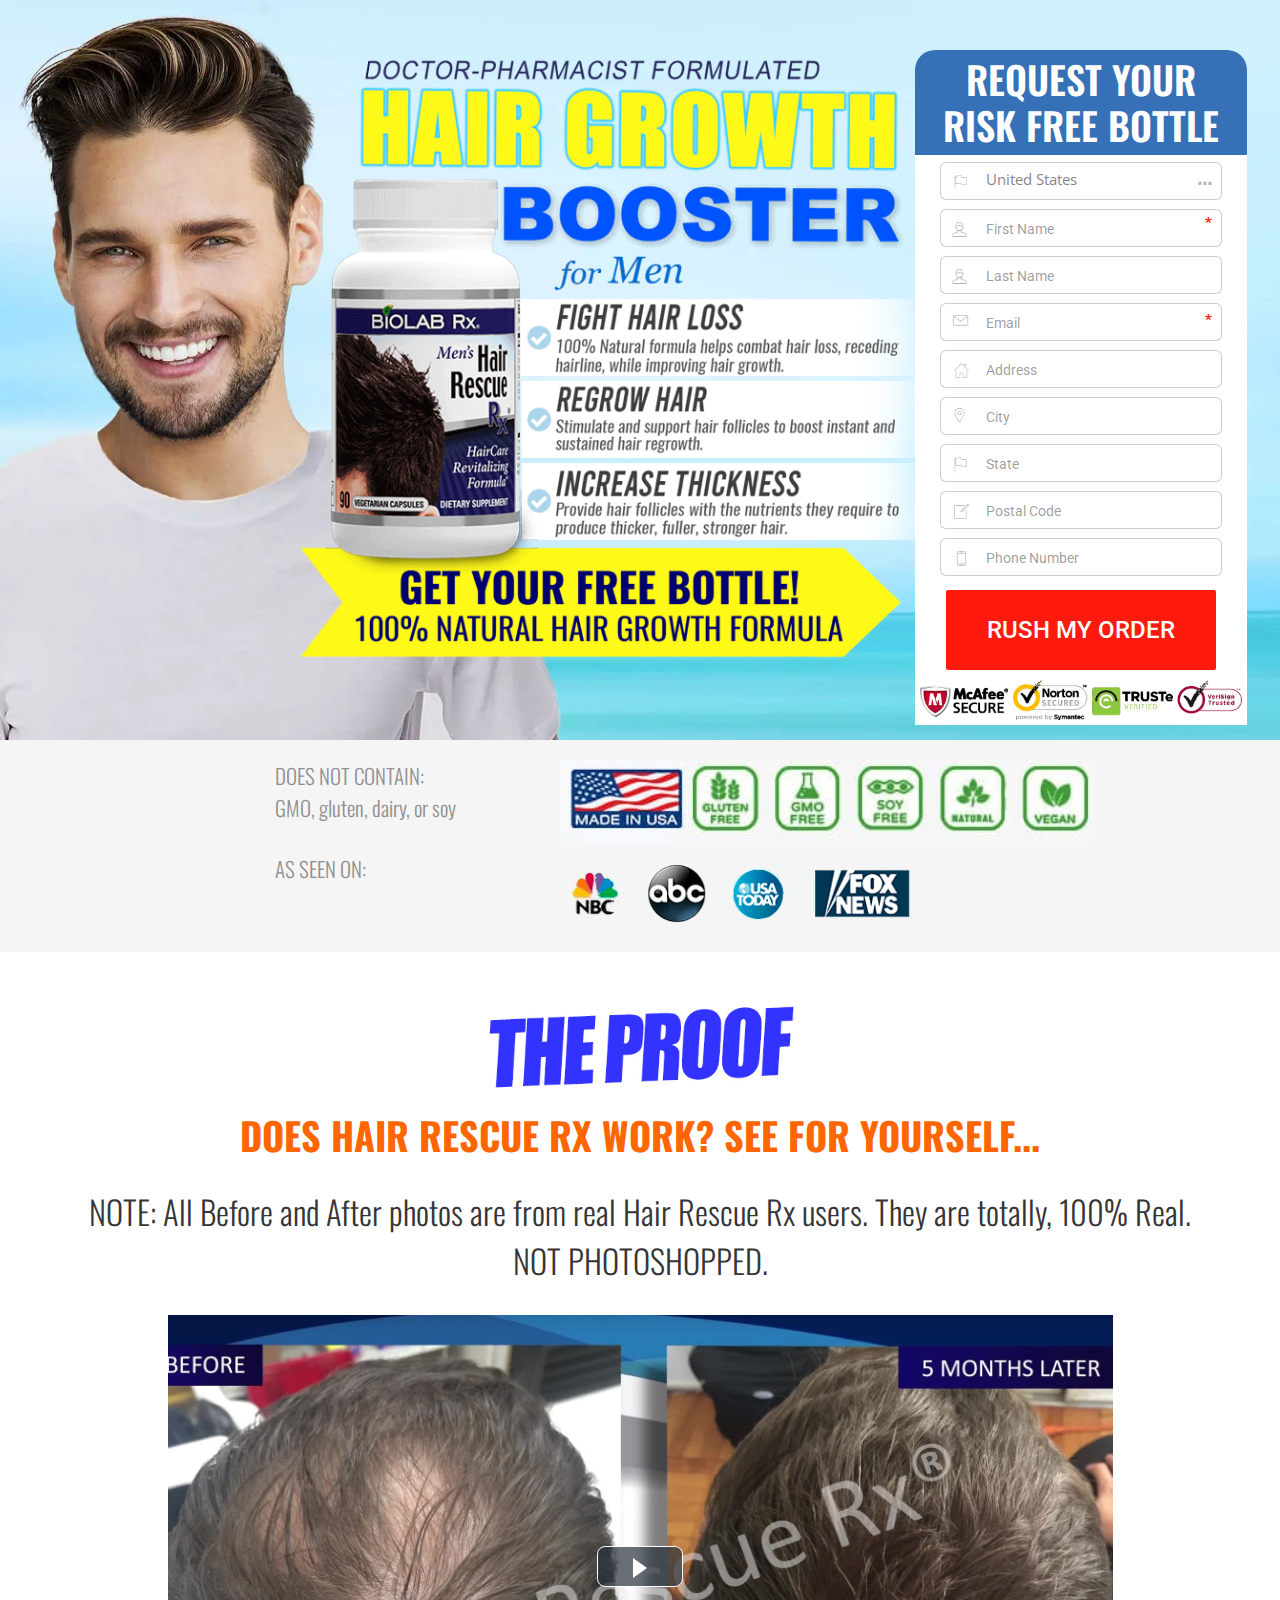
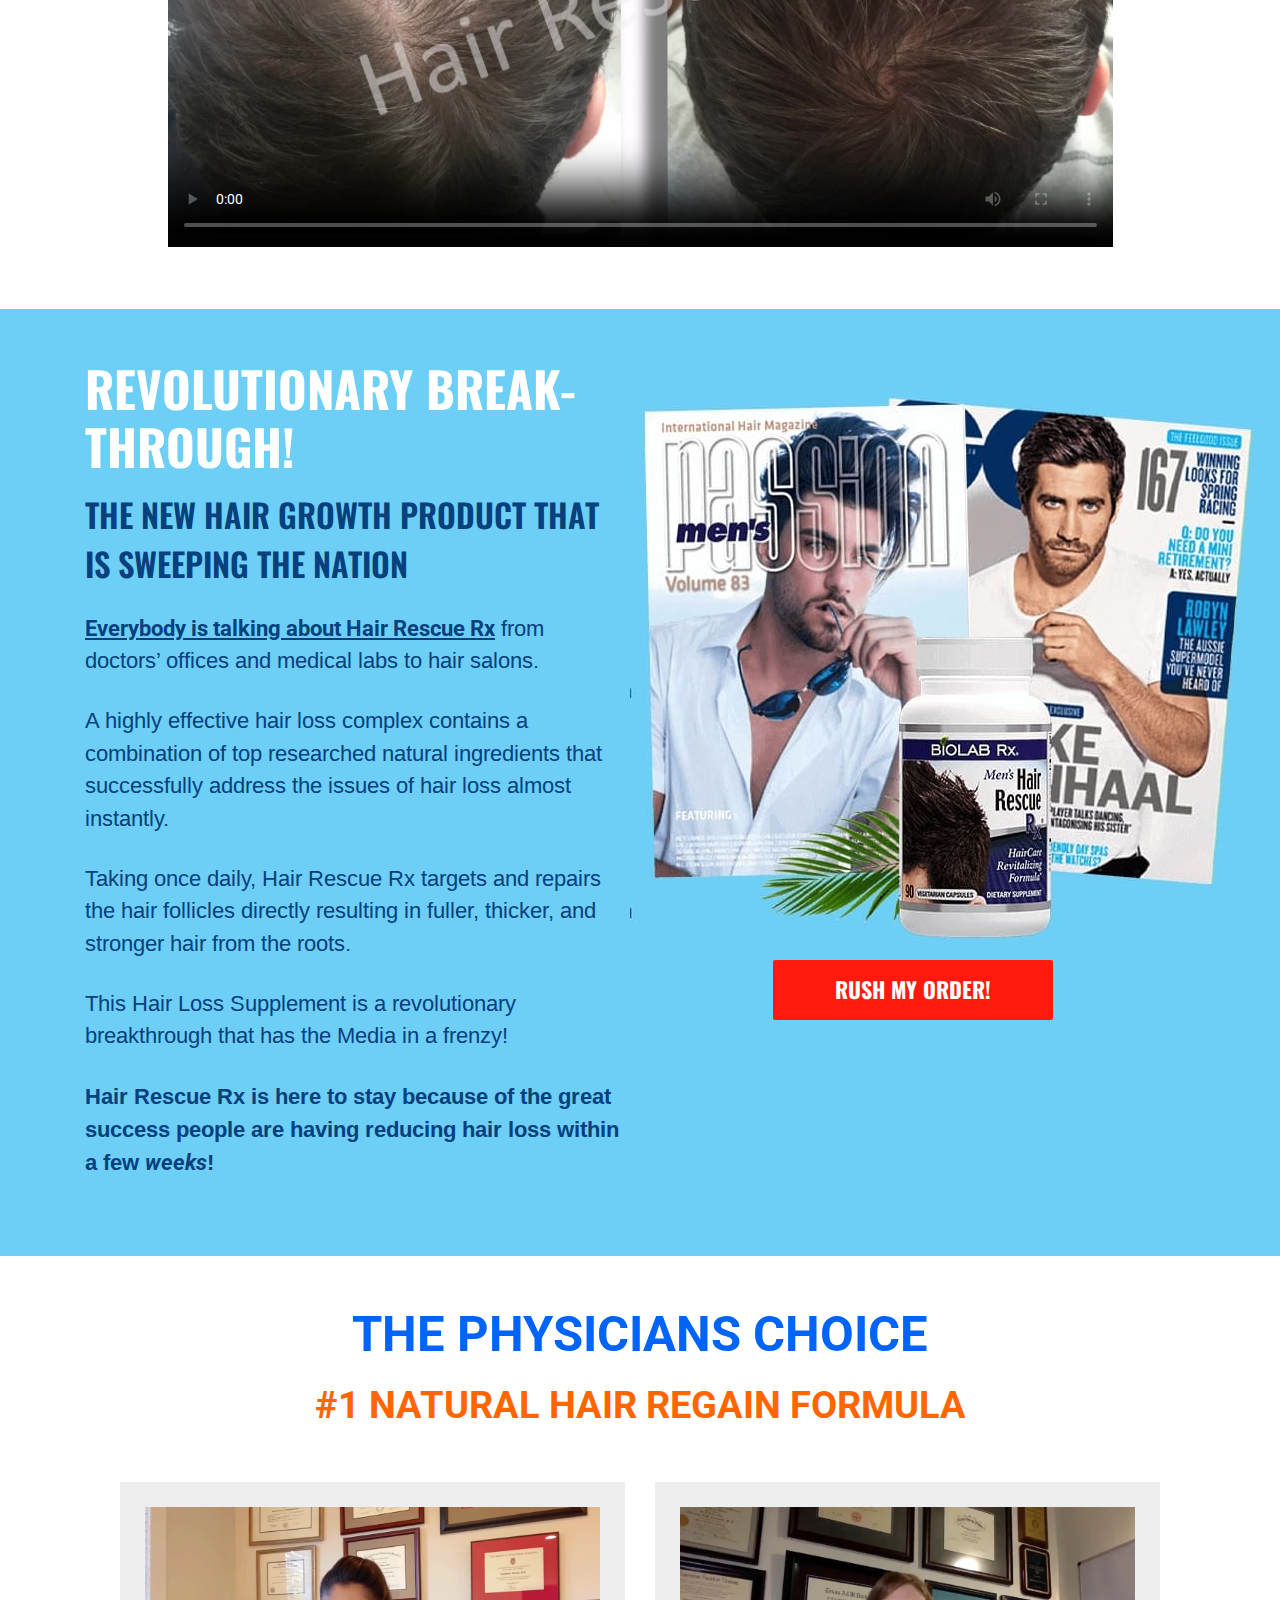
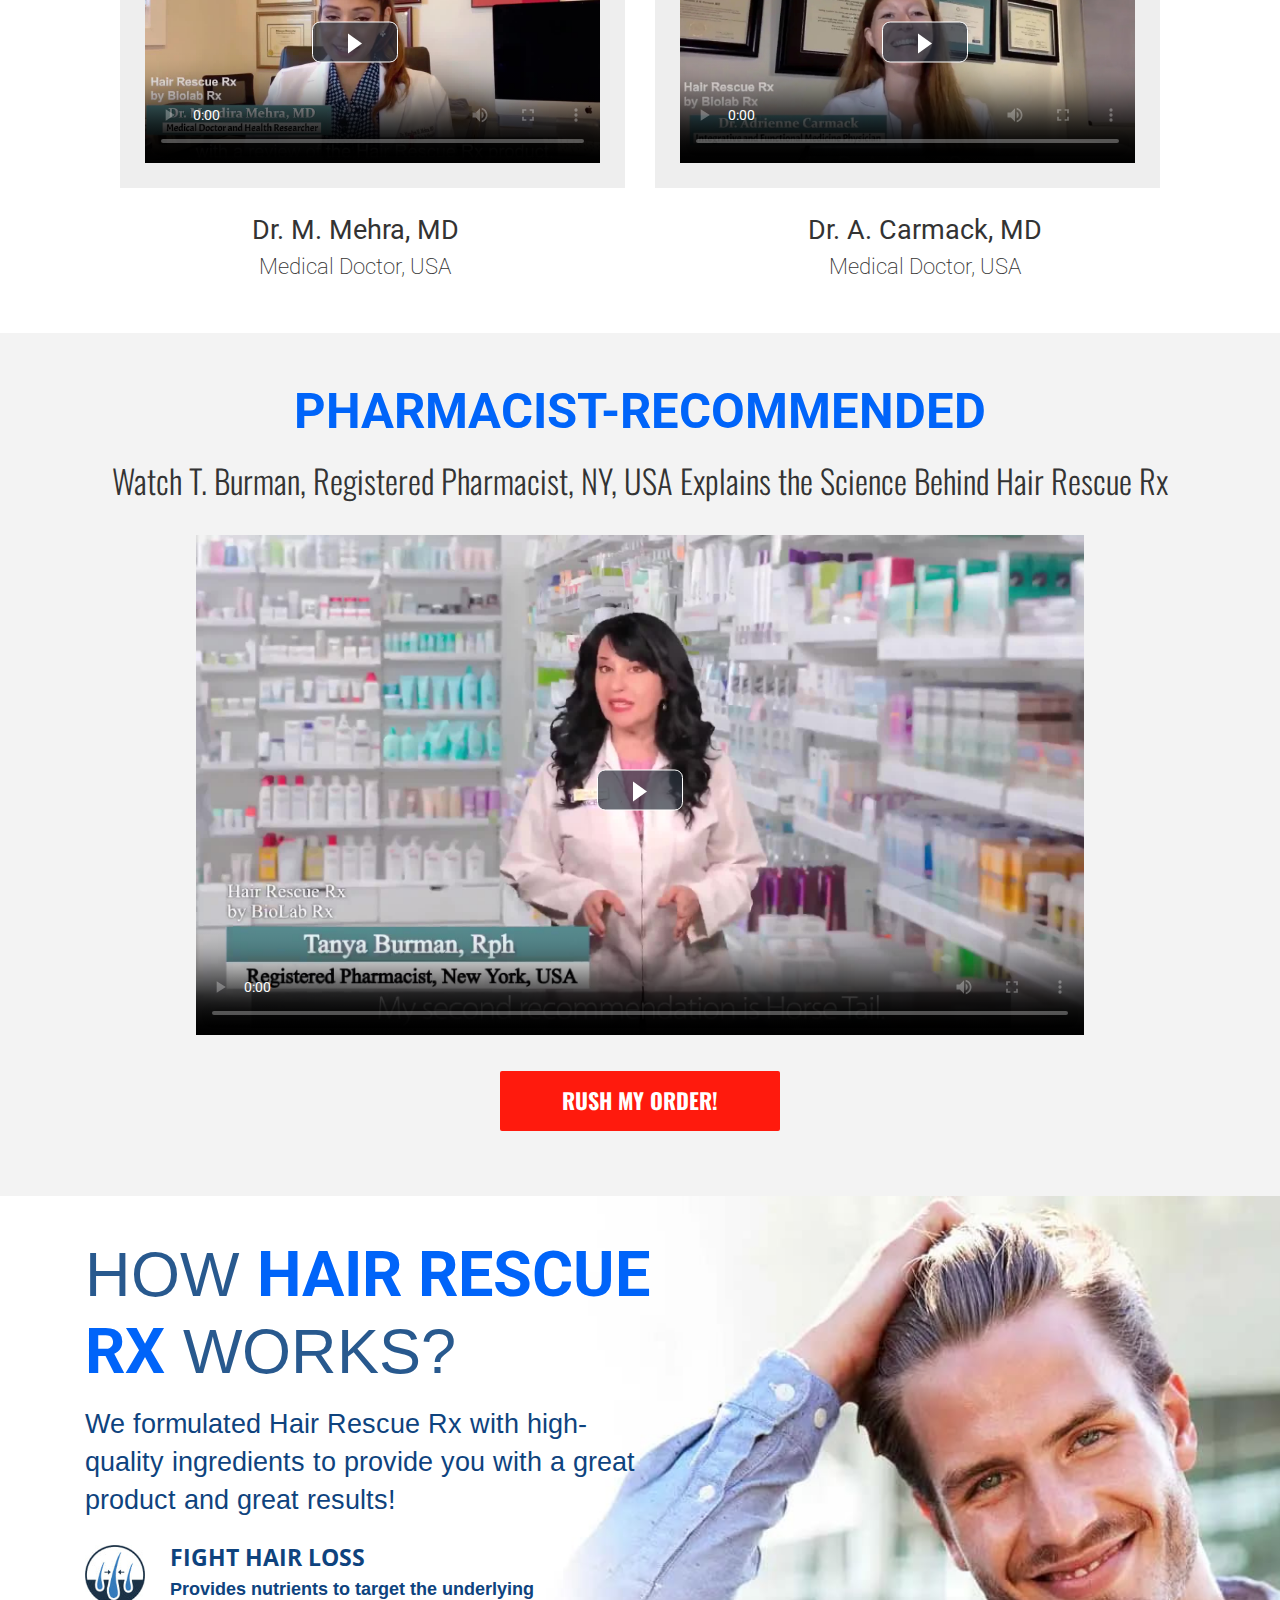
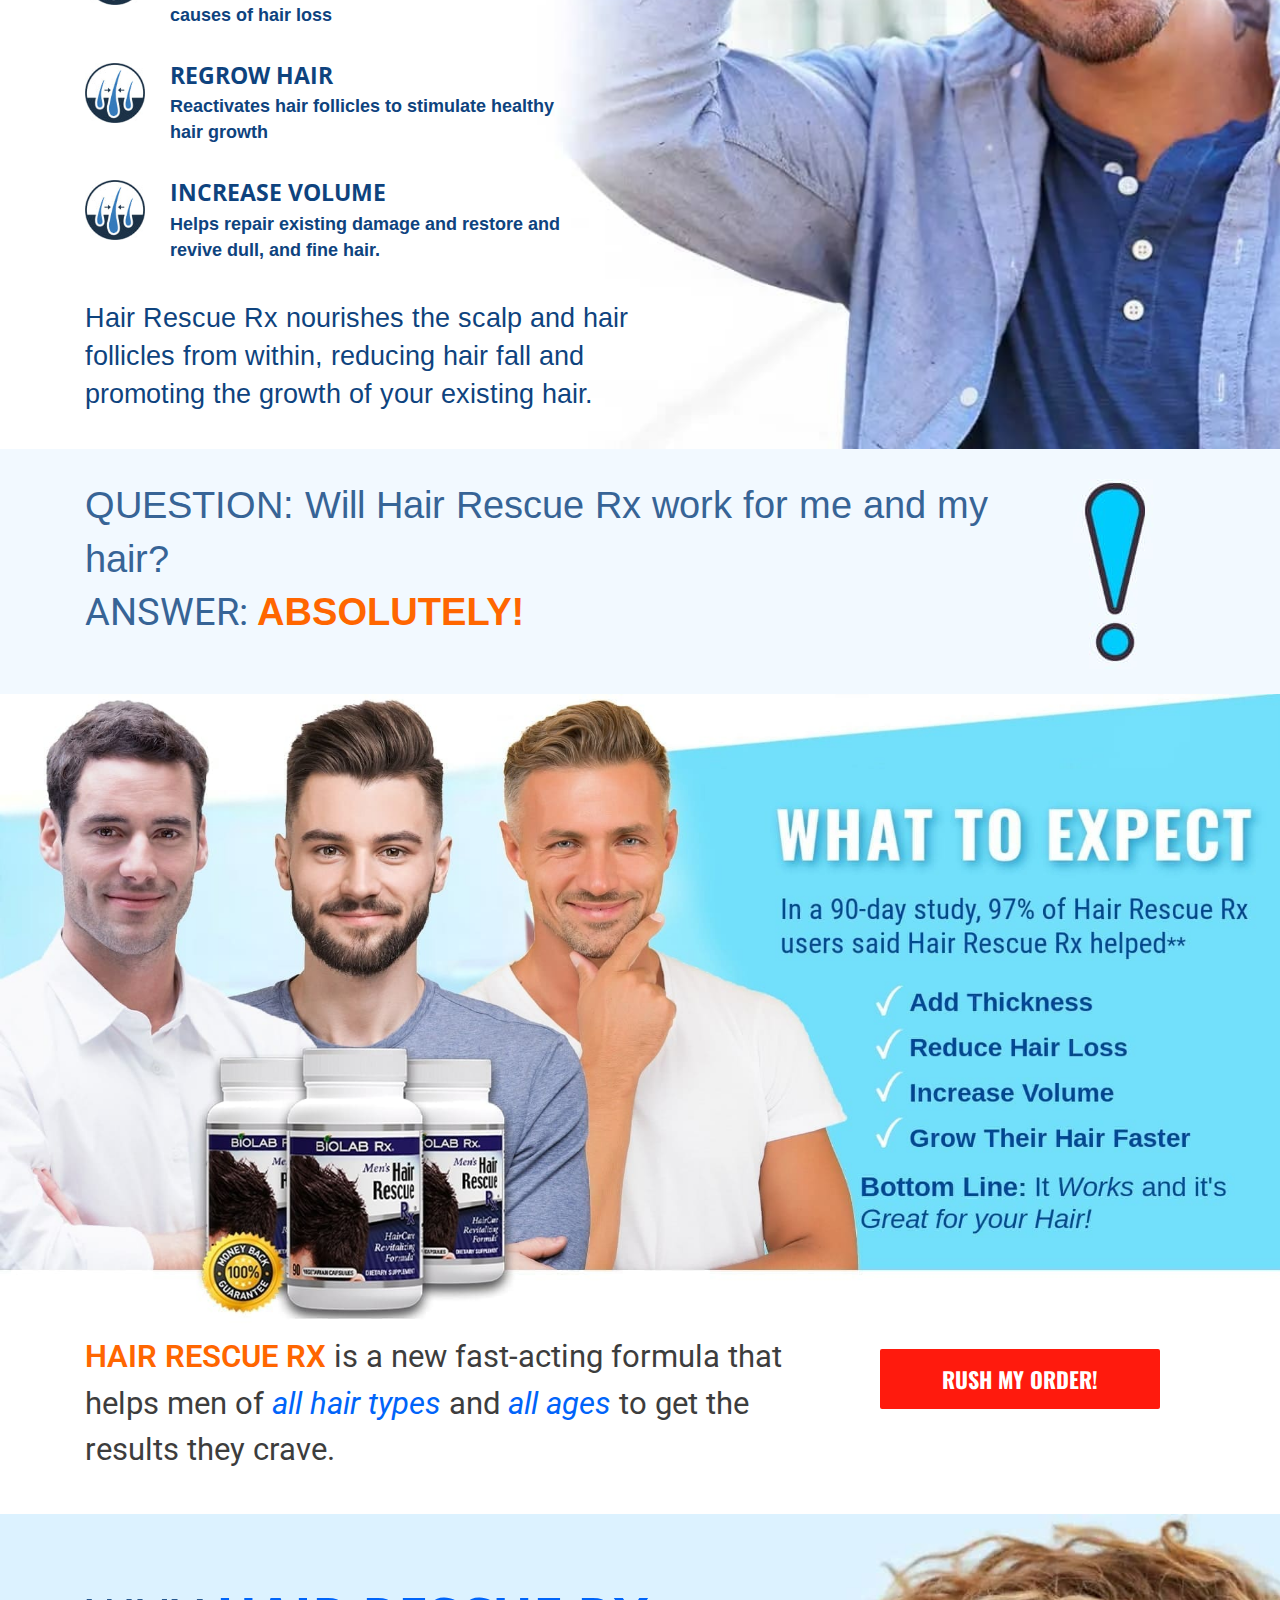
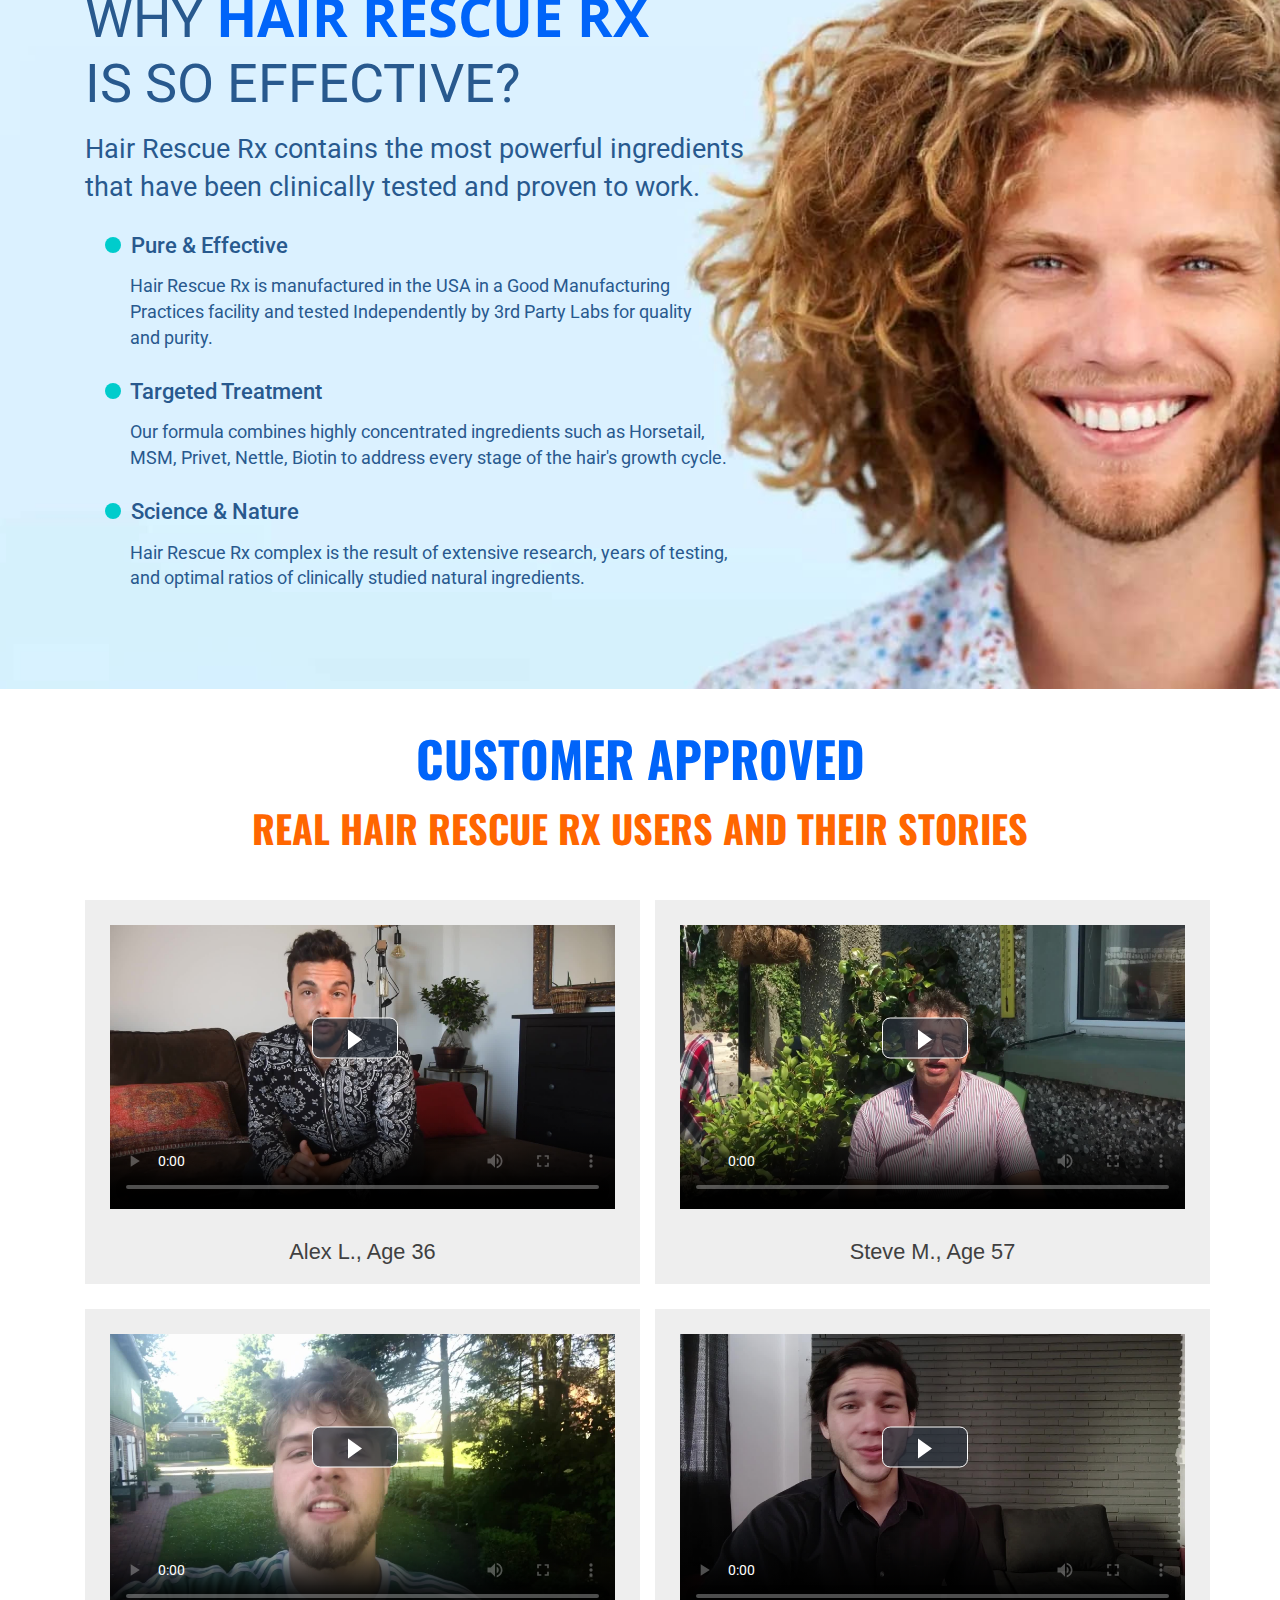
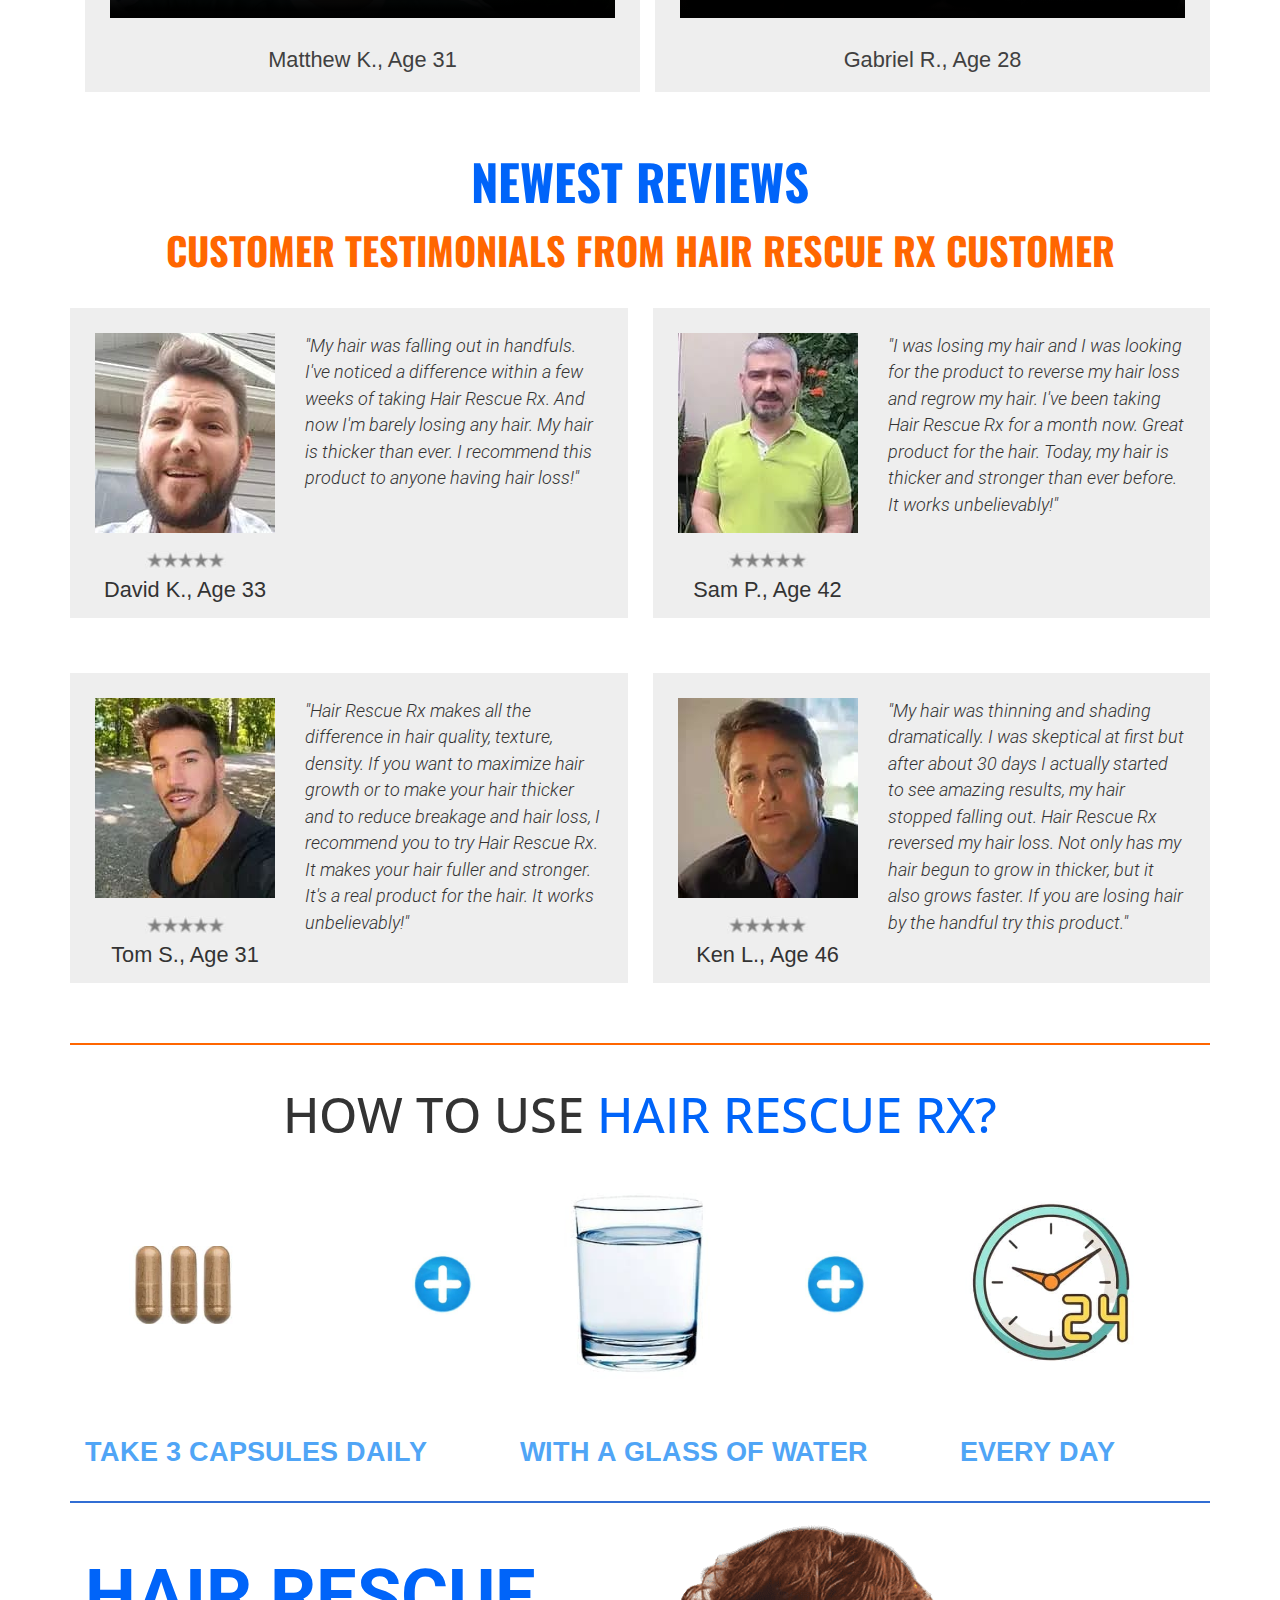
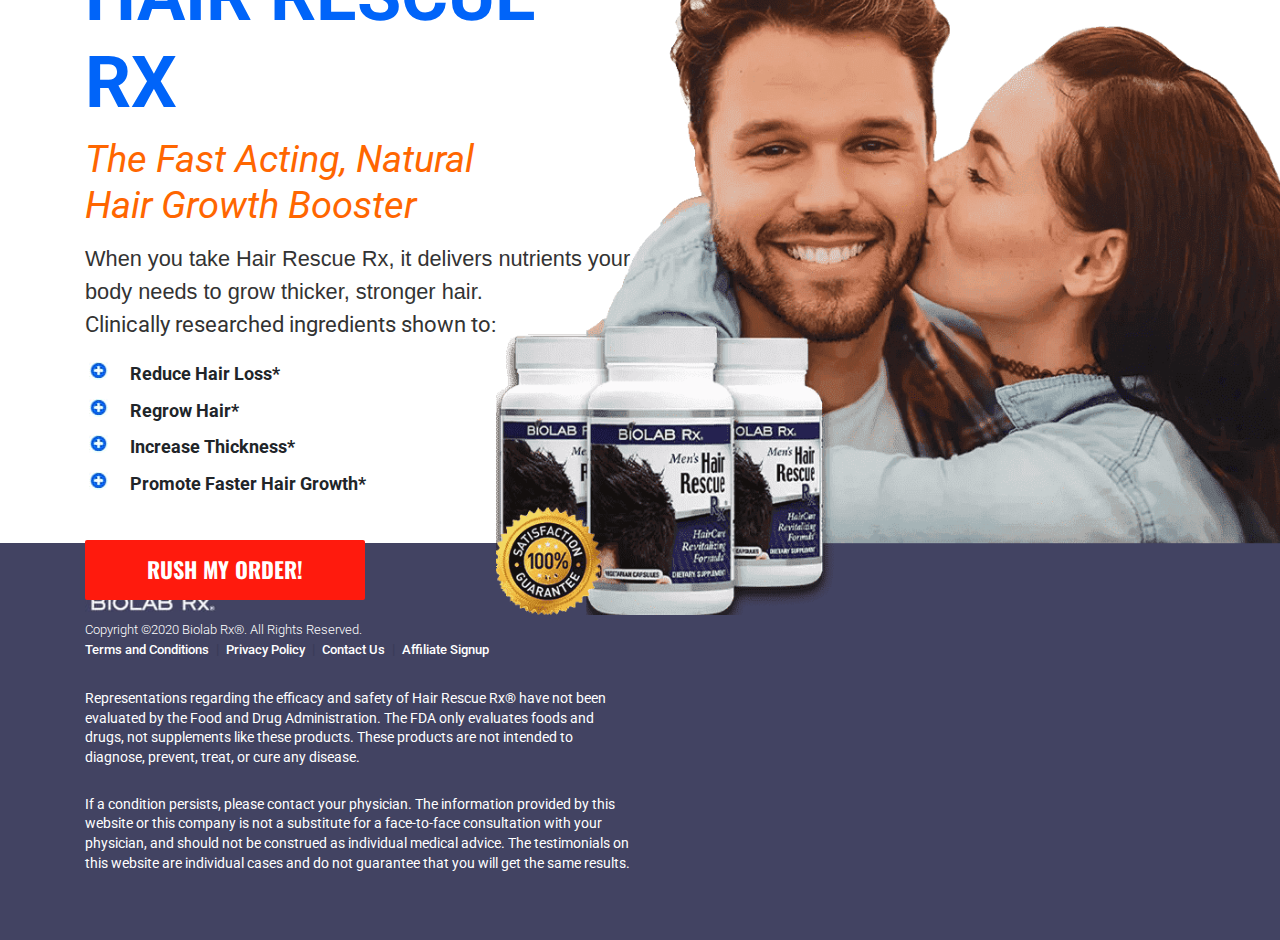
==== commit 2c0efc27: "Add files via upload" ====
--- a/index.html
+++ b/index.html
@@ -493,7 +493,7 @@
                             <h2 class="how-it-works__title">
                                 HOW <span>HAIR RESCUE RX</span> WORKS?
                             </h2>
-                            <img src="img/bg/HairManTabletPNGHowItWorks.png" alt="HairMan" class="how-it-works_bg-mob">
+                            <img src="img/bg/HairManTabletPNGHowItWorks.jpg" alt="HairMan" class="how-it-works_bg-mob">
                             <p class="how-it-works__text">
                                 We formulated Hair Rescue Rx with high-quality ingredients to provide you with a great
                                 product
@@ -585,7 +585,7 @@
                 <p><b><span>Bottom Line:</span> It Works and<br> it's Great for your Hair!</b></p>
 
             </div>
-            <img src="img/bg/3Guys.png" alt="3 GUYS" class="what-to-expect__bg-mob">
+            <img src="img/bg/3Guys.jpg" alt="3 GUYS" class="what-to-expect__bg-mob">
         </section>
         <section class="hair-rescue">
             <div class="container">
@@ -614,7 +614,7 @@
                             IS SO EFFECTIVE?
                         </h2>
                         <img class="about-efficiency__image" src="img/bg/bg3mb.jpg" alt="about efficiency">
-                        <img src="img/bg/HairManTabletWhyItsEffect-Curly.png" alt="about efficiency"
+                        <img src="img/bg/HairManTabletWhyItsEffect-Curly.jpg" alt="about efficiency"
                             class="for-tablet-image">
                         <p class="about-efficiency__descr">
                             Hair Rescue Rx contains the most powerful ingredients <br>
@@ -818,7 +818,7 @@
 
         </section>
         <section class="about-usage">
-            <img src="img/bg/HowToTakeItBanner.png" alt="How to Take" class="for-tablet-image">
+            <img src="img/bg/HowToTakeItBanner.jpg" alt="How to Take" class="for-tablet-image">
             <div class="container">
                 <div class="row">
                     <div class="col-lg-12 text-center">
@@ -856,7 +856,7 @@
                     </div>
                 </div>
             </div>
-            <img src="img/bg/HowToUse.png" alt="How to use" class="bg-mob">
+            <img src="img/bg/HowToUse.jpg" alt="How to use" class="bg-mob">
         </section>
         <section class="about-benefits">
             <div class="container">
--- a/css/style.css
+++ b/css/style.css
@@ -1657,7 +1657,7 @@
     width: 720px;
   }
   .about-product {
-    background-image: url("../img/bg/TabletMagazinPart.png");
+    background-image: url("../img/bg/TabletMagazinPart.jpg");
     background-size: contain;
     background-position: auto 100%;
     height: 80vw;
@@ -1680,7 +1680,7 @@
     margin-top: -100px;
   }
   .what-to-expect {
-    background-image: url("../img/bg/WhatToExpect.png");
+    background-image: url("../img/bg/WhatToExpect.jpg");
     background-size: contain;
     margin-bottom: -30px;
     position: relative;
@@ -1753,7 +1753,7 @@
     display: block;
   }
   .q-and-a {
-    background-image: url("../img/bg/questionMark.png");
+    background-image: url("../img/bg/questionMark.jpg");
     padding: 50px 0;
   }
   .q-and-a img {
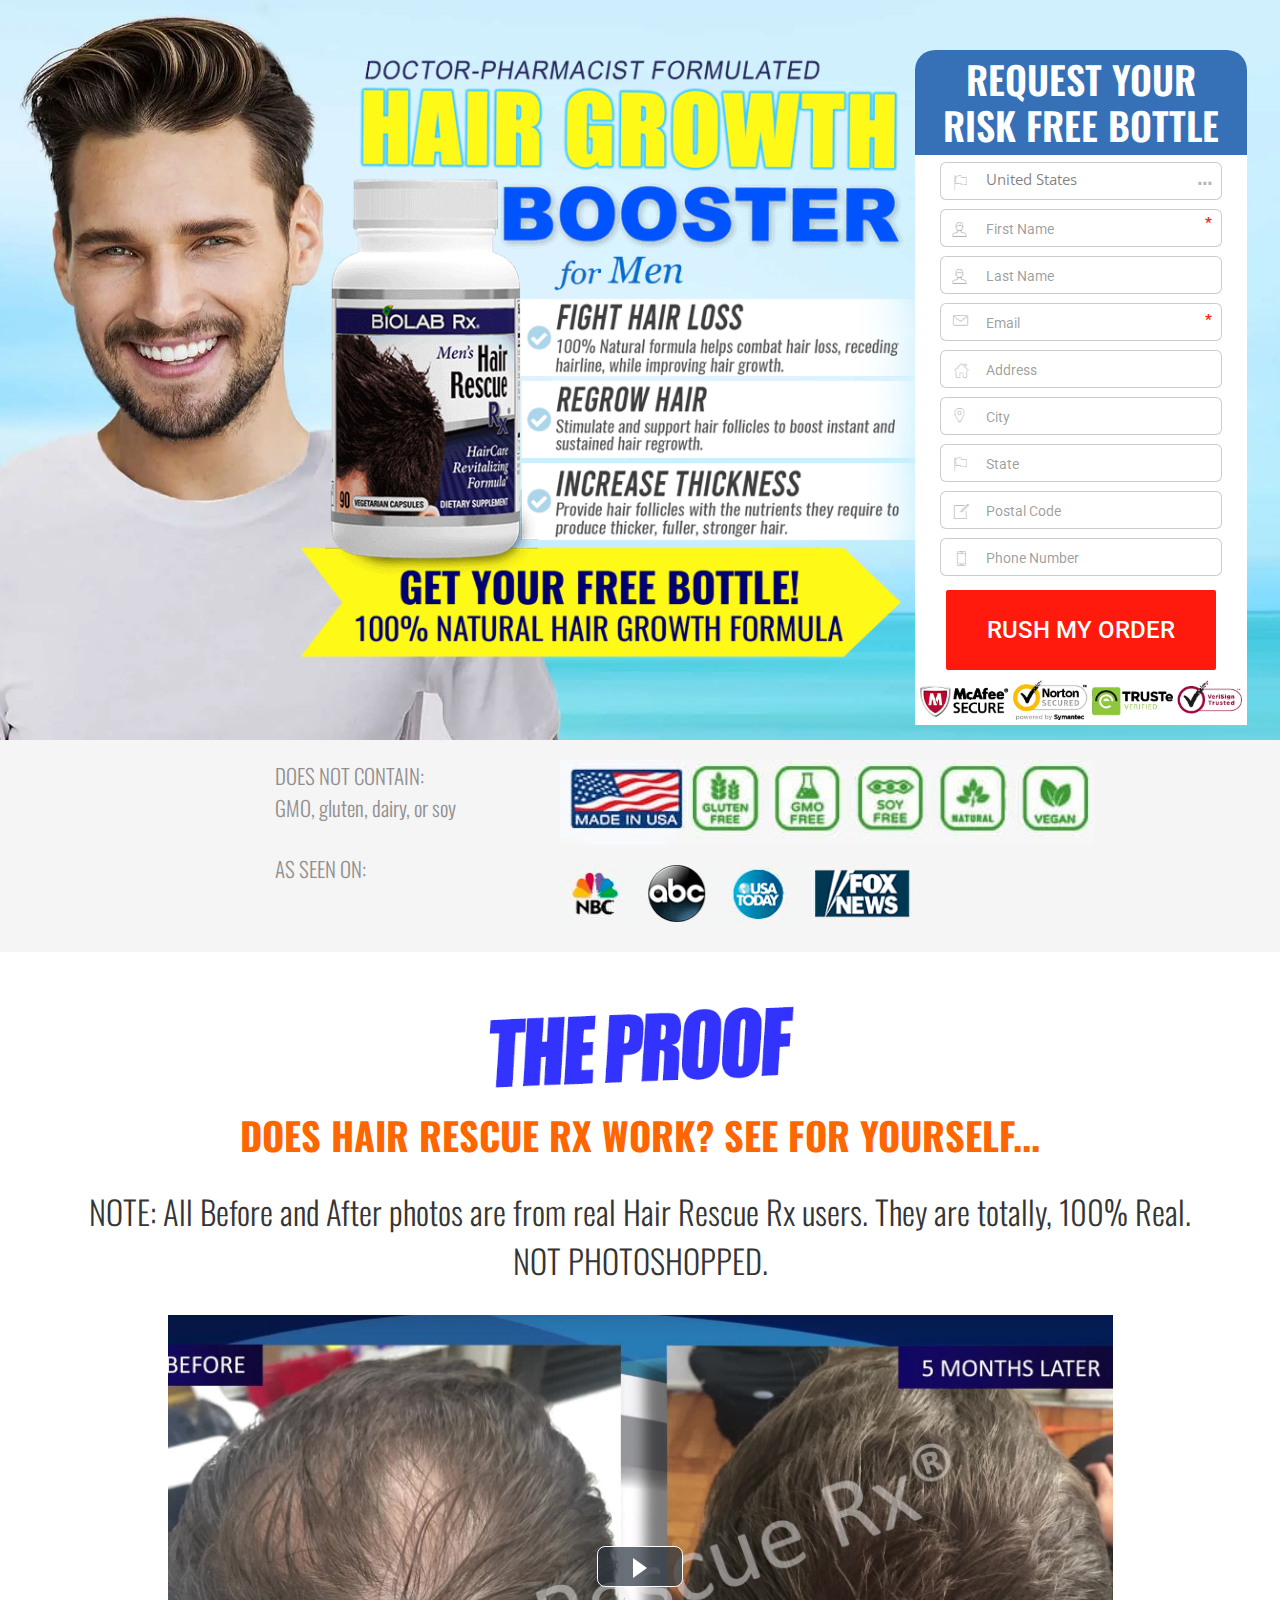
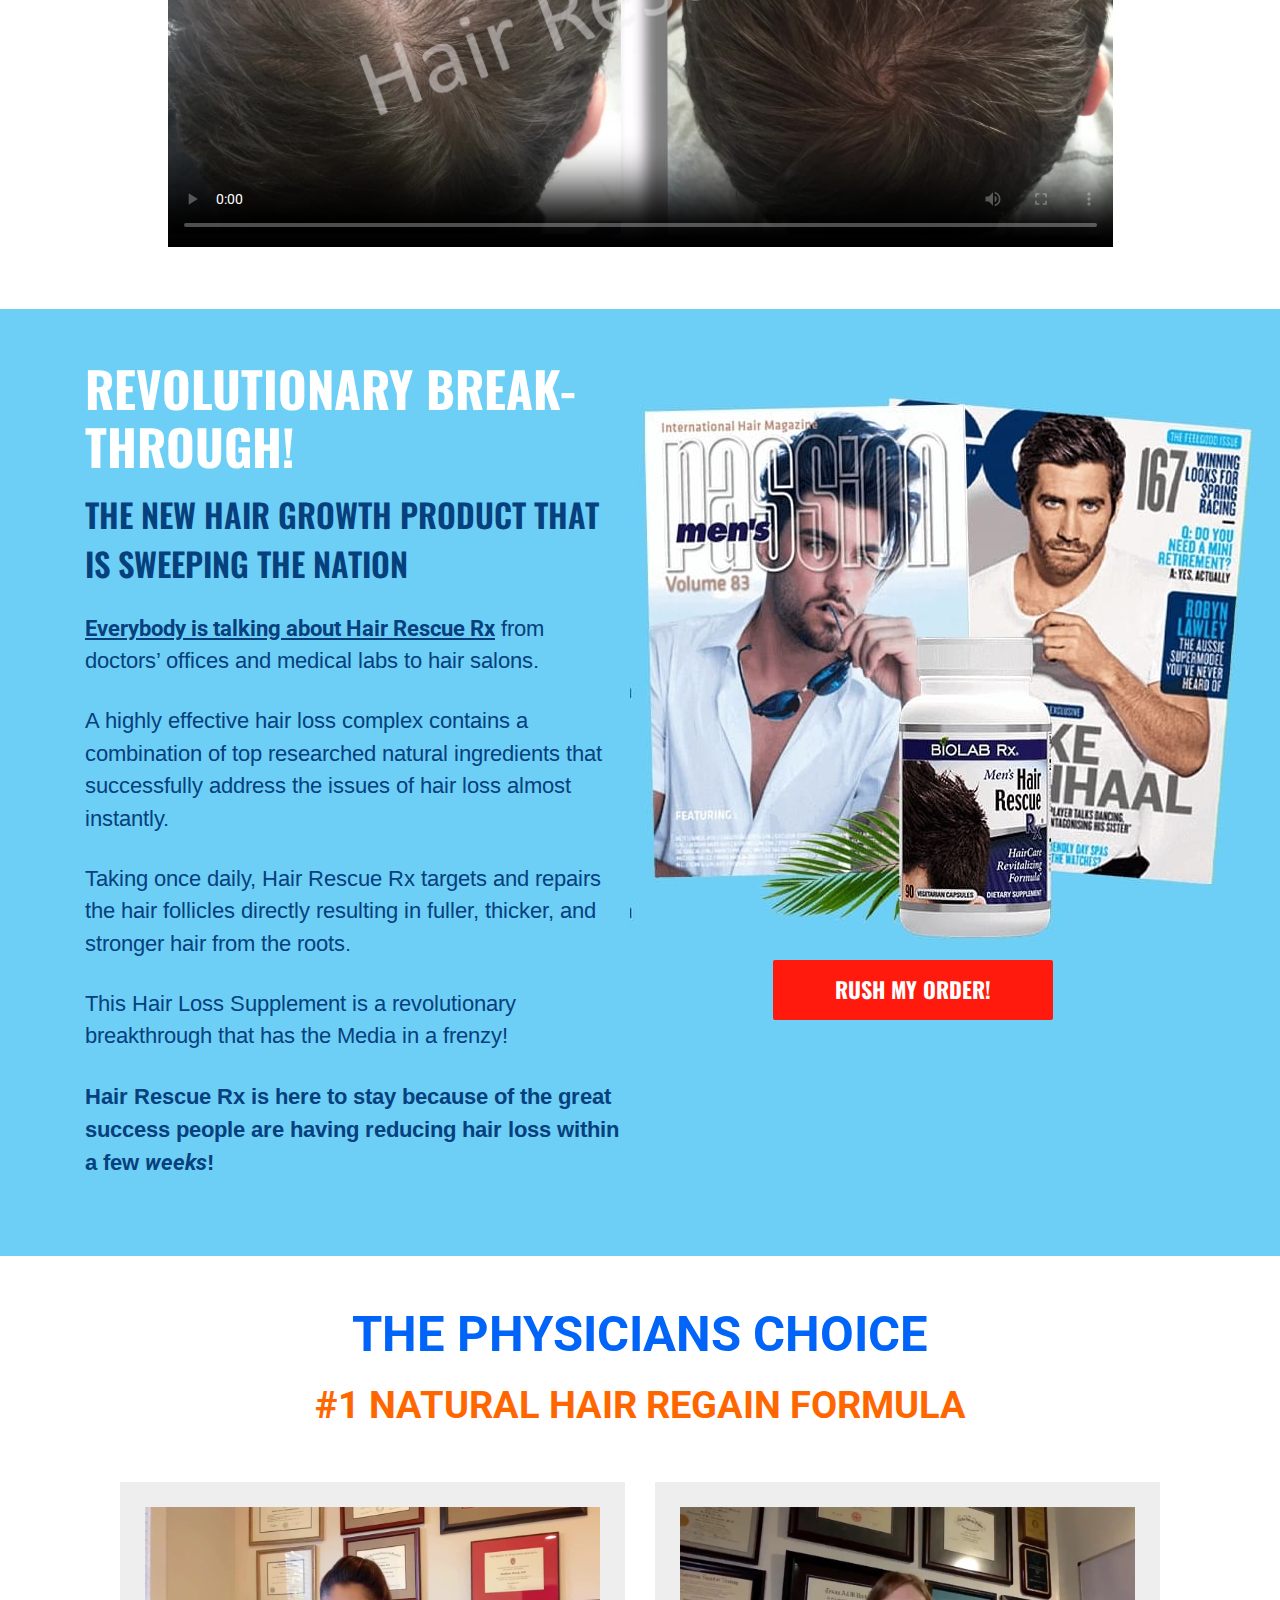
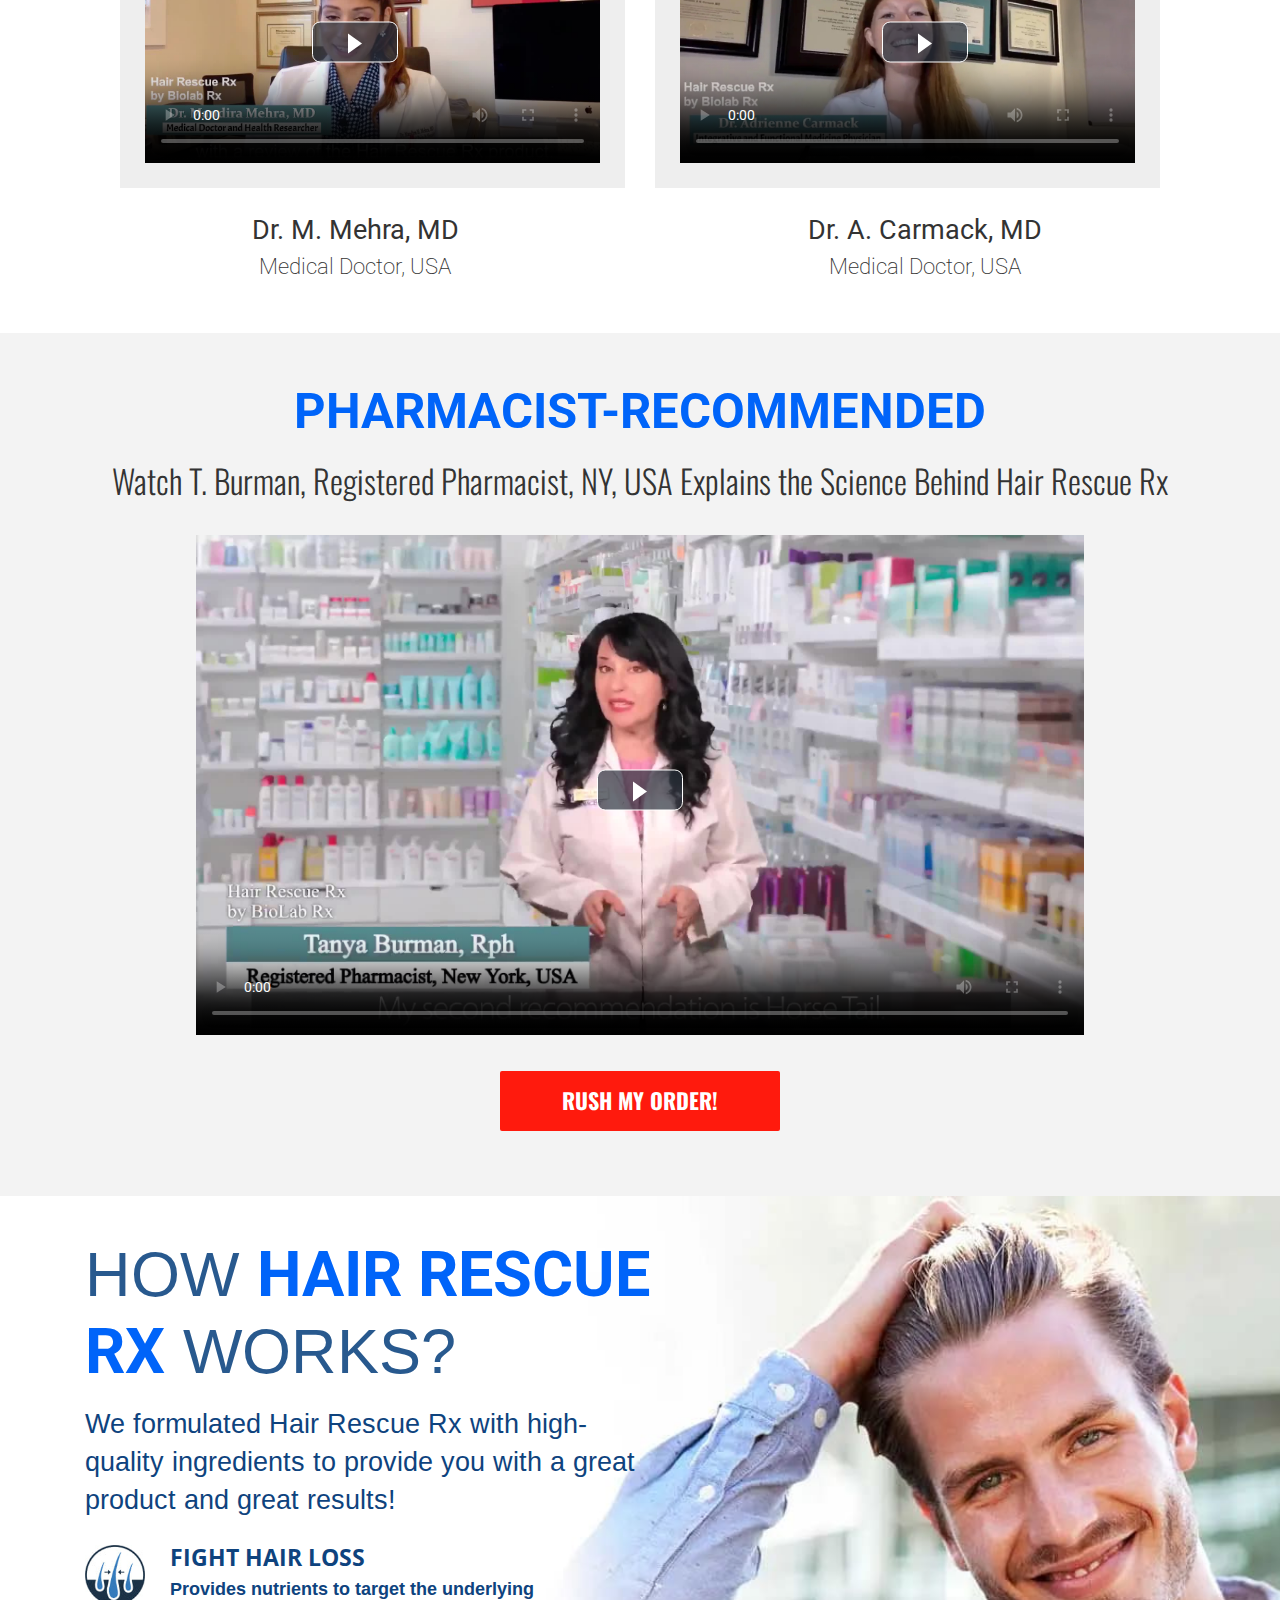
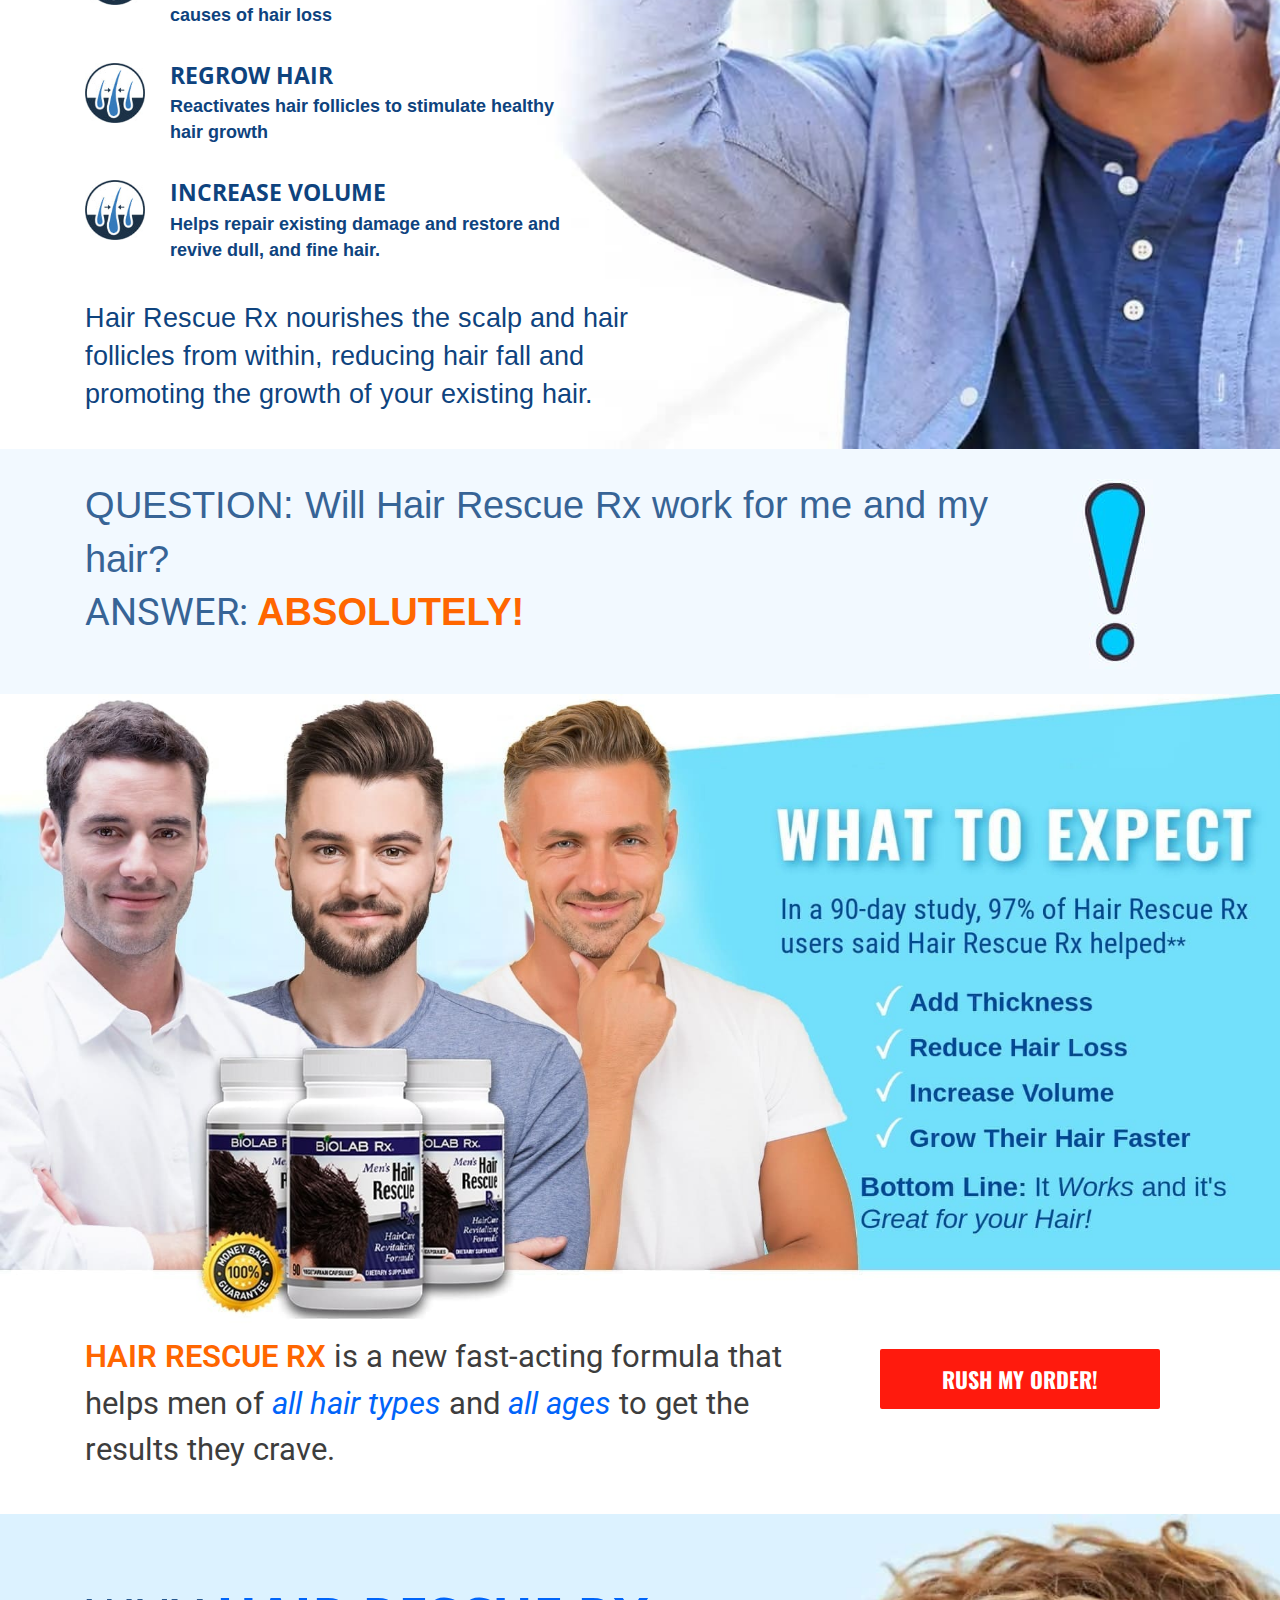
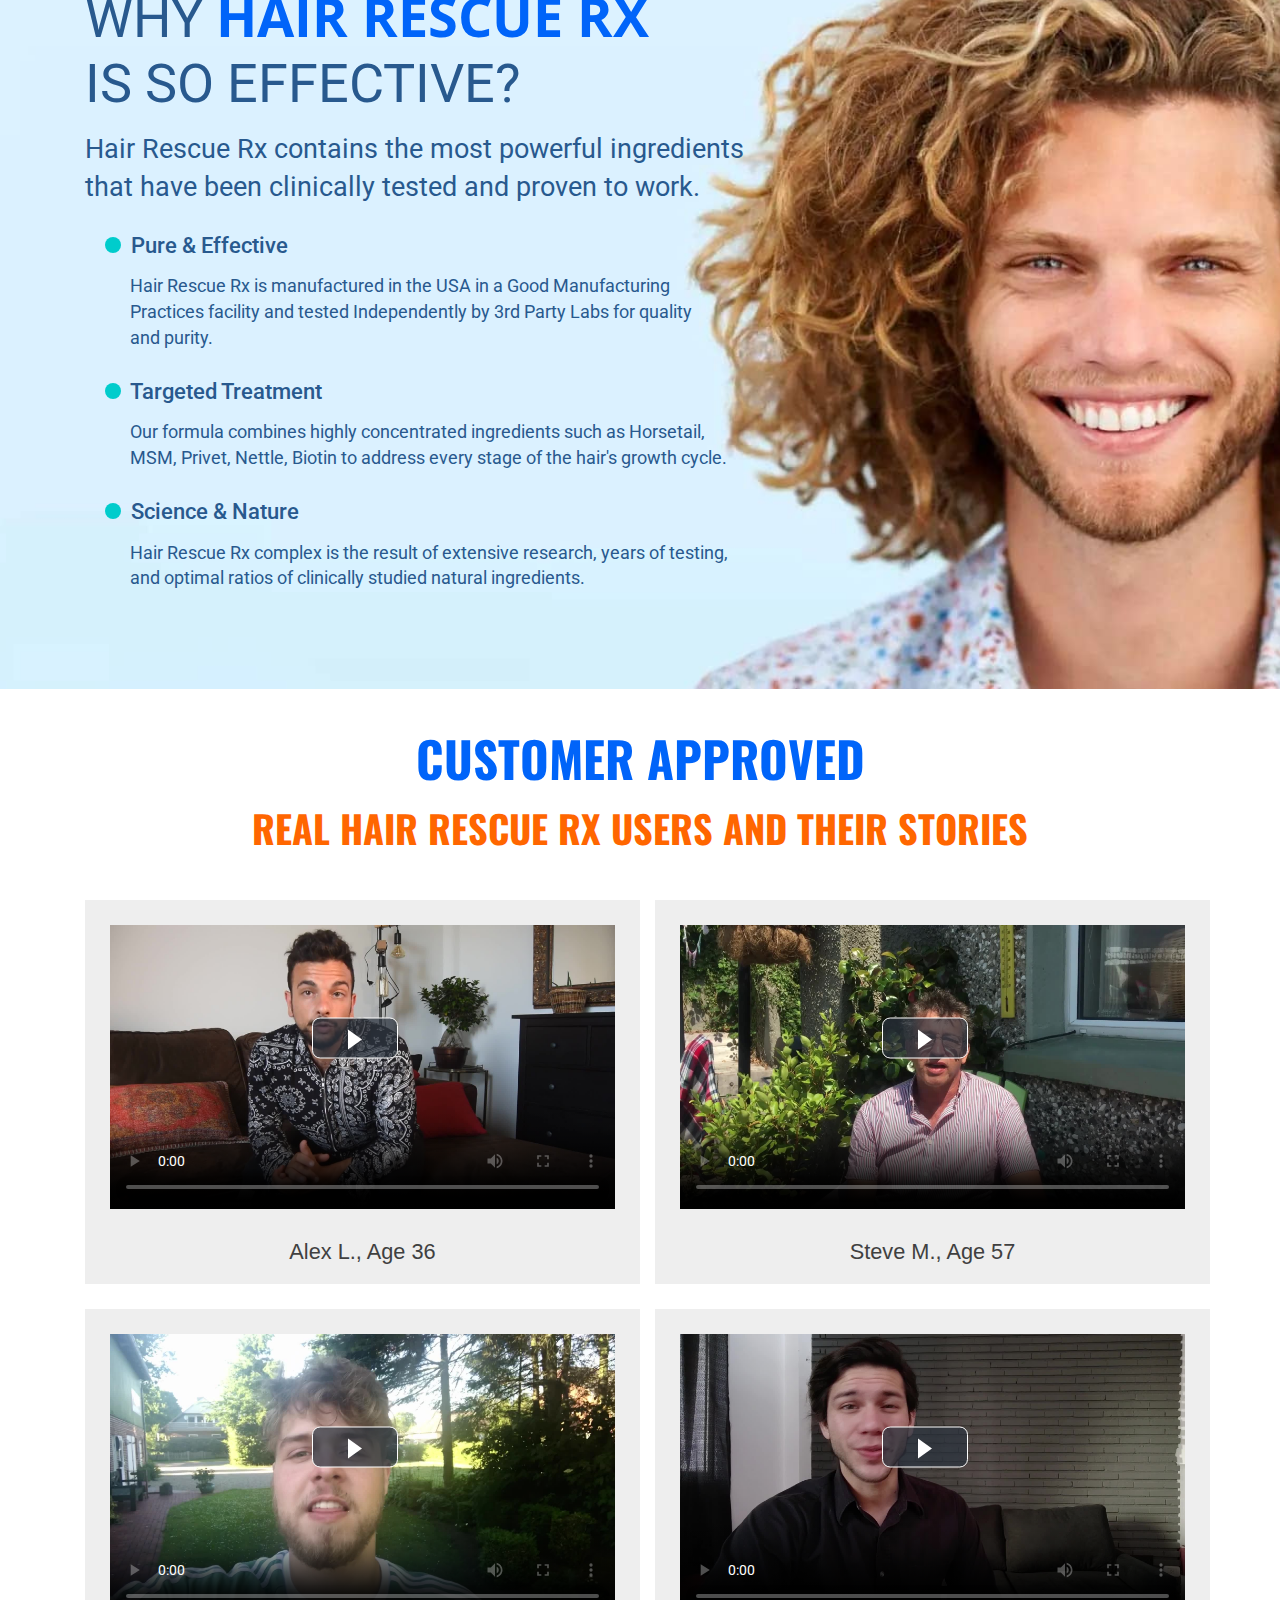
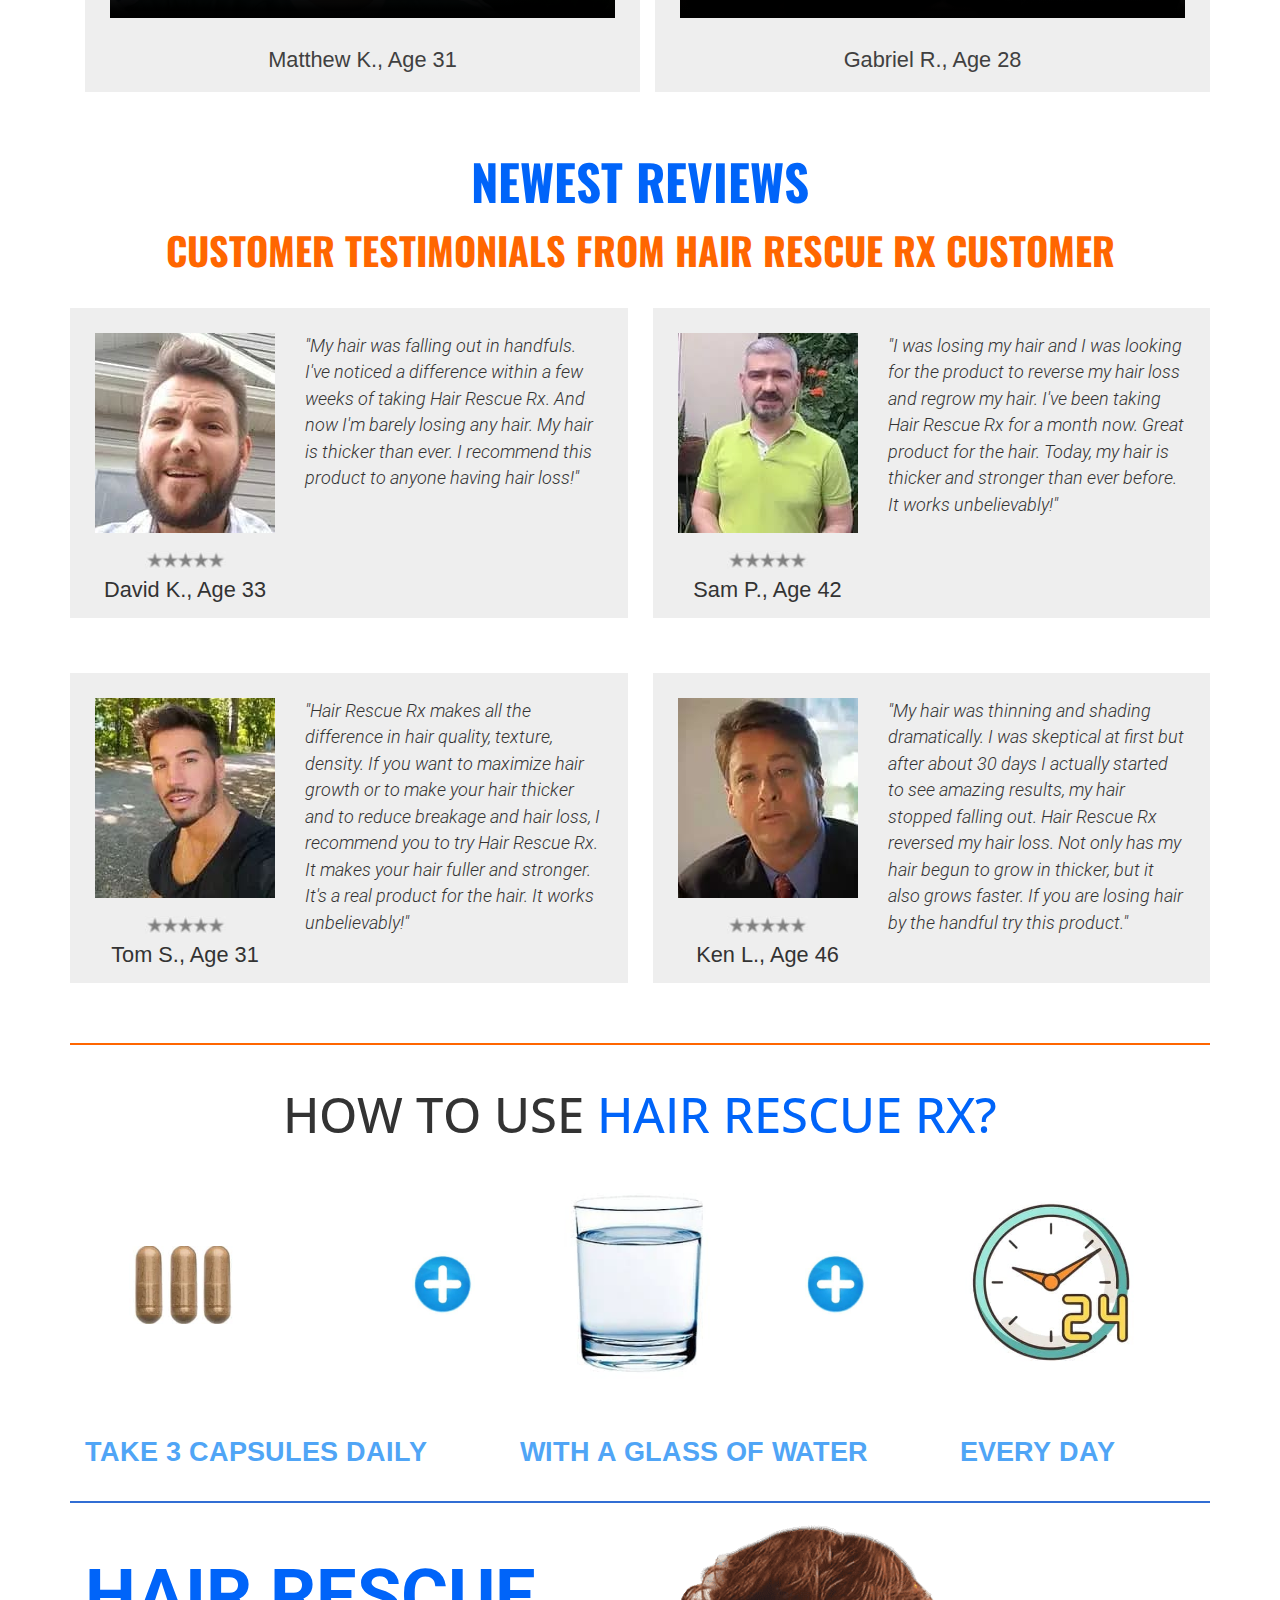
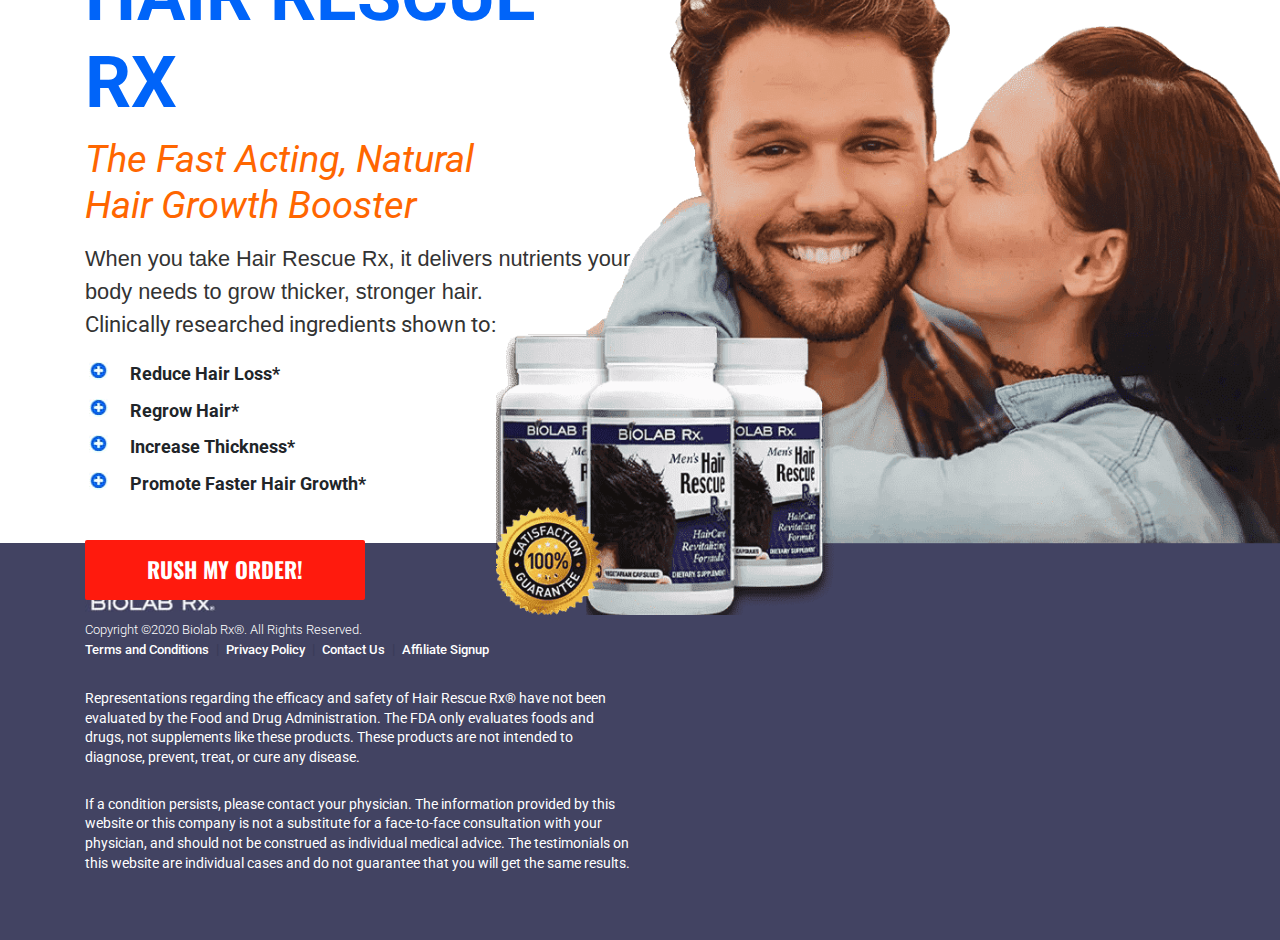
==== commit 34c15f67: "Add files via upload" ====
--- a/index.html
+++ b/index.html
@@ -585,7 +585,7 @@
                 <p><b><span>Bottom Line:</span> It Works and<br> it's Great for your Hair!</b></p>
 
             </div>
-            <img src="img/bg/3Guys.jpg" alt="3 GUYS" class="what-to-expect__bg-mob">
+            <img src="img/bg/3Guys.png" alt="3 GUYS" class="what-to-expect__bg-mob">
         </section>
         <section class="hair-rescue">
             <div class="container">
